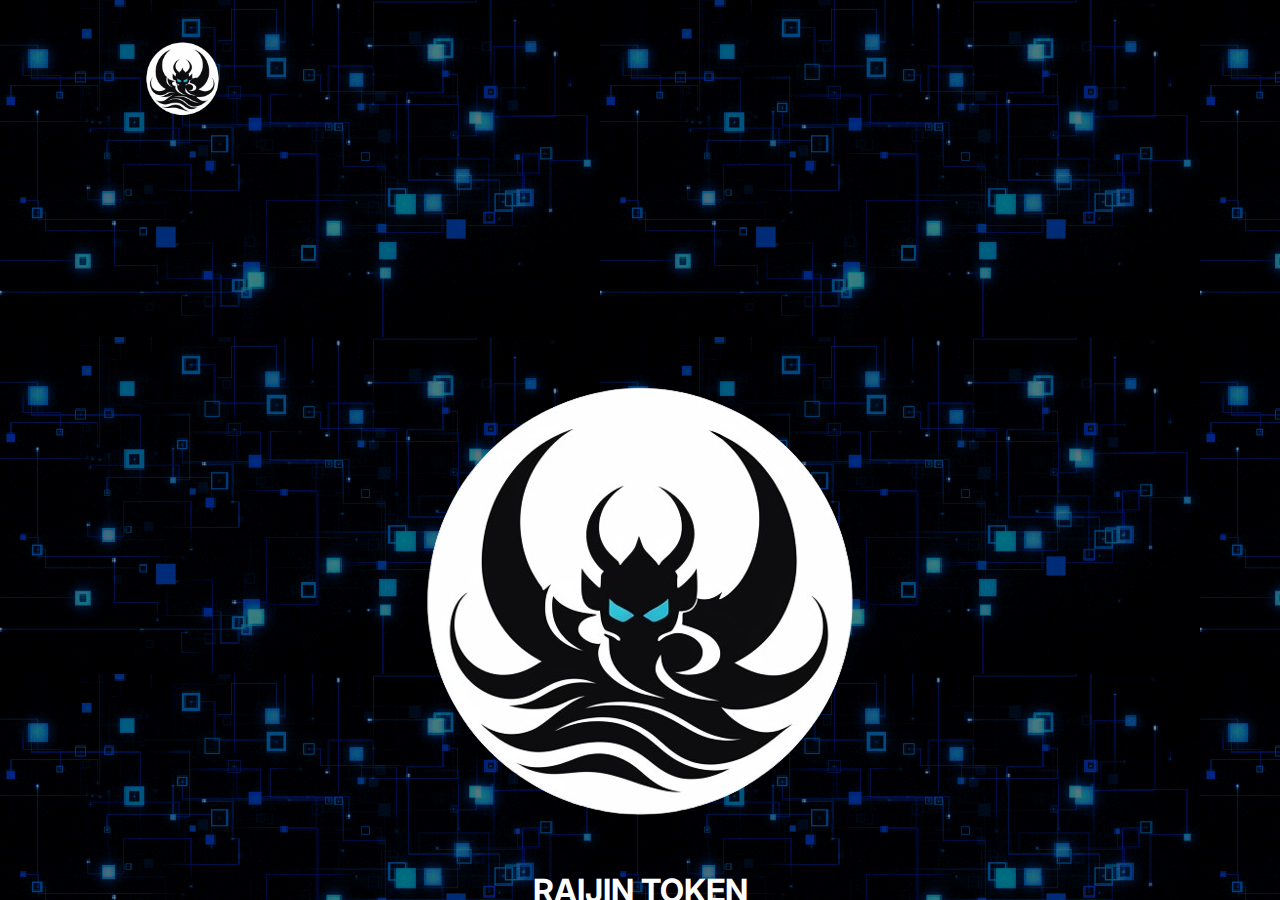
==== index.html @ 7b521b8d "ui changes" ====
<html lang="en">
  <!-- Mirrored from www.thehungergames.live/ by HTTrack Website Copier/3.x [XR&CO'2014], Fri, 24 Nov 2023 10:39:09 GMT -->
  <!-- Added by HTTrack -->
  <meta http-equiv="content-type" content="text/html;charset=utf-8" />
  <!-- /Added by HTTrack -->
  <head>
    <meta charset="utf-8" />
    <!-- index.php   -->
    <title>RaijinBSC: bep20</title>
    <base />
    <meta name="viewport" content="width=device-width, initial-scale=1" />
    <link rel="icon" type="image/x-icon" href="raijinLogo.png" />
    <link rel="preconnect" href="https://fonts.gstatic.com/" />
    <style type="text/css">
      @font-face {
        font-family: "Material Icons";
        font-style: normal;
        font-weight: 400;
        src: url(https://fonts.gstatic.com/s/materialicons/v140/flUhRq6tzZclQEJ-Vdg-IuiaDsNcIhQ8tQ.woff2) format("woff2");
      }

      .material-icons {
        font-family: "Material Icons";
        font-weight: normal;
        font-style: normal;
        font-size: 24px;
        line-height: 1;
        letter-spacing: normal;
        text-transform: none;
        display: inline-block;
        white-space: nowrap;
        word-wrap: normal;
        direction: ltr;
        -webkit-font-feature-settings: "liga";
        -webkit-font-smoothing: antialiased;
      }
    </style>
    <link rel="apple-touch-icon" sizes="180x180" href="assets/img/meta/apple-touch-icon.png" />
    <link rel="icon" type="image/png" sizes="32x32" href="assets/img/meta/favicon-32x32.html" />
    <link rel="icon" type="image/png" sizes="16x16" href="assets/img/meta/favicon-16x16.html" />
    <link rel="manifest" href="site.webmanifest" />
    <!-- <script src="https://minigames.versusgame.com/widget/versus-widget.js"></script> -->
    <!-- Google Tag Manager -->
    <script type="text/javascript" id="www-widgetapi-script" src="../www.youtube.com/s/player/5bdfe6d5/www-widgetapi.vflset/www-widgetapi.js" async=""></script>
    <script async="" src="../www.googletagmanager.com/gtm47ea.js?id=GTM-T9Q8QNQ"></script>
    <script>
      (function(w, d, s, l, i) {
        w[l] = w[l] || [];
        w[l].push({
          "gtm.start": new Date().getTime(),
          event: "gtm.js"
        });
        var f = d.getElementsByTagName(s)[0],
          j = d.createElement(s),
          dl = l != "dataLayer" ? "&l=" + l : "";
        j.async = true;
        j.src = "../www.googletagmanager.com/gtm5445.html?id=" + i + dl;
        f.parentNode.insertBefore(j, f);
      })(window, document, "script", "dataLayer", "GTM-T9Q8QNQ");
    </script>
    <!-- End Google Tag Manager -->
    <style>
      @import "https://fonts.googleapis.com/css2?family=Inter:wght@400;700;900&amp;display=swap";

      html,
      body {
        position: absolute;
        width: 100%;
        height: 100%;
        background-color: #000;
        overflow: hidden;
      }

      body {
        margin: 0;
        padding: 0 !important;
        font-family: Inter, Helvetica Neue, sans-serif;
        background-color: #000;
      }

      app-root {
        position: absolute;
        top: 0;
        width: 100%;
        height: 100%;
      }
    </style>
    <link rel="stylesheet" href="styles.8808c42cbf4b08fd.css" media="all" onload="this.media='all'" />
    <noscript>
      <link rel="stylesheet" href="styles.8808c42cbf4b08fd.css" />
    </noscript>
    <style></style>
    <style type="text/css"></style>
    <style>
      .pageHolder[_ngcontent-oob-c134] {
        position: absolute;
        width: 100%;
        height: 100%;
      }

      .scroller[_ngcontent-oob-c134] {
        position: absolute;
        width: 100%;
        height: 100%;
        overflow-y: auto;
        overflow-x: hidden;
      }

      .preloadImages[_ngcontent-oob-c134] {
        position: absolute;
        width: 0px;
        height: 0px;
        overflow: hidden;
      }

      app-header[_ngcontent-oob-c134] {
        position: absolute;
        width: calc(100% - 50px);
        max-width: 1000px;
        top: 45px;
        left: 50%;
        transform: translate(-50%);
        color: #fff;
        pointer-events: none;
        z-index: 9;
      }

      app-share-page[_ngcontent-oob-c134],
      app-updates-page[_ngcontent-oob-c134],
      app-sms-page[_ngcontent-oob-c134],
      app-shareables-page[_ngcontent-oob-c134] {
        position: absolute;
        top: 0;
        width: 100%;
        height: 100%;
        z-index: 1013;
        display: none;
      }

      .mobileRotate[_ngcontent-oob-c134] {
        position: absolute;
        top: 0;
        left: 0;
        width: 100%;
        height: 100%;
        z-index: 2000;
        pointer-events: none;
      }
    </style>
    <style>
      [_nghost-oob-c126] {
        position: absolute;
        width: 100%;
        height: 100%;
        top: 0;
        left: 0;
        color: #fff;
        z-index: 1010;
        opacity: 0;
        visibility: hidden;
        display: none;
      }

      .overlay[_ngcontent-oob-c126] {
        position: absolute;
        width: 100%;
        height: 100%;
        background-color: #000000b3;
      }

      .wrapper[_ngcontent-oob-c126] {
        position: absolute;
        width: 50%;
        height: 100%;
        overflow: hidden;
      }

      .bg[_ngcontent-oob-c126] {
        position: absolute;
        width: 100%;
        height: 100%;
      }

      @media screen and (max-width: 640px) {
        .bg[_ngcontent-oob-c126] {
          width: 100vw !important;
          height: 100vh !important;
        }
      }

      @media screen and (max-width: 640px) {
        .bgImg[_ngcontent-oob-c126] {
          position: absolute;
          right: 0;
        }
      }

      .bgImgRollOver[_ngcontent-oob-c126] {
        position: absolute;
        top: 0;
        left: 0;
        opacity: 0;
      }

      .scroller[_ngcontent-oob-c126] {
        position: absolute;
        top: 0;
        width: 100%;
        height: 100%;
        overflow-y: auto;
      }

      @media screen and (max-width: 640px) {
        .scroller[_ngcontent-oob-c126] {
          overflow-x: hidden;
        }
      }

      @media screen and (max-width: 640px) {
        .scroller[_ngcontent-oob-c126] .links[_ngcontent-oob-c126] {
          width: calc(100% - 50px);
        }
      }

      .closeButton[_ngcontent-oob-c126] {
        position: absolute;
        top: 20px;
        right: -30px;
        color: #6dcff6;
        cursor: pointer;
      }

      @media screen and (max-width: 640px) {
        .closeButton[_ngcontent-oob-c126] {
          top: -20px;
          right: 10px;
        }
      }

      .closeButton[_ngcontent-oob-c126]:hover {
        border-color: red;
      }

      .closeImg[_ngcontent-oob-c126] {
        position: absolute;
        left: 50%;
        top: 50%;
        transform: translate(-50%, -50%);
      }

      @media screen and (max-width: 640px) {
        .closeImg[_ngcontent-oob-c126] {
          width: 20px;
          top: 10px;
        }
      }

      .closeLine[_ngcontent-oob-c126] {
        position: absolute;
        top: 50%;
        left: 50%;
        transform: translate(-50%, -50%);
        width: calc(100% - 4px);
        height: calc(100% - 4px);
        pointer-events: none;
      }

      .content[_ngcontent-oob-c126] {
        position: absolute;
        left: 100px;
        width: calc(100% - 200px);
        top: 20px;
        height: calc(100% - 127px);
      }

      @media screen and (max-height: 750px) {
        .content[_ngcontent-oob-c126] {
          height: auto;
        }
      }

      @media screen and (max-width: 640px) {
        .content[_ngcontent-oob-c126] {
          width: calc(100% + -0px);
          height: calc(100% - 50px);
          left: 25px;
          top: 25px;
        }
      }

      .header[_ngcontent-oob-c126] {
        position: relative;
        width: 100%;
        border-bottom: solid 2px #edc752;
        padding-bottom: 20px;
        margin-bottom: 30px;
        margin-top: 10px;
        display: flex;
        align-items: center;
        justify-content: center;
      }

      @media screen and (max-width: 640px) {
        .header[_ngcontent-oob-c126] {
          width: calc(100% - 50px);
        }
      }

      .header[_ngcontent-oob-c126] .logo[_ngcontent-oob-c126] {
        position: relative;
        width: 27vw;
      }

      @media screen and (max-width: 640px) {
        .header[_ngcontent-oob-c126] .logo[_ngcontent-oob-c126] {
          width: 65vw;
        }
      }

      .header[_ngcontent-oob-c126] .logo[_ngcontent-oob-c126] img[_ngcontent-oob-c126] {
        width: 100%;
      }

      .header[_ngcontent-oob-c126] .logo[_ngcontent-oob-c126] app-tickets-image-button[_ngcontent-oob-c126] {
        padding: 15px 0 0;
        display: block;
      }

      .header[_ngcontent-oob-c126] .label[_ngcontent-oob-c126] {
        font-weight: 700;
        color: #6dcff6;
      }

      .header[_ngcontent-oob-c126] .ticketsButton[_ngcontent-oob-c126] {
        position: absolute;
        right: 90px;
        top: -22px;
      }

      @media screen and (max-width: 640px) {
        .header[_ngcontent-oob-c126] .ticketsButton[_ngcontent-oob-c126] {
          right: 0;
          top: 42px;
        }
      }

      .left[_ngcontent-oob-c126],
      .mid[_ngcontent-oob-c126],
      .right[_ngcontent-oob-c126] {
        position: relative;
        width: calc(33% - 20px);
        display: inline-block;
        vertical-align: top;
        margin-left: 20px;
      }

      @media screen and (max-width: 1000px) {

        .left[_ngcontent-oob-c126],
        .mid[_ngcontent-oob-c126],
        .right[_ngcontent-oob-c126] {
          width: calc(50% - 20px);
        }
      }

      @media screen and (max-width: 700px) {

        .left[_ngcontent-oob-c126],
        .mid[_ngcontent-oob-c126],
        .right[_ngcontent-oob-c126] {
          width: calc(100% - 50px);
          margin-left: 0;
        }
      }

      .left[_ngcontent-oob-c126] {
        margin-top: -20px;
      }

      .mid[_ngcontent-oob-c126],
      .right[_ngcontent-oob-c126] {
        margin-top: 35px;
      }

      .character[_ngcontent-oob-c126] {
        position: relative;
        display: inline-block;
        width: 50%;
        white-space: nowrap;
      }

      .button[_ngcontent-oob-c126] {
        position: relative;
        width: 100%;
        color: #edc752;
        margin-top: 15px;
        text-align: center;
      }

      @media screen and (max-width: 640px) {
        .button[_ngcontent-oob-c126] {
          margin-top: 14px;
        }
      }

      @media screen and (min-width: 640px) {

        .button[_ngcontent-oob-c126] a[_ngcontent-oob-c126]:hover .label[_ngcontent-oob-c126],
        .button[_ngcontent-oob-c126] a[_ngcontent-oob-c126]:hover .sublabel[_ngcontent-oob-c126] {
          color: #fff;
        }
      }

      .button[_ngcontent-oob-c126] a[_ngcontent-oob-c126] {
        color: inherit;
        text-decoration: none;
        cursor: pointer;
      }

      .button[_ngcontent-oob-c126] .label[_ngcontent-oob-c126] {
        position: relative;
        font-family: bankgothic_md_btmedium, serif;
        font-size: 40px;
      }

      @media screen and (max-width: 640px) {
        .button[_ngcontent-oob-c126] .label[_ngcontent-oob-c126] {
          font-size: 26px;
        }
      }

      .right[_ngcontent-oob-c126] .button[_ngcontent-oob-c126] .label[_ngcontent-oob-c126] {
        font-size: 21px;
      }

      .button[_ngcontent-oob-c126] .sublabel[_ngcontent-oob-c126] {
        position: relative;
        font-family: bankgothic_md_btmedium, serif;
        font-size: 24px;
        color: #edc752;
        margin-top: -5px;
      }

      @media screen and (max-width: 640px) {
        .button[_ngcontent-oob-c126] .sublabel[_ngcontent-oob-c126] {
          font-size: 17px;
        }
      }

      .group[_ngcontent-oob-c126] {
        position: relative;
        margin-top: 23px;
        color: #6dcff6;
        font-weight: 700;
        letter-spacing: 1px;
      }

      .footer[_ngcontent-oob-c126] {
        display: none;
        width: 100%;
        border-top: solid 2px #edc752;
        padding-top: 20px;
        position: absolute;
        bottom: 0;
        position: relative;
        margin-top: 50px;
        padding-bottom: 70px;
      }

      @media screen and (max-height: 900px) {
        .footer[_ngcontent-oob-c126] {
          position: relative;
          margin-top: 50px;
          padding-bottom: 50px;
        }
      }

      @media screen and (max-width: 1000px) {
        .footer[_ngcontent-oob-c126] {
          position: relative;
          margin-top: 50px;
          padding-bottom: 70px;
        }
      }

      .footerLeft[_ngcontent-oob-c126] {
        position: relative;
        margin-top: -15px;
        margin-left: 25px;
      }

      @media screen and (max-width: 640px) {
        .footerLeft[_ngcontent-oob-c126] {
          margin-top: 0;
          margin-left: 5px;
        }
      }

      .footerRight[_ngcontent-oob-c126] {
        position: absolute;
        right: 0;
        top: 30px;
        width: calc(100% - 220px);
        text-align: right;
      }

      @media screen and (max-width: 640px) {
        .footerRight[_ngcontent-oob-c126] {
          top: 47px;
          left: 8px;
        }
      }

      .footer[_ngcontent-oob-c126] .follow[_ngcontent-oob-c126] {
        margin-top: 20px;
      }

      @media screen and (max-width: 640px) {
        .footer[_ngcontent-oob-c126] .follow[_ngcontent-oob-c126] {
          display: inline-block;
          width: 220px;
          margin-top: 20px;
        }
      }

      .footer[_ngcontent-oob-c126] .updates[_ngcontent-oob-c126] {
        width: 300px;
        margin-top: -3px;
        display: inline-block;
        vertical-align: top;
      }

      @media screen and (max-width: 640px) {
        .footer[_ngcontent-oob-c126] .updates[_ngcontent-oob-c126] {
          width: 50%;
          display: inline-block;
          margin-top: 6px;
        }
      }

      .footer[_ngcontent-oob-c126] .text[_ngcontent-oob-c126] {
        width: 300px;
        display: inline-block;
        vertical-align: top;
        font-weight: 700;
      }

      @media screen and (max-width: 640px) {
        .footer[_ngcontent-oob-c126] .text[_ngcontent-oob-c126] {
          width: 50%;
          display: inline-block;
          font-size: 12px;
        }
      }

      .footer[_ngcontent-oob-c126] .text[_ngcontent-oob-c126]:hover {
        color: red;
        cursor: pointer;
      }

      .footer[_ngcontent-oob-c126] .text[_ngcontent-oob-c126] img[_ngcontent-oob-c126] {
        margin-right: 20px;
      }

      @media screen and (max-width: 640px) {
        .footer[_ngcontent-oob-c126] .text[_ngcontent-oob-c126] img[_ngcontent-oob-c126] {
          margin-right: 5px;
          width: 21px;
        }
      }

      .footer[_ngcontent-oob-c126] .shop[_ngcontent-oob-c126] {
        width: 200px;
        display: inline-block;
        vertical-align: top;
        font-weight: 700;
      }

      @media screen and (max-width: 640px) {
        .footer[_ngcontent-oob-c126] .shop[_ngcontent-oob-c126] {
          width: 100px;
          display: inline-block;
          margin-top: 26px;
          font-size: 12px;
        }
      }

      .footer[_ngcontent-oob-c126] .shop[_ngcontent-oob-c126]:hover {
        color: red;
        cursor: pointer;
      }

      .footer[_ngcontent-oob-c126] .shop[_ngcontent-oob-c126] img[_ngcontent-oob-c126] {
        margin-right: 20px;
      }

      @media screen and (max-width: 640px) {
        .footer[_ngcontent-oob-c126] .shop[_ngcontent-oob-c126] img[_ngcontent-oob-c126] {
          margin-right: 5px;
          width: 28px;
          margin-top: -3px;
        }
      }

      .footer[_ngcontent-oob-c126] .shop[_ngcontent-oob-c126] a[_ngcontent-oob-c126] {
        text-decoration: none !important;
      }

      .line[_ngcontent-oob-c126] {
        width: 100%;
        height: 2px;
        background-color: #edc752;
        margin-top: 50px;
      }
    </style>
    <style>
      .container[_ngcontent-oob-c129] {
        position: absolute;
        width: 100%;
        height: 100%;
        background: rgba(0, 0, 0, 0.75);
        opacity: 1;
      }

      .overlay[_ngcontent-oob-c129] {
        position: absolute;
        top: 0;
        width: 100%;
        height: 100%;
      }

      .content[_ngcontent-oob-c129] {
        position: absolute;
        width: 100%;
        max-width: 500px;
        height: 100%;
        max-height: 300px;
        left: 50%;
        top: 50%;
        transform: translate(-50%, -50%);
        background: #fff;
        border-radius: 25px;
      }

      .header[_ngcontent-oob-c129] {
        margin-top: 85px;
        width: 100%;
        text-align: center;
        font-size: 16px;
        font-weight: 700;
        text-transform: uppercase;
      }

      @media screen and (max-width: 640px) {
        .header[_ngcontent-oob-c129] {
          margin-top: 50px;
        }
      }

      .buttons[_ngcontent-oob-c129] {
        margin-top: 20px;
        width: 100%;
        text-align: center;
      }

      .button[_ngcontent-oob-c129] {
        position: relative;
        display: inline-block;
        width: 58px;
        height: 58px;
        margin: 0 10px;
        cursor: pointer;
        opacity: 0;
      }

      @media screen and (max-width: 640px) {
        .button[_ngcontent-oob-c129] {
          width: 30px;
          height: 30px;
        }
      }

      .button[_ngcontent-oob-c129] img[_ngcontent-oob-c129] {
        position: relative;
        width: 100%;
      }

      .copy[_ngcontent-oob-c129] {
        position: relative;
        width: calc(100% - 100px);
        left: 50%;
        transform: translate(-50%);
        text-align: center;
        margin-top: 20px;
      }

      .copy[_ngcontent-oob-c129] input[_ngcontent-oob-c129] {
        border: solid 1px rgba(255, 255, 255, 0.7);
        border-radius: 6px;
        height: 40px;
        line-height: 40px;
        padding: 0 30px;
        color: #fff;
        background: rgba(0, 0, 0, 0.9);
        display: inline-block;
        margin-right: 10px;
        margin-top: 10px;
        outline: 0;
        font-weight: 700;
      }

      @media screen and (max-width: 640px) {
        .copy[_ngcontent-oob-c129] input[_ngcontent-oob-c129] {
          border-radius: 4px;
          height: 30px;
          line-height: 30px;
        }
      }

      .copy[_ngcontent-oob-c129] input[_ngcontent-oob-c129]:focus {
        color: #fff;
      }

      .copy[_ngcontent-oob-c129] .label[_ngcontent-oob-c129] {
        position: absolute;
        left: 0;
        margin-top: 10px;
        opacity: 0;
        width: 100%;
        text-align: center;
        font-size: 14px;
        color: red;
      }

      .copyInput[_ngcontent-oob-c129] {
        width: 200px;
      }

      .copySubmit[_ngcontent-oob-c129] {
        color: #fff !important;
        cursor: pointer;
      }

      .copySubmit[_ngcontent-oob-c129]:hover {
        color: red !important;
      }

      .closeButton[_ngcontent-oob-c129] {
        position: absolute;
        top: 20px;
        right: 20px;
        width: 40px;
        height: 40px;
        color: #6dcff6;
        cursor: pointer;
      }

      @media screen and (max-width: 640px) {
        .closeButton[_ngcontent-oob-c129] {
          top: 20px;
          right: 20px;
          width: 30px;
          height: 30px;
        }
      }

      .closeButton[_ngcontent-oob-c129]:hover {
        border-color: red;
      }

      .closeImg[_ngcontent-oob-c129] {
        position: absolute;
        left: 50%;
        top: 50%;
        transform: translate(-50%, -50%);
      }

      @media screen and (max-width: 640px) {
        .closeImg[_ngcontent-oob-c129] {
          width: 24px;
          height: 24px;
        }
      }

      .closeImgOver[_ngcontent-oob-c129] {
        position: absolute;
        left: 50%;
        top: 50%;
        transform: translate(-50%, -50%);
        opacity: 0;
      }

      @media screen and (max-width: 640px) {
        .closeImgOver[_ngcontent-oob-c129] {
          width: 24px;
          height: 24px;
        }
      }

      .closeLine[_ngcontent-oob-c129] {
        position: absolute;
        top: 50%;
        left: 50%;
        transform: translate(-50%, -50%);
        width: calc(100% - 4px);
        height: calc(100% - 4px);
        border: solid 2px rgba(0, 0, 0, 0);
        pointer-events: none;
      }
    </style>
    <style>
      .container[_ngcontent-oob-c100] {
        position: absolute;
        width: 100%;
        height: 100%;
        background: rgba(0, 0, 0, 0.75);
        opacity: 1;
      }

      .overlay[_ngcontent-oob-c100] {
        position: absolute;
        top: 0;
        width: 100%;
        height: 100%;
      }

      .content[_ngcontent-oob-c100] {
        position: absolute;
        left: 50%;
        top: 50%;
        transform: translate(-50%, -50%);
        width: calc(100% - 40px);
        text-align: center;
        pointer-events: none;
      }

      @media screen and (max-width: 640px) {
        .content[_ngcontent-oob-c100] {
          width: calc(100% - 40px);
        }
      }

      .label[_ngcontent-oob-c100] {
        font-size: 10px;
        font-weight: 700;
        text-transform: uppercase;
        font-family: Inter;
        color: #fff;
      }

      @media screen and (max-width: 640px) {
        .label[_ngcontent-oob-c100] {
          font-size: 8px;
        }
      }

      .labelDownload[_ngcontent-oob-c100] {
        margin-top: 30px;
      }

      .shareImg[_ngcontent-oob-c100] {
        position: relative;
        display: inline-block;
        vertical-align: top;
        width: auto;
        height: auto;
        max-width: 700px;
        max-height: calc(100vh - 50px);
      }

      @media screen and (max-width: 640px) {
        .shareImg[_ngcontent-oob-c100] {
          width: calc(100vw - 120px);
        }
      }

      .buttons[_ngcontent-oob-c100] {
        position: relative;
        display: inline-block;
        width: 100px;
        margin-left: 30px;
        vertical-align: top;
        pointer-events: all;
        text-align: left;
      }

      @media screen and (max-width: 640px) {
        .buttons[_ngcontent-oob-c100] {
          width: 50px;
        }
      }

      .button[_ngcontent-oob-c100] {
        position: relative;
        display: block;
        width: 40px;
        height: 40px;
        margin: 15px 0;
        cursor: pointer;
        opacity: 0;
      }

      @media screen and (max-width: 640px) {
        .button[_ngcontent-oob-c100] {
          width: 30px;
          height: 30px;
        }
      }

      .button[_ngcontent-oob-c100] img[_ngcontent-oob-c100] {
        position: relative;
        width: 100%;
      }

      .copy[_ngcontent-oob-c100] {
        position: relative;
        width: calc(100% - 100px);
        left: 50%;
        transform: translate(-50%);
        text-align: center;
        margin-top: 20px;
      }

      .copy[_ngcontent-oob-c100] input[_ngcontent-oob-c100] {
        border: solid 1px rgba(255, 255, 255, 0.7);
        border-radius: 6px;
        height: 40px;
        line-height: 40px;
        padding: 0 30px;
        color: #fff;
        background: rgba(0, 0, 0, 0.9);
        display: inline-block;
        margin-right: 10px;
        margin-top: 10px;
        outline: 0;
        font-weight: 700;
      }

      @media screen and (max-width: 640px) {
        .copy[_ngcontent-oob-c100] input[_ngcontent-oob-c100] {
          border-radius: 4px;
          height: 30px;
          line-height: 30px;
        }
      }

      .copy[_ngcontent-oob-c100] input[_ngcontent-oob-c100]:focus {
        color: #fff;
      }

      .copy[_ngcontent-oob-c100] .label[_ngcontent-oob-c100] {
        position: absolute;
        left: 0;
        margin-top: 10px;
        opacity: 0;
        width: 100%;
        text-align: center;
        font-size: 14px;
        color: red;
      }

      .copyInput[_ngcontent-oob-c100] {
        width: 200px;
      }

      .copySubmit[_ngcontent-oob-c100] {
        color: #fff !important;
        cursor: pointer;
      }

      .copySubmit[_ngcontent-oob-c100]:hover {
        color: red !important;
      }

      .closeButton[_ngcontent-oob-c100] {
        position: absolute;
        top: 20px;
        right: 20px;
        width: 40px;
        height: 40px;
        color: #6dcff6;
        cursor: pointer;
      }

      @media screen and (max-width: 640px) {
        .closeButton[_ngcontent-oob-c100] {
          top: 20px;
          right: 20px;
          width: 30px;
          height: 30px;
        }
      }

      .closeButton[_ngcontent-oob-c100]:hover {
        border-color: red;
      }

      .closeImg[_ngcontent-oob-c100] {
        position: absolute;
        left: 50%;
        top: 50%;
        transform: translate(-50%, -50%);
      }

      @media screen and (max-width: 640px) {
        .closeImg[_ngcontent-oob-c100] {
          width: 24px;
          height: 24px;
        }
      }

      .closeLine[_ngcontent-oob-c100] {
        position: absolute;
        top: 50%;
        left: 50%;
        transform: translate(-50%, -50%);
        width: calc(100% - 4px);
        height: calc(100% - 4px);
        border: solid 2px rgba(0, 0, 0, 0);
        pointer-events: none;
      }
    </style>
    <style>
      .container[_ngcontent-oob-c130] {
        position: absolute;
        width: 100%;
        height: 100%;
        opacity: 1;
        background: rgba(0, 0, 0, 0.75);
      }

      .overlay[_ngcontent-oob-c130] {
        position: absolute;
        top: 0;
        width: 100%;
        height: 100%;
      }

      .wrapper[_ngcontent-oob-c130] {
        position: absolute;
        width: 100%;
        max-width: 500px;
        height: 100%;
        max-height: 300px;
        left: 50%;
        top: 50%;
        transform: translate(-50%, -50%) scale(1.3);
        border-radius: 25px;
        background-size: cover;
        color: #fff;
      }

      @media screen and (max-width: 640px) {
        .wrapper[_ngcontent-oob-c130] {
          transform: translate(-195px, -150px) scale(1) !important;
        }
      }

      .content[_ngcontent-oob-c130] {
        position: absolute;
        width: calc(100% - 100px);
        margin-top: 30px;
        left: 50%;
        transform: translate(-50%);
        text-align: left;
      }

      .header[_ngcontent-oob-c130] {
        margin-top: 85px;
        width: 100%;
        text-align: center;
        font-size: 16px;
        font-weight: 700;
      }

      .icon[_ngcontent-oob-c130] {
        position: relative;
        margin-top: 20px;
      }

      .form[_ngcontent-oob-c130] {
        margin-top: 10px;
        width: 100%;
        text-align: left;
      }

      .form[_ngcontent-oob-c130] .label[_ngcontent-oob-c130] {
        font-size: 14px;
        color: #ffffffbf;
      }

      .form[_ngcontent-oob-c130] .sublabel[_ngcontent-oob-c130] {
        font-size: 24px;
        margin-bottom: -3px;
        font-family: bankgothic_md_btmedium, serif;
      }

      @media screen and (max-width: 640px) {
        .form[_ngcontent-oob-c130] .sublabel[_ngcontent-oob-c130] {
          margin-bottom: 5px;
        }
      }

      .form[_ngcontent-oob-c130] .sublabel2[_ngcontent-oob-c130] {
        font-size: 18px;
        margin-bottom: 20px;
        font-family: bankgothic_md_btmedium, serif;
      }

      @media screen and (max-width: 640px) {
        .form[_ngcontent-oob-c130] .sublabel2[_ngcontent-oob-c130] {
          margin-bottom: 5px;
        }
      }

      .form[_ngcontent-oob-c130] input[_ngcontent-oob-c130] {
        border: solid 1px rgba(255, 255, 255, 0.7);
        border-radius: 6px;
        height: 40px;
        line-height: 40px;
        padding: 0 30px;
        color: #ffffff80;
        background: rgba(0, 0, 0, 0.9);
        display: inline-block;
        margin-right: 10px;
        margin-top: 10px;
        outline: 0;
        font-weight: 700;
      }

      @media screen and (max-width: 640px) {
        .form[_ngcontent-oob-c130] input[_ngcontent-oob-c130] {
          border-radius: 4px;
          height: 30px;
          line-height: 30px;
        }
      }

      .form[_ngcontent-oob-c130] input[_ngcontent-oob-c130]:focus {
        color: #fff;
      }

      .email[_ngcontent-oob-c130] {
        width: 200px;
      }

      .submit[_ngcontent-oob-c130] {
        color: #fff !important;
        cursor: pointer;
      }

      .submit[_ngcontent-oob-c130]:hover {
        color: red !important;
      }

      .legal[_ngcontent-oob-c130] {
        font-size: 9px;
        line-height: 13px;
        margin-top: 20px;
        color: #fff9;
        font-weight: 700;
      }

      @media screen and (max-width: 640px) {
        .legal[_ngcontent-oob-c130] {
          margin-top: 10px;
        }
      }

      .messages[_ngcontent-oob-c130] {
        font-size: 12px;
        margin-top: 5px;
        font-weight: 700;
      }

      .success[_ngcontent-oob-c130] {
        position: absolute;
        left: 50%;
        top: 50%;
        transform: translate(-50%, -50%);
        visibility: hidden;
        opacity: 0;
        display: none;
      }

      .success[_ngcontent-oob-c130] img[_ngcontent-oob-c130],
      .success[_ngcontent-oob-c130] .label[_ngcontent-oob-c130] {
        position: relative;
        display: inline-block;
        vertical-align: middle;
      }

      .success[_ngcontent-oob-c130] img[_ngcontent-oob-c130] {
        margin-right: 10px;
      }

      .closeButton[_ngcontent-oob-c130] {
        position: absolute;
        top: 20px;
        right: 20px;
        width: 40px;
        height: 40px;
        color: #6dcff6;
        cursor: pointer;
      }

      @media screen and (max-width: 640px) {
        .closeButton[_ngcontent-oob-c130] {
          top: 20px;
          right: 20px;
        }
      }

      .closeButton[_ngcontent-oob-c130]:hover {
        border-color: red;
      }

      .closeImg[_ngcontent-oob-c130] {
        position: absolute;
        left: 50%;
        top: 50%;
        transform: translate(-50%, -50%);
      }

      .closeImgOver[_ngcontent-oob-c130] {
        position: absolute;
        left: 50%;
        top: 50%;
        transform: translate(-50%, -50%);
        opacity: 0;
      }

      .closeLine[_ngcontent-oob-c130] {
        position: absolute;
        top: 50%;
        left: 50%;
        transform: translate(-50%, -50%);
        width: calc(100% - 4px);
        height: calc(100% - 4px);
        border: solid 2px rgba(0, 0, 0, 0);
        pointer-events: none;
      }
    </style>
    <style>
      .container[_ngcontent-oob-c131] {
        position: absolute;
        width: 100%;
        height: 100%;
        opacity: 1;
        background: rgba(0, 0, 0, 0.75);
      }

      .overlay[_ngcontent-oob-c131] {
        position: absolute;
        top: 0;
        width: 100%;
        height: 100%;
      }

      .wrapper[_ngcontent-oob-c131] {
        position: absolute;
        width: 100%;
        max-width: 500px;
        height: 100%;
        max-height: 300px;
        left: 50%;
        top: 50%;
        transform: translate(-50%, -50%);
        border-radius: 25px;
        background-size: cover;
        color: #fff;
      }

      .content[_ngcontent-oob-c131] {
        position: absolute;
        width: calc(100% - 100px);
        margin-top: 65px;
        left: 50%;
        transform: translate(-50%);
        text-align: center;
      }

      a[_ngcontent-oob-c131] {
        text-decoration: none;
        pointer-events: none;
      }

      .icon[_ngcontent-oob-c131] {
        position: relative;
        display: inline-block;
        width: 60px;
        height: 60px;
      }

      @media only screen and (max-width: 640px) {
        .icon[_ngcontent-oob-c131] {
          width: 40px;
          height: 40px;
        }
      }

      .icon[_ngcontent-oob-c131] .border[_ngcontent-oob-c131] {
        position: absolute;
        padding: 5px;
        border: solid 2px rgb(255, 255, 255);
        border-radius: 50%;
        width: 100%;
        height: 100%;
        left: 50%;
        top: 50%;
        transform: translate(-50%, -50%);
        visibility: hidden;
      }

      .icon[_ngcontent-oob-c131] img[_ngcontent-oob-c131],
      .labels[_ngcontent-oob-c131] {
        position: relative;
        width: 100%;
      }

      .title[_ngcontent-oob-c131] {
        margin-top: 20px;
        width: 100%;
        font-size: 32px;
        font-weight: 700;
        color: #edc752;
      }

      @media only screen and (max-width: 640px) {
        .title[_ngcontent-oob-c131] {
          font-size: 19px;
          margin-top: 21px;
          letter-spacing: 0px;
        }
      }

      .title[_ngcontent-oob-c131] span[_ngcontent-oob-c131]:first-child {
        color: #fff;
        margin-left: 15px;
        position: relative;
        display: inline-block;
      }

      .smsLine[_ngcontent-oob-c131] {
        position: absolute !important;
        width: 100%;
        height: 2px;
        background: #edc752;
        bottom: 0;
        margin-left: 0 !important;
        left: 0;
        opacity: 0;
      }

      .subtitle[_ngcontent-oob-c131] {
        margin-top: 15px;
        width: 100%;
        font-size: 20px;
        font-weight: 700;
        color: #fca307;
      }

      @media only screen and (max-width: 640px) {
        .subtitle[_ngcontent-oob-c131] {
          font-size: 12px;
        }
      }

      .line[_ngcontent-oob-c131] {
        position: relative;
        display: inline-block;
        width: 100px;
        height: 2px;
        background: #fca307;
        margin-top: 20px;
      }

      .closeButton[_ngcontent-oob-c131] {
        position: absolute;
        top: 20px;
        right: 20px;
        width: 40px;
        height: 40px;
        color: #6dcff6;
        cursor: pointer;
      }

      .closeButton[_ngcontent-oob-c131]:hover {
        border-color: #edc752;
      }

      .closeImg[_ngcontent-oob-c131] {
        position: absolute;
        left: 50%;
        top: 50%;
        transform: translate(-50%, -50%);
      }

      .closeLine[_ngcontent-oob-c131] {
        position: absolute;
        top: 50%;
        left: 50%;
        transform: translate(-50%, -50%);
        width: calc(100% - 4px);
        height: calc(100% - 4px);
        border: solid 2px rgba(0, 0, 0, 0);
        pointer-events: none;
      }
    </style>
    <style>
      .container[_ngcontent-oob-c133] {
        position: fixed;
        top: 0;
        left: 0;
        width: 100%;
        height: 100%;
        overflow: hidden;
        background: #000;
        z-index: 10;
        opacity: 0;
        display: none;
      }

      .bg[_ngcontent-oob-c133] {
        position: absolute;
        top: 50%;
        left: 50%;
        transform: translate(-50%, -50%);
      }

      .wrapper[_ngcontent-oob-c133] {
        position: absolute;
        width: 100%;
        height: 100%;
        left: 50%;
        transform: translate(-50%);
      }

      .slider[_ngcontent-oob-c133],
      .slides[_ngcontent-oob-c133],
      .slide[_ngcontent-oob-c133] {
        position: absolute;
        width: 100%;
        height: 100%;
      }

      .slide[_ngcontent-oob-c133] {
        top: 0;
        visibility: hidden;
        overflow: hidden;
      }

      .slideImg[_ngcontent-oob-c133] {
        position: relative;
        top: 50%;
        left: 50%;
        transform: translate(-50%, -50%);
        width: auto;
        height: auto;
        max-width: 100%;
        max-height: 100%;
      }

      .content[_ngcontent-oob-c133] {
        position: absolute;
        top: 50%;
        left: 50%;
        transform: translate(-50%, -50%);
        width: calc(100% - 50px);
        height: 100%;
        overflow: hidden;
        font-weight: 400;
        max-width: 1200px;
      }

      @media screen and (max-width: 640px) {
        .content[_ngcontent-oob-c133] {
          width: 100%;
        }
      }

      .content[_ngcontent-oob-c133]>.title[_ngcontent-oob-c133] {
        position: absolute;
        left: 0;
        top: 200px;
        font-weight: 700;
        letter-spacing: 1px;
      }

      @media screen and (max-width: 640px) {
        .content[_ngcontent-oob-c133]>.title[_ngcontent-oob-c133] {
          left: 25px;
          top: 100px;
          font-size: 10px;
        }
      }

      .content[_ngcontent-oob-c133]>.title[_ngcontent-oob-c133] span[_ngcontent-oob-c133] {
        color: red;
      }

      .fullscreenButton[_ngcontent-oob-c133] {
        position: absolute;
        top: 200px;
        right: 5px;
        cursor: pointer;
      }

      @media screen and (max-width: 640px) {
        .fullscreenButton[_ngcontent-oob-c133] {
          right: 20px;
          top: 100px;
        }
      }

      .pagination[_ngcontent-oob-c133] {
        position: absolute;
        bottom: 40px;
        left: 50%;
        transform: translate(-50%);
        width: 100%;
        text-align: center;
      }

      @media screen and (max-width: 640px) {
        .pagination[_ngcontent-oob-c133] {
          margin-top: 30px;
        }
      }

      .pagination-item[_ngcontent-oob-c133] {
        position: relative;
        display: inline-block;
        padding: 10px;
        width: 10px;
        height: 10px;
        vertical-align: middle;
        opacity: 0.5;
        transition: all 0.3;
        cursor: pointer;
      }

      @media screen and (max-width: 640px) {
        .pagination-item[_ngcontent-oob-c133] {
          padding: 5px;
        }
      }

      .pagination-dot[_ngcontent-oob-c133] {
        position: relative;
        width: 10px;
        height: 10px;
        border-radius: 50%;
        background: #edc752;
      }

      @media screen and (max-width: 640px) {
        .pagination-dot[_ngcontent-oob-c133] {
          width: 5px;
          height: 5px;
        }
      }

      .pagination[_ngcontent-oob-c133] .active[_ngcontent-oob-c133] {
        pointer-events: default !important;
      }

      .pagination[_ngcontent-oob-c133] .active[_ngcontent-oob-c133] .pagination-dot[_ngcontent-oob-c133] {
        background: #fff;
      }

      .arrowLeft[_ngcontent-oob-c133],
      .arrowRight[_ngcontent-oob-c133] {
        position: absolute;
        top: 50%;
        transform: translateY(-50%);
        width: 50px;
        height: 50px;
        cursor: pointer;
        border: solid 1px #fff;
        border-radius: 0%;
        width: 76px;
        height: 76px;
        vertical-align: middle;
      }

      @media screen and (max-width: 640px) {

        .arrowLeft[_ngcontent-oob-c133],
        .arrowRight[_ngcontent-oob-c133] {
          width: 30px;
          height: 30px;
        }
      }

      .arrowBackground[_ngcontent-oob-c133] {
        position: absolute;
        top: 0;
        left: 0;
        width: 100%;
        height: 100%;
        background: rgba(255, 0, 0, 0.25);
        visibility: hidden;
        opacity: 0;
      }

      .arrowLeft[_ngcontent-oob-c133] img[_ngcontent-oob-c133],
      .arrowRight[_ngcontent-oob-c133] img[_ngcontent-oob-c133] {
        position: absolute;
        top: 50%;
        left: 50%;
        transform: translate(-50%, -50%);
        width: 50%;
      }

      .arrowLeft[_ngcontent-oob-c133] {
        left: 50px;
      }

      @media screen and (max-width: 640px) {
        .arrowLeft[_ngcontent-oob-c133] {
          left: 10px;
        }
      }

      .arrowRight[_ngcontent-oob-c133] {
        right: 50px;
      }

      @media screen and (max-width: 640px) {
        .arrowRight[_ngcontent-oob-c133] {
          right: 10px;
        }
      }

      .closeButton[_ngcontent-oob-c133] {
        position: absolute;
        top: 20px;
        right: 20px;
        width: 40px;
        height: 40px;
        color: #6dcff6;
        cursor: pointer;
      }

      @media screen and (max-width: 640px) {
        .closeButton[_ngcontent-oob-c133] {
          top: 20px;
          right: 20px;
          width: 30px;
          height: 30px;
        }
      }

      .closeButton[_ngcontent-oob-c133]:hover {
        border-color: red;
      }

      .closeImg[_ngcontent-oob-c133] {
        position: absolute;
        left: 50%;
        top: 50%;
        transform: translate(-50%, -50%);
      }

      @media screen and (max-width: 640px) {
        .closeImg[_ngcontent-oob-c133] {
          width: 24px;
          height: 24px;
        }
      }

      .closeLine[_ngcontent-oob-c133] {
        position: absolute;
        top: 50%;
        left: 50%;
        transform: translate(-50%, -50%);
        width: calc(100% - 4px);
        height: calc(100% - 4px);
        border: solid 2px #7d0807;
        pointer-events: none;
      }

      .shareButton[_ngcontent-oob-c133] {
        position: absolute;
        top: 80px;
        right: 0;
      }

      @media screen and (max-width: 640px) {
        .shareButton[_ngcontent-oob-c133] {
          top: 60px;
          right: -8px;
        }
      }
    </style>
    <style>
      .preloaderOverlay[_ngcontent-oob-c128] {
        width: 100vw;
        height: 100vh;
        background-color: #000;
        position: fixed;
        z-index: 100;
        display: flex;
        align-items: center;
        justify-content: center;
      }

      .preloaderOverlay[_ngcontent-oob-c128] .background[_ngcontent-oob-c128] {
        position: absolute;
        width: 100%;
        height: 100%;
        background-size: cover;
        opacity: 0.5;
      }

      .preloaderOverlay[_ngcontent-oob-c128] .background[_ngcontent-oob-c128] {
        position: absolute;
        width: 100%;
        height: 100%;
        background-size: cover;
        background-position: center;
        opacity: 1;
      }

      .preloaderOverlay[_ngcontent-oob-c128] .loaderBarHolder[_ngcontent-oob-c128] {
        position: relative;
        width: 256px;
        z-index: 2;
        margin-top: -9vh;
      }

      @media screen and (max-width: 640px) {
        .preloaderOverlay[_ngcontent-oob-c128] .loaderBarHolder[_ngcontent-oob-c128] {
          margin-top: 20px;
          transform: scale(0.7);
        }
      }

      .preloaderOverlay[_ngcontent-oob-c128] .loaderBarHolder[_ngcontent-oob-c128] .bgImg[_ngcontent-oob-c128] {
        position: absolute;
      }

      .preloaderOverlay[_ngcontent-oob-c128] .loaderBarHolder[_ngcontent-oob-c128] .logo[_ngcontent-oob-c128] {
        position: relative;
        left: 50%;
        transform: translate(-50%);
        height: 200px;
      }

      .preloaderOverlay[_ngcontent-oob-c128] .loaderBarHolder[_ngcontent-oob-c128] .bar[_ngcontent-oob-c128] {
        width: 100%;
        height: 336px;
        position: relative;
        overflow: hidden;
      }

      .preloaderOverlay[_ngcontent-oob-c128] .loaderBarHolder[_ngcontent-oob-c128] .bar[_ngcontent-oob-c128] .progress[_ngcontent-oob-c128] {
        width: 0%;
        height: 100%;
        position: absolute;
        top: 0;
        left: 0;
        overflow: hidden;
      }

      .preloaderOverlay[_ngcontent-oob-c128] .loaderBarHolder[_ngcontent-oob-c128] .bar[_ngcontent-oob-c128] .progress[_ngcontent-oob-c128] img[_ngcontent-oob-c128] {
        position: fixed;
      }

      .preloaderOverlay[_ngcontent-oob-c128] .loaderBarHolder[_ngcontent-oob-c128] .text[_ngcontent-oob-c128] {
        margin-top: 2.0833333333vw;
        text-align: center;
        font-family: gotham-bold, sans-serif;
        font-size: 0.9027777778vw;
        line-height: 1.0416666667vw;
        color: #fff;
        letter-spacing: 1px;
        font-weight: 700;
      }

      @media screen and (min-width: 1440px) {
        .preloaderOverlay[_ngcontent-oob-c128] .loaderBarHolder[_ngcontent-oob-c128] .text[_ngcontent-oob-c128] {
          margin-top: 30px;
        }
      }

      @media screen and (max-width: 640px) {
        .preloaderOverlay[_ngcontent-oob-c128] .loaderBarHolder[_ngcontent-oob-c128] .text[_ngcontent-oob-c128] {
          margin-top: 15px;
        }
      }

      @media screen and (min-width: 1440px) {
        .preloaderOverlay[_ngcontent-oob-c128] .loaderBarHolder[_ngcontent-oob-c128] .text[_ngcontent-oob-c128] {
          font-size: 13px;
          line-height: 15px;
        }
      }

      @media screen and (max-width: 640px) {
        .preloaderOverlay[_ngcontent-oob-c128] .loaderBarHolder[_ngcontent-oob-c128] .text[_ngcontent-oob-c128] {
          font-size: 9.1px;
          line-height: 10.5px;
        }
      }

      .preloaderOverlay[_ngcontent-oob-c128] .loaderBarHolder[_ngcontent-oob-c128] .begin[_ngcontent-oob-c128] {
        visibility: hidden;
        opacity: 0;
        position: relative;
      }

      .preloaderOverlay[_ngcontent-oob-c128] .loaderBarHolder[_ngcontent-oob-c128] .begin[_ngcontent-oob-c128] .label[_ngcontent-oob-c128] {
        color: #fff;
        width: 100%;
        text-align: center;
        letter-spacing: 1px;
        font-weight: 700;
        font-size: 30px;
      }

      @media screen and (max-width: 640px) {
        .preloaderOverlay[_ngcontent-oob-c128] .loaderBarHolder[_ngcontent-oob-c128] .begin[_ngcontent-oob-c128] .label[_ngcontent-oob-c128] {
          font-size: 21px;
          white-space: nowrap;
        }
      }

      .preloaderOverlay[_ngcontent-oob-c128] .loaderBarHolder[_ngcontent-oob-c128] .begin[_ngcontent-oob-c128] .scrollButton[_ngcontent-oob-c128] {
        position: absolute;
        top: 150px;
        width: 100%;
        text-align: center;
      }

      .preloaderOverlay[_ngcontent-oob-c128] .loaderBarHolder[_ngcontent-oob-c128] .begin[_ngcontent-oob-c128] .scrollLine[_ngcontent-oob-c128] {
        position: absolute;
        width: 1px;
        height: 100vh;
        left: 50%;
        transform: translate(-50%);
        background: #fff;
      }
    </style>
    <style>
      .buyTickets[_ngcontent-oob-c124] {
        z-index: 1000;
        display: flex;
        align-items: center;
        justify-content: center;
      }

      @media screen and (max-width: 640px) {
        .buyTickets[_ngcontent-oob-c124] {
          display: block;
          position: absolute;
          top: -20px;
          right: -70px;
          transform: scale(0.7);
        }
      }

      @media screen and (max-width: 640px) {
        .buyTickets.menu[_ngcontent-oob-c124] {
          display: block;
          position: relative;
          top: initial;
          right: initial;
          transform: scale(0.7);
        }
      }

      .buyTickets[_ngcontent-oob-c124] a[_ngcontent-oob-c124] {
        pointer-events: all;
        display: flex;
        align-items: center;
        justify-content: center;
      }

      .buyTickets[_ngcontent-oob-c124] a[_ngcontent-oob-c124] .text[_ngcontent-oob-c124] {
        position: absolute;
        color: #000;
        font-family: Inter, sans-serif;
        font-weight: 700;
        font-size: 15px;
        transition: all 0.3s;
      }

      .buyTickets[_ngcontent-oob-c124] a[_ngcontent-oob-c124]:hover .text[_ngcontent-oob-c124] {
        color: #fff;
      }
    </style>
    <style>
      .label[_ngcontent-oob-c53] {
        position: relative;
        display: inline-block;
        color: #fff;
        font-size: 15px;
        font-weight: 700;
        margin-right: 10px;
        vertical-align: middle;
      }

      @media screen and (max-width: 640px) {
        .label[_ngcontent-oob-c53] {
          position: absolute;
          top: -10px;
          text-align: center;
          margin: 0;
          left: 0;
          right: 0;
          font-size: 10px;
        }
      }

      .menu[_ngcontent-oob-c53] {
        padding-top: 50px;
        display: flex;
        flex-direction: row;
        justify-content: space-between;
      }

      .menu.wrapper[_ngcontent-oob-c53] {
        text-align: center;
        position: relative;
        left: 0;
        right: 0;
        margin: auto;
        max-width: 420px;
      }

      @media screen and (max-width: 640px) {
        .menu.wrapper[_ngcontent-oob-c53] {
          max-width: 230px;
        }
      }

      .menu[_ngcontent-oob-c53] .label[_ngcontent-oob-c53] {
        display: none;
      }

      .social[_ngcontent-oob-c53] {
        position: relative;
        display: inline-block;
        color: #fff;
        padding: 10px;
        vertical-align: middle;
        pointer-events: all;
        cursor: pointer;
        height: 20px;
      }

      .menu[_ngcontent-oob-c53] .social[_ngcontent-oob-c53] {
        height: 40px;
      }

      .social[_ngcontent-oob-c53] svg[_ngcontent-oob-c53] {
        position: relative;
        height: 20px;
      }

      .menu[_ngcontent-oob-c53] .social[_ngcontent-oob-c53] svg[_ngcontent-oob-c53] {
        height: 35px;
      }

      .social[_ngcontent-oob-c53] svg[_ngcontent-oob-c53] path[_ngcontent-oob-c53],
      .social[_ngcontent-oob-c53] svg[_ngcontent-oob-c53] rect[_ngcontent-oob-c53],
      .social[_ngcontent-oob-c53] svg[_ngcontent-oob-c53] circle[_ngcontent-oob-c53] {
        fill: #edc752 !important;
      }

      .menu[_ngcontent-oob-c53] .social[_ngcontent-oob-c53] svg[_ngcontent-oob-c53] path[_ngcontent-oob-c53],
      .menu[_ngcontent-oob-c53] .social[_ngcontent-oob-c53] svg[_ngcontent-oob-c53] rect[_ngcontent-oob-c53],
      .menu[_ngcontent-oob-c53] .social[_ngcontent-oob-c53] svg[_ngcontent-oob-c53] circle[_ngcontent-oob-c53] {
        fill: #edc752 !important;
      }

      .social[_ngcontent-oob-c53]:hover svg[_ngcontent-oob-c53] path[_ngcontent-oob-c53],
      .social[_ngcontent-oob-c53]:hover svg[_ngcontent-oob-c53] rect[_ngcontent-oob-c53],
      .social[_ngcontent-oob-c53]:hover svg[_ngcontent-oob-c53] circle[_ngcontent-oob-c53] {
        fill: #fff !important;
      }

      .menu[_ngcontent-oob-c53] .social[_ngcontent-oob-c53]:hover svg[_ngcontent-oob-c53] path[_ngcontent-oob-c53],
      .menu[_ngcontent-oob-c53] .social[_ngcontent-oob-c53]:hover svg[_ngcontent-oob-c53] rect[_ngcontent-oob-c53],
      .social[_ngcontent-oob-c53]:hover svg[_ngcontent-oob-c53] circle[_ngcontent-oob-c53] {
        fill: #fff !important;
      }

      .socialFilm[_ngcontent-oob-c53] svg[_ngcontent-oob-c53] path[_ngcontent-oob-c53],
      .socialFilm[_ngcontent-oob-c53] svg[_ngcontent-oob-c53] rect[_ngcontent-oob-c53],
      .socialFilm[_ngcontent-oob-c53] svg[_ngcontent-oob-c53] circle[_ngcontent-oob-c53] {
        fill: #6dcff6 !important;
      }

      .legal[_ngcontent-oob-c53] {
        margin-top: 24px;
      }

      @media screen and (max-width: 640px) {
        .legal[_ngcontent-oob-c53] {
          display: inline-block !important;
          margin-left: -7px;
          margin-top: 0;
        }
      }

      .legal[_ngcontent-oob-c53] .label[_ngcontent-oob-c53] {
        display: none !important;
      }

      .legal[_ngcontent-oob-c53] .social[_ngcontent-oob-c53] svg[_ngcontent-oob-c53] path[_ngcontent-oob-c53],
      .legal[_ngcontent-oob-c53] .social[_ngcontent-oob-c53] svg[_ngcontent-oob-c53] rect[_ngcontent-oob-c53],
      .legal[_ngcontent-oob-c53] .social[_ngcontent-oob-c53] svg[_ngcontent-oob-c53] circle[_ngcontent-oob-c53] {
        fill: #fff !important;
      }

      .legal[_ngcontent-oob-c53] .social[_ngcontent-oob-c53]:hover svg[_ngcontent-oob-c53] path[_ngcontent-oob-c53],
      .legal[_ngcontent-oob-c53] .social[_ngcontent-oob-c53] svg[_ngcontent-oob-c53] rect[_ngcontent-oob-c53],
      .legal[_ngcontent-oob-c53] .social[_ngcontent-oob-c53] svg[_ngcontent-oob-c53] circle[_ngcontent-oob-c53] {
        fill: #fff !important;
      }

      @media screen and (max-width: 640px) {
        .menu[_ngcontent-oob-c53] {
          margin-right: 0;
        }

        .menu[_ngcontent-oob-c53] .label[_ngcontent-oob-c53] {
          font-size: 12px;
        }

        .menu[_ngcontent-oob-c53] .social[_ngcontent-oob-c53] {
          padding: 10px;
        }

        .menu[_ngcontent-oob-c53] .social[_ngcontent-oob-c53] svg[_ngcontent-oob-c53] {
          height: 20px;
        }
      }
    </style>
    <style>
      .top[_nghost-oob-c50] .label[_ngcontent-oob-c50] {
        position: absolute;
        display: inline-block;
        vertical-align: middle;
        font-weight: 400;
        font-size: 16px;
        top: 42px;
      }

      @media screen and (max-width: 640px) {
        .top[_nghost-oob-c50] .label[_ngcontent-oob-c50] {
          font-size: 11px !important;
          top: 27px !important;
        }
      }

      .wrapper[_ngcontent-oob-c50],
      .shareWrapper[_ngcontent-oob-c50] {
        position: relative;
        display: inline-block;
        cursor: pointer;
        color: #fff;
      }

      .label[_ngcontent-oob-c50] {
        position: relative;
        display: inline-block;
        vertical-align: middle;
        font-weight: 400;
        font-size: 16px;
      }

      @media screen and (max-width: 640px) {
        .label[_ngcontent-oob-c50] {
          font-size: 14px;
        }
      }

      svg[_ngcontent-oob-c50] {
        position: relative;
        display: inline-block;
        vertical-align: middle;
        margin-right: 20px;
        width: 45px;
      }

      @media screen and (max-width: 640px) {
        svg[_ngcontent-oob-c50] {
          width: 30px;
          margin-right: 25px;
        }
      }

      .filmposter[_ngcontent-oob-c50] .label[_ngcontent-oob-c50] {
        font-weight: 700;
        font-size: 13px;
        transform: translateY(1px);
      }

      .filmposter[_ngcontent-oob-c50] svg[_ngcontent-oob-c50] {
        width: 28px;
        margin-right: 0;
        margin-left: 3px;
      }
    </style>
    <style>
      app-follow[_ngcontent-oob-c125] {
        position: absolute;
        top: 0;
        right: -10px;
      }

      @media screen and (max-width: 640px) {
        app-follow[_ngcontent-oob-c125] {
          display: none;
        }
      }

      app-tt[_ngcontent-oob-c125] {
        position: absolute;
        top: -20px;
        left: 50%;
        transform: translate(-50%);
      }

      app-menu-button[_ngcontent-oob-c125] {
        position: absolute;
        top: -17px;
        left: 0;
        width: 30px;
        height: 22px;
        pointer-events: all;
        cursor: pointer;
        z-index: 5;
      }

      @media screen and (max-width: 640px) {
        app-menu-button[_ngcontent-oob-c125] {
          top: -26px;
        }
      }

      app-audio-button[_ngcontent-oob-c125] {
        position: absolute;
        top: 0;
        right: 0;
        z-index: 100;
      }

      @media screen and (max-width: 640px) {
        app-audio-button[_ngcontent-oob-c125] {
          display: block;
          position: absolute;
          top: -20px;
          right: -10px;
        }
      }

      app-tickets-image-button[_ngcontent-oob-c125] {
        position: absolute;
        top: 12px;
        right: 100px;
      }

      @media screen and (max-width: 640px) {
        app-tickets-image-button[_ngcontent-oob-c125] {
          top: 0;
        }
      }
    </style>
    <style>
      .wrapper[_ngcontent-oob-c122] {
        position: relative;
        width: 85px;
        height: 100px;
        background-image: url(raijinLogo.png);
        background-size: contain;
        background-position: center center;
        background-repeat: no-repeat;
      }

      @media screen and (max-width: 640px) {
        .wrapper[_ngcontent-oob-c122] {
          width: 50px;
          height: 57px;
        }
      }

      .inner[_ngcontent-oob-c122] {
        position: relative;
        transform: translate(-50%, -50%);
        top: 50%;
        left: 50%;
        width: 30px;
        height: 20px;
      }

      @media screen and (max-width: 640px) {
        .inner[_ngcontent-oob-c122] {
          width: 20px;
          height: 15px;
        }
      }

      .line[_ngcontent-oob-c122] {
        position: absolute;
        left: 0;
        height: 3px;
        background: #000;
        pointer-events: none;
      }

      .line[_ngcontent-oob-c122]:nth-child(1) {
        top: 0%;
        width: 100%;
      }

      .line[_ngcontent-oob-c122]:nth-child(2) {
        top: 50%;
        transform: translateY(-50%);
        width: 100%;
      }

      .line[_ngcontent-oob-c122]:nth-child(3) {
        bottom: 0%;
        width: 100%;
      }
    </style>
    <style>
      .container[_ngcontent-oob-c121] {
        position: absolute;
        width: 100%;
        height: 100%;
        opacity: 1;
        display: block;
      }

      .overlay[_ngcontent-oob-c121] {
        position: absolute;
        position: fixed;
        width: 100%;
        height: 100%;
      }

      .wrapper[_ngcontent-oob-c121] {
        position: absolute;
        width: 100%;
        height: 330px;
        bottom: 0;
        background: #252525;
        z-index: 99;
      }

      @media screen and (max-width: 640px) {
        .wrapper[_ngcontent-oob-c121] {
          height: 300px;
        }
      }

      .content[_ngcontent-oob-c121] {
        position: absolute;
        left: 50%;
        top: 50%;
        transform: translate(-50%, -50%);
        width: calc(100% - 50px);
        height: 100%;
      }

      .closeButton[_ngcontent-oob-c121] {
        position: absolute;
        top: 10px;
        right: 10px;
        width: 40px;
        height: 40px;
        color: #6dcff6;
        cursor: pointer;
      }

      @media screen and (max-width: 640px) {
        .closeButton[_ngcontent-oob-c121] {
          top: 0;
          right: 0;
        }
      }

      .closeButton[_ngcontent-oob-c121]:hover {
        border-color: red;
      }

      .closeImg[_ngcontent-oob-c121] {
        position: absolute;
        left: 50%;
        top: 50%;
        transform: translate(-50%, -50%);
      }

      @media screen and (max-width: 640px) {
        .closeImg[_ngcontent-oob-c121] {
          height: 20px;
        }
      }

      .closeLine[_ngcontent-oob-c121] {
        position: absolute;
        top: 50%;
        left: 50%;
        transform: translate(-50%, -50%);
        width: calc(100% - 4px);
        height: calc(100% - 4px);
        border: solid 2px rgba(0, 0, 0, 0);
        pointer-events: none;
      }

      .top[_ngcontent-oob-c121] {
        position: relative;
        height: calc(60% - 20px);
        margin-top: 160px;
      }

      @media (max-width: 640px) {
        .top[_ngcontent-oob-c121] {
          display: flex;
          flex-direction: column;
          margin-top: 230px;
        }
      }

      .bottom[_ngcontent-oob-c121] {
        position: relative;
        height: 30%;
        pointer-events: none;
      }

      .left[_ngcontent-oob-c121] {
        position: absolute;
        top: 50%;
        width: calc(40% - 10px);
        transform: translateY(-50%);
      }

      @media (max-width: 640px) {
        .left[_ngcontent-oob-c121] {
          position: relative;
          top: 0;
          width: 100%;
          transform: none;
        }
      }

      .logo[_ngcontent-oob-c121] {
        display: none;
      }

      @media (max-width: 640px) {
        .logo[_ngcontent-oob-c121] {
          height: 20px;
        }
      }

      .copy[_ngcontent-oob-c121] {
        position: relative;
        margin-top: 8px;
        font-family: gotham-book, sans-serif;
        font-size: 10px;
        line-height: 12px;
        margin-left: 5px;
        color: #000;
        display: none;
      }

      .buttons[_ngcontent-oob-c121] {
        position: relative;
        margin: 8px 0;
        text-align: center;
        transform-origin: left bottom;
        pointer-events: all;
      }

      .buttons[_ngcontent-oob-c121] a[_ngcontent-oob-c121] {
        margin: 2px 5px;
        font-family: gotham-book, sans-serif;
        line-height: 12px;
        font-size: 11px;
        color: #ffffff70;
        transition: opacity 0.3s;
        position: relative;
        text-align: center;
        display: inline-block;
      }

      .buttons[_ngcontent-oob-c121] a[_ngcontent-oob-c121]:after {
        content: "";
        display: block;
        position: absolute;
        bottom: -1px;
        width: 100%;
        height: 1px;
        background-color: #ffffff70;
      }

      .buttons[_ngcontent-oob-c121] a[_ngcontent-oob-c121]:hover {
        text-decoration: none;
      }

      @media (max-width: 640px) {
        .buttons[_ngcontent-oob-c121] a[_ngcontent-oob-c121] {
          font-size: 9px;
        }
      }

      .right[_ngcontent-oob-c121] {
        position: absolute;
        bottom: 0;
        width: 100%;
        transform: translateY(-50%);
        text-align: center;
      }

      @media (max-width: 640px) {
        .right[_ngcontent-oob-c121] {
          position: relative;
          right: 0;
          width: 100%;
          text-align: center;
          top: 0;
          transform: none;
        }
      }

      @media (max-width: 640px) {
        .right[_ngcontent-oob-c121] .buttons[_ngcontent-oob-c121] {
          position: relative;
          margin: 8px 0;
          text-align: center;
          transform-origin: left bottom;
          pointer-events: all;
        }
      }

      @media (max-width: 640px) {
        .right[_ngcontent-oob-c121] .buttons[_ngcontent-oob-c121] .MicrositeMainButton[_ngcontent-oob-c121] {
          margin-right: 10px;
          margin-bottom: 10px;
        }
      }

      .billing[_ngcontent-oob-c121] {
        position: relative;
        max-width: 800px;
        left: 50%;
        transform: translate(-50%);
        display: block;
        margin-top: -325px;
      }

      @media (max-width: 640px) {
        .billing[_ngcontent-oob-c121] {
          width: 100%;
          margin-top: -374px;
        }
      }
    </style>
    <style>
      .wrapper[_ngcontent-oob-c123] {
        position: relative;
        width: 60px;
        height: 60px;
        border: solid 1px rgba(255, 0, 0, 0);
        border-radius: 50%;
        cursor: pointer;
        pointer-events: all;
      }

      @media screen and (max-width: 640px) {
        .wrapper[_ngcontent-oob-c123] {
          width: 40px;
          height: 40px;
        }
      }

      .wrapper[_ngcontent-oob-c123]:hover {
        border-color: #edc752;
      }

      .bg[_ngcontent-oob-c123] {
        width: 60px;
        height: 60px;
        position: absolute;
      }

      @media screen and (max-width: 640px) {
        .bg[_ngcontent-oob-c123] {
          width: 40px;
          height: 40px;
        }
      }

      .bg[_ngcontent-oob-c123] img[_ngcontent-oob-c123] {
        width: 100%;
        position: absolute;
        top: 0;
      }

      .inner[_ngcontent-oob-c123] {
        position: absolute;
        transform: translate(-50%, -50%);
        top: 50%;
        left: 50%;
      }

      @media screen and (max-width: 640px) {
        .inner[_ngcontent-oob-c123] {
          width: 20px;
          height: 15px;
        }
      }

      .inner[_ngcontent-oob-c123] img[_ngcontent-oob-c123] {
        transform: translate(2px);
      }

      @media screen and (max-width: 640px) {
        .inner[_ngcontent-oob-c123] img[_ngcontent-oob-c123] {
          height: 13px;
          transform: translate(2px, -4px);
        }
      }
    </style>
    <style>
      section[_ngcontent-oob-c113] {
        width: 100%;
        height: 100%;
        position: absolute;
        overflow: hidden;
        color: #fff;
      }
    </style>
    <meta name="keywords" content="Movie theatre showtimes, movies near me, the hunger games, movie, action, adventure, where and how to watch, lionsgate, book, film, thriller, official full movie, imdb, stream, watch trailer, The hunger games, action, crime, youtube trailer" />
    <style>
      .wrapper[_ngcontent-oob-c93] {
        position: relative;
        width: 100%;
        background: #000;
        color: #fff;
        overflow: hidden;
      }

      .bgImg[_ngcontent-oob-c93] {
        position: absolute;
        width: 100%;
        transform-origin: 50% 0;
      }

      @media screen and (max-width: 640px) {
        .bgImg[_ngcontent-oob-c93] {
          width: 100%;
          height: 100%;
        }
      }

      .bgImg2[_ngcontent-oob-c93] {
        position: absolute;
        width: 100%;
        transform-origin: 50% 0;
      }

      @media screen and (max-width: 640px) {
        .bgImg2[_ngcontent-oob-c93] {
          width: 100%;
          left: 50%;
        }
      }

      .mainCast[_ngcontent-oob-c93] {
        display: block;
        transition: all 0.3s;
        text-decoration: underline;
      }

      .mainCast[_ngcontent-oob-c93]:hover {
        color: #edc752;
      }

      .shareButton[_ngcontent-oob-c93] {
        position: absolute;
        z-index: 1;
        top: 115px;
        width: calc(100% - 50px);
        max-width: 1000px;
        left: 50%;
        transform: translate(-50%);
        pointer-events: none;
      }

      @media screen and (max-width: 640px) {
        .shareButton[_ngcontent-oob-c93] {
          top: 95px;
          right: 0;
        }
      }

      .shareButton[_ngcontent-oob-c93]>app-share-button[_ngcontent-oob-c93] {
        pointer-events: all;
        position: absolute;
        right: -10px;
      }

      @media screen and (max-width: 640px) {
        .shareButton[_ngcontent-oob-c93]>app-share-button[_ngcontent-oob-c93] {
          right: -30px;
        }
      }

      .content[_ngcontent-oob-c93] {
        position: relative;
        padding-top: 50px;
        left: 50%;
        transform: translate(-50%);
        width: calc(100% - 200px);
        max-width: 1000px;
        text-align: center;
      }

      @media screen and (max-width: 640px) {
        .content[_ngcontent-oob-c93] {
          padding-top: 80px;
          width: calc(100% - 50px);
        }
      }

      .content[_ngcontent-oob-c93] .top[_ngcontent-oob-c93] {
        position: relative;
        width: 100%;
        text-align: center;
        left: 50%;
        transform: translate(-50%);
        max-width: 900px;
        display: flex;
        flex-direction: column;
        align-items: center;
      }

      .content[_ngcontent-oob-c93] .top[_ngcontent-oob-c93] .castTitle[_ngcontent-oob-c93] {
        position: relative;
        width: 85%;
        right: 0;
      }

      .content[_ngcontent-oob-c93] .top[_ngcontent-oob-c93] .castTitle[_ngcontent-oob-c93] img[_ngcontent-oob-c93] {
        max-width: 100%;
      }

      .rottenTomatoes[_ngcontent-oob-c93] {
        position: absolute;
        left: 0;
        text-align: center;
        width: 130px;
      }

      @media screen and (max-width: 640px) {
        .rottenTomatoes[_ngcontent-oob-c93] {
          width: 80px;
        }
      }

      .rottenTomatoes[_ngcontent-oob-c93] img[_ngcontent-oob-c93] {
        width: 60%;
        transform: translate(-2px);
      }

      @media screen and (max-width: 640px) {
        .rottenTomatoes[_ngcontent-oob-c93] img[_ngcontent-oob-c93] {
          width: 60px;
        }
      }

      .rottenTomatoes[_ngcontent-oob-c93] .label[_ngcontent-oob-c93] {
        width: 100%;
        text-align: center;
        color: #fff;
        font-size: 55px;
        font-family: franklin-gothic-fs-demi;
        letter-spacing: 1px;
        line-height: 48px;
      }

      @media screen and (max-width: 640px) {
        .rottenTomatoes[_ngcontent-oob-c93] .label[_ngcontent-oob-c93] {
          font-size: 38px;
          line-height: 34px;
        }
      }

      .rottenTomatoes[_ngcontent-oob-c93] .date[_ngcontent-oob-c93] {
        width: 100%;
        text-align: center;
        color: #fff;
        font-size: 10px;
        font-family: franklin-gothic-fs-demi;
        padding-top: 4px;
      }

      @media screen and (max-width: 640px) {
        .rottenTomatoes[_ngcontent-oob-c93] .date[_ngcontent-oob-c93] {
          padding-top: 2px;
          font-size: 6px;
        }
      }

      .quote[_ngcontent-oob-c93] {
        position: relative;
        display: inline-block;
        right: 0;
        width: 230px;
        text-align: center;
        padding-bottom: 30px;
      }

      @media screen and (max-width: 640px) {
        .quote[_ngcontent-oob-c93] {
          width: 120px;
          margin-top: 20px;
          padding-bottom: 10px;
        }
      }

      .quote[_ngcontent-oob-c93] .symbol[_ngcontent-oob-c93] {
        font-size: 60px;
        font-family: AbhayaLibre;
        line-height: 22px;
        font-weight: 700;
      }

      @media screen and (max-width: 640px) {
        .quote[_ngcontent-oob-c93] .symbol[_ngcontent-oob-c93] {
          font-size: 21px;
        }
      }

      .quote[_ngcontent-oob-c93] .label[_ngcontent-oob-c93] {
        font-size: 21px;
        line-height: 35px;
        font-family: AbhayaLibre;
        letter-spacing: 0px;
        white-space: pre-wrap;
      }

      @media screen and (max-width: 640px) {
        .quote[_ngcontent-oob-c93] .label[_ngcontent-oob-c93] {
          font-size: 10px;
          line-height: 18px;
          margin-top: -10px;
        }
      }

      .quote[_ngcontent-oob-c93] img[_ngcontent-oob-c93] {
        position: relative;
        display: inline-block;
        margin-top: 20px;
      }

      @media screen and (max-width: 640px) {
        .quote[_ngcontent-oob-c93] img[_ngcontent-oob-c93] {
          font-size: 21px;
          width: 70px;
          margin-top: 10px;
        }
      }

      .tt[_ngcontent-oob-c93] {
        position: relative;
        margin-top: 300px;
        text-align: right;
        left: 50%;
        transform: translate(-50%);
        max-width: 900px;
        display: flex;
        flex-direction: column;
        align-items: center;
      }

      .tt[_ngcontent-oob-c93] .ttImg[_ngcontent-oob-c93] {
        position: relative;
        width: 57vw;
        right: 0;
      }

      @media screen and (max-width: 640px) {
        .tt[_ngcontent-oob-c93] .ttImg[_ngcontent-oob-c93] {
          width: 85vw;
        }
      }

      .tt[_ngcontent-oob-c93] .ttImg[_ngcontent-oob-c93] img[_ngcontent-oob-c93] {
        max-width: 100%;
      }

      @media screen and (max-width: 640px) {
        .tt[_ngcontent-oob-c93] {
          margin-top: 100px;

          .tt[_ngcontent-oob-c93] img[_ngcontent-oob-c93] {
            width: 100%;
          }
        }

        .btnBuy[_ngcontent-oob-c93] {
          display: inline-block;
          position: relative;
          background: #6dcff6;
          border: solid 1px #6dcff6;
          padding: 15px 40px;
          border-radius: 28px;
          color: #000;
          font-size: 16px;
          margin: 10px;
          letter-spacing: 1px;
          font-weight: 700;
          cursor: pointer;
        }

        @media screen and (max-width: 640px) {
          .btnBuy[_ngcontent-oob-c93] {
            padding: 8px 30px;
            font-size: 12px;
          }
        }

        .btnBuy.red[_ngcontent-oob-c93] {
          color: #fff;
          background: #3f8784;
          border: solid 1px #3f8784;
        }

        @media screen and (max-width: 640px) {
          .btnBuy.red[_ngcontent-oob-c93] {
            font-size: 14px;
          }
        }

        .btnBuy[_ngcontent-oob-c93] .iconSvg[_ngcontent-oob-c93] {
          stroke: #fff;
        }

        .btnBuy[_ngcontent-oob-c93] a[_ngcontent-oob-c93] {
          color: inherit !important;
          text-decoration: none !important;
        }

        .followHolder[_ngcontent-oob-c93] {
          position: relative;
          display: inline-block;
          margin: 30px 10px 10px;
          border-top: solid 1px #ff0000;
          border-bottom: solid 1px #ff0000;
          width: 320px;
          height: 60px;
          vertical-align: top;
        }

        .followWrapper[_ngcontent-oob-c93] {
          position: relative;
          width: 100%;
          margin-top: 10px;
        }

        @media screen and (max-width: 640px) {
          .followWrapper[_ngcontent-oob-c93] {
            margin-top: 25px;
          }
        }

        .trailer[_ngcontent-oob-c93] {
          position: relative;
          display: inline-block;
          width: 100%;
          max-width: 1000px;
          margin-top: 80px;
          opacity: 0;
          overflow: hidden;
        }

        .trailer[_ngcontent-oob-c93] img[_ngcontent-oob-c93] {
          width: 100%;
        }

        @media screen and (max-width: 640px) {
          .trailer[_ngcontent-oob-c93] {
            margin-top: 40px;
          }
        }

        .trailer[_ngcontent-oob-c93] .trailerVideo[_ngcontent-oob-c93] {
          position: absolute;
          opacity: 0;
          top: 0;
          left: 0;
          min-width: 100%;
          min-height: 100%;
        }

        @media screen and (max-width: 640px) {
          .trailer[_ngcontent-oob-c93] .trailerVideo[_ngcontent-oob-c93] {
            min-width: auto;
            min-height: auto;
            width: 100%;
          }
        }

        .trailer[_ngcontent-oob-c93] .shareWrapper[_ngcontent-oob-c93] {
          position: absolute;
          top: 30px;
          right: 0;
        }

        @media screen and (max-width: 640px) {
          .trailer[_ngcontent-oob-c93] .shareWrapper[_ngcontent-oob-c93] {
            top: 10px;
            right: -10px;
          }
        }

        .trailer[_ngcontent-oob-c93] .btnPlay[_ngcontent-oob-c93] {
          position: absolute;
          bottom: 40px;
          left: 40px;
          display: flex;
          flex-direction: row;
          align-items: center;
          justify-content: center;
        }

        @media screen and (max-width: 640px) {
          .trailer[_ngcontent-oob-c93] .btnPlay[_ngcontent-oob-c93] {
            bottom: 20px;
            left: 20px;
          }
        }

        @media screen and (max-width: 640px) {
          .trailer.trailerPromo[_ngcontent-oob-c93] .btnPlay[_ngcontent-oob-c93] app-play-button-image[_ngcontent-oob-c93] {
            transform: translate(-20px) scale(0.7);
          }
        }

        .trailer[_ngcontent-oob-c93] .btnPlay[_ngcontent-oob-c93] .icon[_ngcontent-oob-c93] {
          position: relative;
          display: inline-block;
          vertical-align: middle;
          width: 80px;
          height: 80px;
          border: solid 3px #fff;
          border-radius: 50%;
          margin-right: 15px;
        }

        @media screen and (max-width: 640px) {
          .trailer[_ngcontent-oob-c93] .btnPlay[_ngcontent-oob-c93] .icon[_ngcontent-oob-c93] {
            width: 40px;
            height: 40px;
            border: solid 3px #fff;
          }
        }

        .trailer[_ngcontent-oob-c93] .btnPlay[_ngcontent-oob-c93] .icon[_ngcontent-oob-c93] svg[_ngcontent-oob-c93] {
          position: absolute;
          width: 40px;
          height: 40px;
          left: 50%;
          top: 50%;
          transform: translate(-40%, -50%);
        }

        @media screen and (max-width: 640px) {
          .trailer[_ngcontent-oob-c93] .btnPlay[_ngcontent-oob-c93] .icon[_ngcontent-oob-c93] svg[_ngcontent-oob-c93] {
            width: 20px;
            height: 20px;
          }
        }

        .trailer[_ngcontent-oob-c93] .btnPlay[_ngcontent-oob-c93] .icon[_ngcontent-oob-c93] svg[_ngcontent-oob-c93] path[_ngcontent-oob-c93] {
          fill: #0000;
          border: solid 1px #fff;
        }

        .trailer[_ngcontent-oob-c93] .btnPlay[_ngcontent-oob-c93] .contentWrapper[_ngcontent-oob-c93] {
          position: relative;
          display: inline-block;
          vertical-align: middle;
          font-size: 24px;
          letter-spacing: 1px;
          text-align: left;
          margin-left: 20px;
        }

        @media screen and (max-width: 640px) {
          .trailer[_ngcontent-oob-c93] .btnPlay[_ngcontent-oob-c93] .contentWrapper[_ngcontent-oob-c93] {
            font-size: 16px;
            margin-left: -20px;
          }
        }

        .trailer[_ngcontent-oob-c93] .btnPlay[_ngcontent-oob-c93] .label[_ngcontent-oob-c93] {
          font-size: 37px;
          line-height: 37px;
          letter-spacing: 2px;
          font-weight: 900;
          font-family: bankgothic_md_btmedium, serif;
        }

        @media screen and (max-width: 640px) {
          .trailer[_ngcontent-oob-c93] .btnPlay[_ngcontent-oob-c93] .label[_ngcontent-oob-c93] {
            font-size: 16px;
            line-height: 14px;
            letter-spacing: 2px;
          }
        }

        .trailer[_ngcontent-oob-c93] .btnPlay[_ngcontent-oob-c93] .subLabel[_ngcontent-oob-c93] {
          font-size: 22px;
          line-height: 22px;
          letter-spacing: 2px;
          font-weight: 900;
          font-family: bankgothic_md_btmedium, serif;
        }

        @media screen and (max-width: 640px) {
          .trailer[_ngcontent-oob-c93] .btnPlay[_ngcontent-oob-c93] .subLabel[_ngcontent-oob-c93] {
            font-size: 10px;
            line-height: 14px;
            letter-spacing: 1px;
          }
        }

        .trailer[_ngcontent-oob-c93] .btnPlay[_ngcontent-oob-c93] .description[_ngcontent-oob-c93] {
          font-size: 20px;
          line-height: 24px;
          margin-top: 13px;
          font-family: Inter;
          font-weight: 600;
          letter-spacing: 2px;
        }

        @media screen and (max-width: 640px) {
          .trailer[_ngcontent-oob-c93] .btnPlay[_ngcontent-oob-c93] .description[_ngcontent-oob-c93] {
            font-size: 14px;
            line-height: 14px;
            letter-spacing: 1px;
            margin-top: 5px;
          }
        }

        .trailer[_ngcontent-oob-c93] .btnPlay[_ngcontent-oob-c93] .duration[_ngcontent-oob-c93] {
          font-size: 18px;
          line-height: 18px;
          letter-spacing: 0px;
          font-family: Inter;
          font-weight: 600;
        }

        @media screen and (max-width: 640px) {
          .trailer[_ngcontent-oob-c93] .btnPlay[_ngcontent-oob-c93] .duration[_ngcontent-oob-c93] {
            font-size: 14px;
            line-height: 14px;
            letter-spacing: 1px;
          }
        }

        a.mainTrailer[_ngcontent-oob-c93] {
          position: absolute;
          opacity: 1;
          left: 0;
          right: 0;
          margin: auto;
          top: 370px;
          height: 164px;
          z-index: 10;
          width: -moz-fit-content;
          width: fit-content;
          max-width: initial;
          text-decoration: none;
        }

        @media screen and (max-width: 640px) {
          a.mainTrailer[_ngcontent-oob-c93] {
            top: 270px;
          }
        }

        a.mainTrailer[_ngcontent-oob-c93] .btnPlayMain[_ngcontent-oob-c93] {
          position: relative;
          bottom: 0;
          left: 0;
          margin-right: 0;
          display: flex;
          flex-direction: column;
          align-items: center;
          justify-content: center;
        }

        @media screen and (max-width: 640px) {
          a.mainTrailer[_ngcontent-oob-c93] .btnPlayMain[_ngcontent-oob-c93] {
            display: flex;
            flex-direction: column;
          }
        }

        a.mainTrailer[_ngcontent-oob-c93] .btnPlayMain[_ngcontent-oob-c93] .icon[_ngcontent-oob-c93] {
          margin: auto;
        }

        a.mainTrailer[_ngcontent-oob-c93] .btnPlayMain[_ngcontent-oob-c93] .contentWrapper[_ngcontent-oob-c93] {
          width: 100%;
          text-align: center;
          margin-left: 0 !important;
        }

        .about[_ngcontent-oob-c93] {
          position: relative;
          margin-top: 130px;
          width: 100%;
          max-width: 1280px;
          text-align: left;
          opacity: 1;
        }

        @media screen and (max-width: 640px) {
          .about[_ngcontent-oob-c93] {
            padding: 0 10px;
            width: calc(100% - 20px);
          }
        }

        .about[_ngcontent-oob-c93] .header[_ngcontent-oob-c93] {
          font-family: bankgothic_md_btmedium, serif;
          font-size: 28px;
          letter-spacing: 2px;
          width: 100%;
          color: #edc752;
        }

        @media screen and (max-width: 640px) {
          .about[_ngcontent-oob-c93] .header[_ngcontent-oob-c93] {
            font-size: 24px;
          }
        }

        .about[_ngcontent-oob-c93] .header[_ngcontent-oob-c93] span[_ngcontent-oob-c93] {
          position: relative;
          display: inline-block;
        }

        .about[_ngcontent-oob-c93] .header[_ngcontent-oob-c93] .line[_ngcontent-oob-c93] {
          position: absolute !important;
          left: 0%;
          width: 75px;
          height: 3px;
          bottom: -7px;
          background: #edc752;
        }

        .about[_ngcontent-oob-c93] .subHeader[_ngcontent-oob-c93] {
          position: relative;
          width: 100%;
          margin-top: 60px;
          font-size: 25px;
          line-height: 40px;
          font-family: Gotham;
        }

        @media screen and (max-width: 640px) {
          .about[_ngcontent-oob-c93] .subHeader[_ngcontent-oob-c93] {
            margin-top: 30px;
            font-size: 12px;
            line-height: 22px;
          }
        }

        .about[_ngcontent-oob-c93] .copy[_ngcontent-oob-c93] {
          position: relative;
          width: 100%;
          margin-top: 20px;
          font-size: 19px;
          line-height: 33px;
          font-family: gotham;
        }

        @media screen and (max-width: 640px) {
          .about[_ngcontent-oob-c93] .copy[_ngcontent-oob-c93] {
            margin-top: 10px;
            font-size: 12px;
            line-height: 22px;
          }
        }

        .about[_ngcontent-oob-c93] .note[_ngcontent-oob-c93] {
          position: relative;
          width: 100%;
          margin-top: 70px;
          font-size: 24px;
          line-height: 34px;
          font-family: AbhayaLibre;
          margin-bottom: -30px;
        }

        @media screen and (max-width: 640px) {
          .about[_ngcontent-oob-c93] .note[_ngcontent-oob-c93] {
            margin-top: 10px;
            font-size: 16px;
            line-height: 30px;
          }
        }

        .about[_ngcontent-oob-c93] .credits[_ngcontent-oob-c93] {
          position: relative;
          width: 100%;
          margin-top: 100px;
        }

        @media screen and (max-width: 640px) {
          .about[_ngcontent-oob-c93] .credits[_ngcontent-oob-c93] {
            margin-top: 50px;
          }
        }

        .about[_ngcontent-oob-c93] .creditsItems[_ngcontent-oob-c93] {
          position: relative;
          width: 100%;
          line-height: 60px;
        }

        @media screen and (max-width: 640px) {
          .about[_ngcontent-oob-c93] .creditsItems[_ngcontent-oob-c93] {
            line-height: 30px;
          }
        }

        .about[_ngcontent-oob-c93] .creditsItem[_ngcontent-oob-c93] {
          position: relative;
          display: inline-block;
          vertical-align: top;
          width: 300px;
        }

        @media screen and (max-width: 640px) {
          .about[_ngcontent-oob-c93] .creditsItem[_ngcontent-oob-c93] {
            width: 50%;
            margin-bottom: 30px;
          }
        }

        .about[_ngcontent-oob-c93] .creditsHeader[_ngcontent-oob-c93] {
          font-size: 24px;
          font-family: AbhayaLibre;
          line-height: 60px;
        }

        @media screen and (max-width: 640px) {
          .about[_ngcontent-oob-c93] .creditsHeader[_ngcontent-oob-c93] {
            font-size: 18px;
            line-height: 50px;
          }
        }

        .about[_ngcontent-oob-c93] .creditsSubitem[_ngcontent-oob-c93] {
          font-size: 16px;
          text-transform: uppercase;
          font-family: Inter;
          line-height: 22px;
          font-weight: 700;
        }

        @media screen and (max-width: 640px) {
          .about[_ngcontent-oob-c93] .creditsSubitem[_ngcontent-oob-c93] {
            font-size: 14px;
            line-height: 20px;
          }
        }

        .about[_ngcontent-oob-c93] .footer[_ngcontent-oob-c93] {
          position: relative;
          width: 100%;
          margin-top: 30px;
          font-size: 12px;
        }

        @media screen and (max-width: 640px) {
          .about[_ngcontent-oob-c93] .footer[_ngcontent-oob-c93] .rated[_ngcontent-oob-c93] {
            width: 24px;
          }
        }

        .credits[_ngcontent-oob-c93] {
          position: relative;
          width: 100%;
          margin-top: 100px;
        }

        @media screen and (max-width: 640px) {
          .credits[_ngcontent-oob-c93] {
            margin-top: 50px;
          }
        }

        .about[_ngcontent-oob-c93] .footerJW4[_ngcontent-oob-c93] {
          padding-top: 40px;
        }

        .about[_ngcontent-oob-c93] .footerJW4[_ngcontent-oob-c93] .basedOn[_ngcontent-oob-c93] {
          font-family: Inter, sans-serif;
          font-size: 18px;
          padding-bottom: 30px;
          padding-top: 40px;
        }

        @media screen and (max-width: 640px) {
          .about[_ngcontent-oob-c93] .footerJW4[_ngcontent-oob-c93] .basedOn[_ngcontent-oob-c93] {
            font-size: 12px;
            padding-bottom: 30px;
            padding-top: 0;
          }
        }

        .about[_ngcontent-oob-c93] .footerJW4[_ngcontent-oob-c93] .released[_ngcontent-oob-c93] {
          font-family: Inter, sans-serif;
          font-weight: 700;
          font-size: 14px;
          padding-bottom: 60px;
        }

        @media screen and (max-width: 640px) {
          .about[_ngcontent-oob-c93] .footerJW4[_ngcontent-oob-c93] .released[_ngcontent-oob-c93] {
            font-size: 10px;
            padding-bottom: 30px;
          }
        }

        .about[_ngcontent-oob-c93] .footerJW4[_ngcontent-oob-c93] .bottom[_ngcontent-oob-c93] {
          display: flex;
          flex-direction: row;
          align-items: flex-end;
        }

        @media screen and (max-width: 640px) {
          .about[_ngcontent-oob-c93] .footerJW4[_ngcontent-oob-c93] .bottom[_ngcontent-oob-c93] {
            flex-wrap: wrap;
          }
        }

        .about[_ngcontent-oob-c93] .footerJW4[_ngcontent-oob-c93] .bottom[_ngcontent-oob-c93] .ratingLogo[_ngcontent-oob-c93] {
          padding-right: 20px;
        }

        @media screen and (max-width: 640px) {
          .about[_ngcontent-oob-c93] .footerJW4[_ngcontent-oob-c93] .bottom[_ngcontent-oob-c93] .ratingLogo[_ngcontent-oob-c93] {
            width: 93px;
          }
        }

        .about[_ngcontent-oob-c93] .footerJW4[_ngcontent-oob-c93] .bottom[_ngcontent-oob-c93] .ratingLogo[_ngcontent-oob-c93] img[_ngcontent-oob-c93] {
          width: 100%;
        }

        .about[_ngcontent-oob-c93] .footerJW4[_ngcontent-oob-c93] .bottom[_ngcontent-oob-c93] .tags[_ngcontent-oob-c93] {
          padding-right: 60px;
          font-family: Inter, sans-serif;
          font-weight: 700;
          font-size: 14px;
        }

        @media screen and (max-width: 640px) {
          .about[_ngcontent-oob-c93] .footerJW4[_ngcontent-oob-c93] .bottom[_ngcontent-oob-c93] .tags[_ngcontent-oob-c93] {
            padding-right: 0;
            font-size: 9px;
          }
        }

        .about[_ngcontent-oob-c93] .footerJW4[_ngcontent-oob-c93] .bottom[_ngcontent-oob-c93] .logos[_ngcontent-oob-c93] {
          position: relative;
          top: 3px;
          display: flex;
          flex-direction: row;
          align-items: flex-end;
        }

        @media screen and (max-width: 640px) {
          .about[_ngcontent-oob-c93] .footerJW4[_ngcontent-oob-c93] .bottom[_ngcontent-oob-c93] .logos[_ngcontent-oob-c93] {
            padding-top: 20px;
          }
        }

        .about[_ngcontent-oob-c93] .footerJW4[_ngcontent-oob-c93] .bottom[_ngcontent-oob-c93] .logos[_ngcontent-oob-c93] .footerLogo[_ngcontent-oob-c93] {
          padding-right: 40px;
        }

        @media screen and (max-width: 640px) {
          .about[_ngcontent-oob-c93] .footerJW4[_ngcontent-oob-c93] .bottom[_ngcontent-oob-c93] .logos[_ngcontent-oob-c93] .footerLogo[_ngcontent-oob-c93] {
            padding-right: 0;
          }
        }

        @media screen and (max-width: 640px) {
          .about[_ngcontent-oob-c93] .footerJW4[_ngcontent-oob-c93] .bottom[_ngcontent-oob-c93] .logos[_ngcontent-oob-c93] .footerLogo[_ngcontent-oob-c93] img[_ngcontent-oob-c93] {
            width: 70%;
          }
        }

        .about[_ngcontent-oob-c93] .credits[_ngcontent-oob-c93] .released[_ngcontent-oob-c93],
        .about[_ngcontent-oob-c93] .credits[_ngcontent-oob-c93] .rated[_ngcontent-oob-c93],
        .about[_ngcontent-oob-c93] .credits[_ngcontent-oob-c93] .tags[_ngcontent-oob-c93] {
          position: relative;
          display: inline-block;
          vertical-align: middle;
        }

        .about[_ngcontent-oob-c93] .credits[_ngcontent-oob-c93] .released[_ngcontent-oob-c93] {
          margin-right: 40px;
        }

        .about[_ngcontent-oob-c93] .credits[_ngcontent-oob-c93] .rated[_ngcontent-oob-c93] {
          margin-right: 20px;
        }

        .castText[_ngcontent-oob-c93] {
          position: relative;
          margin-top: 0;
          width: 100%;
          max-width: 1280px;
          text-align: left;
          padding-bottom: 50px;
          opacity: 0;
        }

        .castText[_ngcontent-oob-c93] .header[_ngcontent-oob-c93] {
          font-family: bankgothic_md_btmedium, serif;
          font-size: 28px;
          letter-spacing: 2px;
          width: 100%;
          color: #edc752;
        }

        @media screen and (max-width: 640px) {
          .castText[_ngcontent-oob-c93] .header[_ngcontent-oob-c93] {
            font-size: 24px;
          }
        }

        .castText[_ngcontent-oob-c93] .header[_ngcontent-oob-c93] span[_ngcontent-oob-c93] {
          position: relative;
          display: inline-block;
        }

        .castText[_ngcontent-oob-c93] .header[_ngcontent-oob-c93] .line[_ngcontent-oob-c93] {
          position: absolute !important;
          left: 0%;
          width: 75px;
          height: 3px;
          bottom: -7px;
          background: #edc752;
        }

        .castText[_ngcontent-oob-c93] .castGrid[_ngcontent-oob-c93] {
          padding-top: 60px;
          display: flex;
          flex-direction: row;
        }

        @media screen and (max-width: 640px) {
          .castText[_ngcontent-oob-c93] .castGrid[_ngcontent-oob-c93] {
            flex-direction: column;
            padding-top: 30px;
          }

          .castText[_ngcontent-oob-c93] .castGrid.castGrid2[_ngcontent-oob-c93] {
            flex-direction: row;
          }
        }

        .castText[_ngcontent-oob-c93] .castGrid[_ngcontent-oob-c93] .left[_ngcontent-oob-c93],
        .castText[_ngcontent-oob-c93] .castGrid[_ngcontent-oob-c93] .right[_ngcontent-oob-c93] {
          width: 34%;
          color: #fff;
          font-family: bankgothic_md_btmedium, serif;
          font-size: 22px;
          line-height: 40px;
        }

        @media screen and (max-width: 640px) {

          .castText[_ngcontent-oob-c93] .castGrid[_ngcontent-oob-c93] .left[_ngcontent-oob-c93],
          .castText[_ngcontent-oob-c93] .castGrid[_ngcontent-oob-c93] .right[_ngcontent-oob-c93] {
            width: 100%;
            font-size: 16px;
            line-height: 24px;
          }
        }

        .castText[_ngcontent-oob-c93] .castGrid[_ngcontent-oob-c93] .column1[_ngcontent-oob-c93],
        .castText[_ngcontent-oob-c93] .castGrid[_ngcontent-oob-c93] .column2[_ngcontent-oob-c93],
        .castText[_ngcontent-oob-c93] .castGrid[_ngcontent-oob-c93] .column3[_ngcontent-oob-c93] {
          width: 34%;
        }

        @media screen and (max-width: 640px) {

          .castText[_ngcontent-oob-c93] .castGrid[_ngcontent-oob-c93] .column1[_ngcontent-oob-c93],
          .castText[_ngcontent-oob-c93] .castGrid[_ngcontent-oob-c93] .column2[_ngcontent-oob-c93],
          .castText[_ngcontent-oob-c93] .castGrid[_ngcontent-oob-c93] .column3[_ngcontent-oob-c93] {
            width: 50%;
          }
        }

        .castText[_ngcontent-oob-c93] .castGrid[_ngcontent-oob-c93] .column1[_ngcontent-oob-c93] .mobOnly[_ngcontent-oob-c93],
        .castText[_ngcontent-oob-c93] .castGrid[_ngcontent-oob-c93] .column2[_ngcontent-oob-c93] .mobOnly[_ngcontent-oob-c93],
        .castText[_ngcontent-oob-c93] .castGrid[_ngcontent-oob-c93] .column3[_ngcontent-oob-c93] .mobOnly[_ngcontent-oob-c93] {
          display: none;
        }

        @media screen and (max-width: 640px) {

          .castText[_ngcontent-oob-c93] .castGrid[_ngcontent-oob-c93] .column1[_ngcontent-oob-c93] .mobOnly[_ngcontent-oob-c93],
          .castText[_ngcontent-oob-c93] .castGrid[_ngcontent-oob-c93] .column2[_ngcontent-oob-c93] .mobOnly[_ngcontent-oob-c93],
          .castText[_ngcontent-oob-c93] .castGrid[_ngcontent-oob-c93] .column3[_ngcontent-oob-c93] .mobOnly[_ngcontent-oob-c93] {
            display: block;
          }
        }

        .castText[_ngcontent-oob-c93] .castGrid[_ngcontent-oob-c93] .column1.deskOnly[_ngcontent-oob-c93],
        .castText[_ngcontent-oob-c93] .castGrid[_ngcontent-oob-c93] .column2.deskOnly[_ngcontent-oob-c93],
        .castText[_ngcontent-oob-c93] .castGrid[_ngcontent-oob-c93] .column3.deskOnly[_ngcontent-oob-c93] {
          display: block;
        }

        @media screen and (max-width: 640px) {

          .castText[_ngcontent-oob-c93] .castGrid[_ngcontent-oob-c93] .column1.deskOnly[_ngcontent-oob-c93],
          .castText[_ngcontent-oob-c93] .castGrid[_ngcontent-oob-c93] .column2.deskOnly[_ngcontent-oob-c93],
          .castText[_ngcontent-oob-c93] .castGrid[_ngcontent-oob-c93] .column3.deskOnly[_ngcontent-oob-c93] {
            display: none;
          }
        }

        .castText[_ngcontent-oob-c93] .castGrid[_ngcontent-oob-c93] .column1[_ngcontent-oob-c93] .mainCrew[_ngcontent-oob-c93],
        .castText[_ngcontent-oob-c93] .castGrid[_ngcontent-oob-c93] .column2[_ngcontent-oob-c93] .mainCrew[_ngcontent-oob-c93],
        .castText[_ngcontent-oob-c93] .castGrid[_ngcontent-oob-c93] .column3[_ngcontent-oob-c93] .mainCrew[_ngcontent-oob-c93] {
          padding-bottom: 25px;
        }

        .castText[_ngcontent-oob-c93] .castGrid[_ngcontent-oob-c93] .column1[_ngcontent-oob-c93] .mainCrew[_ngcontent-oob-c93] .label[_ngcontent-oob-c93],
        .castText[_ngcontent-oob-c93] .castGrid[_ngcontent-oob-c93] .column2[_ngcontent-oob-c93] .mainCrew[_ngcontent-oob-c93] .label[_ngcontent-oob-c93],
        .castText[_ngcontent-oob-c93] .castGrid[_ngcontent-oob-c93] .column3[_ngcontent-oob-c93] .mainCrew[_ngcontent-oob-c93] .label[_ngcontent-oob-c93] {
          font-family: bankgothic_md_btmedium, serif;
          font-size: 22px;
          line-height: 45px;
          color: #edc752;
        }

        @media screen and (max-width: 640px) {

          .castText[_ngcontent-oob-c93] .castGrid[_ngcontent-oob-c93] .column1[_ngcontent-oob-c93] .mainCrew[_ngcontent-oob-c93] .label[_ngcontent-oob-c93],
          .castText[_ngcontent-oob-c93] .castGrid[_ngcontent-oob-c93] .column2[_ngcontent-oob-c93] .mainCrew[_ngcontent-oob-c93] .label[_ngcontent-oob-c93],
          .castText[_ngcontent-oob-c93] .castGrid[_ngcontent-oob-c93] .column3[_ngcontent-oob-c93] .mainCrew[_ngcontent-oob-c93] .label[_ngcontent-oob-c93] {
            font-size: 12px;
            line-height: 18px;
            letter-spacing: -1px;
            margin-left: -1px;
          }
        }

        .castText[_ngcontent-oob-c93] .castGrid[_ngcontent-oob-c93] .column1[_ngcontent-oob-c93] .mainCrew[_ngcontent-oob-c93] .items[_ngcontent-oob-c93],
        .castText[_ngcontent-oob-c93] .castGrid[_ngcontent-oob-c93] .column2[_ngcontent-oob-c93] .mainCrew[_ngcontent-oob-c93] .items[_ngcontent-oob-c93],
        .castText[_ngcontent-oob-c93] .castGrid[_ngcontent-oob-c93] .column3[_ngcontent-oob-c93] .mainCrew[_ngcontent-oob-c93] .items[_ngcontent-oob-c93] {
          font-family: bankgothic_md_btmedium, serif;
          font-size: 22px;
          line-height: 40px;
          color: #fff;
        }

        @media screen and (max-width: 640px) {

          .castText[_ngcontent-oob-c93] .castGrid[_ngcontent-oob-c93] .column1[_ngcontent-oob-c93] .mainCrew[_ngcontent-oob-c93] .items[_ngcontent-oob-c93],
          .castText[_ngcontent-oob-c93] .castGrid[_ngcontent-oob-c93] .column2[_ngcontent-oob-c93] .mainCrew[_ngcontent-oob-c93] .items[_ngcontent-oob-c93],
          .castText[_ngcontent-oob-c93] .castGrid[_ngcontent-oob-c93] .column3[_ngcontent-oob-c93] .mainCrew[_ngcontent-oob-c93] .items[_ngcontent-oob-c93] {
            font-size: 12px;
            line-height: 22px;
          }
        }

        .castText[_ngcontent-oob-c93] .castNote[_ngcontent-oob-c93] {
          display: flex;
          flex-direction: row;
          align-items: end;
          padding-top: 20px;
        }

        @media screen and (max-width: 640px) {
          .castText[_ngcontent-oob-c93] .castNote[_ngcontent-oob-c93] {
            flex-direction: column;
            align-items: flex-start;
          }
        }

        .castText[_ngcontent-oob-c93] .castNote[_ngcontent-oob-c93] .copy[_ngcontent-oob-c93] {
          font-size: 14px;
          margin-right: 40px;
        }

        @media screen and (max-width: 640px) {
          .castText[_ngcontent-oob-c93] .castNote[_ngcontent-oob-c93] .copy[_ngcontent-oob-c93] {
            font-size: 11px;
            margin-right: 0;
            margin-bottom: 10px;
            margin-left: 0;
          }
        }

        .castText[_ngcontent-oob-c93] .castNote[_ngcontent-oob-c93] .rating[_ngcontent-oob-c93] {
          width: 150px;
        }

        @media screen and (max-width: 640px) {
          .castText[_ngcontent-oob-c93] .castNote[_ngcontent-oob-c93] .rating[_ngcontent-oob-c93] {
            margin-left: 1px;
          }
        }

        .castText[_ngcontent-oob-c93] .castNote[_ngcontent-oob-c93] .rating[_ngcontent-oob-c93] img[_ngcontent-oob-c93] {
          width: 100%;
        }

        .cast[_ngcontent-oob-c93] {
          position: relative;
          width: calc(100% - 200px);
          max-width: 1000px;
          left: 50%;
          transform: translate(-50%);
          margin-top: 75px;
          opacity: 0;
        }

        @media screen and (max-width: 640px) {
          .cast[_ngcontent-oob-c93] {
            width: calc(100% - 20px);
          }
        }

        .castWrapper[_ngcontent-oob-c93] {
          position: relative;
          left: 50%;
          transform: translate(-50%);
          width: 100%;
        }

        .castHeader[_ngcontent-oob-c93],
        .castItem[_ngcontent-oob-c93] {
          position: relative;
          display: inline-block;
          vertical-align: top;
          overflow: hidden;
        }

        .castHeader[_ngcontent-oob-c93] {
          background: #0e1111;
        }

        .castItemImg[_ngcontent-oob-c93] {
          position: absolute;
          width: 100%;
        }

        .headerLabel[_ngcontent-oob-c93] {
          position: absolute;
          top: 50%;
          left: 50%;
          transform: translate(-50%, -50%);
          font-family: AbhayaLibre;
          font-size: 24px;
        }

        @media screen and (max-width: 640px) {
          .headerLabel[_ngcontent-oob-c93] {
            font-size: 16px;
          }
        }

        .headerLabel[_ngcontent-oob-c93] .line[_ngcontent-oob-c93] {
          position: absolute !important;
          left: 50%;
          transform: translate(-50%);
          width: 80%;
          height: 2px;
          bottom: -5px;
          background: #6dcff6;
        }

        @media screen and (max-width: 640px) {
          .headerLabel[_ngcontent-oob-c93] .line[_ngcontent-oob-c93] {
            bottom: -1px;
          }
        }

        .castItem[_ngcontent-oob-c93] .labels[_ngcontent-oob-c93] {
          position: absolute;
          bottom: 25px;
          width: 100%;
          text-align: center;
        }

        .castItem[_ngcontent-oob-c93] .character[_ngcontent-oob-c93] {
          font-family: Inter;
          color: #6dcff6;
          font-size: 21px;
        }

        @media screen and (max-width: 640px) {
          .castItem[_ngcontent-oob-c93] .character[_ngcontent-oob-c93] {
            font-size: 13px;
          }
        }

        .castItem[_ngcontent-oob-c93] .actor[_ngcontent-oob-c93] {
          font-family: AbhayaLibre;
          color: "#FFF";
          font-size: 21px;
          margin-top: 5px;
        }

        @media screen and (max-width: 640px) {
          .castItem[_ngcontent-oob-c93] .actor[_ngcontent-oob-c93] {
            font-size: 11px;
          }
        }

        .locations[_ngcontent-oob-c93] {
          position: relative;
          width: 100%;
          width: calc(100% - 200px);
          text-align: center;
          left: 50%;
          transform: translate(-50%);
          font-size: 24px;
          line-height: 40px;
          margin: 250px 0 200px;
          max-width: 1000px;
          opacity: 0;
          overflow: hidden;
        }

        @media screen and (max-width: 640px) {
          .locations[_ngcontent-oob-c93] {
            width: calc(100% + -0px);
            margin: 250px 0 0;
            line-height: 25px;
          }
        }

        .locations[_ngcontent-oob-c93] .bgImg[_ngcontent-oob-c93] {
          position: relative;
          width: 100%;
        }

        .locations[_ngcontent-oob-c93] .locationsVideo[_ngcontent-oob-c93] {
          position: absolute;
          top: 50%;
          left: 50%;
          transform: translate(-50%, -50%);
          min-width: 100%;
          min-height: 100%;
          opacity: 0;
        }

        .locationsWrapper[_ngcontent-oob-c93] {
          position: absolute;
          max-width: 1280px;
          width: 100%;
          height: 100%;
          left: 50%;
          transform: translate(-50%);
          top: 0;
        }

        .locationsContent[_ngcontent-oob-c93] {
          position: absolute;
          width: 100%;
          top: 50%;
          transform: translateY(-50%);
          text-align: center;
          color: #fff;
        }

        @media only screen and (max-width: 640px) {
          .locations[_ngcontent-oob-c93] .locationsLogoImg[_ngcontent-oob-c93] {
            width: 50%;
          }
        }

        .locations[_ngcontent-oob-c93] .title[_ngcontent-oob-c93] {
          margin-top: 30px;
          font-size: 30px;
          color: #fff;
          letter-spacing: 5px;
          font-family: Compacta;
        }

        @media only screen and (max-width: 640px) {
          .locations[_ngcontent-oob-c93] .title[_ngcontent-oob-c93] {
            font-size: 18px;
          }
        }

        .locations[_ngcontent-oob-c93] .title[_ngcontent-oob-c93] span[_ngcontent-oob-c93] {
          position: relative;
        }

        .locations[_ngcontent-oob-c93] .title[_ngcontent-oob-c93] .line[_ngcontent-oob-c93] {
          position: absolute !important;
          width: 80%;
          height: 1px;
          left: 50%;
          transform: translate(-50%);
          bottom: -5px;
          background: #e39942;
        }

        .locations[_ngcontent-oob-c93] .btnView[_ngcontent-oob-c93] {
          position: relative;
          border: solid 1px #fff;
          border-radius: 30px;
          display: inline-block;
          margin-top: 50px;
          font-size: 14px;
          line-height: 44px;
          font-weight: 700;
        }

        @media only screen and (max-width: 640px) {
          .locations[_ngcontent-oob-c93] .btnView[_ngcontent-oob-c93] {
            padding: 0 15px;
            font-size: 12px;
            line-height: 36px;
          }
        }

        .locations[_ngcontent-oob-c93] .btnView[_ngcontent-oob-c93] a[_ngcontent-oob-c93] {
          position: relative;
          cursor: pointer;
          padding: 15px 35px;
          color: inherit;
          text-decoration: none;
        }

        .promoHolder[_ngcontent-oob-c93] {
          position: relative;
          display: flex;
          flex-direction: column;
          align-items: center;
          justify-content: center;
          padding-bottom: 200px;
        }

        @media screen and (max-width: 640px) {
          .promoHolder[_ngcontent-oob-c93] {
            padding-bottom: 50px;
          }
        }

        .promoHolder[_ngcontent-oob-c93] .promoContent[_ngcontent-oob-c93] {
          position: absolute;
          text-align: center;
          padding-bottom: 100px;
          justify-content: center;
          display: flex;
          flex-direction: column;
          padding-top: 200px;
          align-items: center;
        }

        @media screen and (max-width: 640px) {
          .promoHolder[_ngcontent-oob-c93] .promoContent[_ngcontent-oob-c93] {
            padding-top: 30px;
          }
        }

        .promoHolder[_ngcontent-oob-c93] .promoContent[_ngcontent-oob-c93] .label[_ngcontent-oob-c93] {
          font-family: Compacta;
          color: #fbca45;
          font-size: 36px;
          text-align: center;
          padding-bottom: 10px;
          letter-spacing: 21px;
        }

        @media screen and (max-width: 640px) {
          .promoHolder[_ngcontent-oob-c93] .promoContent[_ngcontent-oob-c93] .label[_ngcontent-oob-c93] {
            font-size: 26px;
            padding-bottom: 10px;
            letter-spacing: 13px;
          }
        }

        .promoHolder[_ngcontent-oob-c93] .promoContent[_ngcontent-oob-c93] .title[_ngcontent-oob-c93] {
          font-family: Compacta;
          color: #fbca45;
          font-size: 100px;
          padding-bottom: 10px;
          letter-spacing: 5px;
        }

        @media screen and (max-width: 640px) {
          .promoHolder[_ngcontent-oob-c93] .promoContent[_ngcontent-oob-c93] .title[_ngcontent-oob-c93] {
            font-size: 60px;
            padding-bottom: 10px;
            letter-spacing: 5px;
            line-height: 60px;
          }
        }

        .promoHolder[_ngcontent-oob-c93] .promoContent[_ngcontent-oob-c93] .copy[_ngcontent-oob-c93] {
          font-size: 23px;
          line-height: 40px;
          text-align: center;
        }

        @media screen and (max-width: 640px) {
          .promoHolder[_ngcontent-oob-c93] .promoContent[_ngcontent-oob-c93] .copy[_ngcontent-oob-c93] {
            font-size: 16px;
            line-height: 29px;
          }
        }

        .promoHolder[_ngcontent-oob-c93] .promoContent[_ngcontent-oob-c93] .line[_ngcontent-oob-c93] {
          position: relative;
          width: 80%;
          height: 3px;
          background-image: linear-gradient(90deg, #b86e1f, #cf9335 50%, #b86e1f);
          margin-top: 10px;
          margin-bottom: 20px;
        }

        @media screen and (max-width: 640px) {
          .promoHolder[_ngcontent-oob-c93] .promoContent[_ngcontent-oob-c93] .line[_ngcontent-oob-c93] {
            position: relative;
            width: 30%;
            height: 2px;
            margin-top: 10px;
            margin-bottom: 20px;
          }
        }

        .promoHolder[_ngcontent-oob-c93] .promoContent[_ngcontent-oob-c93] .button[_ngcontent-oob-c93] {
          text-align: center;
          margin-top: 30px;
          border: solid 1px #fff;
          padding: 8px 40px;
          border-radius: 20px;
          display: inline-block;
          cursor: pointer;
          font-weight: 700;
        }

        .buttons[_ngcontent-oob-c93],
        .buttons2[_ngcontent-oob-c93] {
          position: relative;
          left: 50%;
          transform: translate(-50%);
          margin-top: 80px;
          width: 100%;
          text-align: center;
        }

        @media screen and (max-width: 640px) {

          .buttons[_ngcontent-oob-c93],
          .buttons2[_ngcontent-oob-c93] {
            margin-top: 10px;
          }
        }

        .buttons[_ngcontent-oob-c93] {
          margin-top: 40px;
        }

        @media screen and (max-width: 640px) {
          .buttons[_ngcontent-oob-c93] {
            margin-top: 20px;
          }
        }

        .buttons2[_ngcontent-oob-c93] {
          padding-bottom: 50px;
        }

        @media screen and (max-width: 640px) {
          .buttons2[_ngcontent-oob-c93] {
            width: 110% !important;
            padding-bottom: 20px;
          }
        }

        .ttButtons[_ngcontent-oob-c93] {
          width: 100%;
          position: relative;
          text-align: center;
          margin-top: 10px;
        }

        .lineHolder[_ngcontent-oob-c93] {
          display: inline-block;
          margin: 10px;
          border-top: solid 1px #fff;
          border-bottom: solid 1px #fff;
          width: 279px;
          height: 60px;
          vertical-align: top;
        }

        @media screen and (max-width: 640px) {
          .lineHolder[_ngcontent-oob-c93] {
            width: fit-content;
            height: 60px;
          }
        }

        .noLineHolder[_ngcontent-oob-c93] {
          display: inline-block;
          margin: 10px;
          width: 300px;
          height: 60px;
          vertical-align: top;
        }

        .followWrapper[_ngcontent-oob-c93],
        .updatesWrapper[_ngcontent-oob-c93],
        .calendarWrapper[_ngcontent-oob-c93] {
          position: relative;
          width: 100%;
          margin-top: 20px;
        }

        .textHolder[_ngcontent-oob-c93],
        .shopHolder[_ngcontent-oob-c93] {
          position: relative;
          display: inline-block;
          margin: 10px 20px;
        }

        @media screen and (max-width: 640px) {

          .textHolder[_ngcontent-oob-c93],
          .shopHolder[_ngcontent-oob-c93] {
            margin: 0;
            width: 50%;
          }
        }

        .updatesWrapper[_ngcontent-oob-c93] {
          margin-top: 12px;
        }

        .calendarWrapper[_ngcontent-oob-c93] {
          margin-top: 7px;
        }

        a.link[_ngcontent-oob-c93] {
          text-decoration: none;
        }

        app-share-button.jw4[_ngcontent-oob-c93] {
          right: 153px !important;
          top: -4px;
          position: absolute;
        }

        @media screen and (max-width: 640px) {
          app-share-button.jw4[_ngcontent-oob-c93] {
            right: -35px !important;
          }
        }

        video.videoLoop[_ngcontent-oob-c93] {
          position: absolute;
          width: 100vw;
          height: auto;
          opacity: 0;
        }

        .playPauseButton[_ngcontent-oob-c93] {
          position: absolute;
          top: 782px;
          right: 10vw;
          z-index: 10;
        }

        @media screen and (max-width: 640px) {
          .playPauseButton[_ngcontent-oob-c93] {
            top: 497px;
            right: 26px;
            z-index: 10;
            transform: scale(0.8);
          }
        }

        @media screen and (max-width: 640px) {
          a.mainTrailer[_ngcontent-oob-c93] .btnPlayMain[_ngcontent-oob-c93] .contentWrapper[_ngcontent-oob-c93] {
            margin-left: 0;
          }
        }
    </style>
    <style>
      .playButtonHolder[_ngcontent-oob-c83] .playButton[_ngcontent-oob-c83] {
        background-image: url(hex-play-button.png);
        background-size: contain;
        background-position: center;
        background-repeat: no-repeat;
        transition: all 0.5s;
        width: 100%;
        height: 100%;
      }

      .playButtonHolder.over[_ngcontent-oob-c83] .playButton[_ngcontent-oob-c83] {
        background-image: url(hex-play-button-rollover.png);
      }
    </style>
    <style>
      .spotifyWrapper[_ngcontent-oob-c92] {
        display: flex;
        align-items: center;
        justify-content: center;
        padding-top: 30px;
      }

      .spotifyWrapper[_ngcontent-oob-c92] .spotifyElement[_ngcontent-oob-c92] {
        display: flex;
        flex-direction: row;
        align-items: center;
        justify-content: center;
        background-color: #0006;
        padding: 15px 20px;
        transition: all 0.6s;
        transform-origin: center;
      }

      .spotifyWrapper[_ngcontent-oob-c92] .spotifyElement[_ngcontent-oob-c92]:hover {
        transform: scale(1.04);
        background-color: #0009;
      }

      .spotifyWrapper[_ngcontent-oob-c92] .spotifyElement[_ngcontent-oob-c92] .imgHolder[_ngcontent-oob-c92] {
        padding-right: 50px;
      }

      @media screen and (max-width: 640px) {
        .spotifyWrapper[_ngcontent-oob-c92] .spotifyElement[_ngcontent-oob-c92] .imgHolder[_ngcontent-oob-c92] {
          width: 107px;
          padding-right: 20px;
        }
      }

      .spotifyWrapper[_ngcontent-oob-c92] .spotifyElement[_ngcontent-oob-c92] .imgHolder[_ngcontent-oob-c92] img[_ngcontent-oob-c92] {
        width: 100%;
      }

      .spotifyWrapper[_ngcontent-oob-c92] .spotifyElement[_ngcontent-oob-c92] .right[_ngcontent-oob-c92] {
        display: flex;
        flex-direction: column;
        align-items: flex-start;
        justify-content: center;
      }

      .spotifyWrapper[_ngcontent-oob-c92] .spotifyElement[_ngcontent-oob-c92] .right[_ngcontent-oob-c92] .logoHolder[_ngcontent-oob-c92] {
        width: 49%;
        padding-bottom: 10px;
      }

      @media screen and (max-width: 640px) {
        .spotifyWrapper[_ngcontent-oob-c92] .spotifyElement[_ngcontent-oob-c92] .right[_ngcontent-oob-c92] .logoHolder[_ngcontent-oob-c92] {
          width: 48%;
          padding-bottom: 10px;
        }
      }

      .spotifyWrapper[_ngcontent-oob-c92] .spotifyElement[_ngcontent-oob-c92] .right[_ngcontent-oob-c92] .logoHolder[_ngcontent-oob-c92] img[_ngcontent-oob-c92] {
        width: 100%;
      }

      .spotifyWrapper[_ngcontent-oob-c92] .spotifyElement[_ngcontent-oob-c92] .right[_ngcontent-oob-c92] .text[_ngcontent-oob-c92] {
        font-family: Inter;
        font-weight: 700;
        font-size: 22px;
        line-height: 30px;
        text-align: left;
      }

      @media screen and (max-width: 640px) {
        .spotifyWrapper[_ngcontent-oob-c92] .spotifyElement[_ngcontent-oob-c92] .right[_ngcontent-oob-c92] .text[_ngcontent-oob-c92] {
          font-size: 14px;
          line-height: 20px;
        }
      }
    </style>
    <style>
      .wrapper[_ngcontent-oob-c51] {
        display: inline-block;
        pointer-events: all;
        cursor: pointer;
        font-size: 12px;
        vertical-align: middle;
        margin-top: 5px;
      }

      @media screen and (max-width: 640px) {
        .wrapper[_ngcontent-oob-c51] {
          font-size: 10px;
          letter-spacing: 0;
          transform: translateY(-7px);
        }
      }

      @media screen and (max-width: 640px) {
        .wrapper-menu[_ngcontent-oob-c51] {
          vertical-align: top;
          margin-top: 0;
        }

        .wrapper-menu[_ngcontent-oob-c51] .label[_ngcontent-oob-c51] {
          font-size: 12px;
        }

        .wrapper-menu[_ngcontent-oob-c51] .icon[_ngcontent-oob-c51] {
          margin-right: 0;
        }
      }

      .icon[_ngcontent-oob-c51],
      .label[_ngcontent-oob-c51] {
        position: relative;
        display: inline-block;
        vertical-align: middle;
        color: #edc752;
      }

      .labelBlue[_ngcontent-oob-c51] {
        color: #fff;
        font-size: 16px;
        margin-left: 10px;
      }

      .icon[_ngcontent-oob-c51] img[_ngcontent-oob-c51] {
        vertical-align: middle;
        height: 23px;
        margin-top: -5px;
        margin-bottom: -5px;
      }

      @media screen and (max-width: 640px) {
        .icon[_ngcontent-oob-c51] img[_ngcontent-oob-c51] {
          height: 20px;
          margin-top: -5px;
          margin-bottom: -5px;
        }
      }

      .icon[_ngcontent-oob-c51] {
        margin-right: 10px;
      }

      @media screen and (max-width: 640px) {
        .icon[_ngcontent-oob-c51] {
          margin-right: 7px;
        }
      }

      .label[_ngcontent-oob-c51] {
        font-weight: 700;
      }
    </style>
    <style>
      .wrapper[_ngcontent-oob-c52] {
        display: inline-block;
        pointer-events: all;
        cursor: pointer;
        font-size: 12px;
        vertical-align: middle;
        margin-top: 5px;
      }

      @media screen and (max-width: 640px) {
        .wrapper[_ngcontent-oob-c52] {
          font-size: 10px;
          letter-spacing: 0;
          transform: translateY(-5px);
        }
      }

      .icon[_ngcontent-oob-c52],
      .label[_ngcontent-oob-c52] {
        position: relative;
        display: inline-block;
        vertical-align: middle;
        color: #edc752;
      }

      .icon[_ngcontent-oob-c52] img[_ngcontent-oob-c52] {
        vertical-align: middle;
        height: 30px;
      }

      @media screen and (max-width: 640px) {
        .icon[_ngcontent-oob-c52] img[_ngcontent-oob-c52] {
          height: 25px;
        }
      }

      .icon[_ngcontent-oob-c52] {
        margin-right: 10px;
      }

      .label[_ngcontent-oob-c52] {
        font-weight: 700;
      }

      @media screen and (max-width: 640px) {
        .label[_ngcontent-oob-c52] {
          font-size: 10px;
        }
      }

      .label[_ngcontent-oob-c52] a[_ngcontent-oob-c52] {
        text-decoration: none !important;
      }
    </style>
    <style>
      .wrapper[_ngcontent-oob-c54] {
        position: relative;
        width: 100%;
        text-align: center;
        cursor: pointer;
      }

      a[_ngcontent-oob-c54] {
        text-decoration: none;
      }

      .icon[_ngcontent-oob-c54] {
        position: relative;
        display: inline-block;
        width: 60px;
        height: 60px;
        vertical-align: middle;
      }

      @media only screen and (max-width: 640px) {
        .icon[_ngcontent-oob-c54] {
          display: table;
          left: 50%;
          transform: translate(-50%);
          width: 40px;
          height: 40px;
          margin-bottom: 10px;
        }
      }

      .icon[_ngcontent-oob-c54] .border[_ngcontent-oob-c54] {
        position: absolute;
        padding: 5px;
        border: solid 2px rgb(255, 255, 255);
        border-radius: 50%;
        width: 100%;
        height: 100%;
        left: 50%;
        top: 50%;
        transform: translate(-50%, -50%);
        visibility: hidden;
      }

      .icon[_ngcontent-oob-c54] img[_ngcontent-oob-c54] {
        position: relative;
        width: 100%;
      }

      .labels[_ngcontent-oob-c54] {
        position: relative;
        display: inline-block;
        margin-left: 20px;
        text-align: left;
        vertical-align: middle;
      }

      @media only screen and (max-width: 640px) {
        .labels[_ngcontent-oob-c54] {
          margin-left: 0;
          text-align: center;
        }
      }

      .title[_ngcontent-oob-c54] {
        position: relative;
        width: 100%;
        color: #fff;
        font-size: 18px;
        letter-spacing: 2px;
        font-family: bankgothic_md_btmedium, serif;
      }

      @media only screen and (max-width: 640px) {
        .title[_ngcontent-oob-c54] {
          font-size: 10px;
          margin-top: 0;
          letter-spacing: 0px;
        }
      }

      .title[_ngcontent-oob-c54] span[_ngcontent-oob-c54]:first-child {
        color: #edc752;
        margin-left: 5px;
        position: relative;
        display: inline-block;
      }

      @media only screen and (max-width: 640px) {
        .title[_ngcontent-oob-c54] span[_ngcontent-oob-c54]:first-child {
          margin-left: 5px;
        }
      }

      .subtitle[_ngcontent-oob-c54] {
        width: 100%;
        font-size: 14px;
        font-weight: 700;
        color: #fca307;
        font-family: bankgothic_md_btmedium, serif;
      }

      @media only screen and (max-width: 640px) {
        .subtitle[_ngcontent-oob-c54] {
          font-size: 10px;
          letter-spacing: 0;
        }
      }

      .smsLine[_ngcontent-oob-c54] {
        position: absolute !important;
        width: 100%;
        height: 2px;
        background: #edc752;
        bottom: 1px;
        left: -2px;
        margin-left: 0 !important;
        opacity: 0;
      }
    </style>
    <style>
      .wrapper[_ngcontent-oob-c55] {
        position: relative;
        width: 100%;
        text-align: center;
        cursor: pointer;
      }

      a[_ngcontent-oob-c55] {
        text-decoration: none;
      }

      .icon[_ngcontent-oob-c55] {
        position: relative;
        display: inline-block;
        width: 60px;
        height: 60px;
        vertical-align: middle;
      }

      @media only screen and (max-width: 640px) {
        .icon[_ngcontent-oob-c55] {
          display: table;
          left: 50%;
          transform: translate(-50%);
          width: 40px;
          height: 40px;
          margin-bottom: 10px;
        }
      }

      .icon[_ngcontent-oob-c55] .border[_ngcontent-oob-c55] {
        position: absolute;
        padding: 5px;
        border: solid 2px rgb(255, 255, 255);
        border-radius: 50%;
        width: 100%;
        height: 100%;
        left: 50%;
        top: 50%;
        transform: translate(-50%, -50%);
        visibility: hidden;
      }

      .icon[_ngcontent-oob-c55] img[_ngcontent-oob-c55] {
        position: relative;
        width: 100%;
      }

      .labels[_ngcontent-oob-c55] {
        position: relative;
        display: inline-block;
        margin-left: 20px;
        text-align: left;
        vertical-align: middle;
      }

      @media only screen and (max-width: 640px) {
        .labels[_ngcontent-oob-c55] {
          margin-left: 0;
          text-align: center;
        }
      }

      .title[_ngcontent-oob-c55] {
        width: 100%;
        font-family: bankgothic_md_btmedium, serif;
        font-size: 16px;
        letter-spacing: 2px;
        color: #fff;
      }

      @media only screen and (max-width: 640px) {
        .title[_ngcontent-oob-c55] {
          font-size: 10px;
          margin-top: 0;
          letter-spacing: 0px;
        }
      }

      .title[_ngcontent-oob-c55] span[_ngcontent-oob-c55]:first-child {
        color: #edc752;
        margin-left: 5px;
        position: relative;
        display: inline-block;
      }

      @media only screen and (max-width: 640px) {
        .title[_ngcontent-oob-c55] span[_ngcontent-oob-c55]:first-child {
          margin-left: 5px;
        }
      }

      .subtitle[_ngcontent-oob-c55] {
        width: 100%;
        font-size: 14px;
        font-weight: 700;
        color: #fca307;
        font-family: bankgothic_md_btmedium, serif;
      }

      @media only screen and (max-width: 640px) {
        .subtitle[_ngcontent-oob-c55] {
          font-size: 10px;
          letter-spacing: 0;
        }
      }

      .line[_ngcontent-oob-c55] {
        position: absolute !important;
        width: 100%;
        height: 2px;
        background: #edc752;
        bottom: 1px;
        left: -2px;
        margin-left: 0 !important;
        opacity: 0;
      }
    </style>
    <style>
      .wrapper[_ngcontent-oob-c87] {
        position: relative;
        width: 100%;
        margin-top: 200px;
        margin-bottom: 300px;
        color: #fff;
        z-index: 2;
      }

      @media screen and (max-width: 640px) {
        .wrapper[_ngcontent-oob-c87] {
          margin-top: 150px;
          margin-bottom: 0;
        }
      }

      .bgImg[_ngcontent-oob-c87] {
        position: absolute;
        width: 100%;
        top: 300px;
        pointer-events: none;
      }

      .header[_ngcontent-oob-c87] {
        position: relative;
        display: table;
        left: 50%;
        transform: translate(-50%);
        color: #edc752;
        font-size: 30px;
        font-family: bankgothic_md_btmedium, serif;
      }

      @media screen and (max-width: 640px) {
        .header[_ngcontent-oob-c87] {
          font-size: 24px;
        }
      }

      .header[_ngcontent-oob-c87] .line[_ngcontent-oob-c87] {
        width: 75px;
        height: 3px;
        bottom: -7px;
        background: #edc752;
        left: 0;
        right: 0;
        margin: auto;
      }

      .slider[_ngcontent-oob-c87] {
        position: relative;
        margin-top: 100px;
        width: calc(100% - 300px);
        max-width: 740px;
        left: 50%;
        transform: translate(-50%);
        opacity: 0;
      }

      @media screen and (max-width: 640px) {
        .slider[_ngcontent-oob-c87] {
          width: calc(100% + -0px);
          margin-top: 70px;
        }
      }

      .slide[_ngcontent-oob-c87] {
        position: absolute;
        width: 100%;
        height: 100%;
        color: #000;
      }

      .slide[_ngcontent-oob-c87] iframe[_ngcontent-oob-c87] {
        position: relative;
        width: 100% !important;
      }

      .slideWrapper[_ngcontent-oob-c87] {
        position: relative;
        width: 100%;
      }

      .slideImg[_ngcontent-oob-c87],
      .slideVideo[_ngcontent-oob-c87] {
        position: relative;
        display: block;
        width: 100%;
      }

      @media screen and (max-width: 640px) {

        .slideImg[_ngcontent-oob-c87],
        .slideVideo[_ngcontent-oob-c87] {
          display: block;
          width: 100%;
        }
      }

      .slideVideo[_ngcontent-oob-c87] {
        max-height: 500px;
        left: 50%;
        transform: translate(-50%);
      }

      @media screen and (max-width: 640px) {
        .slideVideo[_ngcontent-oob-c87] {
          max-height: 300px;
        }
      }

      .slideOverlay[_ngcontent-oob-c87] {
        position: absolute;
        top: 0;
        width: 100%;
        height: 100%;
        background: linear-gradient(180deg,
            rgba(0, 0, 0, 0) 0%,
            rgba(0, 0, 0, 0) 33%,
            rgb(0, 0, 0) 100%);
      }

      .content[_ngcontent-oob-c87] {
        position: relative;
        display: block;
        width: 100%;
      }

      @media screen and (max-width: 640px) {
        .content[_ngcontent-oob-c87] {
          display: block;
        }
      }

      .info[_ngcontent-oob-c87] {
        position: absolute;
        left: 50%;
        transform: translate(-50%);
        width: 80%;
        text-align: left;
        color: #fff;
      }

      @media screen and (max-width: 640px) {
        .info[_ngcontent-oob-c87] {
          width: calc(100% - 80px);
        }
      }

      .logo[_ngcontent-oob-c87] {
        position: relative;
        display: table;
        left: 50%;
        transform: translate(-50%);
        font-size: 50px;
      }

      @media screen and (max-width: 640px) {
        .logo[_ngcontent-oob-c87] {
          height: 25px;
        }
      }

      .info[_ngcontent-oob-c87] .line[_ngcontent-oob-c87] {
        display: inline-block;
        width: 100%;
        height: 2px;
        background: #fff;
        margin-top: 20px;
      }

      .title[_ngcontent-oob-c87] {
        font-size: 24px;
        margin-top: 20px;
        font-family: bankgothic_md_btmedium, serif;
        text-align: center;
      }

      @media screen and (max-width: 640px) {
        .title[_ngcontent-oob-c87] {
          font-size: 20px;
        }
      }

      .description[_ngcontent-oob-c87] {
        font-size: 18px;
        margin-top: 10px;
        color: #edc752;
        text-align: center;
      }

      @media screen and (max-width: 640px) {
        .description[_ngcontent-oob-c87] {
          font-size: 15px;
        }
      }

      .btnView[_ngcontent-oob-c87] {
        padding: 10px 50px;
        border: solid 1px #fff;
        border-radius: 30px;
        cursor: pointer;
        margin-top: 30px;
        font-size: 14px;
        font-weight: 700;
        position: relative;
        display: table;
        left: 50%;
        transform: translate(-50%);
        background: none;
        color: #fff;
      }

      .btnView[_ngcontent-oob-c87] a[_ngcontent-oob-c87] {
        position: absolute;
        top: 0;
        left: 0;
        width: 100%;
        height: 100%;
        color: inherit;
        text-decoration: none;
      }

      .pagination[_ngcontent-oob-c87] {
        text-align: center;
        margin-top: 210px;
      }

      @media screen and (max-width: 640px) {
        .pagination[_ngcontent-oob-c87] {
          margin-top: 50px;
        }
      }

      .pagination-item[_ngcontent-oob-c87] {
        position: relative;
        display: inline-block;
        margin: 9px;
        cursor: pointer;
        width: 9px;
        height: 9px;
        border-radius: 50%;
        background: #edc752;
        vertical-align: middle;
      }

      @media screen and (max-width: 640px) {
        .pagination-item[_ngcontent-oob-c87] {
          margin: 7px;
          width: 6px;
          height: 6px;
        }
      }

      .arrow[_ngcontent-oob-c87] {
        display: block;
        position: absolute;
        margin: 0 20px;
        cursor: pointer;
        border: solid 1px #edc752;
        border-radius: 0%;
        width: 76px;
        height: 76px;
        vertical-align: middle;
        top: 50%;
        transform: translateY(-50%);
      }

      .arrow-left[_ngcontent-oob-c87] {
        left: -140px;
        opacity: 0;
      }

      .arrow-right[_ngcontent-oob-c87] {
        right: -140px;
        opacity: 0;
      }

      .arrowMobile[_ngcontent-oob-c87] {
        position: relative;
        display: inline-block;
        margin: 0 20px;
        cursor: pointer;
        border: solid 1px #fff;
        border-radius: 50%;
        width: 76px;
        height: 76px;
        vertical-align: middle;
      }

      @media screen and (max-width: 640px) {
        .arrowMobile[_ngcontent-oob-c87] {
          width: 50px;
          height: 50px;
          display: none;
        }
      }

      .arrowMobile-left[_ngcontent-oob-c87] {
        margin-right: 70px;
      }

      @media screen and (max-width: 640px) {
        .arrowMobile-left[_ngcontent-oob-c87] {
          margin-right: 20px;
        }
      }

      .arrowMobile-right[_ngcontent-oob-c87] {
        margin-left: 70px;
      }

      @media screen and (max-width: 640px) {
        .arrowMobile-right[_ngcontent-oob-c87] {
          margin-left: 20px;
        }
      }

      .arrow[_ngcontent-oob-c87] img[_ngcontent-oob-c87],
      .arrowMobile[_ngcontent-oob-c87] img[_ngcontent-oob-c87] {
        position: absolute;
        top: 50%;
        left: 50%;
        transform: translate(-50%, -50%);
        width: 50%;
      }

      .videoContent[_ngcontent-oob-c87] {
        position: absolute;
        bottom: 30px;
        width: calc(100% - 100px);
        text-align: left;
        left: 50%;
        transform: translate(-50%);
        color: #fff;
      }

      @media only screen and (max-width: 640px) {
        .videoContent[_ngcontent-oob-c87] {
          width: calc(100% - 50px);
          bottom: 10px;
        }
      }

      .videoContentIcon[_ngcontent-oob-c87] {
        position: relative;
        display: inline-block;
        vertical-align: top;
        width: 80px;
        height: 80px;
        border: solid 3px #edc752;
        border-radius: 50%;
        z-index: 1;
        margin-right: 25px;
      }

      @media screen and (max-width: 640px) {
        .videoContentIcon[_ngcontent-oob-c87] {
          width: 40px;
          height: 40px;
          border: solid 2px #edc752;
          margin-left: 20px;
          margin-right: 10px;
        }
      }

      .videoContentIcon[_ngcontent-oob-c87] svg[_ngcontent-oob-c87] {
        position: absolute;
        width: 44px;
        height: 44px;
        left: 50%;
        top: 50%;
        transform: translate(-40%, -50%);
      }

      @media screen and (max-width: 640px) {
        .videoContentIcon[_ngcontent-oob-c87] svg[_ngcontent-oob-c87] {
          width: 25px;
          height: 25px;
        }
      }

      .videoContentIcon[_ngcontent-oob-c87] svg[_ngcontent-oob-c87] path[_ngcontent-oob-c87] {
        fill: #0000;
        border: solid 1px #edc752;
        stroke: #edc752;
      }

      .videoContentIcon[_ngcontent-oob-c87] a[_ngcontent-oob-c87] {
        position: absolute;
        width: 100%;
        height: 100%;
      }

      .videoContentLabels[_ngcontent-oob-c87] {
        position: relative;
        display: inline-block;
        vertical-align: top;
        width: calc(100% - 170px);
      }

      @media only screen and (max-width: 640px) {
        .videoContentLabels[_ngcontent-oob-c87] {
          width: 230px;
        }
      }

      .videoContentTitle[_ngcontent-oob-c87] {
        font-size: 22px;
        line-height: 16px;
        font-weight: 900;
        white-space: nowrap;
        font-family: bankgothic_md_btmedium, serif;
      }

      @media screen and (max-width: 640px) {
        .videoContentTitle[_ngcontent-oob-c87] {
          font-family: Compacta;
          font-size: 16px;
          line-height: 16px;
        }
      }

      .videoContentSubTitle[_ngcontent-oob-c87] {
        font-size: 16px;
        font-family: bankgothic_md_btmedium, serif;
        line-height: 16px;
        font-weight: 900;
        white-space: nowrap;
      }

      @media screen and (max-width: 640px) {
        .videoContentSubTitle[_ngcontent-oob-c87] {
          font-family: Compacta;
          font-size: 12px;
          line-height: 12px;
        }
      }

      .videoContentDescription[_ngcontent-oob-c87] {
        font-size: 24px;
        line-height: 24px;
        letter-spacing: 0px;
        margin-top: 13px;
      }

      @media screen and (max-width: 640px) {
        .videoContentDescription[_ngcontent-oob-c87] {
          font-family: AbhayaLibre;
          font-size: 16px;
          line-height: 16px;
        }
      }

      .videoContentDuration[_ngcontent-oob-c87] {
        font-size: 18px;
        line-height: 18px;
        letter-spacing: 0px;
        margin-top: 13px;
      }

      @media screen and (max-width: 640px) {
        .videoContentDuration[_ngcontent-oob-c87] {
          font-size: 14px;
          line-height: 14px;
          margin-top: 5px;
        }
      }

      .test[_ngcontent-oob-c87] {
        position: relative;
        display: flex;
        justify-content: center;
      }

      @media screen and (max-width: 640px) {
        .test[_ngcontent-oob-c87] {
          height: 510px;
          overflow: hidden;
        }
      }
    </style>
    <style>
      .charactersWrapper[_ngcontent-oob-c91] {
        position: relative;
        display: flex;
        flex-direction: column;
        align-items: center;
        justify-content: center;
        overflow: hidden;
      }

      .charactersWrapper.home[_ngcontent-oob-c91] {
        padding: 35vw 0vw;
      }

      @media screen and (max-width: 640px) {
        .charactersWrapper.home[_ngcontent-oob-c91] {
          padding: 25vw 0vw;
        }
      }

      @media screen and (max-width: 640px) {
        .charactersWrapper.home[_ngcontent-oob-c91] .titleWrapper[_ngcontent-oob-c91] {
          margin-top: 20vw;
        }
      }

      .charactersWrapper[_ngcontent-oob-c91] .bg[_ngcontent-oob-c91] {
        position: absolute;
        z-index: 1;
        background-image: url(assets/img/film/boss/characters/select/choose-other-character-background.jpg);
        background-size: cover;
        background-repeat: no-repeat;
        background-position: center;
        width: 100%;
        height: 100%;
      }

      .charactersWrapper[_ngcontent-oob-c91] .bg.home[_ngcontent-oob-c91] {
        background-image: url(assets/img/film/boss/characters/select/film-home-bg.png);
      }

      .charactersWrapper[_ngcontent-oob-c91] .titleWrapper[_ngcontent-oob-c91] {
        display: flex;
        align-items: center;
        justify-content: center;
        flex-direction: column;
        z-index: 2;
        position: relative;
      }

      .charactersWrapper[_ngcontent-oob-c91] .titleWrapper[_ngcontent-oob-c91] .title[_ngcontent-oob-c91] {
        font-family: bankgothic_md_btmedium;
        font-size: 35px;
        color: #edc752;
        padding-top: 100px;
        padding-bottom: 10px;
      }

      @media screen and (max-width: 640px) {
        .charactersWrapper[_ngcontent-oob-c91] .titleWrapper[_ngcontent-oob-c91] .title[_ngcontent-oob-c91] {
          font-size: 24px;
          padding-top: 100px;
          padding-bottom: 10px;
        }
      }

      .charactersWrapper[_ngcontent-oob-c91] .titleWrapper[_ngcontent-oob-c91] .titleLine[_ngcontent-oob-c91] {
        width: 40%;
        height: 7px;
        background-color: #edc752;
        margin-bottom: 90px;
      }

      @media screen and (max-width: 640px) {
        .charactersWrapper[_ngcontent-oob-c91] .titleWrapper[_ngcontent-oob-c91] .titleLine[_ngcontent-oob-c91] {
          width: 36%;
          height: 4px;
          margin-bottom: 50px;
        }
      }

      .charactersWrapper[_ngcontent-oob-c91] .characters[_ngcontent-oob-c91] {
        z-index: 2;
        position: relative;
        display: flex;
        flex-direction: column;
        align-items: center;
        justify-content: center;
        padding-bottom: 50px;
        max-width: 960px;
        z-index: 9;
      }

      .charactersWrapper[_ngcontent-oob-c91] .characters[_ngcontent-oob-c91] .row1[_ngcontent-oob-c91],
      .charactersWrapper[_ngcontent-oob-c91] .characters[_ngcontent-oob-c91] .row2[_ngcontent-oob-c91],
      .charactersWrapper[_ngcontent-oob-c91] .characters[_ngcontent-oob-c91] .row3[_ngcontent-oob-c91] {
        position: relative;
        display: flex;
        flex-direction: row;
        align-items: center;
        justify-content: center;
        align-items: flex-end;
        width: 90%;
      }

      @media screen and (max-width: 640px) {

        .charactersWrapper[_ngcontent-oob-c91] .characters[_ngcontent-oob-c91] .row1[_ngcontent-oob-c91],
        .charactersWrapper[_ngcontent-oob-c91] .characters[_ngcontent-oob-c91] .row2[_ngcontent-oob-c91],
        .charactersWrapper[_ngcontent-oob-c91] .characters[_ngcontent-oob-c91] .row3[_ngcontent-oob-c91] {
          width: 125%;
        }
      }

      .charactersWrapper[_ngcontent-oob-c91] .characters[_ngcontent-oob-c91] .row1[_ngcontent-oob-c91] .charater[_ngcontent-oob-c91],
      .charactersWrapper[_ngcontent-oob-c91] .characters[_ngcontent-oob-c91] .row2[_ngcontent-oob-c91] .charater[_ngcontent-oob-c91],
      .charactersWrapper[_ngcontent-oob-c91] .characters[_ngcontent-oob-c91] .row3[_ngcontent-oob-c91] .charater[_ngcontent-oob-c91] {
        display: flex;
        flex-direction: column;
        align-items: center;
        justify-content: center;
        width: 25%;
        position: relative;
      }

      .charactersWrapper[_ngcontent-oob-c91] .characters[_ngcontent-oob-c91] .row1[_ngcontent-oob-c91] .charater.active[_ngcontent-oob-c91] .name[_ngcontent-oob-c91],
      .charactersWrapper[_ngcontent-oob-c91] .characters[_ngcontent-oob-c91] .row1[_ngcontent-oob-c91] .charater[_ngcontent-oob-c91]:hover .name[_ngcontent-oob-c91],
      .charactersWrapper[_ngcontent-oob-c91] .characters[_ngcontent-oob-c91] .row2[_ngcontent-oob-c91] .charater.active[_ngcontent-oob-c91] .name[_ngcontent-oob-c91],
      .charactersWrapper[_ngcontent-oob-c91] .characters[_ngcontent-oob-c91] .row2[_ngcontent-oob-c91] .charater[_ngcontent-oob-c91]:hover .name[_ngcontent-oob-c91],
      .charactersWrapper[_ngcontent-oob-c91] .characters[_ngcontent-oob-c91] .row3[_ngcontent-oob-c91] .charater.active[_ngcontent-oob-c91] .name[_ngcontent-oob-c91],
      .charactersWrapper[_ngcontent-oob-c91] .characters[_ngcontent-oob-c91] .row3[_ngcontent-oob-c91] .charater[_ngcontent-oob-c91]:hover .name[_ngcontent-oob-c91] {
        color: #ead69b;
      }

      .charactersWrapper[_ngcontent-oob-c91] .characters[_ngcontent-oob-c91] .row1[_ngcontent-oob-c91] .charater.active[_ngcontent-oob-c91] .imageHolder[_ngcontent-oob-c91] .image[_ngcontent-oob-c91] .overlay[_ngcontent-oob-c91],
      .charactersWrapper[_ngcontent-oob-c91] .characters[_ngcontent-oob-c91] .row1[_ngcontent-oob-c91] .charater[_ngcontent-oob-c91]:hover .imageHolder[_ngcontent-oob-c91] .image[_ngcontent-oob-c91] .overlay[_ngcontent-oob-c91],
      .charactersWrapper[_ngcontent-oob-c91] .characters[_ngcontent-oob-c91] .row2[_ngcontent-oob-c91] .charater.active[_ngcontent-oob-c91] .imageHolder[_ngcontent-oob-c91] .image[_ngcontent-oob-c91] .overlay[_ngcontent-oob-c91],
      .charactersWrapper[_ngcontent-oob-c91] .characters[_ngcontent-oob-c91] .row2[_ngcontent-oob-c91] .charater[_ngcontent-oob-c91]:hover .imageHolder[_ngcontent-oob-c91] .image[_ngcontent-oob-c91] .overlay[_ngcontent-oob-c91],
      .charactersWrapper[_ngcontent-oob-c91] .characters[_ngcontent-oob-c91] .row3[_ngcontent-oob-c91] .charater.active[_ngcontent-oob-c91] .imageHolder[_ngcontent-oob-c91] .image[_ngcontent-oob-c91] .overlay[_ngcontent-oob-c91],
      .charactersWrapper[_ngcontent-oob-c91] .characters[_ngcontent-oob-c91] .row3[_ngcontent-oob-c91] .charater[_ngcontent-oob-c91]:hover .imageHolder[_ngcontent-oob-c91] .image[_ngcontent-oob-c91] .overlay[_ngcontent-oob-c91] {
        opacity: 0.6;
      }

      .charactersWrapper[_ngcontent-oob-c91] .characters[_ngcontent-oob-c91] .row1[_ngcontent-oob-c91] .charater.active[_ngcontent-oob-c91],
      .charactersWrapper[_ngcontent-oob-c91] .characters[_ngcontent-oob-c91] .row2[_ngcontent-oob-c91] .charater.active[_ngcontent-oob-c91],
      .charactersWrapper[_ngcontent-oob-c91] .characters[_ngcontent-oob-c91] .row3[_ngcontent-oob-c91] .charater.active[_ngcontent-oob-c91] {
        pointer-events: none;
      }

      .charactersWrapper[_ngcontent-oob-c91] .characters[_ngcontent-oob-c91] .row1[_ngcontent-oob-c91] .charater[_ngcontent-oob-c91] .name[_ngcontent-oob-c91],
      .charactersWrapper[_ngcontent-oob-c91] .characters[_ngcontent-oob-c91] .row2[_ngcontent-oob-c91] .charater[_ngcontent-oob-c91] .name[_ngcontent-oob-c91],
      .charactersWrapper[_ngcontent-oob-c91] .characters[_ngcontent-oob-c91] .row3[_ngcontent-oob-c91] .charater[_ngcontent-oob-c91] .name[_ngcontent-oob-c91] {
        font-family: FlounderPro;
        font-size: 28px;
        color: #cfa44f;
        width: 64%;
        text-align: center;
        transition: all 0.4s;
      }

      @media screen and (max-width: 1280px) {

        .charactersWrapper[_ngcontent-oob-c91] .characters[_ngcontent-oob-c91] .row1[_ngcontent-oob-c91] .charater[_ngcontent-oob-c91] .name[_ngcontent-oob-c91],
        .charactersWrapper[_ngcontent-oob-c91] .characters[_ngcontent-oob-c91] .row2[_ngcontent-oob-c91] .charater[_ngcontent-oob-c91] .name[_ngcontent-oob-c91],
        .charactersWrapper[_ngcontent-oob-c91] .characters[_ngcontent-oob-c91] .row3[_ngcontent-oob-c91] .charater[_ngcontent-oob-c91] .name[_ngcontent-oob-c91] {
          font-size: 3.8vw;
        }
      }

      .charactersWrapper[_ngcontent-oob-c91] .characters[_ngcontent-oob-c91] .row1[_ngcontent-oob-c91] .charater[_ngcontent-oob-c91] .imageHolder[_ngcontent-oob-c91],
      .charactersWrapper[_ngcontent-oob-c91] .characters[_ngcontent-oob-c91] .row2[_ngcontent-oob-c91] .charater[_ngcontent-oob-c91] .imageHolder[_ngcontent-oob-c91],
      .charactersWrapper[_ngcontent-oob-c91] .characters[_ngcontent-oob-c91] .row3[_ngcontent-oob-c91] .charater[_ngcontent-oob-c91] .imageHolder[_ngcontent-oob-c91] {
        width: calc(100% - 10px);
        margin: 10px;
      }

      .charactersWrapper[_ngcontent-oob-c91] .characters[_ngcontent-oob-c91] .row1[_ngcontent-oob-c91] .charater[_ngcontent-oob-c91] .imageHolder[_ngcontent-oob-c91] .image[_ngcontent-oob-c91],
      .charactersWrapper[_ngcontent-oob-c91] .characters[_ngcontent-oob-c91] .row2[_ngcontent-oob-c91] .charater[_ngcontent-oob-c91] .imageHolder[_ngcontent-oob-c91] .image[_ngcontent-oob-c91],
      .charactersWrapper[_ngcontent-oob-c91] .characters[_ngcontent-oob-c91] .row3[_ngcontent-oob-c91] .charater[_ngcontent-oob-c91] .imageHolder[_ngcontent-oob-c91] .image[_ngcontent-oob-c91] {
        position: relative;
        -webkit-mask-image: url(mask.png);
        mask-image: url(mask.png);
        mask-size: contain;
        -webkit-mask-size: contain;
      }

      .charactersWrapper[_ngcontent-oob-c91] .characters[_ngcontent-oob-c91] .row1[_ngcontent-oob-c91] .charater[_ngcontent-oob-c91] .imageHolder[_ngcontent-oob-c91] .image[_ngcontent-oob-c91] img[_ngcontent-oob-c91],
      .charactersWrapper[_ngcontent-oob-c91] .characters[_ngcontent-oob-c91] .row2[_ngcontent-oob-c91] .charater[_ngcontent-oob-c91] .imageHolder[_ngcontent-oob-c91] .image[_ngcontent-oob-c91] img[_ngcontent-oob-c91],
      .charactersWrapper[_ngcontent-oob-c91] .characters[_ngcontent-oob-c91] .row3[_ngcontent-oob-c91] .charater[_ngcontent-oob-c91] .imageHolder[_ngcontent-oob-c91] .image[_ngcontent-oob-c91] img[_ngcontent-oob-c91] {
        width: 100%;
      }

      .charactersWrapper[_ngcontent-oob-c91] .characters[_ngcontent-oob-c91] .row1[_ngcontent-oob-c91] .charater[_ngcontent-oob-c91] .imageHolder[_ngcontent-oob-c91] .image[_ngcontent-oob-c91] .overlay[_ngcontent-oob-c91],
      .charactersWrapper[_ngcontent-oob-c91] .characters[_ngcontent-oob-c91] .row2[_ngcontent-oob-c91] .charater[_ngcontent-oob-c91] .imageHolder[_ngcontent-oob-c91] .image[_ngcontent-oob-c91] .overlay[_ngcontent-oob-c91],
      .charactersWrapper[_ngcontent-oob-c91] .characters[_ngcontent-oob-c91] .row3[_ngcontent-oob-c91] .charater[_ngcontent-oob-c91] .imageHolder[_ngcontent-oob-c91] .image[_ngcontent-oob-c91] .overlay[_ngcontent-oob-c91] {
        position: absolute;
        left: 0;
        top: 0;
        width: 100%;
        height: 100%;
        background-color: #cfa44f;
        opacity: 0;
        transition: all 0.4s;
      }

      @media screen and (max-width: 640px) {
        .charactersWrapper[_ngcontent-oob-c91] .characters[_ngcontent-oob-c91] .row1[_ngcontent-oob-c91] {
          margin-bottom: -20px;
        }
      }

      .charactersWrapper[_ngcontent-oob-c91] .characters[_ngcontent-oob-c91] .row2[_ngcontent-oob-c91] {
        transform: translateY(calc(-25% + 10px));
        align-items: flex-start;
      }

      .charactersWrapper[_ngcontent-oob-c91] .characters[_ngcontent-oob-c91] .row2[_ngcontent-oob-c91] .charater[_ngcontent-oob-c91] {
        width: 25%;
        flex-direction: column-reverse;
      }

      @media screen and (max-width: 640px) {
        .charactersWrapper[_ngcontent-oob-c91] .characters[_ngcontent-oob-c91] .row2[_ngcontent-oob-c91] .charater[_ngcontent-oob-c91]:nth-child(1) .name[_ngcontent-oob-c91] {
          position: absolute;
          left: -70px;
        }

        .charactersWrapper[_ngcontent-oob-c91] .characters[_ngcontent-oob-c91] .row2[_ngcontent-oob-c91] .charater[_ngcontent-oob-c91]:nth-child(2) .name[_ngcontent-oob-c91] {
          position: absolute;
          left: 120px;
        }
      }

      .charactersWrapper[_ngcontent-oob-c91] .characters[_ngcontent-oob-c91] .row3[_ngcontent-oob-c91] {
        transform: translateY(calc(-25% + 10px));
        align-items: flex-start;
      }

      @media screen and (max-width: 640px) {
        .charactersWrapper[_ngcontent-oob-c91] .characters[_ngcontent-oob-c91] .row3[_ngcontent-oob-c91] {
          transform: translateY(calc(-25% - 33px));
        }
      }

      .charactersWrapper[_ngcontent-oob-c91] .characters[_ngcontent-oob-c91] .row3[_ngcontent-oob-c91] .charater[_ngcontent-oob-c91] {
        width: 25%;
        flex-direction: column-reverse;
      }

      .charactersWrapper[_ngcontent-oob-c91] .characters[_ngcontent-oob-c91] .row3[_ngcontent-oob-c91] .charaterHome[_ngcontent-oob-c91] .imageHolder[_ngcontent-oob-c91] {
        width: calc(100% - 10px);
        margin: 10px;
      }

      .charactersWrapper[_ngcontent-oob-c91] .characters[_ngcontent-oob-c91] .row3[_ngcontent-oob-c91] .charaterHome[_ngcontent-oob-c91] .imageHolder[_ngcontent-oob-c91] .image[_ngcontent-oob-c91] {
        width: calc(30vw - 10px);
        height: calc(30vw - 10px);
        margin: 10px;
        position: relative;
        -webkit-mask-image: url(mask.png);
        mask-image: url(mask.png);
        mask-size: contain;
        -webkit-mask-size: contain;
      }

      .charactersWrapper[_ngcontent-oob-c91] .characters[_ngcontent-oob-c91] .row3[_ngcontent-oob-c91] .charaterHome[_ngcontent-oob-c91] .imageHolder[_ngcontent-oob-c91] .image[_ngcontent-oob-c91] .bg[_ngcontent-oob-c91] {
        background-color: #ead69b;
        width: 100%;
        height: 100%;
        position: absolute;
      }

      .charactersWrapper[_ngcontent-oob-c91] .characters[_ngcontent-oob-c91] .row3[_ngcontent-oob-c91] .charaterHome[_ngcontent-oob-c91] .imageHolder[_ngcontent-oob-c91] .image[_ngcontent-oob-c91] .overlay[_ngcontent-oob-c91] {
        position: absolute;
        left: 0;
        top: 0;
        width: 100%;
        height: 100%;
        background-color: #cfa44f;
        opacity: 0;
        transition: all 0.4s;
      }

      .bgImg2[_ngcontent-oob-c91],
      .bgImg1[_ngcontent-oob-c91] {
        position: absolute;
        width: 100%;
        transform-origin: 50% 0;
        z-index: 4;
        display: block;
      }

      @media screen and (max-width: 640px) {

        .bgImg2[_ngcontent-oob-c91],
        .bgImg1[_ngcontent-oob-c91] {
          width: 100%;
          left: 50%;
        }
      }
    </style>
    <style>
      @keyframes breathing {
        0% {
          opacity: 0.3;
        }

        25% {
          opacity: 0.8;
        }

        60% {
          opacity: 0.3;
        }

        to {
          opacity: 0.3;
        }
      }

      .wrapper[_ngcontent-oob-c86] {
        position: relative;
        width: 100%;
        max-width: 1280px;
        padding-bottom: 100px;
        left: 50%;
        transform: translate(-50%);
        color: #fff;
        opacity: 0;
      }

      @media screen and (max-width: 640px) {
        .wrapper[_ngcontent-oob-c86] {
          z-index: 2;
          padding-top: 110px;
          padding-bottom: 0;
        }
      }

      .bgEffect[_ngcontent-oob-c86] {
        position: absolute;
        width: 100%;
        top: -200px;
        left: 0;
      }

      .bgEffect[_ngcontent-oob-c86] img[_ngcontent-oob-c86] {
        position: relative;
        width: 100%;
      }

      .header[_ngcontent-oob-c86] {
        position: relative;
        width: 100%;
        text-align: center;
        font-size: 30px;
        font-family: bankgothic_md_btmedium, serif;
        letter-spacing: 1px;
        color: #edc752;
        padding-bottom: 50px;
      }

      @media screen and (max-width: 640px) {
        .header[_ngcontent-oob-c86] {
          font-size: 30px;
        }
      }

      .header[_ngcontent-oob-c86] span[_ngcontent-oob-c86] {
        position: relative;
        display: inline-block;
      }

      .header[_ngcontent-oob-c86] .line[_ngcontent-oob-c86] {
        position: absolute !important;
        left: 50%;
        transform: translate(-50%);
        width: 50%;
        height: 3px;
        bottom: -5px;
        background: #edc752;
      }

      .slider[_ngcontent-oob-c86] {
        position: relative;
        width: 100%;
        height: 600px;
        padding-bottom: 100px;
        margin-top: 80px;
      }

      @media screen and (max-width: 640px) {
        .slider[_ngcontent-oob-c86] {
          height: 350px;
          margin-top: 40px;
        }
      }

      .slide[_ngcontent-oob-c86] {
        position: absolute;
        height: 100%;
        left: 50%;
        visibility: hidden;
        opacity: 0;
      }

      .slide[_ngcontent-oob-c86] img[_ngcontent-oob-c86] {
        position: relative;
        height: 100%;
      }

      .pagination[_ngcontent-oob-c86] {
        text-align: center;
        margin-top: 40px;
        font-family: bankgothic_md_btmedium, serif;
        font-size: 21px;
        letter-spacing: 1px;
      }

      @media screen and (max-width: 640px) {
        .pagination[_ngcontent-oob-c86] {
          font-size: 16px;
        }
      }

      @media screen and (max-width: 640px) {
        .pagination[_ngcontent-oob-c86] {
          margin-top: 30px;
        }
      }

      .pagination[_ngcontent-oob-c86] .count[_ngcontent-oob-c86],
      .pagination[_ngcontent-oob-c86] .total[_ngcontent-oob-c86] {
        display: inline-block;
        font-size: 21px;
        font-family: oswald_stencilbold;
        letter-spacing: 1px;
      }

      @media screen and (max-width: 640px) {

        .pagination[_ngcontent-oob-c86] .count[_ngcontent-oob-c86],
        .pagination[_ngcontent-oob-c86] .total[_ngcontent-oob-c86] {
          font-size: 16px;
        }
      }

      .pagination-item[_ngcontent-oob-c86] {
        position: relative;
        display: inline-block;
        margin: 10px;
        cursor: pointer;
        width: 10px;
        height: 10px;
        border-radius: 50%;
        background: #6dd0f7;
        vertical-align: middle;
      }

      .arrow[_ngcontent-oob-c86] {
        display: block;
        position: absolute;
        margin: 0 20px;
        cursor: pointer;
        border: solid 1px #edc752;
        border-radius: 0%;
        width: 76px;
        height: 76px;
        top: 50%;
        left: 50%;
        transform: translate(-50%, -50%);
      }

      .arrow-left[_ngcontent-oob-c86] {
        margin-left: -350px;
      }

      @media screen and (max-width: 640px) {
        .arrow-left[_ngcontent-oob-c86] {
          margin-left: -170px;
          transform: translate(-50%, -50%) translateY(-23px) scale(0.6) !important;
        }
      }

      .arrow-right[_ngcontent-oob-c86] {
        margin-left: 350px;
      }

      @media screen and (max-width: 640px) {
        .arrow-right[_ngcontent-oob-c86] {
          margin-left: 170px;
          transform: translate(-50%, -50%) translateY(-23px) scale(0.6) !important;
        }
      }

      .arrow[_ngcontent-oob-c86] img[_ngcontent-oob-c86] {
        position: absolute;
        top: 50%;
        left: 50%;
        transform: translate(-50%, -50%);
        width: 50%;
      }

      .shareButton[_ngcontent-oob-c86] {
        position: absolute;
        top: -30px;
        right: 0;
        text-align: right;
      }
    </style>
    <style>
      .wrapper[_ngcontent-oob-c81] {
        position: relative;
        left: 50%;
        transform: translate(-50%);
        width: 100%;
        overflow: hidden;
        margin-top: 200px;
        opacity: 1;
        min-height: 1250px;
      }

      @media screen and (max-width: 640px) {
        .wrapper[_ngcontent-oob-c81] {
          margin-bottom: -8px;
          min-height: initial;
          background-color: transparent;
        }
      }

      .watchBgImg[_ngcontent-oob-c81] {
        position: absolute;
        min-width: 100%;
        min-height: 100%;
        top: 50%;
        left: 50%;
        transform: translate(-50%, -50%);
        opacity: 0;
        transition: all 0.3s;
      }

      .watchBgImg.active[_ngcontent-oob-c81] {
        opacity: 0;
      }

      @media screen and (max-width: 640px) {
        .watchBgImg[_ngcontent-oob-c81] {
          min-width: auto;
          min-height: auto;
          width: 100%;
          top: 0;
          transform: translate(-50%);
        }
      }

      .content[_ngcontent-oob-c81] {
        position: relative;
        width: calc(100% - 10px);
        padding: 370px 0 100px;
        max-width: 1000px;
        min-height: 690px;
        left: 50%;
        transform: translate(-50%);
      }

      @media screen and (max-width: 640px) {
        .content[_ngcontent-oob-c81] {
          width: calc(100% - 40px);
          padding: 180px 0 100px;
        }
      }

      .header[_ngcontent-oob-c81] {
        position: relative;
        width: 100%;
        text-align: center;
        font-size: 28px;
        margin-bottom: 100px;
        font-family: AbhayaLibre;
        letter-spacing: 1px;
      }

      .header[_ngcontent-oob-c81]>span[_ngcontent-oob-c81] {
        position: relative;
      }

      .headerLine[_ngcontent-oob-c81] {
        position: absolute;
        width: 80%;
        height: 2px;
        background: #6dcff6;
        left: 50%;
        transform: translate(-50%);
        bottom: -3px;
      }

      .left[_ngcontent-oob-c81] {
        position: relative;
        display: inline-block;
        vertical-align: top;
        width: calc(33% - 50px);
        margin-right: 50px;
      }

      @media screen and (max-width: 640px) {
        .left[_ngcontent-oob-c81] {
          width: 100%;
          margin-right: 0;
          margin-bottom: 50px;
        }
      }

      .right[_ngcontent-oob-c81] {
        position: relative;
        display: inline-block;
        vertical-align: top;
        width: 67%;
      }

      @media screen and (max-width: 640px) {
        .right[_ngcontent-oob-c81] {
          width: 100%;
          margin-right: 0;
        }
      }

      .item[_ngcontent-oob-c81] {
        position: relative;
        font-size: 28px;
        line-height: 90px;
        border-bottom: dotted 1px #fff;
        cursor: pointer;
        display: flex;
      }

      @media screen and (max-width: 640px) {
        .item[_ngcontent-oob-c81] {
          line-height: 60px;
          display: flex;
        }
      }

      .itemIcon[_ngcontent-oob-c81] {
        position: relative;
        display: inline-block;
        width: 12px;
        margin-right: 10px;
        vertical-align: middle;
        transform: translateY(-3px);
      }

      .item[_ngcontent-oob-c81]:hover .button[_ngcontent-oob-c81] {
        background: #fff;
        color: #000;
      }

      .subitems[_ngcontent-oob-c81] {
        position: relative;
        display: none;
        overflow: hidden;
      }

      .item[_ngcontent-oob-c81] .label[_ngcontent-oob-c81] {
        position: relative;
        pointer-events: none;
        margin-left: 20px;
      }

      @media screen and (max-width: 640px) {
        .item[_ngcontent-oob-c81] .label[_ngcontent-oob-c81] {
          font-size: 18px;
          font-weight: 700;
        }
      }

      .button[_ngcontent-oob-c81] {
        position: absolute;
        top: 23px;
        right: 10px;
        font-size: 14px;
        border: solid 1px #fff;
        border-radius: 25px;
        line-height: 40px;
        letter-spacing: 1px;
        width: 150px;
        text-align: center;
        font-weight: 700;
        cursor: pointer;
        pointer-events: none;
      }

      @media screen and (max-width: 640px) {
        .button[_ngcontent-oob-c81] {
          font-size: 12px;
          width: 125px;
          top: 10px;
          line-height: 36px;
        }
      }

      .subitem[_ngcontent-oob-c81] {
        position: relative;
        background: #fff;
        color: #000;
        height: 50px;
        line-height: 50px;
        font-size: 16px;
        border-bottom: solid 1px rgba(0, 0, 0, 0.1);
      }

      .subitem[_ngcontent-oob-c81] .label[_ngcontent-oob-c81] {
        margin-left: 20px;
      }

      .subitem[_ngcontent-oob-c81] a[_ngcontent-oob-c81] {
        text-decoration: none;
      }

      .subitem[_ngcontent-oob-c81] .subbutton[_ngcontent-oob-c81] {
        position: absolute;
        top: 50%;
        transform: translateY(-50%);
        right: 10px;
        height: 40px;
        cursor: pointer;
      }

      .subitem[_ngcontent-oob-c81] .subbutton[_ngcontent-oob-c81] img[_ngcontent-oob-c81] {
        height: 40px;
        vertical-align: top;
      }

      .slider[_ngcontent-oob-c81] {
        position: relative;
        width: 100%;
        height: 450px;
      }

      @media screen and (max-width: 640px) {
        .slider[_ngcontent-oob-c81] {
          width: 200px;
          height: 370px;
          left: 50%;
          transform: translate(-50%);
        }
      }

      .movieSelector[_ngcontent-oob-c81] {
        position: absolute;
        top: 120px;
        display: flex;
        flex-direction: row;
        align-items: center;
        justify-content: center;
        width: 100%;
      }

      @media screen and (max-width: 640px) {
        .movieSelector[_ngcontent-oob-c81] {
          top: 10px;
          width: 105%;
          left: -3%;
        }
      }

      .movieSelector[_ngcontent-oob-c81] .movieLogo[_ngcontent-oob-c81] {
        max-width: 230px;
        margin: 0 8px;
        cursor: pointer;
      }

      @media screen and (max-width: 640px) {
        .movieSelector[_ngcontent-oob-c81] .movieLogo[_ngcontent-oob-c81] {
          margin: 0 7px;
          height: 40px;
        }
      }

      .movieSelector[_ngcontent-oob-c81] .movieLogo[_ngcontent-oob-c81] .logo[_ngcontent-oob-c81] img[_ngcontent-oob-c81] {
        width: 100%;
      }

      .movieSelector[_ngcontent-oob-c81] .movieLogo[_ngcontent-oob-c81] .logo[_ngcontent-oob-c81] .logoNo[_ngcontent-oob-c81] {
        font-family: bankgothic_md_btmedium, serif;
        font-size: 31px;
        transition: all 0.3s;
      }

      .movieSelector[_ngcontent-oob-c81] .movieLogo[_ngcontent-oob-c81] .logo[_ngcontent-oob-c81] .logoNo.active[_ngcontent-oob-c81] {
        color: #000;
      }

      .movieSelector[_ngcontent-oob-c81] .movieLogo[_ngcontent-oob-c81] .selection[_ngcontent-oob-c81] {
        width: 100%;
        height: 20px;
        background-image: url(assets/img/film/boss/boss-watch/chosen-deskop.png);
        background-size: contain;
        background-position: center;
        background-repeat: no-repeat;
        margin-top: 10px;
        opacity: 0;
        transition: all 0.3s;
      }

      @media screen and (max-width: 640px) {
        .movieSelector[_ngcontent-oob-c81] .movieLogo[_ngcontent-oob-c81] .selection[_ngcontent-oob-c81] {
          width: 50px;
          height: 60px;
          position: absolute;
          top: 12px;
          z-index: -1;
          margin-left: 18px;
        }
      }

      .movieSelector[_ngcontent-oob-c81] .movieLogo[_ngcontent-oob-c81] .selection.active[_ngcontent-oob-c81] {
        opacity: 1;
      }

      .movieSelector[_ngcontent-oob-c81] .movieLogo[_ngcontent-oob-c81] .rollover[_ngcontent-oob-c81] {
        width: 100%;
        height: 20px;
        background-image: url(assets/img/film/boss/boss-watch/choose-rollover-deskop.png);
        background-position: center;
        background-size: contain;
        background-repeat: no-repeat;
        margin-top: -20px;
        opacity: 0;
        transition: all 0.3s;
      }

      @media screen and (max-width: 640px) {
        .movieSelector[_ngcontent-oob-c81] .movieLogo[_ngcontent-oob-c81] .rollover[_ngcontent-oob-c81] {
          display: none;
        }
      }

      .movieSelector[_ngcontent-oob-c81] .movieLogo[_ngcontent-oob-c81] .rollover.active[_ngcontent-oob-c81] {
        opacity: 1;
      }

      .slide[_ngcontent-oob-c81] {
        visibility: hidden;
        position: absolute;
        width: 100%;
        height: 300px;
      }

      @media screen and (max-width: 640px) {
        .slide[_ngcontent-oob-c81] {
          text-align: center;
        }
      }

      .slide[_ngcontent-oob-c81] .label[_ngcontent-oob-c81] {
        width: 100%;
        text-align: left;
        font-weight: 700;
        font-size: 30px;
        font-family: bankgothic_md_btmedium, serif;
        color: #edc752;
        position: relative;
        display: inline;
        top: -55px;
      }

      @media screen and (max-width: 640px) {
        .slide[_ngcontent-oob-c81] .label[_ngcontent-oob-c81] {
          font-size: 20px;
          top: -45px;
        }
      }

      .slide[_ngcontent-oob-c81] .label[_ngcontent-oob-c81]:after {
        content: "";
        display: block;
        width: 75px;
        position: absolute;
        bottom: -5px;
        height: 3px;
        background-color: #edc752;
      }

      @media screen and (max-width: 640px) {
        .slide[_ngcontent-oob-c81] .label[_ngcontent-oob-c81]:after {
          left: 10%;
        }
      }

      .slide[_ngcontent-oob-c81] .slideImg[_ngcontent-oob-c81] {
        position: relative;
        width: 100%;
        margin-top: -20px;
      }

      .slide[_ngcontent-oob-c81] .description[_ngcontent-oob-c81] {
        width: 100%;
        text-align: center;
        color: #6dcff6;
        font-weight: 700;
        margin-top: 20px;
      }

      .pagination[_ngcontent-oob-c81] {
        text-align: center;
        margin-top: 50px;
      }

      @media screen and (max-width: 640px) {
        .pagination[_ngcontent-oob-c81] {
          margin-top: 0;
        }
      }

      .pagination-item[_ngcontent-oob-c81] {
        position: relative;
        display: inline-block;
        margin: 10px;
        cursor: pointer;
        width: 10px;
        height: 10px;
        border-radius: 50%;
        background: #fff;
        opacity: 0.5;
        vertical-align: middle;
      }

      .playPauseButton[_ngcontent-oob-c81] {
        position: absolute;
        top: 847px;
        right: 10vw;
      }
    </style>
    <style>
      .wrapper[_ngcontent-oob-c79] {
        position: relative;
        width: 100%;
        color: #fff;
        padding-top: 70px;
        padding-bottom: 50px;
      }

      @media screen and (max-width: 640px) {
        .wrapper[_ngcontent-oob-c79] {
          padding-top: 70px;
          padding-bottom: 30px;
        }
      }

      .bgImg[_ngcontent-oob-c79] {
        position: absolute;
        width: 100%;
        top: 300px;
        pointer-events: none;
      }

      .header[_ngcontent-oob-c79] {
        position: relative;
        display: table;
        left: 50%;
        transform: translate(-50%);
        color: #edc752;
        font-size: 30px;
        font-family: bankgothic_md_btmedium, serif;
      }

      @media screen and (max-width: 640px) {
        .header[_ngcontent-oob-c79] {
          font-size: 24px;
        }
      }

      .header[_ngcontent-oob-c79] .line[_ngcontent-oob-c79] {
        width: 75px;
        height: 3px;
        bottom: -7px;
        background: #edc752;
        left: 0;
        right: 0;
        margin: auto;
      }

      .slider[_ngcontent-oob-c79] {
        position: relative;
        margin-top: 70px;
        width: calc(100% - 300px);
        max-width: 740px;
        left: 50%;
        transform: translate(-50%);
        opacity: 0;
      }

      @media screen and (max-width: 640px) {
        .slider[_ngcontent-oob-c79] {
          width: calc(100% + -0px);
          margin-top: 70px;
        }
      }

      .slide[_ngcontent-oob-c79] {
        position: absolute;
        width: 100%;
        height: 100%;
        color: #000;
      }

      .slideWrapper[_ngcontent-oob-c79] {
        position: relative;
        width: 100%;
      }

      .slideImg[_ngcontent-oob-c79] {
        position: relative;
        display: block;
        width: 100%;
      }

      @media screen and (max-width: 640px) {
        .slideImg[_ngcontent-oob-c79] {
          display: block;
          width: 100%;
        }
      }

      .slideOverlay[_ngcontent-oob-c79] {
        position: absolute;
        top: 0;
        width: 100%;
        height: 100%;
        background: linear-gradient(180deg,
            rgba(0, 0, 0, 0) 0%,
            rgba(0, 0, 0, 0) 33%,
            rgba(0, 0, 0, 0.5) 100%);
      }

      .content[_ngcontent-oob-c79] {
        position: absolute;
        display: block;
        width: 100%;
        margin-top: -25%;
      }

      @media screen and (max-width: 640px) {
        .content[_ngcontent-oob-c79] {
          display: block;
        }
      }

      .info[_ngcontent-oob-c79] {
        position: absolute;
        left: 50%;
        transform: translate(-50%);
        width: 70%;
        text-align: left;
        color: #fff;
      }

      @media screen and (max-width: 640px) {
        .info[_ngcontent-oob-c79] {
          width: calc(100% - 80px);
        }
      }

      .logo[_ngcontent-oob-c79] {
        position: relative;
        display: table;
        left: 50%;
        transform: translate(-50%);
        font-size: 50px;
        max-height: 70px;
      }

      @media screen and (max-width: 640px) {
        .logo[_ngcontent-oob-c79] {
          height: 25px;
        }
      }

      .info[_ngcontent-oob-c79] .line[_ngcontent-oob-c79] {
        display: inline-block;
        width: 100%;
        height: 2px;
        background: #edc752;
        margin-top: 20px;
      }

      .title[_ngcontent-oob-c79] {
        font-size: 24px;
        margin-top: 20px;
        font-family: gotham-bold, sans-serif;
      }

      @media screen and (max-width: 640px) {
        .title[_ngcontent-oob-c79] {
          font-size: 20px;
        }
      }

      .description[_ngcontent-oob-c79] {
        font-size: 16px;
        margin-top: 10px;
        color: #edc752;
        font-family: gotham-book, sans-serif;
      }

      @media screen and (max-width: 640px) {
        .description[_ngcontent-oob-c79] {
          font-size: 13px;
        }
      }

      .btnView[_ngcontent-oob-c79] {
        padding: 10px 50px;
        border: solid 1px #edc752;
        border-radius: 0;
        cursor: pointer;
        margin-top: 30px;
        font-size: 14px;
        font-weight: 700;
        position: relative;
        display: table;
        left: 50%;
        transform: translate(-50%);
        background: none;
        color: #edc752;
        font-family: bankgothic_md_btmedium, serif;
      }

      .btnView[_ngcontent-oob-c79] a[_ngcontent-oob-c79] {
        position: absolute;
        top: 0;
        left: 0;
        width: 100%;
        height: 100%;
        color: inherit;
        text-decoration: none;
      }

      .pagination[_ngcontent-oob-c79] {
        text-align: center;
        margin-top: 240px;
      }

      @media screen and (max-width: 640px) {
        .pagination[_ngcontent-oob-c79] {
          margin-top: 100px;
        }
      }

      .pagination-item[_ngcontent-oob-c79] {
        position: relative;
        display: inline-block;
        margin: 9px;
        cursor: pointer;
        width: 9px;
        height: 9px;
        border-radius: 50%;
        background: #edc752;
        vertical-align: middle;
      }

      @media screen and (max-width: 640px) {
        .pagination-item[_ngcontent-oob-c79] {
          margin: 7px;
          width: 6px;
          height: 6px;
        }
      }

      .arrow[_ngcontent-oob-c79] {
        display: block;
        position: absolute;
        margin: 0 20px;
        cursor: pointer;
        border: solid 1px #edc752;
        border-radius: 0%;
        width: 76px;
        height: 76px;
        vertical-align: middle;
        top: 50%;
        transform: translateY(-50%);
      }

      .arrow-left[_ngcontent-oob-c79] {
        left: -140px;
        opacity: 0;
      }

      .arrow-right[_ngcontent-oob-c79] {
        right: -140px;
        opacity: 0;
      }

      .arrowMobile[_ngcontent-oob-c79] {
        position: relative;
        display: inline-block;
        margin: 0 20px;
        cursor: pointer;
        border: solid 1px #edc752;
        border-radius: 50%;
        width: 76px;
        height: 76px;
        vertical-align: middle;
      }

      @media screen and (max-width: 640px) {
        .arrowMobile[_ngcontent-oob-c79] {
          width: 50px;
          height: 50px;
          display: none;
        }
      }

      .arrowMobile-left[_ngcontent-oob-c79] {
        margin-right: 70px;
      }

      @media screen and (max-width: 640px) {
        .arrowMobile-left[_ngcontent-oob-c79] {
          margin-right: 20px;
        }
      }

      .arrowMobile-right[_ngcontent-oob-c79] {
        margin-left: 70px;
      }

      @media screen and (max-width: 640px) {
        .arrowMobile-right[_ngcontent-oob-c79] {
          margin-left: 20px;
        }
      }

      .arrow[_ngcontent-oob-c79] img[_ngcontent-oob-c79],
      .arrowMobile[_ngcontent-oob-c79] img[_ngcontent-oob-c79] {
        position: absolute;
        top: 50%;
        left: 50%;
        transform: translate(-50%, -50%);
        width: 50%;
      }
    </style>
    <style>
      [_nghost-oob-c90] {
        position: fixed;
        left: 0;
        right: 0;
        top: 0;
        width: 100vw;
        height: 100vh;
        background-color: #000c;
        transform: translateY(-100vh);
        transition: all 0.8s ease-out;
        z-index: 1000;
      }

      .open[_nghost-oob-c90] {
        opacity: 1;
        transform: translateY(0);
      }

      .GoldRosePage[_ngcontent-oob-c90] .bg[_ngcontent-oob-c90] {
        width: 100vw;
        height: 100vh;
        background-image: url(assets/img/film/boss/rose/hidden-page-gold-rose-desktop-1440.jpg);
        background-size: cover;
        background-position: center;
        background-repeat: no-repeat;
      }

      .GoldRosePage[_ngcontent-oob-c90] .closeButton[_ngcontent-oob-c90] {
        position: absolute;
        top: 50px;
        right: 50px;
        opacity: 0.8;
        transition: all 0.3s;
        cursor: pointer;
        z-index: 11;
      }

      @media screen and (max-width: 640px) {
        .GoldRosePage[_ngcontent-oob-c90] .closeButton[_ngcontent-oob-c90] {
          top: 20px;
          right: 20px;
        }
      }

      .GoldRosePage[_ngcontent-oob-c90] .closeButton[_ngcontent-oob-c90]:hover {
        opacity: 1;
      }

      .GoldRosePage[_ngcontent-oob-c90] .wrapper[_ngcontent-oob-c90] {
        position: absolute;
        top: 0;
        width: 100%;
        height: 100%;
        display: flex;
        align-items: center;
        justify-content: center;
      }

      .GoldRosePage[_ngcontent-oob-c90] .wrapper[_ngcontent-oob-c90] .content[_ngcontent-oob-c90] {
        width: 70%;
        height: 70%;
        display: flex;
        flex-direction: column;
        align-items: center;
        justify-content: center;
        text-align: center;
      }

      @media screen and (max-width: 640px) {
        .GoldRosePage[_ngcontent-oob-c90] .wrapper[_ngcontent-oob-c90] .content[_ngcontent-oob-c90] {
          width: 90%;
        }
      }

      .GoldRosePage[_ngcontent-oob-c90] .wrapper[_ngcontent-oob-c90] .content[_ngcontent-oob-c90] .title[_ngcontent-oob-c90] {
        font-family: bankgothic_md_btmedium, serif;
        font-size: 24px;
        letter-spacing: 2px;
        color: #f9d75e;
        display: flex;
        flex-direction: row;
        align-items: center;
        justify-content: center;
      }

      @media screen and (max-width: 640px) {
        .GoldRosePage[_ngcontent-oob-c90] .wrapper[_ngcontent-oob-c90] .content[_ngcontent-oob-c90] .title[_ngcontent-oob-c90] {
          flex-flow: wrap;
        }
      }

      .GoldRosePage[_ngcontent-oob-c90] .wrapper[_ngcontent-oob-c90] .content[_ngcontent-oob-c90] .title[_ngcontent-oob-c90] .musicIcon[_ngcontent-oob-c90] {
        margin-right: 20px;
      }

      .GoldRosePage[_ngcontent-oob-c90] .wrapper[_ngcontent-oob-c90] .content[_ngcontent-oob-c90] .title[_ngcontent-oob-c90] .onOff[_ngcontent-oob-c90] {
        color: #fff;
        margin-right: 15px;
        cursor: pointer;
        transition: all 0.5s;
        font-size: 16px;
      }

      .GoldRosePage[_ngcontent-oob-c90] .wrapper[_ngcontent-oob-c90] .content[_ngcontent-oob-c90] .title[_ngcontent-oob-c90] .onOff[_ngcontent-oob-c90] span[_ngcontent-oob-c90] {
        text-decoration: underline;
      }

      .GoldRosePage[_ngcontent-oob-c90] .wrapper[_ngcontent-oob-c90] .content[_ngcontent-oob-c90] .title[_ngcontent-oob-c90] .onOff[_ngcontent-oob-c90] .red[_ngcontent-oob-c90] {
        color: red;
      }

      .GoldRosePage[_ngcontent-oob-c90] .wrapper[_ngcontent-oob-c90] .content[_ngcontent-oob-c90] .title[_ngcontent-oob-c90] .onOff[_ngcontent-oob-c90] .red[_ngcontent-oob-c90]:hover,
      .GoldRosePage[_ngcontent-oob-c90] .wrapper[_ngcontent-oob-c90] .content[_ngcontent-oob-c90] .title[_ngcontent-oob-c90] .onOff[_ngcontent-oob-c90]:hover {
        color: #edc752;
      }

      .GoldRosePage[_ngcontent-oob-c90] .wrapper[_ngcontent-oob-c90] .content[_ngcontent-oob-c90] .roseImage[_ngcontent-oob-c90] {
        position: relative;
        margin-bottom: -190px;
        z-index: 0;
      }

      @media screen and (max-width: 640px) {
        .GoldRosePage[_ngcontent-oob-c90] .wrapper[_ngcontent-oob-c90] .content[_ngcontent-oob-c90] .roseImage[_ngcontent-oob-c90] {
          margin-bottom: -140px;
        }
      }

      .GoldRosePage[_ngcontent-oob-c90] .wrapper[_ngcontent-oob-c90] .content[_ngcontent-oob-c90] .line1[_ngcontent-oob-c90] {
        font-family: bankgothic_md_btmedium, serif;
        font-size: 36px;
        letter-spacing: 2px;
        color: #fff;
        padding-bottom: 20px;
        z-index: 2;
      }

      @media screen and (max-width: 640px) {
        .GoldRosePage[_ngcontent-oob-c90] .wrapper[_ngcontent-oob-c90] .content[_ngcontent-oob-c90] .line1[_ngcontent-oob-c90] {
          font-size: 24px;
        }
      }

      .GoldRosePage[_ngcontent-oob-c90] .wrapper[_ngcontent-oob-c90] .content[_ngcontent-oob-c90] .line2[_ngcontent-oob-c90] {
        font-family: bankgothic_md_btmedium, serif;
        font-size: 52px;
        letter-spacing: 2px;
        color: #f9d75e;
        z-index: 2;
      }

      @media screen and (max-width: 640px) {
        .GoldRosePage[_ngcontent-oob-c90] .wrapper[_ngcontent-oob-c90] .content[_ngcontent-oob-c90] .line2[_ngcontent-oob-c90] {
          font-size: 28px;
        }
      }

      .GoldRosePage[_ngcontent-oob-c90] .wrapper[_ngcontent-oob-c90] .content[_ngcontent-oob-c90] .line3[_ngcontent-oob-c90] {
        font-family: bankgothic_md_btmedium, serif;
        font-size: 26px;
        letter-spacing: 2px;
        color: #f9d75e;
        z-index: 2;
      }

      @media screen and (max-width: 640px) {
        .GoldRosePage[_ngcontent-oob-c90] .wrapper[_ngcontent-oob-c90] .content[_ngcontent-oob-c90] .line3[_ngcontent-oob-c90] {
          font-size: 18px;
          padding-top: 10px;
          padding-bottom: 10px;
        }
      }

      .GoldRosePage[_ngcontent-oob-c90] .wrapper[_ngcontent-oob-c90] .content[_ngcontent-oob-c90] .line4[_ngcontent-oob-c90] {
        font-family: bankgothic_md_btmedium, serif;
        font-size: 52px;
        letter-spacing: 2px;
        color: #fff799;
        padding-bottom: 20px;
        z-index: 2;
      }

      @media screen and (max-width: 640px) {
        .GoldRosePage[_ngcontent-oob-c90] .wrapper[_ngcontent-oob-c90] .content[_ngcontent-oob-c90] .line4[_ngcontent-oob-c90] {
          font-size: 28px;
        }
      }

      .GoldRosePage[_ngcontent-oob-c90] .wrapper[_ngcontent-oob-c90] .content[_ngcontent-oob-c90] .expl[_ngcontent-oob-c90] {
        padding-top: 10px;
        font-family: bankgothic_md_btmedium, serif;
        font-size: 22px;
        letter-spacing: 2px;
        color: #fff;
        padding-bottom: 50px;
        z-index: 2;
      }

      @media screen and (max-width: 640px) {
        .GoldRosePage[_ngcontent-oob-c90] .wrapper[_ngcontent-oob-c90] .content[_ngcontent-oob-c90] .expl[_ngcontent-oob-c90] {
          font-size: 14px;
        }
      }
    </style>
    <style>
      .wrapper[_ngcontent-oob-c56] {
        position: relative;
        width: 30px;
        height: 30px;
        border: solid 2px #edc752;
        border-radius: 50%;
        pointer-events: all;
        cursor: pointer;
        vertical-align: middle;
      }

      .wrapper[_ngcontent-oob-c56]:hover {
        border-color: #fff;
      }

      .wrapper[_ngcontent-oob-c56]:hover path[_ngcontent-oob-c56] {
        fill: #fff;
      }

      .iconPlay[_ngcontent-oob-c56],
      .iconPause[_ngcontent-oob-c56] {
        position: absolute;
        height: 60%;
        left: 50%;
        top: 50%;
        transform: translate(-50%, -50%);
      }

      .iconPlay[_ngcontent-oob-c56] svg[_ngcontent-oob-c56],
      .iconPause[_ngcontent-oob-c56] svg[_ngcontent-oob-c56] {
        position: relative;
        width: 100%;
        height: 100%;
        left: 0;
      }

      .iconPlay[_ngcontent-oob-c56] path[_ngcontent-oob-c56],
      .iconPause[_ngcontent-oob-c56] path[_ngcontent-oob-c56] {
        fill: #edc752;
      }

      .iconPlay[_ngcontent-oob-c56] svg[_ngcontent-oob-c56] {
        left: 2px;
      }

      .iconPlay[_ngcontent-oob-c56] {
        visibility: hidden;
      }
    </style>
    <style>
      @media screen and (max-width: 640px) {
        [_nghost-oob-c84] {
          display: block;
          position: relative;
          height: 800px;
        }
      }

      .wrapper[_ngcontent-oob-c84] {
        position: relative;
        left: 50%;
        transform: translate(-50%);
        width: 100%;
        max-width: 1600px;
        height: 940px;
        margin-top: 200px;
        opacity: 0;
      }

      @media screen and (max-width: 640px) {
        .wrapper[_ngcontent-oob-c84] {
          height: 560px;
        }
      }

      .main[_ngcontent-oob-c84] {
        position: absolute;
        width: 100%;
        height: 100%;
        overflow: hidden;
      }

      @media screen and (max-width: 640px) {
        .main[_ngcontent-oob-c84] {
          position: relative;
        }
      }

      .mainImg[_ngcontent-oob-c84] {
        position: absolute;
        min-width: 100%;
        min-height: 100%;
        left: 50%;
        top: 0%;
        transform: translate(-50%);
      }

      @media screen and (max-width: 640px) {
        .mainImg[_ngcontent-oob-c84] {
          min-height: auto;
          width: 100%;
          top: 0%;
          transform: translate(-50%);
        }
      }

      .mainVideo[_ngcontent-oob-c84] {
        position: absolute;
        opacity: 0;
        min-width: 100%;
        min-height: 100%;
      }

      .header[_ngcontent-oob-c84] {
        position: absolute;
        top: 60px;
        width: 100%;
        text-align: center;
        font-size: 30px;
        font-family: bankgothic_md_btmedium, serif;
        letter-spacing: 1px;
        color: #edc752;
      }

      @media screen and (max-width: 640px) {
        .header[_ngcontent-oob-c84] {
          font-size: 30px;
        }
      }

      .header[_ngcontent-oob-c84] span[_ngcontent-oob-c84] {
        position: relative;
      }

      .header[_ngcontent-oob-c84] .headerLine[_ngcontent-oob-c84] {
        position: absolute !important;
        bottom: -7px;
        left: 50%;
        transform: translate(-50%);
        width: 75px;
        height: 3px;
        background: #edc752;
      }

      .content[_ngcontent-oob-c84] {
        position: absolute;
        bottom: 70px;
        width: calc(100% - 150px);
        max-width: 1000px;
        left: 50%;
        transform: translate(-50%);
      }

      @media screen and (max-width: 640px) {
        .content[_ngcontent-oob-c84] {
          width: calc(100% - 30px);
        }
      }

      .mainButton[_ngcontent-oob-c84] {
        position: relative;
        width: 100%;
        text-align: center;
        font-weight: 700;
      }

      .mainLabel[_ngcontent-oob-c84] {
        font-size: 24px;
        font-family: Inter;
        max-width: 80%;
        left: 10%;
        position: relative;
      }

      @media screen and (max-width: 640px) {
        .mainLabel[_ngcontent-oob-c84] {
          font-size: 13px;
          max-width: 90%;
          left: 5%;
          position: relative;
          padding-top: 20px;
        }
      }

      .thumbs[_ngcontent-oob-c84] {
        position: relative;
        width: 100%;
        margin-top: 50px;
        height: 200px;
      }

      @media screen and (max-width: 640px) {
        .thumbs[_ngcontent-oob-c84] {
          margin-top: 0;
          height: auto;
          left: 0;
          overflow-x: auto;
          padding-bottom: 30px;
        }
      }

      .thumbScrollWrapper[_ngcontent-oob-c84] {
        position: relative;
      }

      .thumbItem[_ngcontent-oob-c84] {
        position: relative;
        display: inline-block;
        margin: 0 10px;
        width: calc(33.3333333333% - 20px);
        vertical-align: top;
        overflow: hidden;
      }

      @media screen and (max-width: 640px) {
        .thumbItem[_ngcontent-oob-c84] {
          margin: 0 5px;
          width: 200px;
        }
      }

      .thumbLabel[_ngcontent-oob-c84] {
        position: relative;
        width: 100%;
        margin-top: 10px;
        font-size: 14px;
        text-align: center;
        font-family: Inter;
      }

      @media screen and (max-width: 640px) {
        .thumbLabel[_ngcontent-oob-c84] {
          font-size: 12px;
          text-align: left;
        }
      }

      .thumbWrapper[_ngcontent-oob-c84] {
        position: relative;
        cursor: pointer;
      }

      .thumbImage[_ngcontent-oob-c84] {
        position: relative;
        width: 100%;
      }

      .thumbIcon[_ngcontent-oob-c84] {
        position: absolute;
        top: 50%;
        left: 50%;
        transform: translate(-50%, -50%);
      }

      @media screen and (max-width: 640px) {
        .thumbIcon[_ngcontent-oob-c84] {
          width: 30px;
        }
      }

      .playButton[_ngcontent-oob-c84] {
        position: relative;
        width: 100%;
        height: 110px;
        margin-bottom: 5px;
        display: flex;
        align-items: center;
        justify-content: center;
      }

      @media screen and (max-width: 640px) {
        .playButton[_ngcontent-oob-c84] {
          height: 60px;
        }
      }

      .arrow[_ngcontent-oob-c84] {
        display: block;
        position: absolute;
        margin: 0 20px;
        cursor: pointer;
        border-radius: 50%;
        width: 76px;
        height: 76px;
        top: 50%;
        transform: translateY(-50%);
      }

      .arrow-left[_ngcontent-oob-c84] {
        left: -100px;
      }

      .arrow-right[_ngcontent-oob-c84] {
        right: -100px;
      }

      .arrow[_ngcontent-oob-c84] img[_ngcontent-oob-c84] {
        position: absolute;
        top: 50%;
        left: 50%;
        transform: translate(-50%, -50%);
        width: 50%;
      }
    </style>
    <style>
      .wrapper[_ngcontent-oob-c85] {
        position: relative;
        width: 100%;
        padding-bottom: 200px;
        margin-top: 300px;
        -webkit-user-select: none;
        user-select: none;
        opacity: 0;
      }

      @media screen and (max-width: 640px) {
        .wrapper[_ngcontent-oob-c85] {
          padding-bottom: 0;
        }
      }

      .bgImg[_ngcontent-oob-c85] {
        position: absolute;
        width: 100%;
        max-width: 1200px;
        top: 0;
        opacity: 0.25;
      }

      .header[_ngcontent-oob-c85] {
        position: relative;
        top: 50%;
        transform: translate(50%, -50%);
        display: inline-block;
        z-index: 2;
        font-size: 30px;
        font-family: bankgothic_md_btmedium, serif;
        letter-spacing: 1px;
        color: #edc752;
      }

      .header[_ngcontent-oob-c85]>span[_ngcontent-oob-c85] {
        position: relative;
      }

      .headerLine[_ngcontent-oob-c85] {
        position: absolute !important;
        right: 0%;
        transform: translate(0);
        width: 75px;
        height: 3px;
        bottom: -7px;
        background: #edc752;
      }

      .scrollBarHide[_ngcontent-oob-c85] {
        position: relative;
        width: 100%;
        height: 700px;
        overflow: hidden;
      }

      @media screen and (max-width: 640px) {
        .scrollBarHide[_ngcontent-oob-c85] {
          height: 400px;
        }
      }

      .scroller[_ngcontent-oob-c85] {
        position: relative;
        width: 100%;
        height: 700px;
        overflow: hidden;
        overflow-x: auto;
        padding-bottom: 50px;
      }

      @media screen and (max-width: 640px) {
        .scroller[_ngcontent-oob-c85] {
          height: 400px;
        }
      }

      .scrollWrapper[_ngcontent-oob-c85] {
        width: 4500px;
        height: calc(100% - 50px);
        white-space: nowrap;
      }

      .item[_ngcontent-oob-c85] {
        position: relative;
        display: inline-block;
        vertical-align: top;
        background: #000;
        cursor: pointer;
        height: 100%;
        overflow: hidden;
      }

      .itemImg[_ngcontent-oob-c85] {
        position: relative;
        height: 100%;
        margin-right: 0;
      }

      .itemIcon[_ngcontent-oob-c85] {
        position: absolute;
        top: 50%;
        left: 50%;
        transform: translate(-50%, -50%);
        border: solid 1px rgba(255, 255, 255, 0.5);
        border-radius: 50%;
        padding: 10px;
        opacity: 0;
      }

      .scrollLine[_ngcontent-oob-c85] {
        position: relative;
        width: calc(100% - 100px);
        height: 20px;
        max-width: 500px;
        left: 50%;
        transform: translate(-50%);
        margin-top: 40px;
      }

      @media screen and (max-width: 640px) {
        .scrollLine[_ngcontent-oob-c85] {
          margin-top: 0;
        }
      }

      .scrollLine[_ngcontent-oob-c85] .bgLine[_ngcontent-oob-c85] {
        position: absolute;
        top: 50%;
        transform: translateY(-50%);
        width: 100%;
        height: 2px;
        background: rgba(255, 255, 255, 0.1);
      }

      .scrollLine[_ngcontent-oob-c85] .grab[_ngcontent-oob-c85] {
        position: absolute;
        width: 20%;
        height: 20px;
        cursor: pointer;
      }

      .scrollLine[_ngcontent-oob-c85] .grab[_ngcontent-oob-c85] .line[_ngcontent-oob-c85] {
        position: absolute;
        top: 50%;
        transform: translateY(-50%);
        width: 100%;
        height: 6px;
        background: #fff;
      }

      .arrow[_ngcontent-oob-c85] {
        display: block;
        position: absolute;
        margin: 0 20px;
        cursor: pointer;
        width: 76px;
        height: 76px;
        top: 50%;
        transform: translateY(-50%);
      }

      @media screen and (max-width: 640px) {
        .arrow[_ngcontent-oob-c85] {
          display: none;
        }
      }

      .arrow-left[_ngcontent-oob-c85] {
        left: -100px;
      }

      .arrow-right[_ngcontent-oob-c85] {
        right: -100px;
      }

      .arrow[_ngcontent-oob-c85] img[_ngcontent-oob-c85] {
        position: absolute;
        top: 50%;
        left: 50%;
        transform: translate(-50%, -50%);
        width: 50%;
      }
    </style>
    <style>
      .container[_ngcontent-oob-c59] {
        position: relative;
        width: 100%;
        background: #111111;
        opacity: 1;
        display: block;
      }

      .overlay[_ngcontent-oob-c59] {
        position: absolute;
        position: fixed;
        width: 100%;
        height: 100%;
      }

      .wrapper[_ngcontent-oob-c59] {
        position: relative;
        width: 100%;
      }

      .content[_ngcontent-oob-c59] {
        position: relative;
        left: 50%;
        transform: translate(-50%);
        width: calc(100% - 50px);
        max-width: 1000px;
      }

      .content[_ngcontent-oob-c59] .logo[_ngcontent-oob-c59] {
        align-items: center;
        justify-content: center;
        display: flex;
        padding-top: 40px;
      }

      .content[_ngcontent-oob-c59] .logo[_ngcontent-oob-c59] img[_ngcontent-oob-c59] {
        width: 25vw;
        max-width: 360px;
      }

      .content[_ngcontent-oob-c59] .cast[_ngcontent-oob-c59] {
        align-items: center;
        justify-content: center;
        display: flex;
        padding-top: 30px;
      }

      .content[_ngcontent-oob-c59] .cast[_ngcontent-oob-c59] img[_ngcontent-oob-c59] {
        width: 47vw;
        max-width: 680px;
      }

      .closeButton[_ngcontent-oob-c59] {
        position: absolute;
        top: 10px;
        right: 10px;
        width: 40px;
        height: 40px;
        color: #6dcff6;
        cursor: pointer;
      }

      @media screen and (max-width: 640px) {
        .closeButton[_ngcontent-oob-c59] {
          top: 20px;
          right: 20px;
        }
      }

      .closeButton[_ngcontent-oob-c59]:hover {
        border-color: red;
      }

      .closeImg[_ngcontent-oob-c59] {
        position: absolute;
        left: 50%;
        top: 50%;
        transform: translate(-50%, -50%);
      }

      @media screen and (max-width: 640px) {
        .closeImg[_ngcontent-oob-c59] {
          height: 20px;
        }
      }

      .closeLine[_ngcontent-oob-c59] {
        position: absolute;
        top: 50%;
        left: 50%;
        transform: translate(-50%, -50%);
        width: calc(100% - 4px);
        height: calc(100% - 4px);
        border: solid 2px rgba(0, 0, 0, 0);
        pointer-events: none;
      }

      .top[_ngcontent-oob-c59] {
        position: relative;
        padding-top: 70px;
        width: 100%;
      }

      @media (max-width: 640px) {
        .top[_ngcontent-oob-c59] {
          display: flex;
          flex-direction: column;
        }
      }

      .jwLogo[_ngcontent-oob-c59] {
        position: relative;
        display: inline-block;
        width: 20%;
        vertical-align: top;
      }

      @media (max-width: 900px) {
        .jwLogo[_ngcontent-oob-c59] {
          width: 250px;
          display: block;
          margin-bottom: 30px;
        }
      }

      @media (max-width: 640px) {
        .jwLogo[_ngcontent-oob-c59] {
          width: 150px;
          margin-bottom: 15px;
        }
      }

      .jwLogo[_ngcontent-oob-c59] img[_ngcontent-oob-c59] {
        width: calc(100% - 70px);
        margin-top: 10px;
      }

      .cols[_ngcontent-oob-c59] {
        position: relative;
        display: inline-block;
        width: calc(80% + -0px);
        vertical-align: top;
      }

      @media (max-width: 900px) {
        .cols[_ngcontent-oob-c59] {
          width: 100%;
          display: block;
        }
      }

      .cols[_ngcontent-oob-c59] .col[_ngcontent-oob-c59] {
        position: relative;
        display: inline-block;
        vertical-align: top;
        color: #fff;
        font-family: Inter;
      }

      .cols[_ngcontent-oob-c59] .col[_ngcontent-oob-c59] .item[_ngcontent-oob-c59] {
        font-size: 16px;
        line-height: 32px;
        cursor: pointer;
        text-align: left;
        color: #898989;
      }

      @media (max-width: 640px) {
        .cols[_ngcontent-oob-c59] .col[_ngcontent-oob-c59] .item[_ngcontent-oob-c59] {
          font-size: 8px;
          line-height: 16px;
        }
      }

      .cols[_ngcontent-oob-c59] .col[_ngcontent-oob-c59] .item[_ngcontent-oob-c59]:hover {
        color: #fff;
        text-decoration: underline;
      }

      .cols[_ngcontent-oob-c59] .col[_ngcontent-oob-c59] a[_ngcontent-oob-c59] {
        color: inherit;
        text-decoration: none;
      }

      .bottom[_ngcontent-oob-c59] {
        width: calc(100% + -0px);
        left: 50%;
        transform: translate(-50%);
        color: #fff;
        position: relative;
        padding-top: 0;
        padding-bottom: 25px;
        display: flex;
        flex-direction: row;
        justify-content: space-between;
      }

      .bottom[_ngcontent-oob-c59] .left[_ngcontent-oob-c59] {
        position: relative;
      }

      @media (max-width: 640px) {
        .bottom[_ngcontent-oob-c59] .left[_ngcontent-oob-c59] {
          display: none;
          position: relative;
          top: 0;
          width: calc(100% - 20px);
          transform: none;
        }
      }

      .bottom[_ngcontent-oob-c59] .left[_ngcontent-oob-c59] .lionsgate[_ngcontent-oob-c59] {
        display: inline-block;
        vertical-align: top;
        width: 150px;
        margin-right: 20px;
      }

      @media (max-width: 640px) {
        .bottom[_ngcontent-oob-c59] .left[_ngcontent-oob-c59] .lionsgate[_ngcontent-oob-c59] {
          display: table;
          position: relative;
          width: 40%;
          margin-left: 5px;
        }
      }

      .bottom[_ngcontent-oob-c59] .left[_ngcontent-oob-c59] .copy[_ngcontent-oob-c59] {
        position: relative;
        margin-top: 0;
        font-family: gotham-book, sans-serif;
        font-size: 10px;
        line-height: 16px;
        margin-left: 5px;
        color: #fff;
        opacity: 0.6;
      }

      @media (max-width: 640px) {
        .bottom[_ngcontent-oob-c59] .left[_ngcontent-oob-c59] .copy[_ngcontent-oob-c59] {
          font-size: 8px;
        }
      }

      .bottom[_ngcontent-oob-c59] .right[_ngcontent-oob-c59] {
        position: relative;
        display: flex;
        flex-direction: row;
        align-items: center;
      }

      @media (max-width: 800px) {
        .bottom[_ngcontent-oob-c59] .right[_ngcontent-oob-c59] {
          right: 0;
          width: 100%;
          text-align: right;
          transform: none;
          display: flex;
          flex-direction: row;
          align-items: center;
        }
      }

      .bottom[_ngcontent-oob-c59] .right[_ngcontent-oob-c59] .buttons[_ngcontent-oob-c59] {
        vertical-align: top;
        margin: 8px 0;
        text-align: right;
        transform-origin: left bottom;
        pointer-events: all;
        display: flex;
        flex-direction: row;
      }

      @media (max-width: 640px) {
        .bottom[_ngcontent-oob-c59] .right[_ngcontent-oob-c59] .buttons[_ngcontent-oob-c59] {
          position: relative;
          margin: 8px 0;
          text-align: left;
          transform-origin: left bottom;
          pointer-events: all;
          flex-wrap: wrap;
          align-items: center;
          justify-content: center;
        }
      }

      .bottom[_ngcontent-oob-c59] .right[_ngcontent-oob-c59] .buttons[_ngcontent-oob-c59] a[_ngcontent-oob-c59] {
        margin: 6px 5px;
        font-family: gotham-book, sans-serif;
        line-height: 12px;
        font-size: 11px;
        color: #fff;
        transition: opacity 0.3s;
        position: relative;
        display: inline-block;
        text-decoration: none;
        border-bottom: solid 1px #fff;
      }

      .bottom[_ngcontent-oob-c59] .right[_ngcontent-oob-c59] .buttons[_ngcontent-oob-c59] a[_ngcontent-oob-c59]:after {
        content: "";
        display: block;
        position: absolute;
        bottom: -1px;
        width: 100%;
        height: 1px;
        background-color: #0006;
      }

      .bottom[_ngcontent-oob-c59] .right[_ngcontent-oob-c59] .buttons[_ngcontent-oob-c59] a[_ngcontent-oob-c59]:hover {
        border-color: #ffffff40;
      }

      @media (max-width: 640px) {
        .bottom[_ngcontent-oob-c59] .right[_ngcontent-oob-c59] .buttons[_ngcontent-oob-c59] a[_ngcontent-oob-c59] {
          font-size: 9px;
          color: #ffffff70;
          border-bottom: solid 1px rgba(255, 255, 255, 0.44);
        }
      }

      @media (max-width: 640px) {
        .bottom[_ngcontent-oob-c59] .right[_ngcontent-oob-c59] .buttons[_ngcontent-oob-c59] .MicrositeMainButton[_ngcontent-oob-c59] {
          margin-right: 10px;
          margin-bottom: 10px;
        }
      }

      .rt[_ngcontent-oob-c59] {
        position: relative;
        margin-top: 0;
        font-family: gotham-book, sans-serif;
        font-size: 11px;
        line-height: 16px;
        margin-left: 6px;
        color: #fff;
        padding-top: 15px;
        padding-bottom: 10px;
      }

      @media (max-width: 640px) {
        .rt[_ngcontent-oob-c59] {
          font-size: 7px;
          margin-left: 6px;
          padding-top: 10px;
          padding-bottom: 5px;
        }
      }

      .billing[_ngcontent-oob-c59] {
        position: relative;
        max-height: 50%;
        max-width: 100%;
        margin: 20px auto auto;
        left: 0;
        right: 0;
        display: block;
      }

      @media (max-width: 640px) {
        .billing[_ngcontent-oob-c59] {
          position: absolute;
          bottom: 0;
          left: 0;
          max-width: 60%;
        }
      }

      .right[_ngcontent-oob-c59] app-follow[_ngcontent-oob-c59] {
        position: relative;
        display: inline-block;
        margin-right: 30px;
      }

      @media (max-width: 800px) {
        .right[_ngcontent-oob-c59] app-follow[_ngcontent-oob-c59] {
          margin-right: 0;
        }
      }

      .right[_ngcontent-oob-c59] app-get-updates-button[_ngcontent-oob-c59] {
        position: relative;
        display: inline-block;
        border: solid 1px #fff;
        padding: 5px 20px 10px;
        margin-top: -2px;
      }

      @media (max-width: 800px) {
        .right[_ngcontent-oob-c59] app-get-updates-button[_ngcontent-oob-c59] {
          margin-top: 10px;
        }
      }

      .more[_ngcontent-oob-c59] {
        position: relative;
        width: 100%;
        color: #fff;
        font-family: gotham-book, sans-serif;
        padding-bottom: 30px;
      }

      .more-button[_ngcontent-oob-c59] {
        position: relative;
        display: inline-block;
        width: 180px;
        vertical-align: top;
        text-align: center;
        border: solid 1px #fff;
        padding: 8px 0;
        margin-right: 10px;
        cursor: pointer;
      }

      @media (max-width: 640px) {
        .more-button[_ngcontent-oob-c59] {
          width: calc(50% - 20px);
          margin-right: 10px;
          margin-bottom: 10px;
        }

        .more-button[_ngcontent-oob-c59] .more-button[_ngcontent-oob-c59] .icon[_ngcontent-oob-c59] {
          height: 14px;
          margin-right: 5px;
        }

        .more-button[_ngcontent-oob-c59] .more-button[_ngcontent-oob-c59] .label[_ngcontent-oob-c59] {
          font-size: 10px;
        }
      }

      .more-button[_ngcontent-oob-c59] .icon[_ngcontent-oob-c59] {
        height: 20px;
        display: inline-block;
        vertical-align: middle;
        margin-right: 10px;
      }

      .more-button[_ngcontent-oob-c59] .label[_ngcontent-oob-c59] {
        display: inline-block;
        vertical-align: middle;
        font-size: 12px;
      }

      .legalButton[_ngcontent-oob-c59] {
        position: absolute;
        right: 0;
        top: 2px;
        padding: 10px 40px;
        border: solid 1px #fff;
        font-size: 12px;
        cursor: pointer;
      }

      @media (max-width: 640px) {
        .legalButton[_ngcontent-oob-c59] {
          position: fixed;
          right: 26px;
          padding: 6px 20px;
          top: 313px;
        }
      }

      .legalImg[_ngcontent-oob-c59] {
        position: relative;
        width: 100%;
        padding-top: 10px;
        margin-bottom: -10px;
      }

      @media screen and (max-width: 640px) {
        .legalImg[_ngcontent-oob-c59] {
          padding-top: 20px;
          margin-bottom: 0;
        }
      }

      .legalImg[_ngcontent-oob-c59] img[_ngcontent-oob-c59] {
        width: 100%;
      }
    </style>
    <style>
      [_nghost-oob-c120] {
        position: fixed;
        left: 0;
        top: 0;
        width: 100%;
        height: 100%;
        background-color: #000;
        z-index: 1000;
      }

      .wrapper[_ngcontent-oob-c120] {
        position: absolute;
        width: 100vw;
        height: 100vh;
        top: 0;
        left: 0;
      }

      .wrapper[_ngcontent-oob-c120] .bgImg[_ngcontent-oob-c120] {
        position: absolute;
        top: 50%;
        left: 50%;
        transform: translate(-50%, -50%);
        opacity: 0;
        pointer-events: none;
        width: auto;
        height: auto;
        min-width: 100%;
        min-height: 100%;
      }

      .wrapper[_ngcontent-oob-c120] .bgImg.visible[_ngcontent-oob-c120] {
        opacity: 1;
      }

      @media screen and (max-width: 640px) {
        .wrapper[_ngcontent-oob-c120] .bgImg[_ngcontent-oob-c120] {
          width: 100%;
        }
      }

      .wrapper[_ngcontent-oob-c120] .closeButton[_ngcontent-oob-c120] {
        position: absolute;
        top: 40px;
        right: 40px;
        z-index: 1000;
        width: 40px;
        height: 40px;
        color: #6dcff6;
        cursor: pointer;
      }

      @media screen and (max-width: 640px) {
        .wrapper[_ngcontent-oob-c120] .closeButton[_ngcontent-oob-c120] {
          top: 20px;
          left: 20px;
        }
      }

      .wrapper[_ngcontent-oob-c120] .closeButton[_ngcontent-oob-c120]:hover {
        border-color: red;
      }

      .wrapper[_ngcontent-oob-c120] .closeImg[_ngcontent-oob-c120] {
        position: absolute;
        left: 50%;
        top: 50%;
        transform: translate(-50%, -50%);
      }

      .wrapper[_ngcontent-oob-c120] .closeLine[_ngcontent-oob-c120] {
        position: absolute;
        top: 50%;
        left: 50%;
        transform: translate(-50%, -50%);
        width: calc(100% - 4px);
        height: calc(100% - 4px);
        border: solid 2px #7d0807;
        pointer-events: none;
      }

      .wrapper[_ngcontent-oob-c120] .videoOverlayBackground[_ngcontent-oob-c120] {
        position: absolute;
        width: 100%;
        height: 100%;
        top: 0;
        left: 0;
      }

      .wrapper[_ngcontent-oob-c120] .videoOverlayCloseHolder[_ngcontent-oob-c120] {
        position: absolute;
        right: 10vw;
        top: 10vh;
        z-index: 100;
        cursor: pointer;
      }

      .wrapper[_ngcontent-oob-c120] .videoOverlayCloseHolder[_ngcontent-oob-c120] .closeIcon[_ngcontent-oob-c120] {
        font-size: 2.7777777778vw;
        line-height: 2.7777777778vw;
        transition: color 0.3s;
        color: #fff;
      }

      @media screen and (min-width: 1440px) {
        .wrapper[_ngcontent-oob-c120] .videoOverlayCloseHolder[_ngcontent-oob-c120] .closeIcon[_ngcontent-oob-c120] {
          font-size: 40px;
          line-height: 40px;
        }
      }

      @media screen and (max-width: 640px) {
        .wrapper[_ngcontent-oob-c120] .videoOverlayCloseHolder[_ngcontent-oob-c120] .closeIcon[_ngcontent-oob-c120] {
          font-size: 28px;
          line-height: 28px;
        }
      }

      @media screen and (max-width: 640px) {
        .wrapper[_ngcontent-oob-c120] .videoOverlayCloseHolder[_ngcontent-oob-c120] .closeIcon[_ngcontent-oob-c120] {
          width: 30px;
          height: 30px;
          font-size: 30px;
          line-height: 30px;
        }
      }

      .wrapper[_ngcontent-oob-c120] .videoOverlayCloseHolder[_ngcontent-oob-c120]:hover .closeIcon[_ngcontent-oob-c120] {
        color: #6dcff6;
      }

      .wrapper[_ngcontent-oob-c120] .videoOverlayPlayerHolder[_ngcontent-oob-c120] {
        top: 0;
        position: absolute;
        width: 100%;
        height: 100%;
        display: flex;
        flex-direction: row;
        align-items: center;
        justify-content: center;
      }

      .wrapper[_ngcontent-oob-c120] .playOverlay[_ngcontent-oob-c120] {
        position: absolute;
        top: 0;
        left: 0;
        width: 100%;
        height: 100%;
        display: flex;
        flex-direction: row;
        align-items: center;
        justify-content: center;
        cursor: pointer;
      }

      .wrapper[_ngcontent-oob-c120] .playOverlay[_ngcontent-oob-c120] .playButtonHolder[_ngcontent-oob-c120] .playButton[_ngcontent-oob-c120] {
        font-size: 4.8611111111vw;
        line-height: 4.8611111111vw;
        width: 70px;
        height: 70px;
        color: #fff;
        transition: color 0.3s;
      }

      @media screen and (min-width: 1440px) {
        .wrapper[_ngcontent-oob-c120] .playOverlay[_ngcontent-oob-c120] .playButtonHolder[_ngcontent-oob-c120] .playButton[_ngcontent-oob-c120] {
          font-size: 70px;
          line-height: 70px;
        }
      }

      @media screen and (max-width: 640px) {
        .wrapper[_ngcontent-oob-c120] .playOverlay[_ngcontent-oob-c120] .playButtonHolder[_ngcontent-oob-c120] .playButton[_ngcontent-oob-c120] {
          font-size: 49px;
          line-height: 49px;
        }
      }

      @media screen and (max-width: 640px) {
        .wrapper[_ngcontent-oob-c120] .playOverlay[_ngcontent-oob-c120] .playButtonHolder[_ngcontent-oob-c120] .playButton[_ngcontent-oob-c120] {
          width: 55px;
          height: 55px;
        }
      }

      @media screen and (max-height: 440px) and (orientation: landscape) {
        .wrapper[_ngcontent-oob-c120] .playOverlay[_ngcontent-oob-c120] .playButtonHolder[_ngcontent-oob-c120] .playButton[_ngcontent-oob-c120] {
          width: 55px;
          height: 55px;
        }
      }

      .wrapper[_ngcontent-oob-c120] .playOverlay[_ngcontent-oob-c120] .playButtonHolder[_ngcontent-oob-c120] .playButton[_ngcontent-oob-c120] mat-icon[_ngcontent-oob-c120] {
        overflow: visible;
        font-size: 4.8611111111vw;
        line-height: 4.8611111111vw;
        width: 4.8611111111vw;
        height: 4.8611111111vw;
      }

      @media screen and (min-width: 1440px) {
        .wrapper[_ngcontent-oob-c120] .playOverlay[_ngcontent-oob-c120] .playButtonHolder[_ngcontent-oob-c120] .playButton[_ngcontent-oob-c120] mat-icon[_ngcontent-oob-c120] {
          font-size: 70px;
          line-height: 70px;
        }
      }

      @media screen and (max-width: 640px) {
        .wrapper[_ngcontent-oob-c120] .playOverlay[_ngcontent-oob-c120] .playButtonHolder[_ngcontent-oob-c120] .playButton[_ngcontent-oob-c120] mat-icon[_ngcontent-oob-c120] {
          font-size: 49px;
          line-height: 49px;
        }
      }

      @media screen and (min-width: 1440px) {
        .wrapper[_ngcontent-oob-c120] .playOverlay[_ngcontent-oob-c120] .playButtonHolder[_ngcontent-oob-c120] .playButton[_ngcontent-oob-c120] mat-icon[_ngcontent-oob-c120] {
          width: 70px;
        }
      }

      @media screen and (min-width: 1440px) {
        .wrapper[_ngcontent-oob-c120] .playOverlay[_ngcontent-oob-c120] .playButtonHolder[_ngcontent-oob-c120] .playButton[_ngcontent-oob-c120] mat-icon[_ngcontent-oob-c120] {
          height: 70px;
        }
      }

      @media screen and (max-width: 640px) {
        .wrapper[_ngcontent-oob-c120] .playOverlay[_ngcontent-oob-c120] .playButtonHolder[_ngcontent-oob-c120] .playButton[_ngcontent-oob-c120] mat-icon[_ngcontent-oob-c120] {
          width: 55px;
          height: 55px;
          font-size: 55px;
          line-height: 55px;
        }
      }

      @media screen and (max-height: 440px) and (orientation: landscape) {
        .wrapper[_ngcontent-oob-c120] .playOverlay[_ngcontent-oob-c120] .playButtonHolder[_ngcontent-oob-c120] .playButton[_ngcontent-oob-c120] mat-icon[_ngcontent-oob-c120] {
          width: 55px;
          height: 55px;
          font-size: 55px;
          line-height: 55px;
        }
      }

      .wrapper[_ngcontent-oob-c120] .playOverlay[_ngcontent-oob-c120] .playButtonHolder[_ngcontent-oob-c120] .playButton[_ngcontent-oob-c120]:hover {
        color: #6dcff6;
      }

      .wrapper[_ngcontent-oob-c120] .barsHolder[_ngcontent-oob-c120] {
        position: absolute;
        top: 0;
        width: 100%;
        height: 100%;
        pointer-events: none;
      }

      .wrapper[_ngcontent-oob-c120] .barsHolder[_ngcontent-oob-c120] .topBar[_ngcontent-oob-c120] {
        position: absolute;
        top: 0;
        width: 100%;
        height: 0%;
        background-color: #000;
      }

      .wrapper[_ngcontent-oob-c120] .barsHolder[_ngcontent-oob-c120] .bottomBar[_ngcontent-oob-c120] {
        position: absolute;
        bottom: 0;
        width: 100%;
        height: 240px;
        background-color: #000;
      }

      @media screen and (max-height: 440px) and (orientation: landscape) {
        .wrapper[_ngcontent-oob-c120] .barsHolder[_ngcontent-oob-c120] .bottomBar[_ngcontent-oob-c120] {
          display: none;
        }
      }

      .wrapper[_ngcontent-oob-c120] .videoOverlayControls[_ngcontent-oob-c120] {
        position: absolute;
        width: 100%;
        height: 100%;
        bottom: 0;
        display: flex;
        align-items: center;
        justify-content: center;
      }

      .wrapper[_ngcontent-oob-c120] .videoOverlayControls[_ngcontent-oob-c120] .gradient[_ngcontent-oob-c120] {
        position: absolute;
        bottom: 0;
        width: 100%;
        height: 240px;
        background: linear-gradient(to top,
            rgba(0, 0, 0, 0.75),
            rgba(0, 0, 0, 0.25),
            rgba(0, 0, 0, 0));
        pointer-events: none;
      }

      .wrapper[_ngcontent-oob-c120] .videoOverlayControls[_ngcontent-oob-c120] .videoOverlayControlsWrapper[_ngcontent-oob-c120] {
        width: 70%;
        position: absolute;
        bottom: 40px;
        z-index: 1000;
      }

      .wrapper[_ngcontent-oob-c120] .videoOverlayControls[_ngcontent-oob-c120] .videoOverlayControlsWrapper[_ngcontent-oob-c120] .videoTitle[_ngcontent-oob-c120] {
        font-family: gotham-book, sans-serif;
        font-size: 3.125vw;
        line-height: 3.125vw;
        padding-bottom: 1.3888888889vw;
        color: #fff;
        text-align: center;
      }

      @media screen and (min-width: 1440px) {
        .wrapper[_ngcontent-oob-c120] .videoOverlayControls[_ngcontent-oob-c120] .videoOverlayControlsWrapper[_ngcontent-oob-c120] .videoTitle[_ngcontent-oob-c120] {
          font-size: 45px;
          line-height: 45px;
        }
      }

      @media screen and (max-width: 640px) {
        .wrapper[_ngcontent-oob-c120] .videoOverlayControls[_ngcontent-oob-c120] .videoOverlayControlsWrapper[_ngcontent-oob-c120] .videoTitle[_ngcontent-oob-c120] {
          font-size: 31.5px;
          line-height: 31.5px;
        }
      }

      @media screen and (min-width: 1440px) {
        .wrapper[_ngcontent-oob-c120] .videoOverlayControls[_ngcontent-oob-c120] .videoOverlayControlsWrapper[_ngcontent-oob-c120] .videoTitle[_ngcontent-oob-c120] {
          padding-bottom: 20px;
        }
      }

      @media screen and (max-width: 640px) {
        .wrapper[_ngcontent-oob-c120] .videoOverlayControls[_ngcontent-oob-c120] .videoOverlayControlsWrapper[_ngcontent-oob-c120] .videoTitle[_ngcontent-oob-c120] {
          padding-bottom: 10px;
        }
      }

      @media screen and (max-width: 640px) {
        .wrapper[_ngcontent-oob-c120] .videoOverlayControls[_ngcontent-oob-c120] .videoOverlayControlsWrapper[_ngcontent-oob-c120] .videoTitle[_ngcontent-oob-c120] {
          padding-bottom: 20px;
          font-size: 16px;
          line-height: 20px;
        }
      }

      .wrapper[_ngcontent-oob-c120] .videoOverlayControls[_ngcontent-oob-c120] .videoOverlayControlsWrapper[_ngcontent-oob-c120] .volume-timer[_ngcontent-oob-c120] {
        display: flex;
        flex-direction: row;
        padding-bottom: 1.3888888889vw;
        color: #fff;
      }

      @media screen and (min-width: 1440px) {
        .wrapper[_ngcontent-oob-c120] .videoOverlayControls[_ngcontent-oob-c120] .videoOverlayControlsWrapper[_ngcontent-oob-c120] .volume-timer[_ngcontent-oob-c120] {
          padding-bottom: 20px;
        }
      }

      @media screen and (max-width: 640px) {
        .wrapper[_ngcontent-oob-c120] .videoOverlayControls[_ngcontent-oob-c120] .videoOverlayControlsWrapper[_ngcontent-oob-c120] .volume-timer[_ngcontent-oob-c120] {
          padding-bottom: 10px;
        }
      }

      .wrapper[_ngcontent-oob-c120] .videoOverlayControls[_ngcontent-oob-c120] .videoOverlayControlsWrapper[_ngcontent-oob-c120] .volume-timer[_ngcontent-oob-c120] .left[_ngcontent-oob-c120] {
        padding-right: 1.3888888889vw;
      }

      @media screen and (min-width: 1440px) {
        .wrapper[_ngcontent-oob-c120] .videoOverlayControls[_ngcontent-oob-c120] .videoOverlayControlsWrapper[_ngcontent-oob-c120] .volume-timer[_ngcontent-oob-c120] .left[_ngcontent-oob-c120] {
          padding-right: 20px;
        }
      }

      @media screen and (max-width: 640px) {
        .wrapper[_ngcontent-oob-c120] .videoOverlayControls[_ngcontent-oob-c120] .videoOverlayControlsWrapper[_ngcontent-oob-c120] .volume-timer[_ngcontent-oob-c120] .left[_ngcontent-oob-c120] {
          padding-right: 10px;
        }
      }

      .wrapper[_ngcontent-oob-c120] .videoOverlayControls[_ngcontent-oob-c120] .videoOverlayControlsWrapper[_ngcontent-oob-c120] .volume-timer[_ngcontent-oob-c120] .left[_ngcontent-oob-c120] .volumeHolder[_ngcontent-oob-c120] {
        display: flex;
        flex-direction: row;
      }

      .wrapper[_ngcontent-oob-c120] .videoOverlayControls[_ngcontent-oob-c120] .videoOverlayControlsWrapper[_ngcontent-oob-c120] .volume-timer[_ngcontent-oob-c120] .left[_ngcontent-oob-c120] .volumeHolder[_ngcontent-oob-c120] .soundSlider[_ngcontent-oob-c120] {
        width: 0;
        overflow: hidden;
      }

      .wrapper[_ngcontent-oob-c120] .videoOverlayControls[_ngcontent-oob-c120] .videoOverlayControlsWrapper[_ngcontent-oob-c120] .volume-timer[_ngcontent-oob-c120] .right[_ngcontent-oob-c120] {
        display: flex;
        align-items: center;
        -webkit-user-select: none;
        user-select: none;
      }

      .wrapper[_ngcontent-oob-c120] .videoOverlayControls[_ngcontent-oob-c120] .videoOverlayControlsWrapper[_ngcontent-oob-c120] .progressBar[_ngcontent-oob-c120] {
        display: flex;
        flex-direction: column;
        align-items: center;
        justify-content: center;
        position: relative;
        width: 100%;
        height: 10px;
      }

      .wrapper[_ngcontent-oob-c120] .videoOverlayControls[_ngcontent-oob-c120] .videoOverlayControlsWrapper[_ngcontent-oob-c120] .progressBar[_ngcontent-oob-c120] .line[_ngcontent-oob-c120] {
        width: 100%;
        height: 1px;
        background-color: #fff3;
        position: absolute;
      }

      .wrapper[_ngcontent-oob-c120] .videoOverlayControls[_ngcontent-oob-c120] .videoOverlayControlsWrapper[_ngcontent-oob-c120] .progressBar[_ngcontent-oob-c120] .dragCircle[_ngcontent-oob-c120] {
        width: 5px;
        height: 5px;
        background-color: #fff;
        border-radius: 50%;
        position: absolute;
        left: 30%;
      }

      .wrapper[_ngcontent-oob-c120] .videoOverlayControls[_ngcontent-oob-c120] .videoOverlayControlsWrapper[_ngcontent-oob-c120] .progressBar[_ngcontent-oob-c120] .progressPlayed[_ngcontent-oob-c120] {
        height: 1px;
        background-color: #fff;
        position: absolute;
        width: 30%;
        left: 0;
      }

      .wrapper[_ngcontent-oob-c120] .videoOverlayControls[_ngcontent-oob-c120] .videoOverlayControlsWrapper[_ngcontent-oob-c120] .bottomControls[_ngcontent-oob-c120] {
        position: relative;
        padding-top: 1.3888888889vw;
        padding-bottom: 0.6944444444vw;
      }

      @media screen and (min-width: 1440px) {
        .wrapper[_ngcontent-oob-c120] .videoOverlayControls[_ngcontent-oob-c120] .videoOverlayControlsWrapper[_ngcontent-oob-c120] .bottomControls[_ngcontent-oob-c120] {
          padding-top: 20px;
        }
      }

      @media screen and (max-width: 640px) {
        .wrapper[_ngcontent-oob-c120] .videoOverlayControls[_ngcontent-oob-c120] .videoOverlayControlsWrapper[_ngcontent-oob-c120] .bottomControls[_ngcontent-oob-c120] {
          padding-top: 10px;
        }
      }

      @media screen and (min-width: 1440px) {
        .wrapper[_ngcontent-oob-c120] .videoOverlayControls[_ngcontent-oob-c120] .videoOverlayControlsWrapper[_ngcontent-oob-c120] .bottomControls[_ngcontent-oob-c120] {
          padding-bottom: 10px;
        }
      }

      @media screen and (max-width: 640px) {
        .wrapper[_ngcontent-oob-c120] .videoOverlayControls[_ngcontent-oob-c120] .videoOverlayControlsWrapper[_ngcontent-oob-c120] .bottomControls[_ngcontent-oob-c120] {
          padding-bottom: 5px;
        }
      }

      .wrapper[_ngcontent-oob-c120] .videoOverlayControls[_ngcontent-oob-c120] .videoOverlayControlsWrapper[_ngcontent-oob-c120] .bottomControls[_ngcontent-oob-c120] .skipHolder[_ngcontent-oob-c120] {
        display: flex;
        flex-direction: row;
        align-items: center;
        justify-content: space-evenly;
      }

      .wrapper[_ngcontent-oob-c120] .videoOverlayControls[_ngcontent-oob-c120] .videoOverlayControlsWrapper[_ngcontent-oob-c120] .bottomControls[_ngcontent-oob-c120] .fullScreenButton[_ngcontent-oob-c120] {
        cursor: pointer;
        position: absolute;
        right: -10%;
      }

      .wrapper[_ngcontent-oob-c120] .videoOverlayControls[_ngcontent-oob-c120] .videoOverlayControlsWrapper[_ngcontent-oob-c120] .bottomControls[_ngcontent-oob-c120] .fullScreenButton[_ngcontent-oob-c120] .fullScreenIcon[_ngcontent-oob-c120] {
        font-size: 2.3611111111vw;
        line-height: 2.3611111111vw;
        width: 2.3611111111vw;
        height: 2.3611111111vw;
        color: #fff9;
        transition: color 0.3s;
      }

      @media screen and (min-width: 1440px) {
        .wrapper[_ngcontent-oob-c120] .videoOverlayControls[_ngcontent-oob-c120] .videoOverlayControlsWrapper[_ngcontent-oob-c120] .bottomControls[_ngcontent-oob-c120] .fullScreenButton[_ngcontent-oob-c120] .fullScreenIcon[_ngcontent-oob-c120] {
          font-size: 34px;
          line-height: 34px;
        }
      }

      @media screen and (max-width: 640px) {
        .wrapper[_ngcontent-oob-c120] .videoOverlayControls[_ngcontent-oob-c120] .videoOverlayControlsWrapper[_ngcontent-oob-c120] .bottomControls[_ngcontent-oob-c120] .fullScreenButton[_ngcontent-oob-c120] .fullScreenIcon[_ngcontent-oob-c120] {
          font-size: 23.8px;
          line-height: 23.8px;
        }
      }

      @media screen and (min-width: 1440px) {
        .wrapper[_ngcontent-oob-c120] .videoOverlayControls[_ngcontent-oob-c120] .videoOverlayControlsWrapper[_ngcontent-oob-c120] .bottomControls[_ngcontent-oob-c120] .fullScreenButton[_ngcontent-oob-c120] .fullScreenIcon[_ngcontent-oob-c120] {
          width: 34px;
        }
      }

      @media screen and (min-width: 1440px) {
        .wrapper[_ngcontent-oob-c120] .videoOverlayControls[_ngcontent-oob-c120] .videoOverlayControlsWrapper[_ngcontent-oob-c120] .bottomControls[_ngcontent-oob-c120] .fullScreenButton[_ngcontent-oob-c120] .fullScreenIcon[_ngcontent-oob-c120] {
          height: 34px;
        }
      }

      .wrapper[_ngcontent-oob-c120] .videoOverlayControls[_ngcontent-oob-c120] .videoOverlayControlsWrapper[_ngcontent-oob-c120] .bottomControls[_ngcontent-oob-c120] .fullScreenButton[_ngcontent-oob-c120]:hover .fullScreenIcon[_ngcontent-oob-c120] {
        color: #fff;
      }
    </style>
    <style>
      .CloseButton[_ngcontent-oob-c119] {
        position: absolute;
        pointer-events: all;
        cursor: pointer;
      }

      @media screen and (max-width: 640px) {
        .CloseButton[_ngcontent-oob-c119] {
          width: 40px;
          height: 40px;
        }
      }

      .CloseButton-wrapper[_ngcontent-oob-c119] {
        width: 40px;
        height: 40px;
      }

      .CloseButton-icon[_ngcontent-oob-c119] {
        position: absolute;
        width: 100%;
        height: 100%;
        pointer-events: none;
        top: 0;
      }

      .CloseButton-icon[_ngcontent-oob-c119] li[_ngcontent-oob-c119] {
        position: absolute;
        top: 50%;
        left: 50%;
        margin: -8px 0 0 -1px;
        width: 2px;
        height: 17px;
        background-color: #fff;
      }

      .CloseButton-text[_ngcontent-oob-c119] {
        font-family: gotham-bold, sans-serif;
        font-size: 14px;
        letter-spacing: 0.5px;
        position: absolute;
        top: 60px;
        transform: translateY(-50%);
        pointer-events: none;
        opacity: 0;
      }
    </style>
    <style>
      .circle[_ngcontent-oob-c118] {
        position: relative;
      }

      .circle[_ngcontent-oob-c118] .cvsBg[_ngcontent-oob-c118],
      .circle[_ngcontent-oob-c118] .cvs[_ngcontent-oob-c118] {
        position: absolute;
        left: 0;
        top: 0;
        transform: rotate(-90deg);
      }
    </style>
    <style>
      .PlayPauseButton[_ngcontent-oob-c117] {
        position: absolute;
        inset: 0;
        margin: auto;
        width: 134px;
        height: 76px;
        pointer-events: all;
        cursor: pointer;
        transform-origin: center center;
      }

      @media screen and (max-width: 1000px) {
        .PlayPauseButton[_ngcontent-oob-c117] {
          transform: scale(0.5);
        }
      }

      .filmpage[_ngcontent-oob-c117] {
        position: relative;
        inset: auto;
      }

      .PlayPauseButton-icon[_ngcontent-oob-c117] {
        position: absolute;
        left: 50%;
        top: 50%;
        transform: translate(-50%, -50%);
        width: 24px;
        height: 24px;
      }

      .PlayPauseButton-buffer[_ngcontent-oob-c117] {
        position: absolute;
        left: 50%;
        top: 50%;
        transform: translate(-50%, -50%);
      }

      .PlayPauseButton-play-wrapper[_ngcontent-oob-c117] {
        position: absolute;
        top: 50%;
        left: 50%;
        margin: 1px 0 0 3px;
        transform: translate(-50%, -50%);
        width: 12px;
        height: 24px;
        overflow: hidden !important;
      }

      .PlayPauseButton-play[_ngcontent-oob-c117] {
        position: absolute;
        left: -15px;
        width: 22px;
        height: 22px;
        background-color: #fff;
        transform: rotate(-45deg);
      }

      .PlayPauseButton-pause-wrapper[_ngcontent-oob-c117] {
        position: absolute;
        top: 50%;
        left: 50%;
        transform: translate(-50%, -50%);
        width: 16px;
        height: 24px;
      }

      .PlayPauseButton-pause-wrapper[_ngcontent-oob-c117] li[_ngcontent-oob-c117] {
        float: left;
        width: 4px;
        height: 100%;
        background-color: #fff;
      }

      .PlayPauseButton-pause-wrapper[_ngcontent-oob-c117] li[_ngcontent-oob-c117]:not(:last-child) {
        margin-right: 8px;
      }

      .PlayPauseButton-border[_ngcontent-oob-c117] {
        position: absolute;
        width: 134px;
        height: 76px;
        border: 2px solid rgb(255, 255, 255);
        border-radius: 38px;
        background-color: #fff0;
        opacity: 0.5;
      }
    </style>
    <style>
      .SoundSlider[_ngcontent-oob-c115] {
        position: relative;
        pointer-events: all;
        width: 40px;
        height: 40px;
        overflow: hidden;
      }

      .SoundSlider.disabled[_ngcontent-oob-c115] {
        pointer-events: none;
        display: none;
      }

      .SoundSlider[_ngcontent-oob-c115] .SoundSlider-container[_ngcontent-oob-c115] {
        position: absolute;
        width: 160px;
        height: 100%;
      }

      .SoundSlider[_ngcontent-oob-c115] .SoundSlider-container[_ngcontent-oob-c115] .SoundSlider-icon[_ngcontent-oob-c115] {
        position: absolute;
        width: 40px;
        height: 40px;
        cursor: pointer;
        -webkit-user-select: none;
        user-select: none;
      }

      .SoundSlider[_ngcontent-oob-c115] .SoundSlider-container[_ngcontent-oob-c115] .SoundSlider-icon[_ngcontent-oob-c115] .mat-icon[_ngcontent-oob-c115] {
        font-size: 2.7777777778vw;
        line-height: 2.7777777778vw;
        width: 2.7777777778vw;
        height: 2.7777777778vw;
        color: #fff;
      }

      @media screen and (min-width: 1440px) {
        .SoundSlider[_ngcontent-oob-c115] .SoundSlider-container[_ngcontent-oob-c115] .SoundSlider-icon[_ngcontent-oob-c115] .mat-icon[_ngcontent-oob-c115] {
          font-size: 40px;
          line-height: 40px;
        }
      }

      @media screen and (max-width: 640px) {
        .SoundSlider[_ngcontent-oob-c115] .SoundSlider-container[_ngcontent-oob-c115] .SoundSlider-icon[_ngcontent-oob-c115] .mat-icon[_ngcontent-oob-c115] {
          font-size: 28px;
          line-height: 28px;
        }
      }

      @media screen and (min-width: 1440px) {
        .SoundSlider[_ngcontent-oob-c115] .SoundSlider-container[_ngcontent-oob-c115] .SoundSlider-icon[_ngcontent-oob-c115] .mat-icon[_ngcontent-oob-c115] {
          width: 40px;
        }
      }

      @media screen and (min-width: 1440px) {
        .SoundSlider[_ngcontent-oob-c115] .SoundSlider-container[_ngcontent-oob-c115] .SoundSlider-icon[_ngcontent-oob-c115] .mat-icon[_ngcontent-oob-c115] {
          height: 40px;
        }
      }

      @media screen and (max-width: 640px) {
        .SoundSlider[_ngcontent-oob-c115] .SoundSlider-container[_ngcontent-oob-c115] .SoundSlider-icon[_ngcontent-oob-c115] .mat-icon[_ngcontent-oob-c115] {
          width: 30px;
          height: 30px;
          font-size: 30px;
          line-height: 30px;
        }
      }

      .SoundSlider[_ngcontent-oob-c115] .SoundSlider-container[_ngcontent-oob-c115] .SoundSlider-sound-on[_ngcontent-oob-c115],
      .SoundSlider[_ngcontent-oob-c115] .SoundSlider-container[_ngcontent-oob-c115] .SoundSlider-sound-off[_ngcontent-oob-c115] {
        width: 40px;
        height: 40px;
      }

      .SoundSlider[_ngcontent-oob-c115] .SoundSlider-container[_ngcontent-oob-c115] .SoundSlider-volume[_ngcontent-oob-c115] {
        position: absolute;
        left: 44px;
        width: calc(100% - 48px);
        height: 100%;
        cursor: pointer;
      }

      .SoundSlider[_ngcontent-oob-c115] .SoundSlider-container[_ngcontent-oob-c115] .SoundSlider-volume[_ngcontent-oob-c115] .SoundSlider-volume-bg[_ngcontent-oob-c115] {
        position: absolute;
        top: 50%;
        width: 100%;
        height: 1px;
        background-color: #ffffff40;
      }

      .SoundSlider[_ngcontent-oob-c115] .SoundSlider-container[_ngcontent-oob-c115] .SoundSlider-volume[_ngcontent-oob-c115] .SoundSlider-volume-bar[_ngcontent-oob-c115] {
        position: absolute;
        top: 50%;
        width: 100%;
        height: 1px;
        background-color: #fff;
      }

      .SoundSlider[_ngcontent-oob-c115] .SoundSlider-container[_ngcontent-oob-c115] .SoundSlider-volume[_ngcontent-oob-c115] .SoundSlider-volume-dot[_ngcontent-oob-c115] {
        position: absolute;
        top: 50%;
        left: 100%;
        width: 6px;
        height: 6px;
        border-radius: 50%;
        background-color: #fff;
        transform: translate(-50%, -50%);
      }
    </style>
    <style>
      .CircleArrow[_ngcontent-oob-c116] {
        position: absolute;
        width: 36px;
        height: 36px;
        cursor: pointer;
        background-color: transparent;
      }

      .CircleArrow-wrapper[_ngcontent-oob-c116] {
        position: absolute;
        top: 50%;
        left: 50%;
      }

      .CircleArrow-left[_ngcontent-oob-c116] {
        position: absolute;
        transform: scaleX(-1);
      }

      .CircleArrow-right[_ngcontent-oob-c116] {
        position: absolute;
        transform: scale(1);
      }

      .CircleArrow-circ[_ngcontent-oob-c116] {
        position: absolute;
        margin-left: -18px;
        margin-top: -18px;
        width: 32px;
        height: 32px;
        border-top: 2px solid rgba(255, 255, 255, 0.25);
        border-bottom: 2px solid rgba(255, 255, 255, 0.25);
        border-left: 2px solid rgba(255, 255, 255, 0.25);
        border-right: 2px solid transparent;
        border-radius: 50%;
        transform: rotate(-45deg);
      }

      .CircleArrow-arr[_ngcontent-oob-c116] {
        position: absolute;
        margin-top: -22px;
        margin-left: -7px;
        width: 8px;
        height: 8px;
        border-top: 2px solid rgba(255, 255, 255, 0.25);
        border-right: 2px solid rgba(255, 255, 255, 0.25);
        transform: rotate(45deg);
      }

      .CircleArrow-title[_ngcontent-oob-c116] {
        position: absolute;
        left: 0;
        top: 0;
        width: 36px;
        height: 36px;
        color: #fff;
        font-family: gotham-book, sans-serif;
        font-size: 0.8333333333vw;
        line-height: 2.5vw;
        text-align: center;
      }

      @media screen and (min-width: 1440px) {
        .CircleArrow-title[_ngcontent-oob-c116] {
          font-size: 12px;
          line-height: 36px;
        }
      }

      @media screen and (max-width: 640px) {
        .CircleArrow-title[_ngcontent-oob-c116] {
          font-size: 8.4px;
          line-height: 25.2px;
        }
      }

      @media screen and (max-height: 440px) and (orientation: landscape) {
        .CircleArrow-title[_ngcontent-oob-c116] {
          font-size: 12px;
          line-height: 12px;
          top: 12px;
        }
      }

      @media screen and (max-width: 640px) {
        .CircleArrow-title[_ngcontent-oob-c116] {
          font-size: 12px;
          line-height: 12px;
          top: 12px;
        }
      }
    </style>
    <style>
      .mat-icon {
        -webkit-user-select: none;
        user-select: none;
        background-repeat: no-repeat;
        display: inline-block;
        fill: currentColor;
        height: 24px;
        width: 24px;
        overflow: hidden;
      }

      .mat-icon.mat-icon-inline {
        font-size: inherit;
        height: inherit;
        line-height: inherit;
        width: inherit;
      }

      .mat-icon.mat-ligature-font[fontIcon]::before {
        content: attr(fontIcon);
      }

      [dir="rtl"] .mat-icon-rtl-mirror {
        transform: scale(-1, 1);
      }

      .mat-form-field:not(.mat-form-field-appearance-legacy) .mat-form-field-prefix .mat-icon,
      .mat-form-field:not(.mat-form-field-appearance-legacy) .mat-form-field-suffix .mat-icon {
        display: block;
      }

      .mat-form-field:not(.mat-form-field-appearance-legacy) .mat-form-field-prefix .mat-icon-button .mat-icon,
      .mat-form-field:not(.mat-form-field-appearance-legacy) .mat-form-field-suffix .mat-icon-button .mat-icon {
        margin: auto;
      }
    </style>
  </head>
  <body>
    <!-- Google Tag Manager (noscript) -->
    <noscript>
      <iframe src="https://www.googletagmanager.com/ns.html?id=GTM-T9Q8QNQ" height="0" width="0" style="display: none; visibility: hidden"></iframe>
    </noscript>
    <!-- End Google Tag Manager (noscript) -->
    <app-root _nghost-oob-c134="" class="ng-tns-c134-0" ng-version="14.2.8">
      <div _ngcontent-oob-c134="" class="scroller ng-tns-c134-0 ng-trigger ng-trigger-routeAnimations" style="">
        <div _ngcontent-oob-c134="" class="top ng-tns-c134-0"></div>
        <router-outlet _ngcontent-oob-c134="" class="ng-tns-c134-0"></router-outlet>
        <app-dynamic _nghost-oob-c113="" class="ng-star-inserted" style="">
          <div _ngcontent-oob-c113="" class="section ng-star-inserted">
            <!---->
            <!---->
            <!---->
            <!---->
            <!---->
            <!---->
            <!---->
            <!---->
            <!---->
            <!---->
            <!---->
            <app-film-home-section _ngcontent-oob-c113="" _nghost-oob-c93="" class="ng-star-inserted">
              <div _ngcontent-oob-c93="" class="wrapper" style="background: linear-gradient(rgba(0,0,0,0.5), rgba(0,0,0,0.5)), url(bg1.gif);">
                <!-- <img _ngcontent-oob-c93="" alt="" class="bgImg" src="bg1.gif" style="
                    translate: none;
                    rotate: none;
                    scale: none;
                    opacity: 1;
                    transform: translate(0px, 0px);
                  " />
                <img _ngcontent-oob-c93="" alt="" class="bgImg2" src="assets/img/film/boss/HUNGERGAMES-BOSS-desktop-tall-pedals-v2.png" style="
                    translate: none;
                    rotate: none;
                    scale: none;
                    opacity: 1;
                    transform: translate(0px, -332.374px);
                  " /> -->
                <div _ngcontent-oob-c93="" class="content">
                  <div _ngcontent-oob-c93="" class="top">
                    <!---->
                    <!---->
                  </div>
                  <div _ngcontent-oob-c93="" class="tt" style="
                      translate: none;
                      rotate: none;
                      scale: none;
                      opacity: 1;
                      transform: translate(-50%, 0%);
                    ">
                    <div _ngcontent-oob-c93="" class="ttImg" style="width: auto !important">
                      <img _ngcontent-oob-c93="" alt="" src="raijinLogo.png" />
                    </div>
                  </div>
                  <h1>RAIJIN TOKEN</h1>
                  <h4>
  Unleashing the Thunder of Blockchain… Join the storm
</h4>
                  <p>Welcome to RAIJIN TOKEN, a Meme Token based of Japanese God of Thunder and Storm, and will rule as the God of Memes in the cryptospace. </p>
                  <div _ngcontent-oob-c93="" class="buttons">
                    <div _ngcontent-oob-c93="" class="lineHolder">
                      <div _ngcontent-oob-c93="" class="followWrapper">
                        <app-follow _ngcontent-oob-c93="" _nghost-oob-c53="">
                          <div _ngcontent-oob-c53="" class="wrapper">
                            <div _ngcontent-oob-c53="" class="label"> FOLLOW </div>
                            <a _ngcontent-oob-c53="" href="#" target="_blank" class="social">
                              <svg _ngcontent-oob-c53="" version="1.1" xmlns="http://www.w3.org/2000/svg" xmlns:xlink="http://www.w3.org/1999/xlink" x="0px" y="0px" viewBox="0 0 50 50" xml:space="preserve" style="
                                  enable-background: new 0 0 155.139 155.139;
                                ">
                                <path _ngcontent-oob-c53="" id="f_1_" d="M25,2c12.703,0,23,10.297,23,23S37.703,48,25,48S2,37.703,2,25S12.297,2,25,2z M32.934,34.375	c0.423-1.298,2.405-14.234,2.65-16.783c0.074-0.772-0.17-1.285-0.648-1.514c-0.578-0.278-1.434-0.139-2.427,0.219	c-1.362,0.491-18.774,7.884-19.78,8.312c-0.954,0.405-1.856,0.847-1.856,1.487c0,0.45,0.267,0.703,1.003,0.966	c0.766,0.273,2.695,0.858,3.834,1.172c1.097,0.303,2.346,0.04,3.046-0.395c0.742-0.461,9.305-6.191,9.92-6.693	c0.614-0.502,1.104,0.141,0.602,0.644c-0.502,0.502-6.38,6.207-7.155,6.997c-0.941,0.959-0.273,1.953,0.358,2.351	c0.721,0.454,5.906,3.932,6.687,4.49c0.781,0.558,1.573,0.811,2.298,0.811C32.191,36.439,32.573,35.484,32.934,34.375z" style="fill: #010002"></path>
                              </svg>
                            </a>
                            <a _ngcontent-oob-c53="" href="#" target="_blank" class="social">
                              <svg _ngcontent-oob-c53="" version="1.1" id="svg5" xmlns:svg="http://www.w3.org/2000/svg" xmlns="http://www.w3.org/2000/svg" xmlns:xlink="http://www.w3.org/1999/xlink" x="0px" y="0px" viewBox="0 0 1668.56 1221.19" xml:space="preserve" style="
                                  enable-background: new 0 0 1668.56 1221.19;
                                ">
                                <g _ngcontent-oob-c53="" id="layer1" transform="translate(52.390088,-25.058597)">
                                  <path _ngcontent-oob-c53="" id="path1009" d="M283.94,167.31l386.39,516.64L281.5,1104h87.51l340.42-367.76L984.48,1104h297.8L874.15,558.3l361.92-390.99
          h-87.51l-313.51,338.7l-253.31-338.7H283.94z M412.63,231.77h136.81l604.13,807.76h-136.81L412.63,231.77z"></path>
                                </g>
                              </svg>
                            </a>
                            <!-- <a _ngcontent-oob-c53="" href="https://www.dextools.io/app/ether/pair-explorer/0x0d4a11d5EEaaC28EC3F61d100daF4d40471f1852" target="_blank" class="social">
                              <svg _ngcontent-oob-c53="" xmlns="http://www.w3.org/2000/svg" viewBox="0 -.058 754.779 867.058">
                                <path _ngcontent-oob-c53="" d="m280.395 49.025c-51.649 26.905-93.905 49.672-93.896 50.598.023 2.39 123.959 65.156 128.358 65.003 2.001-.067 16.517-6.749 32.256-14.847l28.621-14.721 31.258 16.067 31.256 16.07 51.188-23.001c77.13-34.659 85.141-38.457 83.885-39.733-1.666-1.693-29.331-16.555-104.388-56.07-36.274-19.098-71.481-37.823-78.24-41.612-6.758-3.789-13.21-6.837-14.337-6.778s-44.311 22.12-95.961 49.024zm-226.532 117.306-53.766 27.772v121.886c0 67.038.706 121.885 1.572 121.885.863 0 27.316-11.467 58.783-25.482l57.213-25.482v-128.476l27.958 15.232a33224.294 33224.294 0 0 0 64.671 35.109l36.712 19.877 16.336-7.387a3822.03 3822.03 0 0 0 30.674-14.056c7.885-3.672 27.241-12.39 43.012-19.377 15.771-6.99 30.37-14.019 32.44-15.621 2.75-2.128-30.782-20.658-124.025-68.54-70.285-36.093-130.046-65.509-132.802-65.368s-29.206 12.752-58.778 28.028zm529.148 7.799c-36.618 16.531-66.604 30.717-66.638 31.526-.032.808 19.926 12.675 44.354 26.367 24.426 13.695 44.412 25.632 44.412 26.531 0 .897-21.615 11.37-48.03 23.278-26.419 11.905-93.194 42.061-148.393 67.014l-184.954 83.602c-46.525 21.032-88.462 39.989-93.193 42.132-95.03 43.019-121.15 54.956-124.737 57.005-3.607 2.063-4.424 14.048-5.066 74.201l-.766 71.744 48.08 24.498 48.079 24.497 66.669-30.088c36.669-16.547 66.669-30.953 66.669-32.014 0-1.058-6.776-5.473-15.054-9.815-8.282-4.342-25.378-13.954-37.995-21.364-12.616-7.411-25.196-14.21-27.958-15.112-2.761-.899-4.98-2.472-4.935-3.498.046-1.023 29.404-14.968 65.236-30.991 69.597-31.117 122.858-55.1 237.202-106.809a305577.39 305577.39 0 0 1 153.411-69.31c44.948-20.288 97.208-43.983 116.134-52.655l34.41-15.767.765-72.561.769-72.558-48.765-25.03c-26.822-13.765-49.748-24.994-50.95-24.953-1.201.038-32.141 13.595-68.756 30.13zm153.872 261.772c-7.186 3.51-21.38 10.082-31.542 14.603s-29.446 13.222-42.852 19.339l-24.374 11.117-.556 63.702c-.307 35.035-1.597 63.545-2.867 63.36-2.885-.429-48.567-23.857-94.487-48.463-33.143-17.757-35.225-18.463-43.013-14.606-4.502 2.231-31.413 14.3-59.801 26.825-28.389 12.523-52.541 23.587-53.677 24.589-1.133 1 56.002 31.967 126.97 68.819l129.029 67.003 55.119-28.513c30.312-15.68 56.088-29.983 57.275-31.782 2.672-4.045 2.443-242.93-.232-242.607-1.058.127-7.806 3.104-14.992 6.614zm-305.227 280.391a25013.26 25013.26 0 0 0 -28.675 12.349c-28.856 12.484-23.201 12.898-57.531-4.192-22.865-11.382-32.721-14.894-36.999-13.189-3.209 1.278-30.826 13.703-61.376 27.61-30.548 13.907-56.602 25.285-57.898 25.285-12.817 0 8.491 12.731 90.714 54.207l96.428 48.637 40.572-20.03c22.315-11.017 67.323-33.078 100.021-49.024 32.695-15.95 59.042-29.413 58.549-29.921-.497-.506-27.893-14.574-60.883-31.262l-59.982-30.338z" style="fill: #000000"></path>
                                <circle _ngcontent-oob-c53="" cx="390.476" cy="121.524" r="30.23" style="fill: #000000"></circle>
                              </svg>
                            </a>
                            <a _ngcontent-oob-c53="" href="https://etherscan.io/token/0xD167B0004AD2aC89635B58F0a2D7ccaC16b77f03" target="_blank" class="social">
                              <svg _ngcontent-oob-c53="" xmlns="http://www.w3.org/2000/svg" viewBox="0 0 2500 2500">
                                <path _ngcontent-oob-c53="" id="Path_1" class="st0" d="M520.6,1188.9c0-57.7,47.4-105.1,105-105.1l0,0h177.1c57.7,0,107.1,47.4,107.1,107.2l0,0v667.9     c20.6-6.2,45.3-12.4,74.2-18.6c39.1-10.3,68-45.3,68-86.6V925c0-57.7,47.4-107.2,107.1-107.2h177.1     c57.7,0,107.1,47.4,107.1,107.2V1694c0,0,43.3-18.6,86.5-37.1c33-14.4,53.6-45.3,53.6-82.5V657.1c0-57.7,47.4-107.2,105.1-107.2     h177.1c57.7,0,105.1,47.4,105.1,107.2v756.6c152.4-111.3,309-245.3,432.6-406.1c37.1-47.4,47.4-109.3,26.8-167     c-226.6-651.4-939.2-997.8-1590.1-771s-996.9,940-770.4,1591.5c24.7,74.2,57.7,144.3,96.8,212.3c30.9,53.6,88.6,84.5,150.4,78.3     c33-2.1,74.2-6.2,125.6-12.4c45.3-4.1,78.3-43.3,78.3-88.7L520.6,1188.9L520.6,1188.9z"></path>
                                <path _ngcontent-oob-c53="" id="Path_2" class="st1" d="M516.4,2260.9c558.2,406.1,1338.9,282.4,1744.6-276.2c154.5-214.4,238.9-472.1,238.9-735.9     c0-28.9-2.1-57.7-4.1-86.6C2040.7,1844.5,1198.2,2164,516.4,2260.9L516.4,2260.9z"></path>
                              </svg>
                            </a> -->
                            <div style="font-size : 0.7rem">CA: Coming Soon</div>
                          </div>
                        </app-follow>
                      </div>
                    </div>
                  </div>
                  <div _ngcontent-oob-c93="" class="about ng-star-inserted" >
                    <div _ngcontent-oob-c93="" class="header">
                      <span _ngcontent-oob-c93="">ABOUT <span _ngcontent-oob-c93="" class="line"></span>
                      </span>
                    </div>
                    <div _ngcontent-oob-c93="" class="subHeader">
                      <span _ngcontent-oob-c93="">
                        At Raijin Token we're revolutionizing the world of Memes & Cryptocurrency by Unleashing the Thunder of Blockchain and Meme Storm.<br><br>
                        Raijin is here to take over the memeverse (SHIBAINU, pepe, dogecoin, etc.) Raijin is not here to follow in their footsteps, we are here for others to follow in our footsteps because we are tired of hearing the same things every day from all the old memecoins. <br><br>
                        The project combines both trends of cryptocurrency and Meme as a 2 in 1 Community, So Let’s raise Storms of memes, Let’s strike those candles like Thunder… Let's be us RAIJIN !!
                      </span>
                    </div>
                  </div>
                  <app-film-watch-section _ngcontent-oob-c93="" _nghost-oob-c81="">
                    <div _ngcontent-oob-c81="" class="wrapper ng-star-inserted">
                      <img _ngcontent-oob-c81="" alt="" class="watchBgImg active ng-star-inserted" src="assets/img/film/boss/boss-watch/hunger-games-bg.jpg" />
                      <img _ngcontent-oob-c81="" alt="" class="watchBgImg ng-star-inserted" src="assets/img/film/boss/boss-watch/catching-fire.jpg" />
                      <img _ngcontent-oob-c81="" alt="" class="watchBgImg ng-star-inserted" src="assets/img/film/boss/boss-watch/hunger-games-mockingjay1-bg.jpg" />
                      <img _ngcontent-oob-c81="" alt="" class="watchBgImg ng-star-inserted" src="assets/img/film/boss/boss-watch/mokcingjay2-bg.jpg" />
                      <!---->
                      <div _ngcontent-oob-c81="" class="content">
                        <div _ngcontent-oob-c81="" class="left">
                          <div _ngcontent-oob-c81="" appmyswipe="" class="slider">
                            <div _ngcontent-oob-c81="" class="slide ng-star-inserted" style="
                                translate: none;
                                rotate: none;
                                scale: none;
                                transform: translate(0px, 0px);
                                opacity: 1;
                                visibility: inherit;
                              ">
                              <div _ngcontent-oob-c81="" class="label"> BUY NOW </div>
                              <img _ngcontent-oob-c81="" alt="" class="slideImg" src="raijinLogo.png" />
                              <div _ngcontent-oob-c81="" class="description">
                                <span style="color: #fff">TOKENOMICS</span>
                              </div>
                            </div>
                            <div _ngcontent-oob-c81="" class="slide ng-star-inserted">
                              <div _ngcontent-oob-c81="" class="label"> BUY NOW </div>
                              <img _ngcontent-oob-c81="" alt="" class="slideImg" src="assets/img/film/boss/boss-watch/the-hunger-games-movies-poster-01.jpg" />
                              <div _ngcontent-oob-c81="" class="description">
                                <span style="color: #fff">4K ULTRA HD™</span>
                              </div>
                            </div>
                            <div _ngcontent-oob-c81="" class="slide ng-star-inserted">
                              <div _ngcontent-oob-c81="" class="label"> BUY NOW </div>
                              <img _ngcontent-oob-c81="" alt="" class="slideImg" src="assets/img/film/boss/boss-watch/the-hunger-games-movies-poster-01.jpg" />
                              <div _ngcontent-oob-c81="" class="description">
                                <span style="color: #fff">4K ULTRA HD™</span>
                              </div>
                            </div>
                            <div _ngcontent-oob-c81="" class="slide ng-star-inserted">
                              <div _ngcontent-oob-c81="" class="label"> BUY NOW </div>
                              <img _ngcontent-oob-c81="" alt="" class="slideImg" src="assets/img/film/boss/boss-watch/the-hunger-games-movies-poster-01.jpg" />
                              <div _ngcontent-oob-c81="" class="description">
                                <span style="color: #fff">Blu-ray™</span>
                              </div>
                            </div>
                            <div _ngcontent-oob-c81="" class="slide ng-star-inserted">
                              <div _ngcontent-oob-c81="" class="label"> BUY NOW </div>
                              <img _ngcontent-oob-c81="" alt="" class="slideImg" src="assets/img/film/boss/boss-watch/the-hunger-games-movies-poster-01.jpg" />
                              <div _ngcontent-oob-c81="" class="description">
                                <span style="color: #fff">DVD</span>
                              </div>
                            </div>
                            <!---->
                          </div>
                        </div>
                        <div _ngcontent-oob-c81="" class="right">
                          <div _ngcontent-oob-c81="" class="item ng-star-inserted">
                            <div _ngcontent-oob-c81="" class="itemWrapper">
                              <div _ngcontent-oob-c81="" class="label">
                                <img _ngcontent-oob-c81="" src="assets/img/icons/play2.png" alt="" class="itemIcon" />SUPPLY
                              </div>
                              <div _ngcontent-oob-c81="" class="button" style="border: 0px;"> 42 Trillion  </div>
                            </div>
                          </div>
                          <div _ngcontent-oob-c81="" class="item ng-star-inserted">
                            <div _ngcontent-oob-c81="" class="itemWrapper">
                              <div _ngcontent-oob-c81="" class="label">
                                <img _ngcontent-oob-c81="" src="assets/img/icons/play2.png" alt="" class="itemIcon" /> TAX
                              </div>
                              <div _ngcontent-oob-c81="" class="button" style="border: 0px;"> 5% </div>
                            </div>
                          </div>
                          <div _ngcontent-oob-c81="" class="item ng-star-inserted">
                            <div _ngcontent-oob-c81="" class="itemWrapper">
                              <div _ngcontent-oob-c81="" class="label">
                                <img _ngcontent-oob-c81="" src="assets/img/icons/play2.png" alt="" class="itemIcon" /> PRESALE
                              </div>
                              <div _ngcontent-oob-c81="" class="button" style="border: 0px;"> 30% </div>
                            </div>
                          </div>
                          <div _ngcontent-oob-c81="" class="item ng-star-inserted">
                            <div _ngcontent-oob-c81="" class="itemWrapper">
                              <div _ngcontent-oob-c81="" class="label">
                                <img _ngcontent-oob-c81="" src="assets/img/icons/play2.png" alt="" class="itemIcon" /> LIQUIDITY
                              </div>
                              <div _ngcontent-oob-c81="" class="button" style="border: 0px;"> 20% </div>
                            </div>
                          </div>
                          <div _ngcontent-oob-c81="" class="item ng-star-inserted">
                            <div _ngcontent-oob-c81="" class="itemWrapper">
                              <div _ngcontent-oob-c81="" class="label">
                                <img _ngcontent-oob-c81="" src="assets/img/icons/play2.png" alt="" class="itemIcon" /> MARKETING
                              </div>
                              <div _ngcontent-oob-c81="" class="button" style="border: 0px;"> 15% </div>
                            </div>
                          </div>
                          <div _ngcontent-oob-c81="" class="item ng-star-inserted">
                            <div _ngcontent-oob-c81="" class="itemWrapper">
                              <div _ngcontent-oob-c81="" class="label">
                                <img _ngcontent-oob-c81="" src="assets/img/icons/play2.png" alt="" class="itemIcon" /> CEX
                              </div>
                              <div _ngcontent-oob-c81="" class="button" style="border: 0px;"> 10% </div>
                            </div>
                          </div>
                          <div _ngcontent-oob-c81="" class="item ng-star-inserted">
                            <div _ngcontent-oob-c81="" class="itemWrapper">
                              <div _ngcontent-oob-c81="" class="label">
                                <img _ngcontent-oob-c81="" src="assets/img/icons/play2.png" alt="" class="itemIcon" /> BURN
                              </div>
                              <div _ngcontent-oob-c81="" class="button" style="border: 0px;"> 20% </div>
                            </div>
                          </div>

                          <!---->
                        </div>
                      </div>
                    </div>
                    <!---->
                  </app-film-watch-section>
                  <!-- <div _ngcontent-oob-c93="" class="about ng-star-inserted">
                    <div _ngcontent-oob-c93="" class="header">
                      <span _ngcontent-oob-c93="">HOW TO BUY <span _ngcontent-oob-c93="" class="line"></span>
                      </span>
                    </div>
                    <app-spotify-promo _ngcontent-oob-c93="" _nghost-oob-c92="">
                      <div _ngcontent-oob-c92="" class="spotifyWrapper">
                        <a _ngcontent-oob-c92="" target="_blank" class="spotifyElement" href="">
                          <div _ngcontent-oob-c92="" class="imgHolder">
                            <img _ngcontent-oob-c92="" alt="" style="width: 60px" src="img/metamask.png" />
                          </div>
                          <div _ngcontent-oob-c92="" class="right">
                            <div _ngcontent-oob-c92="" class="text"> Download metamask or your wallet of choice from the app store or google play store for free. Desktop users, download the google chrome extension by going to metamask.io. <br />
                            </div>
                          </div>
                        </a>
                      </div>
                    </app-spotify-promo>
                    <app-spotify-promo _ngcontent-oob-c93="" _nghost-oob-c92="">
                      <div _ngcontent-oob-c92="" class="spotifyWrapper">
                        <a _ngcontent-oob-c92="" target="_blank" class="spotifyElement" href="">
                          <div _ngcontent-oob-c92="" class="imgHolder">
                            <img _ngcontent-oob-c92="" alt="" style="width: 60px" src="img/uniswap.png" />
                          </div>
                          <div _ngcontent-oob-c92="" class="right">
                            <div _ngcontent-oob-c92="" class="text"> Connect to Uniswap. Go to app.uniswap.org. Paste the token address into Uniswap. When Metamask prompts you for a wallet signature, sign. <br />
                            </div>
                          </div>
                        </a>
                      </div>
                    </app-spotify-promo>
                    <app-spotify-promo _ngcontent-oob-c93="" _nghost-oob-c92="">
                      <div _ngcontent-oob-c92="" class="spotifyWrapper">
                        <a _ngcontent-oob-c92="" target="_blank" class="spotifyElement" href="">
                          <div _ngcontent-oob-c92="" class="imgHolder">
                            <img _ngcontent-oob-c92="" alt="" style="width: 60px" src="raijinLogo.png" />
                          </div>
                          <div _ngcontent-oob-c92="" class="right">
                            <div _ngcontent-oob-c92="" class="text"> Switch ETH for RaijinETH. We have low taxes so you don’t need to worry about buying with a specific slippage, although you may need to use slippage during times of market volatility. <br />
                            </div>
                          </div>
                        </a>
                      </div>
                    </app-spotify-promo>
                  </div> -->
                  <!---->
                  <!---->
                </div>
              </div>
            </app-film-home-section>
            <!---->
            <!---->
            <!---->
            <!---->
            <!---->
            <!---->
            <!---->
            <!---->
            <!---->
            <!---->
            <!---->
            <!---->
            <!---->
          </div>
          <!---->
          <!---->
        </app-dynamic>
        <!---->
      </div>
      <div _ngcontent-oob-c134="" class="preloadImages ng-tns-c134-0">
        <img _ngcontent-oob-c134="" alt="" preload="" class="ng-tns-c134-0 ng-star-inserted" src="assets/img/film/boss/menu-bg.jpg" />
        <img _ngcontent-oob-c134="" alt="" preload="" class="ng-tns-c134-0 ng-star-inserted" src="assets/img/icons/close-gold.png" />
        <img _ngcontent-oob-c134="" alt="" preload="" class="ng-tns-c134-0 ng-star-inserted" src="assets/img/icons/close-white.png" />
        <img _ngcontent-oob-c134="" alt="" preload="" class="ng-tns-c134-0 ng-star-inserted" src="raijinLogo.png" />
        <img _ngcontent-oob-c134="" alt="" preload="" class="ng-tns-c134-0 ng-star-inserted" src="assets/img/icons/left-arrow-square.png" />
        <img _ngcontent-oob-c134="" alt="" preload="" class="ng-tns-c134-0 ng-star-inserted" src="assets/img/icons/right-arrow-square.png" />
        <img _ngcontent-oob-c134="" alt="" preload="" class="ng-tns-c134-0 ng-star-inserted" src="hex-play-button.png" />
        <img _ngcontent-oob-c134="" alt="" preload="" class="ng-tns-c134-0 ng-star-inserted" src="hex-play-button-rollover.png" />
        <!---->
      </div>
      <div _ngcontent-oob-c134="" class="ng-tns-c134-0 navBar" _nghost-oob-c126="" style="opacity: 1; visibility: inherit; display: none">
        <div _ngcontent-oob-c126="" class="overlay"></div>
        <div _ngcontent-oob-c126="" class="wrapper" style="opacity: 1; visibility: inherit; width: 50vw">
          <div _ngcontent-oob-c126="" class="bg" style="opacity: 1; visibility: inherit">
            <img _ngcontent-oob-c126="" alt="" class="bgImg" src="assets/img/film/boss/menu-bg.jpg" style="width: 1280px; height: auto" />
          </div>
          <div _ngcontent-oob-c126="" class="scroller">
            <div _ngcontent-oob-c126="" class="content" style="opacity: 1; visibility: inherit">
              <div _ngcontent-oob-c126="" class="header">
                <div _ngcontent-oob-c126="" class="logo">
                  <app-tickets-image-button _ngcontent-oob-c126="" _nghost-oob-c124="">
                    <div _ngcontent-oob-c124="" class="buyTickets menu">
                      <a _ngcontent-oob-c124="" href="https://tickets.hungergames.movie/" target="_blank">
                        <div _ngcontent-oob-c124="" class="bg">
                          <img _ngcontent-oob-c124="" src="assets/img/film/boss/buy-tickets-button.png" alt="" />
                        </div>
                        <div _ngcontent-oob-c124="" class="text">Buy</div>
                      </a>
                    </div>
                  </app-tickets-image-button>
                </div>
                <div _ngcontent-oob-c126="" class="closeButton">
                  <div _ngcontent-oob-c126="" class="closeLine" style="
                      opacity: 1;
                      visibility: inherit;
                      height: 36px;
                      width: 36px;
                    "></div>
                  <img _ngcontent-oob-c126="" alt="" class="closeImg" src="assets/img/icons/close-gold.png" style="
                      translate: none;
                      rotate: none;
                      scale: none;
                      transform: translate(-15.2px, -15.6px);
                    " />
                </div>
              </div>
              <div _ngcontent-oob-c126="" class="links">
                <div _ngcontent-oob-c126="" class="item ng-star-inserted" style="
                    translate: none;
                    rotate: none;
                    scale: none;
                    opacity: 1;
                    transform: translate(0px, 0px);
                  ">
                  <div _ngcontent-oob-c126="" class="button">
                    <a _ngcontent-oob-c126="" class="link ng-star-inserted" href="index.html" style="pointer-events: all">
                      <div _ngcontent-oob-c126="" class="label">Home</div>
                      <!---->
                    </a>
                    <!---->
                    <!---->
                  </div>
                </div>
                <div _ngcontent-oob-c126="" class="item ng-star-inserted" style="
                    translate: none;
                    rotate: none;
                    scale: none;
                    opacity: 1;
                    transform: translate(0px, 0px);
                  ">
                  <div _ngcontent-oob-c126="" class="button">
                    <a _ngcontent-oob-c126="" class="link ng-star-inserted" href="video/the-hunger-games-the-ballad-of-songbirds-and-snakes-2023-official-trailer-2.html" style="pointer-events: all">
                      <div _ngcontent-oob-c126="" class="label">Trailer</div>
                      <!---->
                    </a>
                    <!---->
                    <!---->
                  </div>
                </div>
                <div _ngcontent-oob-c126="" class="item ng-star-inserted" style="
                    translate: none;
                    rotate: none;
                    scale: none;
                    opacity: 1;
                    transform: translate(0px, 0px);
                  ">
                  <div _ngcontent-oob-c126="" class="button">
                    <a _ngcontent-oob-c126="" class="link ng-star-inserted" href="about.html" style="pointer-events: all">
                      <div _ngcontent-oob-c126="" class="label">About</div>
                      <!---->
                    </a>
                    <!---->
                    <!---->
                  </div>
                </div>
                <div _ngcontent-oob-c126="" class="item ng-star-inserted" style="
                    translate: none;
                    rotate: none;
                    scale: none;
                    opacity: 1;
                    transform: translate(0px, 0px);
                  ">
                  <div _ngcontent-oob-c126="" class="button">
                    <a _ngcontent-oob-c126="" class="link ng-star-inserted" href="videos.html" style="pointer-events: all">
                      <div _ngcontent-oob-c126="" class="label">Videos</div>
                      <!---->
                    </a>
                    <!---->
                    <!---->
                  </div>
                </div>
                <div _ngcontent-oob-c126="" class="item ng-star-inserted" style="
                    translate: none;
                    rotate: none;
                    scale: none;
                    opacity: 1;
                    transform: translate(0px, 0px);
                  ">
                  <div _ngcontent-oob-c126="" class="button">
                    <a _ngcontent-oob-c126="" class="link ng-star-inserted" href="gallery.html" style="pointer-events: all">
                      <div _ngcontent-oob-c126="" class="label">Gallery</div>
                      <!---->
                    </a>
                    <!---->
                    <!---->
                  </div>
                </div>
                <div _ngcontent-oob-c126="" class="item ng-star-inserted" style="
                    translate: none;
                    rotate: none;
                    scale: none;
                    opacity: 1;
                    transform: translate(0px, 0px);
                  ">
                  <div _ngcontent-oob-c126="" class="button">
                    <a _ngcontent-oob-c126="" class="link ng-star-inserted" href="characters.html" style="pointer-events: all">
                      <div _ngcontent-oob-c126="" class="label"> Characters </div>
                      <!---->
                    </a>
                    <!---->
                    <!---->
                  </div>
                </div>
                <div _ngcontent-oob-c126="" class="item ng-star-inserted" style="
                    translate: none;
                    rotate: none;
                    scale: none;
                    opacity: 1;
                    transform: translate(0px, 0px);
                  ">
                  <div _ngcontent-oob-c126="" class="button">
                    <a _ngcontent-oob-c126="" class="link ng-star-inserted" href="posters.html" style="pointer-events: all">
                      <div _ngcontent-oob-c126="" class="label">Posters</div>
                      <!---->
                    </a>
                    <!---->
                    <!---->
                  </div>
                </div>
                <!-- <div _ngcontent-oob-c126="" class="item ng-star-inserted" style="
                    translate: none;
                    rotate: none;
                    scale: none;
                    opacity: 1;
                    transform: translate(0px, 0px);
                  ">
                  <div _ngcontent-oob-c126="" class="button">
                    <a _ngcontent-oob-c126="" class="link ng-star-inserted" href="buy.html" style="pointer-events: all">
                      <div _ngcontent-oob-c126="" class="label">Buy Now</div>
                    </a>
                  </div>
                </div> -->
                <div _ngcontent-oob-c126="" class="item ng-star-inserted" style="
                    translate: none;
                    rotate: none;
                    scale: none;
                    opacity: 1;
                    transform: translate(0px, 0px);
                  ">
                  <div _ngcontent-oob-c126="" class="button">
                    <a _ngcontent-oob-c126="" class="link ng-star-inserted" href="news.html" style="pointer-events: all">
                      <div _ngcontent-oob-c126="" class="label">News</div>
                      <!---->
                    </a>
                    <!---->
                    <!---->
                  </div>
                </div>
                <!---->
                <div _ngcontent-oob-c126="" class="item ng-star-inserted" style="
                    translate: none;
                    rotate: none;
                    scale: none;
                    opacity: 1;
                    transform: translate(0px, 0px);
                  ">
                  <div _ngcontent-oob-c126="" class="button">
                    <!---->
                    <a _ngcontent-oob-c126="" target="_blank" href="https://shop.lionsgate.com/collections/hunger-games-collection" class="ng-star-inserted">
                      <div _ngcontent-oob-c126="" class="label">Shop</div>
                      <!---->
                    </a>
                    <!---->
                  </div>
                </div>
                <div _ngcontent-oob-c126="" class="line"></div>
                <div _ngcontent-oob-c126="" class="social">
                  <app-follow _ngcontent-oob-c126="" overwritelabel="Social" parenttype="menu" type="menu" _nghost-oob-c53="">
                    <div _ngcontent-oob-c53="" class="menu wrapper">
                      <div _ngcontent-oob-c53="" class="label">Social</div>
                      <a _ngcontent-oob-c53="" href="https://t.me/hunger_jeet_games" target="_blank" class="social socialFilm">
                        <svg _ngcontent-oob-c53="" version="1.1" xmlns="http://www.w3.org/2000/svg" xmlns:xlink="http://www.w3.org/1999/xlink" x="0px" y="0px" viewBox="0 0 155.139 155.139" xml:space="preserve" style="enable-background: new 0 0 155.139 155.139">
                          <path _ngcontent-oob-c53="" id="f_1_" d="M89.584,155.139V84.378h23.742l3.562-27.585H89.584V39.184c0-7.984,2.208-13.425,13.67-13.425l14.595-0.006V1.08C115.325,0.752,106.661,0,96.577,0C75.52,0,61.104,12.853,61.104,36.452v20.341H37.29v27.585h23.814v70.761H89.584z" style="fill: #010002"></path>
                        </svg>
                      </a>
                      <a _ngcontent-oob-c53="" href="https://twitter.com/HUNGERJEETGAMES" target="_blank" class="social socialFilm">
                        <svg _ngcontent-oob-c53="" version="1.1" id="svg5" xmlns:svg="http://www.w3.org/2000/svg" xmlns="http://www.w3.org/2000/svg" xmlns:xlink="http://www.w3.org/1999/xlink" x="0px" y="0px" viewBox="0 0 1668.56 1221.19" xml:space="preserve" style="enable-background: new 0 0 1668.56 1221.19">
                          <g _ngcontent-oob-c53="" id="layer1" transform="translate(52.390088,-25.058597)">
                            <path _ngcontent-oob-c53="" id="path1009" d="M283.94,167.31l386.39,516.64L281.5,1104h87.51l340.42-367.76L984.48,1104h297.8L874.15,558.3l361.92-390.99
          h-87.51l-313.51,338.7l-253.31-338.7H283.94z M412.63,231.77h136.81l604.13,807.76h-136.81L412.63,231.77z"></path>
                          </g>
                        </svg>
                      </a>
                      <a _ngcontent-oob-c53="" href="https://www.dextools.io/app/ether/pair-explorer/0x0d4a11d5EEaaC28EC3F61d100daF4d40471f1852" target="_blank" class="social socialFilm">
                        <svg _ngcontent-oob-c53="" xmlns="http://www.w3.org/2000/svg" viewBox="0 0 512 512">
                          <path _ngcontent-oob-c53="" d="M256,49.471c67.266,0,75.233.257,101.8,1.469,24.562,1.121,37.9,5.224,46.778,8.674a78.052,78.052,0,0,1,28.966,18.845,78.052,78.052,0,0,1,18.845,28.966c3.45,8.877,7.554,22.216,8.674,46.778,1.212,26.565,1.469,34.532,1.469,101.8s-0.257,75.233-1.469,101.8c-1.121,24.562-5.225,37.9-8.674,46.778a83.427,83.427,0,0,1-47.811,47.811c-8.877,3.45-22.216,7.554-46.778,8.674-26.56,1.212-34.527,1.469-101.8,1.469s-75.237-.257-101.8-1.469c-24.562-1.121-37.9-5.225-46.778-8.674a78.051,78.051,0,0,1-28.966-18.845,78.053,78.053,0,0,1-18.845-28.966c-3.45-8.877-7.554-22.216-8.674-46.778-1.212-26.564-1.469-34.532-1.469-101.8s0.257-75.233,1.469-101.8c1.121-24.562,5.224-37.9,8.674-46.778A78.052,78.052,0,0,1,78.458,78.458a78.053,78.053,0,0,1,28.966-18.845c8.877-3.45,22.216-7.554,46.778-8.674,26.565-1.212,34.532-1.469,101.8-1.469m0-45.391c-68.418,0-77,.29-103.866,1.516-26.815,1.224-45.127,5.482-61.151,11.71a123.488,123.488,0,0,0-44.62,29.057A123.488,123.488,0,0,0,17.3,90.982C11.077,107.007,6.819,125.319,5.6,152.134,4.369,179,4.079,187.582,4.079,256S4.369,333,5.6,359.866c1.224,26.815,5.482,45.127,11.71,61.151a123.489,123.489,0,0,0,29.057,44.62,123.486,123.486,0,0,0,44.62,29.057c16.025,6.228,34.337,10.486,61.151,11.71,26.87,1.226,35.449,1.516,103.866,1.516s77-.29,103.866-1.516c26.815-1.224,45.127-5.482,61.151-11.71a128.817,128.817,0,0,0,73.677-73.677c6.228-16.025,10.486-34.337,11.71-61.151,1.226-26.87,1.516-35.449,1.516-103.866s-0.29-77-1.516-103.866c-1.224-26.815-5.482-45.127-11.71-61.151a123.486,123.486,0,0,0-29.057-44.62A123.487,123.487,0,0,0,421.018,17.3C404.993,11.077,386.681,6.819,359.866,5.6,333,4.369,324.418,4.079,256,4.079h0Z" style="fill: #000000"></path>
                          <path _ngcontent-oob-c53="" d="M256,126.635A129.365,129.365,0,1,0,385.365,256,129.365,129.365,0,0,0,256,126.635Zm0,213.338A83.973,83.973,0,1,1,339.974,256,83.974,83.974,0,0,1,256,339.973Z" style="fill: #000000"></path>
                          <circle _ngcontent-oob-c53="" cx="390.476" cy="121.524" r="30.23" style="fill: #000000"></circle>
                        </svg>
                      </a>
                      <a _ngcontent-oob-c53="" href="https://etherscan.io/token/0xD167B0004AD2aC89635B58F0a2D7ccaC16b77f03" target="_blank" class="social socialFilm">
                        <svg _ngcontent-oob-c53="" xmlns="http://www.w3.org/2000/svg" viewBox="0 0 2859 3333">
                          <path _ngcontent-oob-c53="" d="M2081 0c55 473 319 755 778 785v532c-266 26-499-61-770-225v995c0 1264-1378 1659-1932 753-356-583-138-1606 1004-1647v561c-87 14-180 36-265 65-254 86-398 247-358 531 77 544 1075 705 992-358V1h551z"></path>
                        </svg>
                      </a>
                      <a _ngcontent-oob-c53="" href="https://www.youtube.com/playlist?list=PLJ7A97yl9oXpfq64XZCN9CEQVKMCsHAXh" target="_blank" class="social socialFilm">
                        <svg _ngcontent-oob-c53="" xmlns="http://www.w3.org/2000/svg" shape-rendering="geometricPrecision" text-rendering="geometricPrecision" image-rendering="optimizeQuality" fill-rule="evenodd" clip-rule="evenodd" viewBox="0 0 640 640">
                          <path _ngcontent-oob-c53="" d="M633.468 192.038s-6.248-44.115-25.477-63.485c-24.366-25.477-51.65-25.642-64.123-27.118-89.493-6.52-223.904-6.52-223.904-6.52h-.236s-134.352 0-223.893 6.52c-12.52 1.523-39.768 1.63-64.123 27.118-19.24 19.37-25.358 63.485-25.358 63.485S-.012 243.806-.012 295.681v48.509c0 51.768 6.366 103.643 6.366 103.643s6.248 44.114 25.358 63.52c24.355 25.477 56.363 24.65 70.655 27.367 51.237 4.89 217.644 6.366 217.644 6.366s134.529-.237 224.022-6.638c12.52-1.477 39.756-1.63 64.123-27.119 19.24-19.37 25.476-63.532 25.476-63.532S640 396.03 640 344.154v-48.508c-.13-51.769-6.497-103.643-6.497-103.643l-.035.035zm-379.8 211.007V223.173L426.56 313.41l-172.892 89.635z"></path>
                        </svg>
                      </a>
                    </div>
                  </app-follow>
                </div>
              </div>
              <div _ngcontent-oob-c126="" class="footer" style="opacity: 1; visibility: inherit">
                <div _ngcontent-oob-c126="" class="footerRight"></div>
              </div>
            </div>
          </div>
        </div>
      </div>
      <app-header _ngcontent-oob-c134="" _nghost-oob-c125="" class="ng-tns-c134-0 ng-star-inserted" style="opacity: 1; visibility: inherit; display: block">
        <app-menu-button _ngcontent-oob-c125="" _nghost-oob-c122="">
          <div _ngcontent-oob-c122="" class="wrapper"></div>
        </app-menu-button>
        <!-- <app-tickets-image-button _ngcontent-oob-c125="" _nghost-oob-c124="">
          <div _ngcontent-oob-c124="" class="buyTickets">
            <a _ngcontent-oob-c124="" href="" target="_blank">
              <div _ngcontent-oob-c124="" class="bg">
                <img _ngcontent-oob-c124="" src="assets/img/film/boss/buy-tickets-button.png" alt="" />
              </div>
              <div _ngcontent-oob-c124="" class="text">BUY NOW</div>
            </a>
          </div>
        </app-tickets-image-button> -->
      </app-header>
      <!---->
      <app-share-page _ngcontent-oob-c134="" class="ng-tns-c134-0" _nghost-oob-c129="" style="opacity: 0; visibility: hidden; display: none">
        <div _ngcontent-oob-c129="" class="container">
          <div _ngcontent-oob-c129="" class="overlay"></div>
          <div _ngcontent-oob-c129="" class="content" style="
              translate: none;
              rotate: none;
              scale: none;
              opacity: 0;
              visibility: hidden;
              transform: translate(-250px, -150px) scale(0.85, 0.85);
            ">
            <div _ngcontent-oob-c129="" class="header">SHARE THIS</div>
            <div _ngcontent-oob-c129="" class="buttons">
              <div _ngcontent-oob-c129="" class="text button" style="opacity: 0; visibility: hidden">
                <img _ngcontent-oob-c129="" src="assets/img/share/text.png" alt="" />
              </div>
              <div _ngcontent-oob-c129="" class="fb button" style="opacity: 0; visibility: hidden">
                <img _ngcontent-oob-c129="" src="assets/img/share/fb.png" alt="" />
              </div>
              <div _ngcontent-oob-c129="" class="tw button" style="opacity: 0; visibility: hidden">
                <img _ngcontent-oob-c129="" src="assets/img/share/tw.png" alt="" />
              </div>
              <div _ngcontent-oob-c129="" class="email button" style="opacity: 0; visibility: hidden">
                <img _ngcontent-oob-c129="" src="assets/img/share/email.png" alt="" />
              </div>
              <!---->
            </div>
            <div _ngcontent-oob-c129="" class="copy" style="opacity: 0; visibility: hidden">
              <input _ngcontent-oob-c129="" type="text" disabled="" class="copyInput" />
              <input _ngcontent-oob-c129="" type="submit" value="Copy" class="copySubmit" />
              <div _ngcontent-oob-c129="" class="label"> Link copied to clipboard </div>
            </div>
            <div _ngcontent-oob-c129="" class="closeButton">
              <div _ngcontent-oob-c129="" class="closeLine"></div>
              <img _ngcontent-oob-c129="" src="assets/img/icons/close-black.png" alt="" class="closeImg" />
              <img _ngcontent-oob-c129="" src="assets/img/icons/close-gold.png" alt="" class="closeImgOver" />
            </div>
          </div>
        </div>
      </app-share-page>
      <app-shareables-page _ngcontent-oob-c134="" class="ng-tns-c134-0" _nghost-oob-c100="">
        <div _ngcontent-oob-c100="" class="container">
          <div _ngcontent-oob-c100="" class="overlay"></div>
          <div _ngcontent-oob-c100="" class="content">
            <img _ngcontent-oob-c100="" alt="" class="shareImg ng-star-inserted" src="#" />
            <!---->
            <!---->
            <div _ngcontent-oob-c100="" class="buttons">
              <div _ngcontent-oob-c100="" class="label">SHARE</div>
              <div _ngcontent-oob-c100="" class="text button" style="opacity: 0; visibility: hidden">
                <img _ngcontent-oob-c100="" src="assets/img/share/text.png" alt="" />
              </div>
              <div _ngcontent-oob-c100="" class="fb button" style="opacity: 0; visibility: hidden">
                <img _ngcontent-oob-c100="" src="assets/img/share/fb.png" alt="" />
              </div>
              <div _ngcontent-oob-c100="" class="tw button" style="opacity: 0; visibility: hidden">
                <img _ngcontent-oob-c100="" src="assets/img/share/tw.png" alt="" />
              </div>
              <div _ngcontent-oob-c100="" class="email button" style="opacity: 0; visibility: hidden">
                <img _ngcontent-oob-c100="" src="assets/img/share/email.png" alt="" />
              </div>
              <div _ngcontent-oob-c100="" class="label labelDownload"> download </div>
              <div _ngcontent-oob-c100="" class="download button" style="opacity: 0; visibility: hidden">
                <img _ngcontent-oob-c100="" src="assets/img/share/download.png" alt="" />
              </div>
            </div>
          </div>
          <div _ngcontent-oob-c100="" class="closeButton">
            <div _ngcontent-oob-c100="" class="closeLine"></div>
            <img _ngcontent-oob-c100="" alt="" class="closeImg" src="assets/img/icons/close-gold.png" />
          </div>
        </div>
      </app-shareables-page>
      <app-updates-page _ngcontent-oob-c134="" class="ng-tns-c134-0" _nghost-oob-c130="" style="opacity: 0; visibility: hidden; display: none">
        <div _ngcontent-oob-c130="" class="container">
          <div _ngcontent-oob-c130="" class="overlay"></div>
          <div _ngcontent-oob-c130="" class="wrapper" style="
              background-image: url(assets/img/film/boss/email-sign-up-bg.html);
            ">
            <div _ngcontent-oob-c130="" class="content">
              <img _ngcontent-oob-c130="" src="assets/img/icons/email.png" class="icon" />
              <div _ngcontent-oob-c130="" class="form">
                <div _ngcontent-oob-c130="" class="label"> Get Email Updates for </div>
                <div _ngcontent-oob-c130="" class="sublabel"> The Hunger Games </div>
                <div _ngcontent-oob-c130="" class="sublabel2"> The Ballad Of Songbirds &amp; Snakes </div>
                <div _ngcontent-oob-c130="" class="inputWrapper">
                  <input _ngcontent-oob-c130="" type="text" class="email ng-untouched ng-pristine ng-valid" placeholder="Enter Email Address" />
                  <input _ngcontent-oob-c130="" type="submit" value="Submit" class="submit" />
                </div>
                <div _ngcontent-oob-c130="" class="messages"></div>
                <div _ngcontent-oob-c130="" class="legal"> By submitting, I'm agreeing to receive email updates about <b _ngcontent-oob-c130="">The Hunger Games: The Ballad Of Songbirds &amp; Snakes</b> and other Lionsgate properties. I certify that I am at least 13 years old, and under this site's privacy policy. </div>
              </div>
            </div>
            <div _ngcontent-oob-c130="" class="success">
              <img _ngcontent-oob-c130="" src="assets/img/icons/email.png" class="icon" />
              <div _ngcontent-oob-c130="" class="label"> Your email has been added </div>
            </div>
            <div _ngcontent-oob-c130="" class="closeButton">
              <div _ngcontent-oob-c130="" class="closeLine"></div>
              <img _ngcontent-oob-c130="" src="assets/img/icons/close-white.png" alt="" class="closeImg" />
              <img _ngcontent-oob-c130="" src="assets/img/icons/close-gold.png" alt="" class="closeImgOver" />
            </div>
          </div>
        </div>
      </app-updates-page>
      <app-sms-page _ngcontent-oob-c134="" class="ng-tns-c134-0" _nghost-oob-c131="" style="opacity: 0; visibility: hidden; display: none">
        <div _ngcontent-oob-c131="" class="container">
          <div _ngcontent-oob-c131="" class="overlay"></div>
          <div _ngcontent-oob-c131="" class="wrapper" style="
              background-image: url('assets/img/film/boss/email-sign-up-bg.html');
            ">
            <div _ngcontent-oob-c131="" class="content">
              <a _ngcontent-oob-c131="" href="sms://+13105648005?body=Subscribe%20to%20Classified%20Updates%20for%20The%20Hunger%20Games%3A%20The%20Ballad%20of%20Songbirds%20%26%20Snakes">
                <div _ngcontent-oob-c131="" class="icon">
                  <div _ngcontent-oob-c131="" class="border"></div>
                  <img _ngcontent-oob-c131="" src="assets/img/icons/phone-gold.png" alt="" />
                </div>
                <div _ngcontent-oob-c131="" class="labels">
                  <div _ngcontent-oob-c131="" class="title"> TEXT <span _ngcontent-oob-c131="">717-THG-MKJY <span _ngcontent-oob-c131="" class="smsLine"></span>
                    </span>
                  </div>
                  <div _ngcontent-oob-c131="" class="subtitle"> FOR CLASSIFIED UPDATES </div>
                  <div _ngcontent-oob-c131="" class="line"></div>
                </div>
              </a>
            </div>
            <div _ngcontent-oob-c131="" class="closeButton">
              <div _ngcontent-oob-c131="" class="closeLine"></div>
              <img _ngcontent-oob-c131="" src="assets/img/icons/close-white.png" alt="" class="closeImg" />
            </div>
          </div>
        </div>
      </app-sms-page>
      <app-gallery-fullscreen-page _ngcontent-oob-c134="" class="ng-tns-c134-0" _nghost-oob-c133="">
        <div _ngcontent-oob-c133="" appmyswipe="" class="container">
          <div _ngcontent-oob-c133="" class="wrapper ng-star-inserted">
            <div _ngcontent-oob-c133="" class="slider">
              <div _ngcontent-oob-c133="" class="slides">
                <div _ngcontent-oob-c133="" class="slide ng-star-inserted">
                  <img _ngcontent-oob-c133="" class="slideImg" src="#" />
                </div>
                <!---->
              </div>
            </div>
            <div _ngcontent-oob-c133="" class="content">
              <div _ngcontent-oob-c133="" class="pagination">
                <div _ngcontent-oob-c133="" class="pagination-item ng-star-inserted" style="opacity: 0.5">
                  <div _ngcontent-oob-c133="" class="pagination-dot"></div>
                </div>
                <!---->
              </div>
            </div>
            <div _ngcontent-oob-c133="" class="arrowLeft">
              <img _ngcontent-oob-c133="" src="assets/img/icons/arrow-left.png" alt="" class="arrowImg" />
            </div>
            <div _ngcontent-oob-c133="" class="arrowRight">
              <img _ngcontent-oob-c133="" src="assets/img/icons/arrow-right.png" alt="" class="arrowImg" />
            </div>
            <div _ngcontent-oob-c133="" class="closeButton">
              <img _ngcontent-oob-c133="" alt="" class="closeImg" src="assets/img/icons/close-gold.png" />
            </div>
          </div>
          <!---->
          <div _ngcontent-oob-c133="" class="shareButton">
            <app-share-button _ngcontent-oob-c133="" _nghost-oob-c50="">
              <div _ngcontent-oob-c50="" class="wrapper" style="color: rgb(255, 255, 255)">
                <div _ngcontent-oob-c50="" class="label" style="color: rgb(255, 255, 255)"> Share </div>
                <svg _ngcontent-oob-c50="" xmlns="http://www.w3.org/2000/svg" viewBox="0 0 50 50" enable-background="new 0 0 50 50">
                  <path _ngcontent-oob-c50="" d="M30.3 13.7L25 8.4l-5.3 5.3-1.4-1.4L25 5.6l6.7 6.7z" style="fill: #fff"></path>
                  <path _ngcontent-oob-c50="" d="M24 7h2v21h-2z" style="fill: #fff"></path>
                  <path _ngcontent-oob-c50="" d="M35 40H15c-1.7 0-3-1.3-3-3V19c0-1.7 1.3-3 3-3h7v2h-7c-.6 0-1 .4-1 1v18c0 .6.4 1 1 1h20c.6 0 1-.4 1-1V19c0-.6-.4-1-1-1h-7v-2h7c1.7 0 3 1.3 3 3v18c0 1.7-1.3 3-3 3z" style="fill: #fff"></path>
                </svg>
              </div>
            </app-share-button>
          </div>
        </div>
      </app-gallery-fullscreen-page>
      <app-preloader-overlay _ngcontent-oob-c134="" class="ng-tns-c134-0" _nghost-oob-c128="">
        <div _ngcontent-oob-c128="" class="preloaderOverlay" style="opacity: 0; visibility: hidden">
          <div _ngcontent-oob-c128="" class="background ng-star-inserted" style="
              background-image: url('assets/img/film/boss/boss-loading-desktop.jpg');
            "></div>
          <!---->
          <!---->
          <div _ngcontent-oob-c128="" class="loaderBarHolder">
            <img _ngcontent-oob-c128="" src="assets/img/film/boss/boss-loader-image.png" alt="" class="bgImg" />
            <div _ngcontent-oob-c128="" class="bar" style="opacity: 0; visibility: hidden">
              <div _ngcontent-oob-c128="" class="progress" style="
                  translate: none;
                  rotate: none;
                  scale: none;
                  transform: translate3d(0px, 0px, 0.2px);
                  width: 100%;
                ">
                <img _ngcontent-oob-c128="" src="assets/img/film/boss/boss-loader-progress.png" alt="" />
              </div>
            </div>
            <div _ngcontent-oob-c128="" class="text" style="
                translate: none;
                rotate: none;
                scale: none;
                transform: translate(0px, -100px);
                opacity: 0;
                visibility: hidden;
              "></div>
            <div _ngcontent-oob-c128="" class="begin">
              <div _ngcontent-oob-c128="" class="label" style="
                  translate: none;
                  rotate: none;
                  scale: none;
                  transform: translate(0px, -100px);
                  opacity: 0;
                  visibility: hidden;
                "> Let us begin. </div>
              <div _ngcontent-oob-c128="" class="scrollButton" style="
                  translate: none;
                  rotate: none;
                  scale: none;
                  transform: translate(0px, -100px);
                  opacity: 0;
                  visibility: hidden;
                ">
                <div _ngcontent-oob-c128="" class="scrollLine" style="
                    translate: none;
                    rotate: none;
                    scale: none;
                    transform-origin: 0px 0px;
                    transform: translate(-0.4px, 0px) scale(1, 0);
                  "></div>
              </div>
            </div>
          </div>
        </div>
      </app-preloader-overlay>
      <app-jw4-legal _ngcontent-oob-c134="" _nghost-oob-c121="" class="ng-tns-c134-0 ng-star-inserted" style="
          z-index: 10000;
          pointer-events: none;
          display: none;
          opacity: 0;
          visibility: hidden;
        ">
        <div _ngcontent-oob-c121="" class="container">
          <div _ngcontent-oob-c121="" class="overlay"></div>
          <div _ngcontent-oob-c121="" class="wrapper" style="
              translate: none;
              rotate: none;
              scale: none;
              display: none;
              transform: translate(0px, 100%);
              opacity: 1;
              visibility: inherit;
            ">
            <div _ngcontent-oob-c121="" class="content">
              <div _ngcontent-oob-c121="" class="top">
                <div _ngcontent-oob-c121="" class="left">
                  <img _ngcontent-oob-c121="" src="assets/img/common/lionsgate-raijinLogo.png" class="logo" />
                  <div _ngcontent-oob-c121="" class="copy">
                    <span _ngcontent-oob-c121="">®,™ &amp; © 2023 Lions Gate Ent. Inc. All Rights Reserved</span>
                  </div>
                </div>
                <div _ngcontent-oob-c121="" class="right">
                  <div _ngcontent-oob-c121="" class="buttons">
                    <a _ngcontent-oob-c121="" href="https://www.lionsgate.com/legal/privacy-policy" target="_blank">Privacy Notice</a>
                    <a _ngcontent-oob-c121="" href="https://www.lionsgate.com/legal/terms-of-use" target="_blank">Terms of Use</a>
                    <a _ngcontent-oob-c121="" href="https://www.lionsgate.com/legal/do-not-sell-my-information" target="_blank">Do Not Sell My Information</a>
                    <a _ngcontent-oob-c121="" href="https://www.motionpictures.org/" target="_blank">www.motionpictures.org</a>
                    <a _ngcontent-oob-c121="" href="https://www.filmratings.com/" target="_blank">FilmRatings.com</a>
                  </div>
                </div>
              </div>
              <div _ngcontent-oob-c121="" class="bottom">
                <img _ngcontent-oob-c121="" class="billing" src="assets/img/film/boss/footer-desktop-boss-final.png" />
              </div>
            </div>
            <div _ngcontent-oob-c121="" class="closeButton">
              <div _ngcontent-oob-c121="" class="closeLine" style="
                  height: calc(100% - 4px);
                  width: calc(100% - 4px);
                  border-color: black;
                  opacity: 0;
                  visibility: hidden;
                "></div>
              <img _ngcontent-oob-c121="" src="assets/img/icons/close-white.png" alt="" class="closeImg" style="
                  translate: none;
                  rotate: none;
                  scale: none;
                  transform: translate(-50%, -50%) translate(-0.2px, -0.1px);
                " />
            </div>
          </div>
        </div>
      </app-jw4-legal>
      <!---->
      <!---->
    </app-root>
    <!-- Global site tag (gtag.js) - Google Analytics -->
    <script async="" src="https://www.googletagmanager.com/gtag/js?id=UA-127530477-1"></script>
    <script>
      window.dataLayer = window.dataLayer || [];

      function gtag() {
        dataLayer.push(arguments);
      }
      gtag("js", new Date());
      gtag("config", "UA-127530477-1");
    </script>
    <script src="runtime.da7ab64df3d056e0.js" type="module"></script>
    <script src="polyfills.595d4827d72c0131.js" type="module"></script>
    <script src="main.450425735f067670.js" type="module"></script>
    <script src="https://www.youtube.com/iframe_api"></script>
  </body>
  <!-- Mirrored from www.thehungergames.live/ by HTTrack Website Copier/3.x [XR&CO'2014], Fri, 24 Nov 2023 10:42:02 GMT -->
</html>
---- styles.8808c42cbf4b08fd.css ----
@import"https://fonts.googleapis.com/css2?family=Inter:wght@400;700;900&amp;display=swap";

.mat-badge-content {
    font-weight: 600;
    font-size: 12px;
    font-family: Roboto, Helvetica Neue, sans-serif
}

.mat-badge-small .mat-badge-content {
    font-size: 9px
}

.mat-badge-large .mat-badge-content {
    font-size: 24px
}

.banners {
    position: relative;
    right: 0;
    display: flex;
    align-items: center;
    justify-content: space-around;
    margin: 0;
    padding: 0px 20px 20px 20px;
    gap: 1rem;

    background-color: #111111;
}

.about[_ngcontent-oob-c93] .header[_ngcontent-oob-c93] {
    font-family: bankgothic_md_btmedium, serif;
    font-size: 28px;
    letter-spacing: 2px;
    width: 100%;
    color: #edc752;
}

.about[_ngcontent-oob-c93] {
    position: relative;
    margin-top: 130px;
    width: 100%;
    max-width: 1280px;
    text-align: left;
    opacity: 1;
}

.about[_ngcontent-oob-c93] .header[_ngcontent-oob-c93] span[_ngcontent-oob-c93] {
    position: relative;
    display: inline-block;
}

.about[_ngcontent-oob-c93] .subHeader[_ngcontent-oob-c93] {
    position: relative;
    width: 100%;
    margin-top: 60px;
    font-size: 25px;
    line-height: 40px;
    font-family: Gotham;
}

.about[_ngcontent-oob-c93] .header[_ngcontent-oob-c93] .line[_ngcontent-oob-c93] {
    position: absolute !important;
    left: 0%;
    width: 75px;
    height: 3px;
    bottom: -7px;
    background: #edc752;
}

.mat-h1,
.mat-headline,
.mat-typography .mat-h1,
.mat-typography .mat-headline,
.mat-typography h1 {
    font: 400 24px/32px Roboto, Helvetica Neue, sans-serif;
    letter-spacing: normal;
    margin: 0 0 16px
}

.mat-h2,
.mat-title,
.mat-typography .mat-h2,
.mat-typography .mat-title,
.mat-typography h2 {
    font: 500 20px/32px Roboto, Helvetica Neue, sans-serif;
    letter-spacing: normal;
    margin: 0 0 16px
}

.mat-h3,
.mat-subheading-2,
.mat-typography .mat-h3,
.mat-typography .mat-subheading-2,
.mat-typography h3 {
    font: 400 16px/28px Roboto, Helvetica Neue, sans-serif;
    letter-spacing: normal;
    margin: 0 0 16px
}

.mat-h4,
.mat-subheading-1,
.mat-typography .mat-h4,
.mat-typography .mat-subheading-1,
.mat-typography h4 {
    font: 400 15px/24px Roboto, Helvetica Neue, sans-serif;
    letter-spacing: normal;
    margin: 0 0 16px
}

.mat-h5,
.mat-typography .mat-h5,
.mat-typography h5 {
    font: 400 11.62px/20px Roboto, Helvetica Neue, sans-serif;
    margin: 0 0 12px
}

.mat-h6,
.mat-typography .mat-h6,
.mat-typography h6 {
    font: 400 9.38px/20px Roboto, Helvetica Neue, sans-serif;
    margin: 0 0 12px
}

.mat-body-strong,
.mat-body-2,
.mat-typography .mat-body-strong,
.mat-typography .mat-body-2 {
    font: 500 14px/24px Roboto, Helvetica Neue, sans-serif;
    letter-spacing: normal
}

.mat-body,
.mat-body-1,
.mat-typography .mat-body,
.mat-typography .mat-body-1,
.mat-typography {
    font: 400 14px/20px Roboto, Helvetica Neue, sans-serif;
    letter-spacing: normal
}

.mat-body p,
.mat-body-1 p,
.mat-typography .mat-body p,
.mat-typography .mat-body-1 p,
.mat-typography p {
    margin: 0 0 12px
}

.mat-small,
.mat-caption,
.mat-typography .mat-small,
.mat-typography .mat-caption {
    font: 400 12px/20px Roboto, Helvetica Neue, sans-serif;
    letter-spacing: normal
}

.mat-display-4,
.mat-typography .mat-display-4 {
    font: 300 112px/112px Roboto, Helvetica Neue, sans-serif;
    letter-spacing: -.05em;
    margin: 0 0 56px
}

.mat-display-3,
.mat-typography .mat-display-3 {
    font: 400 56px/56px Roboto, Helvetica Neue, sans-serif;
    letter-spacing: -.02em;
    margin: 0 0 64px
}

.mat-display-2,
.mat-typography .mat-display-2 {
    font: 400 45px/48px Roboto, Helvetica Neue, sans-serif;
    letter-spacing: -.005em;
    margin: 0 0 64px
}

.mat-display-1,
.mat-typography .mat-display-1 {
    font: 400 34px/40px Roboto, Helvetica Neue, sans-serif;
    letter-spacing: normal;
    margin: 0 0 64px
}

.mat-bottom-sheet-container {
    font: 400 14px/20px Roboto, Helvetica Neue, sans-serif;
    letter-spacing: normal
}

.mat-button,
.mat-raised-button,
.mat-icon-button,
.mat-stroked-button,
.mat-flat-button,
.mat-fab,
.mat-mini-fab {
    font-family: Roboto, Helvetica Neue, sans-serif;
    font-size: 14px;
    font-weight: 500
}

.mat-button-toggle,
.mat-card {
    font-family: Roboto, Helvetica Neue, sans-serif
}

.mat-card-title {
    font-size: 24px;
    font-weight: 500
}

.mat-card-header .mat-card-title {
    font-size: 20px
}

.mat-card-subtitle,
.mat-card-content {
    font-size: 14px
}

.mat-checkbox {
    font-family: Roboto, Helvetica Neue, sans-serif
}

.mat-checkbox-layout .mat-checkbox-label {
    line-height: 24px
}

.mat-chip {
    font-size: 14px;
    font-weight: 500
}

.mat-chip .mat-chip-trailing-icon.mat-icon,
.mat-chip .mat-chip-remove.mat-icon {
    font-size: 18px
}

.mat-table {
    font-family: Roboto, Helvetica Neue, sans-serif
}

.mat-header-cell {
    font-size: 12px;
    font-weight: 500
}

.mat-cell,
.mat-footer-cell {
    font-size: 14px
}

.mat-calendar {
    font-family: Roboto, Helvetica Neue, sans-serif
}

.mat-calendar-body {
    font-size: 13px
}

.mat-calendar-body-label,
.mat-calendar-period-button {
    font-size: 14px;
    font-weight: 500
}

.mat-calendar-table-header th {
    font-size: 11px;
    font-weight: 400
}

.mat-dialog-title {
    font: 500 20px/32px Roboto, Helvetica Neue, sans-serif;
    letter-spacing: normal
}

.mat-expansion-panel-header {
    font-family: Roboto, Helvetica Neue, sans-serif;
    font-size: 15px;
    font-weight: 400
}

.mat-expansion-panel-content {
    font: 400 14px/20px Roboto, Helvetica Neue, sans-serif;
    letter-spacing: normal
}

.mat-form-field {
    font-size: inherit;
    font-weight: 400;
    line-height: 1.125;
    font-family: Roboto, Helvetica Neue, sans-serif;
    letter-spacing: normal
}

.mat-form-field-wrapper {
    padding-bottom: 1.34375em
}

.mat-form-field-prefix .mat-icon,
.mat-form-field-suffix .mat-icon {
    font-size: 150%;
    line-height: 1.125
}

.mat-form-field-prefix .mat-icon-button,
.mat-form-field-suffix .mat-icon-button {
    height: 1.5em;
    width: 1.5em
}

.mat-form-field-prefix .mat-icon-button .mat-icon,
.mat-form-field-suffix .mat-icon-button .mat-icon {
    height: 1.125em;
    line-height: 1.125
}

.mat-form-field-infix {
    padding: .5em 0;
    border-top: .84375em solid rgba(0, 0, 0, 0)
}

.mat-form-field-can-float.mat-form-field-should-float .mat-form-field-label,
.mat-form-field-can-float .mat-input-server:focus+.mat-form-field-label-wrapper .mat-form-field-label {
    transform: translateY(-1.34375em) scale(.75);
    width: 133.3333333333%
}

.mat-form-field-can-float .mat-input-server[label]:not(:label-shown)+.mat-form-field-label-wrapper .mat-form-field-label {
    transform: translateY(-1.34374em) scale(.75);
    width: 133.3333433333%
}

.mat-form-field-label-wrapper {
    top: -.84375em;
    padding-top: .84375em
}

.mat-form-field-label {
    top: 1.34375em
}

.mat-form-field-underline {
    bottom: 1.34375em
}

.mat-form-field-subscript-wrapper {
    font-size: 75%;
    margin-top: .6666666667em;
    top: calc(100% - 1.7916666667em)
}

.mat-form-field-appearance-legacy .mat-form-field-wrapper {
    padding-bottom: 1.25em
}

.mat-form-field-appearance-legacy .mat-form-field-infix {
    padding: .4375em 0
}

.mat-form-field-appearance-legacy.mat-form-field-can-float.mat-form-field-should-float .mat-form-field-label,
.mat-form-field-appearance-legacy.mat-form-field-can-float .mat-input-server:focus+.mat-form-field-label-wrapper .mat-form-field-label {
    transform: translateY(-1.28125em) scale(.75) perspective(100px) translateZ(.001px);
    width: 133.3333333333%
}

.mat-form-field-appearance-legacy.mat-form-field-can-float .mat-form-field-autofill-control:-webkit-autofill+.mat-form-field-label-wrapper .mat-form-field-label {
    transform: translateY(-1.28125em) scale(.75) perspective(100px) translateZ(.00101px);
    width: 133.3333433333%
}

.mat-form-field-appearance-legacy.mat-form-field-can-float .mat-input-server[label]:not(:label-shown)+.mat-form-field-label-wrapper .mat-form-field-label {
    transform: translateY(-1.28125em) scale(.75) perspective(100px) translateZ(.00102px);
    width: 133.3333533333%
}

.mat-form-field-appearance-legacy .mat-form-field-label {
    top: 1.28125em
}

.mat-form-field-appearance-legacy .mat-form-field-underline {
    bottom: 1.25em
}

.mat-form-field-appearance-legacy .mat-form-field-subscript-wrapper {
    margin-top: .5416666667em;
    top: calc(100% - 1.6666666667em)
}

@media print {

    .mat-form-field-appearance-legacy.mat-form-field-can-float.mat-form-field-should-float .mat-form-field-label,
    .mat-form-field-appearance-legacy.mat-form-field-can-float .mat-input-server:focus+.mat-form-field-label-wrapper .mat-form-field-label {
        transform: translateY(-1.28122em) scale(.75)
    }

    .mat-form-field-appearance-legacy.mat-form-field-can-float .mat-form-field-autofill-control:-webkit-autofill+.mat-form-field-label-wrapper .mat-form-field-label {
        transform: translateY(-1.28121em) scale(.75)
    }

    .mat-form-field-appearance-legacy.mat-form-field-can-float .mat-input-server[label]:not(:label-shown)+.mat-form-field-label-wrapper .mat-form-field-label {
        transform: translateY(-1.2812em) scale(.75)
    }
}

.mat-form-field-appearance-fill .mat-form-field-infix {
    padding: .25em 0 .75em
}

.mat-form-field-appearance-fill .mat-form-field-label {
    top: 1.09375em;
    margin-top: -.5em
}

.mat-form-field-appearance-fill.mat-form-field-can-float.mat-form-field-should-float .mat-form-field-label,
.mat-form-field-appearance-fill.mat-form-field-can-float .mat-input-server:focus+.mat-form-field-label-wrapper .mat-form-field-label {
    transform: translateY(-.59375em) scale(.75);
    width: 133.3333333333%
}

.mat-form-field-appearance-fill.mat-form-field-can-float .mat-input-server[label]:not(:label-shown)+.mat-form-field-label-wrapper .mat-form-field-label {
    transform: translateY(-.59374em) scale(.75);
    width: 133.3333433333%
}

.mat-form-field-appearance-outline .mat-form-field-infix {
    padding: 1em 0
}

.mat-form-field-appearance-outline .mat-form-field-label {
    top: 1.84375em;
    margin-top: -.25em
}

.mat-form-field-appearance-outline.mat-form-field-can-float.mat-form-field-should-float .mat-form-field-label,
.mat-form-field-appearance-outline.mat-form-field-can-float .mat-input-server:focus+.mat-form-field-label-wrapper .mat-form-field-label {
    transform: translateY(-1.59375em) scale(.75);
    width: 133.3333333333%
}

.mat-form-field-appearance-outline.mat-form-field-can-float .mat-input-server[label]:not(:label-shown)+.mat-form-field-label-wrapper .mat-form-field-label {
    transform: translateY(-1.59374em) scale(.75);
    width: 133.3333433333%
}

.mat-grid-tile-header,
.mat-grid-tile-footer {
    font-size: 14px
}

.mat-grid-tile-header .mat-line,
.mat-grid-tile-footer .mat-line {
    white-space: nowrap;
    overflow: hidden;
    text-overflow: ellipsis;
    display: block;
    box-sizing: border-box
}

.mat-grid-tile-header .mat-line:nth-child(n+2),
.mat-grid-tile-footer .mat-line:nth-child(n+2) {
    font-size: 12px
}

input.mat-input-element {
    margin-top: -.0625em
}

.mat-menu-item {
    font-family: Roboto, Helvetica Neue, sans-serif;
    font-size: 14px;
    font-weight: 400
}

.mat-paginator,
.mat-paginator-page-size .mat-select-trigger {
    font-family: Roboto, Helvetica Neue, sans-serif;
    font-size: 12px
}

.mat-radio-button,
.mat-select {
    font-family: Roboto, Helvetica Neue, sans-serif
}

.mat-select-trigger {
    height: 1.125em
}

.mat-slide-toggle-content {
    font-family: Roboto, Helvetica Neue, sans-serif
}

.mat-slider-thumb-label-text {
    font-family: Roboto, Helvetica Neue, sans-serif;
    font-size: 12px;
    font-weight: 500
}

.mat-stepper-vertical,
.mat-stepper-horizontal {
    font-family: Roboto, Helvetica Neue, sans-serif
}

.mat-step-label {
    font-size: 14px;
    font-weight: 400
}

.mat-step-sub-label-error {
    font-weight: 400
}

.mat-step-label-error {
    font-size: 14px
}

.mat-step-label-selected {
    font-size: 14px;
    font-weight: 500
}

.mat-tab-group {
    font-family: Roboto, Helvetica Neue, sans-serif
}

.mat-tab-label,
.mat-tab-link {
    font-family: Roboto, Helvetica Neue, sans-serif;
    font-size: 14px;
    font-weight: 500
}

.mat-toolbar,
.mat-toolbar h1,
.mat-toolbar h2,
.mat-toolbar h3,
.mat-toolbar h4,
.mat-toolbar h5,
.mat-toolbar h6 {
    font: 500 20px/32px Roboto, Helvetica Neue, sans-serif;
    letter-spacing: normal;
    margin: 0
}

.mat-tooltip {
    font-family: Roboto, Helvetica Neue, sans-serif;
    font-size: 10px;
    padding-top: 6px;
    padding-bottom: 6px
}

.mat-tooltip-handset {
    font-size: 14px;
    padding-top: 8px;
    padding-bottom: 8px
}

.mat-list-item,
.mat-list-option {
    font-family: Roboto, Helvetica Neue, sans-serif
}

.mat-list-base .mat-list-item {
    font-size: 16px
}

.mat-list-base .mat-list-item .mat-line {
    white-space: nowrap;
    overflow: hidden;
    text-overflow: ellipsis;
    display: block;
    box-sizing: border-box
}

.mat-list-base .mat-list-item .mat-line:nth-child(n+2) {
    font-size: 14px
}

.mat-list-base .mat-list-option {
    font-size: 16px
}

.mat-list-base .mat-list-option .mat-line {
    white-space: nowrap;
    overflow: hidden;
    text-overflow: ellipsis;
    display: block;
    box-sizing: border-box
}

.mat-list-base .mat-list-option .mat-line:nth-child(n+2) {
    font-size: 14px
}

.mat-list-base .mat-subheader {
    font-family: Roboto, Helvetica Neue, sans-serif;
    font-size: 14px;
    font-weight: 500
}

.mat-list-base[dense] .mat-list-item {
    font-size: 12px
}

.mat-list-base[dense] .mat-list-item .mat-line {
    white-space: nowrap;
    overflow: hidden;
    text-overflow: ellipsis;
    display: block;
    box-sizing: border-box
}

.mat-list-base[dense] .mat-list-item .mat-line:nth-child(n+2) {
    font-size: 12px
}

.mat-list-base[dense] .mat-list-option {
    font-size: 12px
}

.mat-list-base[dense] .mat-list-option .mat-line {
    white-space: nowrap;
    overflow: hidden;
    text-overflow: ellipsis;
    display: block;
    box-sizing: border-box
}

.mat-list-base[dense] .mat-list-option .mat-line:nth-child(n+2) {
    font-size: 12px
}

.mat-list-base[dense] .mat-subheader {
    font-family: Roboto, Helvetica Neue, sans-serif;
    font-size: 12px;
    font-weight: 500
}

.mat-option {
    font-family: Roboto, Helvetica Neue, sans-serif;
    font-size: 16px
}

.mat-optgroup-label {
    font: 500 14px/24px Roboto, Helvetica Neue, sans-serif;
    letter-spacing: normal
}

.mat-simple-snackbar {
    font-family: Roboto, Helvetica Neue, sans-serif;
    font-size: 14px
}

.mat-simple-snackbar-action {
    line-height: 1;
    font-family: inherit;
    font-size: inherit;
    font-weight: 500
}

.mat-tree {
    font-family: Roboto, Helvetica Neue, sans-serif
}

.mat-tree-node,
.mat-nested-tree-node {
    font-weight: 400;
    font-size: 14px
}

.mat-ripple {
    overflow: hidden;
    position: relative
}

.mat-ripple:not(:empty) {
    transform: translateZ(0)
}

.mat-ripple.mat-ripple-unbounded {
    overflow: visible
}

.mat-ripple-element {
    position: absolute;
    border-radius: 50%;
    pointer-events: none;
    transition: opacity, transform 0ms cubic-bezier(0, 0, .2, 1);
    transform: scale3d(0, 0, 0)
}

.cdk-high-contrast-active .mat-ripple-element {
    display: none
}

.cdk-visually-hidden {
    border: 0;
    clip: rect(0 0 0 0);
    height: 1px;
    margin: -1px;
    overflow: hidden;
    padding: 0;
    position: absolute;
    width: 1px;
    white-space: nowrap;
    outline: 0;
    -webkit-appearance: none;
    -moz-appearance: none;
    left: 0
}

[dir=rtl] .cdk-visually-hidden {
    left: auto;
    right: 0
}

.cdk-overlay-container,
.cdk-global-overlay-wrapper {
    pointer-events: none;
    top: 0;
    left: 0;
    height: 100%;
    width: 100%
}

.cdk-overlay-container {
    position: fixed;
    z-index: 1000
}

.cdk-overlay-container:empty {
    display: none
}

.cdk-global-overlay-wrapper {
    display: flex;
    position: absolute;
    z-index: 1000
}

.cdk-overlay-pane {
    position: absolute;
    pointer-events: auto;
    box-sizing: border-box;
    z-index: 1000;
    display: flex;
    max-width: 100%;
    max-height: 100%
}

.cdk-overlay-backdrop {
    position: absolute;
    inset: 0;
    z-index: 1000;
    pointer-events: auto;
    -webkit-tap-highlight-color: rgba(0, 0, 0, 0);
    transition: opacity .4s cubic-bezier(.25, .8, .25, 1);
    opacity: 0
}

.cdk-overlay-backdrop.cdk-overlay-backdrop-showing {
    opacity: 1
}

.cdk-high-contrast-active .cdk-overlay-backdrop.cdk-overlay-backdrop-showing {
    opacity: .6
}

.cdk-overlay-dark-backdrop {
    background: rgba(0, 0, 0, .32)
}

.cdk-overlay-transparent-backdrop {
    transition: visibility 1ms linear, opacity 1ms linear;
    visibility: hidden;
    opacity: 1
}

.cdk-overlay-transparent-backdrop.cdk-overlay-backdrop-showing {
    opacity: 0;
    visibility: visible
}

.cdk-overlay-backdrop-noop-animation {
    transition: none
}

.cdk-overlay-connected-position-bounding-box {
    position: absolute;
    z-index: 1000;
    display: flex;
    flex-direction: column;
    min-width: 1px;
    min-height: 1px
}

.cdk-global-scrollblock {
    position: fixed;
    width: 100%;
    overflow-y: scroll
}

textarea.cdk-textarea-autosize {
    resize: none
}

textarea.cdk-textarea-autosize-measuring {
    padding: 2px 0 !important;
    box-sizing: content-box !important;
    height: auto !important;
    overflow: hidden !important
}

textarea.cdk-textarea-autosize-measuring-firefox {
    padding: 2px 0 !important;
    box-sizing: content-box !important;
    height: 0 !important
}

@keyframes cdk-text-field-autofill-start {}

@keyframes cdk-text-field-autofill-end {}

.cdk-text-field-autofill-monitored:-webkit-autofill {
    animation: cdk-text-field-autofill-start 0s 1ms
}

.cdk-text-field-autofill-monitored:not(:-webkit-autofill) {
    animation: cdk-text-field-autofill-end 0s 1ms
}

.mat-focus-indicator {
    position: relative
}

.mat-focus-indicator:before {
    inset: 0;
    position: absolute;
    box-sizing: border-box;
    pointer-events: none;
    display: var(--mat-focus-indicator-display, none);
    border: var(--mat-focus-indicator-border-width, 3px) var(--mat-focus-indicator-border-style, solid) var(--mat-focus-indicator-border-color, transparent);
    border-radius: var(--mat-focus-indicator-border-radius, 4px)
}

.mat-focus-indicator:focus:before {
    content: ""
}

.cdk-high-contrast-active {
    --mat-focus-indicator-display: block
}

.mat-mdc-focus-indicator {
    position: relative
}

.mat-mdc-focus-indicator:before {
    inset: 0;
    position: absolute;
    box-sizing: border-box;
    pointer-events: none;
    display: var(--mat-mdc-focus-indicator-display, none);
    border: var(--mat-mdc-focus-indicator-border-width, 3px) var(--mat-mdc-focus-indicator-border-style, solid) var(--mat-mdc-focus-indicator-border-color, transparent);
    border-radius: var(--mat-mdc-focus-indicator-border-radius, 4px)
}

.mat-mdc-focus-indicator:focus:before {
    content: ""
}

.cdk-high-contrast-active {
    --mat-mdc-focus-indicator-display: block
}

.mat-ripple-element {
    background-color: #0000001a
}

.mat-option {
    color: #000000de
}

.mat-option:hover:not(.mat-option-disabled),
.mat-option:focus:not(.mat-option-disabled) {
    background: rgba(0, 0, 0, .04)
}

.mat-option.mat-selected:not(.mat-option-multiple):not(.mat-option-disabled) {
    background: rgba(0, 0, 0, .04)
}

.mat-option.mat-active {
    background: rgba(0, 0, 0, .04);
    color: #000000de
}

.mat-option.mat-option-disabled {
    color: #00000061
}

.mat-primary .mat-option.mat-selected:not(.mat-option-disabled) {
    color: #3f51b5
}

.mat-accent .mat-option.mat-selected:not(.mat-option-disabled) {
    color: #ff4081
}

.mat-warn .mat-option.mat-selected:not(.mat-option-disabled) {
    color: #f44336
}

.mat-optgroup-label {
    color: #0000008a
}

.mat-optgroup-disabled .mat-optgroup-label {
    color: #00000061
}

.mat-pseudo-checkbox {
    color: #0000008a
}

.mat-pseudo-checkbox:after {
    color: #fafafa
}

.mat-pseudo-checkbox-disabled {
    color: #b0b0b0
}

.mat-primary .mat-pseudo-checkbox-checked,
.mat-primary .mat-pseudo-checkbox-indeterminate {
    background: #3f51b5
}

.mat-pseudo-checkbox-checked,
.mat-pseudo-checkbox-indeterminate,
.mat-accent .mat-pseudo-checkbox-checked,
.mat-accent .mat-pseudo-checkbox-indeterminate {
    background: #ff4081
}

.mat-warn .mat-pseudo-checkbox-checked,
.mat-warn .mat-pseudo-checkbox-indeterminate {
    background: #f44336
}

.mat-pseudo-checkbox-checked.mat-pseudo-checkbox-disabled,
.mat-pseudo-checkbox-indeterminate.mat-pseudo-checkbox-disabled {
    background: #b0b0b0
}

.mat-app-background {
    background-color: #fafafa;
    color: #000000de
}

.mat-elevation-z0 {
    box-shadow: 0 0 #0003, 0 0 #00000024, 0 0 #0000001f
}

.mat-elevation-z1 {
    box-shadow: 0 2px 1px -1px #0003, 0 1px 1px #00000024, 0 1px 3px #0000001f
}

.mat-elevation-z2 {
    box-shadow: 0 3px 1px -2px #0003, 0 2px 2px #00000024, 0 1px 5px #0000001f
}

.mat-elevation-z3 {
    box-shadow: 0 3px 3px -2px #0003, 0 3px 4px #00000024, 0 1px 8px #0000001f
}

.mat-elevation-z4 {
    box-shadow: 0 2px 4px -1px #0003, 0 4px 5px #00000024, 0 1px 10px #0000001f
}

.mat-elevation-z5 {
    box-shadow: 0 3px 5px -1px #0003, 0 5px 8px #00000024, 0 1px 14px #0000001f
}

.mat-elevation-z6 {
    box-shadow: 0 3px 5px -1px #0003, 0 6px 10px #00000024, 0 1px 18px #0000001f
}

.mat-elevation-z7 {
    box-shadow: 0 4px 5px -2px #0003, 0 7px 10px 1px #00000024, 0 2px 16px 1px #0000001f
}

.mat-elevation-z8 {
    box-shadow: 0 5px 5px -3px #0003, 0 8px 10px 1px #00000024, 0 3px 14px 2px #0000001f
}

.mat-elevation-z9 {
    box-shadow: 0 5px 6px -3px #0003, 0 9px 12px 1px #00000024, 0 3px 16px 2px #0000001f
}

.mat-elevation-z10 {
    box-shadow: 0 6px 6px -3px #0003, 0 10px 14px 1px #00000024, 0 4px 18px 3px #0000001f
}

.mat-elevation-z11 {
    box-shadow: 0 6px 7px -4px #0003, 0 11px 15px 1px #00000024, 0 4px 20px 3px #0000001f
}

.mat-elevation-z12 {
    box-shadow: 0 7px 8px -4px #0003, 0 12px 17px 2px #00000024, 0 5px 22px 4px #0000001f
}

.mat-elevation-z13 {
    box-shadow: 0 7px 8px -4px #0003, 0 13px 19px 2px #00000024, 0 5px 24px 4px #0000001f
}

.mat-elevation-z14 {
    box-shadow: 0 7px 9px -4px #0003, 0 14px 21px 2px #00000024, 0 5px 26px 4px #0000001f
}

.mat-elevation-z15 {
    box-shadow: 0 8px 9px -5px #0003, 0 15px 22px 2px #00000024, 0 6px 28px 5px #0000001f
}

.mat-elevation-z16 {
    box-shadow: 0 8px 10px -5px #0003, 0 16px 24px 2px #00000024, 0 6px 30px 5px #0000001f
}

.mat-elevation-z17 {
    box-shadow: 0 8px 11px -5px #0003, 0 17px 26px 2px #00000024, 0 6px 32px 5px #0000001f
}

.mat-elevation-z18 {
    box-shadow: 0 9px 11px -5px #0003, 0 18px 28px 2px #00000024, 0 7px 34px 6px #0000001f
}

.mat-elevation-z19 {
    box-shadow: 0 9px 12px -6px #0003, 0 19px 29px 2px #00000024, 0 7px 36px 6px #0000001f
}

.mat-elevation-z20 {
    box-shadow: 0 10px 13px -6px #0003, 0 20px 31px 3px #00000024, 0 8px 38px 7px #0000001f
}

.mat-elevation-z21 {
    box-shadow: 0 10px 13px -6px #0003, 0 21px 33px 3px #00000024, 0 8px 40px 7px #0000001f
}

.mat-elevation-z22 {
    box-shadow: 0 10px 14px -6px #0003, 0 22px 35px 3px #00000024, 0 8px 42px 7px #0000001f
}

.mat-elevation-z23 {
    box-shadow: 0 11px 14px -7px #0003, 0 23px 36px 3px #00000024, 0 9px 44px 8px #0000001f
}

.mat-elevation-z24 {
    box-shadow: 0 11px 15px -7px #0003, 0 24px 38px 3px #00000024, 0 9px 46px 8px #0000001f
}

.mat-theme-loaded-marker {
    display: none
}

.mat-autocomplete-panel {
    background: #fff;
    color: #000000de
}

.mat-autocomplete-panel:not([class*=mat-elevation-z]) {
    box-shadow: 0 2px 4px -1px #0003, 0 4px 5px #00000024, 0 1px 10px #0000001f
}

.mat-autocomplete-panel .mat-option.mat-selected:not(.mat-active):not(:hover) {
    background: #fff
}

.mat-autocomplete-panel .mat-option.mat-selected:not(.mat-active):not(:hover):not(.mat-option-disabled) {
    color: #000000de
}

.mat-badge {
    position: relative
}

.mat-badge.mat-badge {
    overflow: visible
}

.mat-badge-hidden .mat-badge-content {
    display: none
}

.mat-badge-content {
    position: absolute;
    text-align: center;
    display: inline-block;
    border-radius: 50%;
    transition: transform .2s ease-in-out;
    transform: scale(.6);
    overflow: hidden;
    white-space: nowrap;
    text-overflow: ellipsis;
    pointer-events: none
}

.ng-animate-disabled .mat-badge-content,
.mat-badge-content._mat-animation-noopable {
    transition: none
}

.mat-badge-content.mat-badge-active {
    transform: none
}

.mat-badge-small .mat-badge-content {
    width: 16px;
    height: 16px;
    line-height: 16px
}

.mat-badge-small.mat-badge-above .mat-badge-content {
    top: -8px
}

.mat-badge-small.mat-badge-below .mat-badge-content {
    bottom: -8px
}

.mat-badge-small.mat-badge-before .mat-badge-content {
    left: -16px
}

[dir=rtl] .mat-badge-small.mat-badge-before .mat-badge-content {
    left: auto;
    right: -16px
}

.mat-badge-small.mat-badge-after .mat-badge-content {
    right: -16px
}

[dir=rtl] .mat-badge-small.mat-badge-after .mat-badge-content {
    right: auto;
    left: -16px
}

.mat-badge-small.mat-badge-overlap.mat-badge-before .mat-badge-content {
    left: -8px
}

[dir=rtl] .mat-badge-small.mat-badge-overlap.mat-badge-before .mat-badge-content {
    left: auto;
    right: -8px
}

.mat-badge-small.mat-badge-overlap.mat-badge-after .mat-badge-content {
    right: -8px
}

[dir=rtl] .mat-badge-small.mat-badge-overlap.mat-badge-after .mat-badge-content {
    right: auto;
    left: -8px
}

.mat-badge-medium .mat-badge-content {
    width: 22px;
    height: 22px;
    line-height: 22px
}

.mat-badge-medium.mat-badge-above .mat-badge-content {
    top: -11px
}

.mat-badge-medium.mat-badge-below .mat-badge-content {
    bottom: -11px
}

.mat-badge-medium.mat-badge-before .mat-badge-content {
    left: -22px
}

[dir=rtl] .mat-badge-medium.mat-badge-before .mat-badge-content {
    left: auto;
    right: -22px
}

.mat-badge-medium.mat-badge-after .mat-badge-content {
    right: -22px
}

[dir=rtl] .mat-badge-medium.mat-badge-after .mat-badge-content {
    right: auto;
    left: -22px
}

.mat-badge-medium.mat-badge-overlap.mat-badge-before .mat-badge-content {
    left: -11px
}

[dir=rtl] .mat-badge-medium.mat-badge-overlap.mat-badge-before .mat-badge-content {
    left: auto;
    right: -11px
}

.mat-badge-medium.mat-badge-overlap.mat-badge-after .mat-badge-content {
    right: -11px
}

[dir=rtl] .mat-badge-medium.mat-badge-overlap.mat-badge-after .mat-badge-content {
    right: auto;
    left: -11px
}

.mat-badge-large .mat-badge-content {
    width: 28px;
    height: 28px;
    line-height: 28px
}

.mat-badge-large.mat-badge-above .mat-badge-content {
    top: -14px
}

.mat-badge-large.mat-badge-below .mat-badge-content {
    bottom: -14px
}

.mat-badge-large.mat-badge-before .mat-badge-content {
    left: -28px
}

[dir=rtl] .mat-badge-large.mat-badge-before .mat-badge-content {
    left: auto;
    right: -28px
}

.mat-badge-large.mat-badge-after .mat-badge-content {
    right: -28px
}

[dir=rtl] .mat-badge-large.mat-badge-after .mat-badge-content {
    right: auto;
    left: -28px
}

.mat-badge-large.mat-badge-overlap.mat-badge-before .mat-badge-content {
    left: -14px
}

[dir=rtl] .mat-badge-large.mat-badge-overlap.mat-badge-before .mat-badge-content {
    left: auto;
    right: -14px
}

.mat-badge-large.mat-badge-overlap.mat-badge-after .mat-badge-content {
    right: -14px
}

[dir=rtl] .mat-badge-large.mat-badge-overlap.mat-badge-after .mat-badge-content {
    right: auto;
    left: -14px
}

.mat-badge-content {
    color: #fff;
    background: #3f51b5
}

.cdk-high-contrast-active .mat-badge-content {
    outline: solid 1px;
    border-radius: 0
}

.mat-badge-accent .mat-badge-content {
    background: #ff4081;
    color: #fff
}

.mat-badge-warn .mat-badge-content {
    color: #fff;
    background: #f44336
}

.mat-badge-disabled .mat-badge-content {
    background: #b9b9b9;
    color: #00000061
}

.mat-bottom-sheet-container {
    box-shadow: 0 8px 10px -5px #0003, 0 16px 24px 2px #00000024, 0 6px 30px 5px #0000001f;
    background: #fff;
    color: #000000de
}

.mat-button,
.mat-icon-button,
.mat-stroked-button {
    color: inherit;
    background: rgba(0, 0, 0, 0)
}

.mat-button.mat-primary,
.mat-icon-button.mat-primary,
.mat-stroked-button.mat-primary {
    color: #3f51b5
}

.mat-button.mat-accent,
.mat-icon-button.mat-accent,
.mat-stroked-button.mat-accent {
    color: #ff4081
}

.mat-button.mat-warn,
.mat-icon-button.mat-warn,
.mat-stroked-button.mat-warn {
    color: #f44336
}

.mat-button.mat-primary.mat-button-disabled,
.mat-button.mat-accent.mat-button-disabled,
.mat-button.mat-warn.mat-button-disabled,
.mat-button.mat-button-disabled.mat-button-disabled,
.mat-icon-button.mat-primary.mat-button-disabled,
.mat-icon-button.mat-accent.mat-button-disabled,
.mat-icon-button.mat-warn.mat-button-disabled,
.mat-icon-button.mat-button-disabled.mat-button-disabled,
.mat-stroked-button.mat-primary.mat-button-disabled,
.mat-stroked-button.mat-accent.mat-button-disabled,
.mat-stroked-button.mat-warn.mat-button-disabled,
.mat-stroked-button.mat-button-disabled.mat-button-disabled {
    color: #00000042
}

.mat-button.mat-primary .mat-button-focus-overlay,
.mat-icon-button.mat-primary .mat-button-focus-overlay,
.mat-stroked-button.mat-primary .mat-button-focus-overlay {
    background-color: #3f51b5
}

.mat-button.mat-accent .mat-button-focus-overlay,
.mat-icon-button.mat-accent .mat-button-focus-overlay,
.mat-stroked-button.mat-accent .mat-button-focus-overlay {
    background-color: #ff4081
}

.mat-button.mat-warn .mat-button-focus-overlay,
.mat-icon-button.mat-warn .mat-button-focus-overlay,
.mat-stroked-button.mat-warn .mat-button-focus-overlay {
    background-color: #f44336
}

.mat-button.mat-button-disabled .mat-button-focus-overlay,
.mat-icon-button.mat-button-disabled .mat-button-focus-overlay,
.mat-stroked-button.mat-button-disabled .mat-button-focus-overlay {
    background-color: #0000
}

.mat-button .mat-ripple-element,
.mat-icon-button .mat-ripple-element,
.mat-stroked-button .mat-ripple-element {
    opacity: .1;
    background-color: currentColor
}

.mat-button-focus-overlay {
    background: #000
}

.mat-stroked-button:not(.mat-button-disabled) {
    border-color: #0000001f
}

.mat-flat-button,
.mat-raised-button,
.mat-fab,
.mat-mini-fab {
    color: #000000de;
    background-color: #fff
}

.mat-flat-button.mat-primary,
.mat-raised-button.mat-primary,
.mat-fab.mat-primary,
.mat-mini-fab.mat-primary,
.mat-flat-button.mat-accent,
.mat-raised-button.mat-accent,
.mat-fab.mat-accent,
.mat-mini-fab.mat-accent,
.mat-flat-button.mat-warn,
.mat-raised-button.mat-warn,
.mat-fab.mat-warn,
.mat-mini-fab.mat-warn {
    color: #fff
}

.mat-flat-button.mat-primary.mat-button-disabled,
.mat-flat-button.mat-accent.mat-button-disabled,
.mat-flat-button.mat-warn.mat-button-disabled,
.mat-flat-button.mat-button-disabled.mat-button-disabled,
.mat-raised-button.mat-primary.mat-button-disabled,
.mat-raised-button.mat-accent.mat-button-disabled,
.mat-raised-button.mat-warn.mat-button-disabled,
.mat-raised-button.mat-button-disabled.mat-button-disabled,
.mat-fab.mat-primary.mat-button-disabled,
.mat-fab.mat-accent.mat-button-disabled,
.mat-fab.mat-warn.mat-button-disabled,
.mat-fab.mat-button-disabled.mat-button-disabled,
.mat-mini-fab.mat-primary.mat-button-disabled,
.mat-mini-fab.mat-accent.mat-button-disabled,
.mat-mini-fab.mat-warn.mat-button-disabled,
.mat-mini-fab.mat-button-disabled.mat-button-disabled {
    color: #00000042
}

.mat-flat-button.mat-primary,
.mat-raised-button.mat-primary,
.mat-fab.mat-primary,
.mat-mini-fab.mat-primary {
    background-color: #3f51b5
}

.mat-flat-button.mat-accent,
.mat-raised-button.mat-accent,
.mat-fab.mat-accent,
.mat-mini-fab.mat-accent {
    background-color: #ff4081
}

.mat-flat-button.mat-warn,
.mat-raised-button.mat-warn,
.mat-fab.mat-warn,
.mat-mini-fab.mat-warn {
    background-color: #f44336
}

.mat-flat-button.mat-primary.mat-button-disabled,
.mat-flat-button.mat-accent.mat-button-disabled,
.mat-flat-button.mat-warn.mat-button-disabled,
.mat-flat-button.mat-button-disabled.mat-button-disabled,
.mat-raised-button.mat-primary.mat-button-disabled,
.mat-raised-button.mat-accent.mat-button-disabled,
.mat-raised-button.mat-warn.mat-button-disabled,
.mat-raised-button.mat-button-disabled.mat-button-disabled,
.mat-fab.mat-primary.mat-button-disabled,
.mat-fab.mat-accent.mat-button-disabled,
.mat-fab.mat-warn.mat-button-disabled,
.mat-fab.mat-button-disabled.mat-button-disabled,
.mat-mini-fab.mat-primary.mat-button-disabled,
.mat-mini-fab.mat-accent.mat-button-disabled,
.mat-mini-fab.mat-warn.mat-button-disabled,
.mat-mini-fab.mat-button-disabled.mat-button-disabled {
    background-color: #0000001f
}

.mat-flat-button.mat-primary .mat-ripple-element,
.mat-raised-button.mat-primary .mat-ripple-element,
.mat-fab.mat-primary .mat-ripple-element,
.mat-mini-fab.mat-primary .mat-ripple-element,
.mat-flat-button.mat-accent .mat-ripple-element,
.mat-raised-button.mat-accent .mat-ripple-element,
.mat-fab.mat-accent .mat-ripple-element,
.mat-mini-fab.mat-accent .mat-ripple-element,
.mat-flat-button.mat-warn .mat-ripple-element,
.mat-raised-button.mat-warn .mat-ripple-element,
.mat-fab.mat-warn .mat-ripple-element,
.mat-mini-fab.mat-warn .mat-ripple-element {
    background-color: #ffffff1a
}

.mat-stroked-button:not([class*=mat-elevation-z]),
.mat-flat-button:not([class*=mat-elevation-z]) {
    box-shadow: 0 0 #0003, 0 0 #00000024, 0 0 #0000001f
}

.mat-raised-button:not([class*=mat-elevation-z]) {
    box-shadow: 0 3px 1px -2px #0003, 0 2px 2px #00000024, 0 1px 5px #0000001f
}

.mat-raised-button:not(.mat-button-disabled):active:not([class*=mat-elevation-z]) {
    box-shadow: 0 5px 5px -3px #0003, 0 8px 10px 1px #00000024, 0 3px 14px 2px #0000001f
}

.mat-raised-button.mat-button-disabled:not([class*=mat-elevation-z]) {
    box-shadow: 0 0 #0003, 0 0 #00000024, 0 0 #0000001f
}

.mat-fab:not([class*=mat-elevation-z]),
.mat-mini-fab:not([class*=mat-elevation-z]) {
    box-shadow: 0 3px 5px -1px #0003, 0 6px 10px #00000024, 0 1px 18px #0000001f
}

.mat-fab:not(.mat-button-disabled):active:not([class*=mat-elevation-z]),
.mat-mini-fab:not(.mat-button-disabled):active:not([class*=mat-elevation-z]) {
    box-shadow: 0 7px 8px -4px #0003, 0 12px 17px 2px #00000024, 0 5px 22px 4px #0000001f
}

.mat-fab.mat-button-disabled:not([class*=mat-elevation-z]),
.mat-mini-fab.mat-button-disabled:not([class*=mat-elevation-z]) {
    box-shadow: 0 0 #0003, 0 0 #00000024, 0 0 #0000001f
}

.mat-button-toggle-standalone:not([class*=mat-elevation-z]),
.mat-button-toggle-group:not([class*=mat-elevation-z]) {
    box-shadow: 0 3px 1px -2px #0003, 0 2px 2px #00000024, 0 1px 5px #0000001f
}

.mat-button-toggle-standalone.mat-button-toggle-appearance-standard:not([class*=mat-elevation-z]),
.mat-button-toggle-group-appearance-standard:not([class*=mat-elevation-z]) {
    box-shadow: none
}

.mat-button-toggle {
    color: #00000061
}

.mat-button-toggle .mat-button-toggle-focus-overlay {
    background-color: #0000001f
}

.mat-button-toggle-appearance-standard {
    color: #000000de;
    background: #fff
}

.mat-button-toggle-appearance-standard .mat-button-toggle-focus-overlay {
    background-color: #000
}

.mat-button-toggle-group-appearance-standard .mat-button-toggle+.mat-button-toggle {
    border-left: solid 1px #e0e0e0
}

[dir=rtl] .mat-button-toggle-group-appearance-standard .mat-button-toggle+.mat-button-toggle {
    border-left: none;
    border-right: solid 1px #e0e0e0
}

.mat-button-toggle-group-appearance-standard.mat-button-toggle-vertical .mat-button-toggle+.mat-button-toggle {
    border-left: none;
    border-right: none;
    border-top: solid 1px #e0e0e0
}

.mat-button-toggle-checked {
    background-color: #e0e0e0;
    color: #0000008a
}

.mat-button-toggle-checked.mat-button-toggle-appearance-standard {
    color: #000000de
}

.mat-button-toggle-disabled {
    color: #00000042;
    background-color: #eee
}

.mat-button-toggle-disabled.mat-button-toggle-appearance-standard {
    background: #fff
}

.mat-button-toggle-disabled.mat-button-toggle-checked {
    background-color: #bdbdbd
}

.mat-button-toggle-standalone.mat-button-toggle-appearance-standard,
.mat-button-toggle-group-appearance-standard {
    border: solid 1px #e0e0e0
}

.mat-button-toggle-appearance-standard .mat-button-toggle-label-content {
    line-height: 48px
}

.mat-card {
    background: #fff;
    color: #000000de
}

.mat-card:not([class*=mat-elevation-z]) {
    box-shadow: 0 2px 1px -1px #0003, 0 1px 1px #00000024, 0 1px 3px #0000001f
}

.mat-card.mat-card-flat:not([class*=mat-elevation-z]) {
    box-shadow: 0 0 #0003, 0 0 #00000024, 0 0 #0000001f
}

.mat-card-subtitle {
    color: #0000008a
}

.mat-checkbox-frame {
    border-color: #0000008a
}

.mat-checkbox-checkmark {
    fill: #fafafa
}

.mat-checkbox-checkmark-path {
    stroke: #fafafa !important
}

.mat-checkbox-mixedmark {
    background-color: #fafafa
}

.mat-checkbox-indeterminate.mat-primary .mat-checkbox-background,
.mat-checkbox-checked.mat-primary .mat-checkbox-background {
    background-color: #3f51b5
}

.mat-checkbox-indeterminate.mat-accent .mat-checkbox-background,
.mat-checkbox-checked.mat-accent .mat-checkbox-background {
    background-color: #ff4081
}

.mat-checkbox-indeterminate.mat-warn .mat-checkbox-background,
.mat-checkbox-checked.mat-warn .mat-checkbox-background {
    background-color: #f44336
}

.mat-checkbox-disabled.mat-checkbox-checked .mat-checkbox-background,
.mat-checkbox-disabled.mat-checkbox-indeterminate .mat-checkbox-background {
    background-color: #b0b0b0
}

.mat-checkbox-disabled:not(.mat-checkbox-checked) .mat-checkbox-frame {
    border-color: #b0b0b0
}

.mat-checkbox-disabled .mat-checkbox-label {
    color: #00000061
}

.mat-checkbox .mat-ripple-element {
    background-color: #000
}

.mat-checkbox-checked:not(.mat-checkbox-disabled).mat-primary .mat-ripple-element,
.mat-checkbox:active:not(.mat-checkbox-disabled).mat-primary .mat-ripple-element {
    background: #3f51b5
}

.mat-checkbox-checked:not(.mat-checkbox-disabled).mat-accent .mat-ripple-element,
.mat-checkbox:active:not(.mat-checkbox-disabled).mat-accent .mat-ripple-element {
    background: #ff4081
}

.mat-checkbox-checked:not(.mat-checkbox-disabled).mat-warn .mat-ripple-element,
.mat-checkbox:active:not(.mat-checkbox-disabled).mat-warn .mat-ripple-element {
    background: #f44336
}

.mat-chip.mat-standard-chip {
    background-color: #e0e0e0;
    color: #000000de
}

.mat-chip.mat-standard-chip .mat-chip-remove {
    color: #000000de;
    opacity: .4
}

.mat-chip.mat-standard-chip:not(.mat-chip-disabled):active {
    box-shadow: 0 3px 3px -2px #0003, 0 3px 4px #00000024, 0 1px 8px #0000001f
}

.mat-chip.mat-standard-chip:not(.mat-chip-disabled) .mat-chip-remove:hover {
    opacity: .54
}

.mat-chip.mat-standard-chip.mat-chip-disabled {
    opacity: .4
}

.mat-chip.mat-standard-chip:after {
    background: #000
}

.mat-chip.mat-standard-chip.mat-chip-selected.mat-primary {
    background-color: #3f51b5;
    color: #fff
}

.mat-chip.mat-standard-chip.mat-chip-selected.mat-primary .mat-chip-remove {
    color: #fff;
    opacity: .4
}

.mat-chip.mat-standard-chip.mat-chip-selected.mat-primary .mat-ripple-element {
    background-color: #ffffff1a
}

.mat-chip.mat-standard-chip.mat-chip-selected.mat-warn {
    background-color: #f44336;
    color: #fff
}

.mat-chip.mat-standard-chip.mat-chip-selected.mat-warn .mat-chip-remove {
    color: #fff;
    opacity: .4
}

.mat-chip.mat-standard-chip.mat-chip-selected.mat-warn .mat-ripple-element {
    background-color: #ffffff1a
}

.mat-chip.mat-standard-chip.mat-chip-selected.mat-accent {
    background-color: #ff4081;
    color: #fff
}

.mat-chip.mat-standard-chip.mat-chip-selected.mat-accent .mat-chip-remove {
    color: #fff;
    opacity: .4
}

.mat-chip.mat-standard-chip.mat-chip-selected.mat-accent .mat-ripple-element {
    background-color: #ffffff1a
}

.mat-table {
    background: #fff
}

.mat-table thead,
.mat-table tbody,
.mat-table tfoot,
mat-header-row,
mat-row,
mat-footer-row,
[mat-header-row],
[mat-row],
[mat-footer-row],
.mat-table-sticky {
    background: inherit
}

mat-row,
mat-header-row,
mat-footer-row,
th.mat-header-cell,
td.mat-cell,
td.mat-footer-cell {
    border-bottom-color: #0000001f
}

.mat-header-cell {
    color: #0000008a
}

.mat-cell,
.mat-footer-cell {
    color: #000000de
}

.mat-calendar-arrow {
    fill: #0000008a
}

.mat-datepicker-toggle,
.mat-datepicker-content .mat-calendar-next-button,
.mat-datepicker-content .mat-calendar-previous-button {
    color: #0000008a
}

.mat-calendar-table-header-divider:after {
    background: rgba(0, 0, 0, .12)
}

.mat-calendar-table-header,
.mat-calendar-body-label {
    color: #0000008a
}

.mat-calendar-body-cell-content,
.mat-date-range-input-separator {
    color: #000000de;
    border-color: #0000
}

.mat-calendar-body-disabled>.mat-calendar-body-cell-content:not(.mat-calendar-body-selected):not(.mat-calendar-body-comparison-identical) {
    color: #00000061
}

.mat-form-field-disabled .mat-date-range-input-separator {
    color: #00000061
}

.mat-calendar-body-in-preview {
    color: #0000003d
}

.mat-calendar-body-today:not(.mat-calendar-body-selected):not(.mat-calendar-body-comparison-identical) {
    border-color: #00000061
}

.mat-calendar-body-disabled>.mat-calendar-body-today:not(.mat-calendar-body-selected):not(.mat-calendar-body-comparison-identical) {
    border-color: #0000002e
}

.mat-calendar-body-in-range:before {
    background: rgba(63, 81, 181, .2)
}

.mat-calendar-body-comparison-identical,
.mat-calendar-body-in-comparison-range:before {
    background: rgba(249, 171, 0, .2)
}

.mat-calendar-body-comparison-bridge-start:before,
[dir=rtl] .mat-calendar-body-comparison-bridge-end:before {
    background: linear-gradient(to right, rgba(63, 81, 181, .2) 50%, rgba(249, 171, 0, .2) 50%)
}

.mat-calendar-body-comparison-bridge-end:before,
[dir=rtl] .mat-calendar-body-comparison-bridge-start:before {
    background: linear-gradient(to left, rgba(63, 81, 181, .2) 50%, rgba(249, 171, 0, .2) 50%)
}

.mat-calendar-body-in-range>.mat-calendar-body-comparison-identical,
.mat-calendar-body-in-comparison-range.mat-calendar-body-in-range:after {
    background: #a8dab5
}

.mat-calendar-body-comparison-identical.mat-calendar-body-selected,
.mat-calendar-body-in-comparison-range>.mat-calendar-body-selected {
    background: #46a35e
}

.mat-calendar-body-selected {
    background-color: #3f51b5;
    color: #fff
}

.mat-calendar-body-disabled>.mat-calendar-body-selected {
    background-color: #3f51b566
}

.mat-calendar-body-today.mat-calendar-body-selected {
    box-shadow: inset 0 0 0 1px #fff
}

.cdk-keyboard-focused .mat-calendar-body-active>.mat-calendar-body-cell-content:not(.mat-calendar-body-selected):not(.mat-calendar-body-comparison-identical),
.cdk-program-focused .mat-calendar-body-active>.mat-calendar-body-cell-content:not(.mat-calendar-body-selected):not(.mat-calendar-body-comparison-identical) {
    background-color: #3f51b54d
}

@media (hover: hover) {
    .mat-calendar-body-cell:not(.mat-calendar-body-disabled):hover>.mat-calendar-body-cell-content:not(.mat-calendar-body-selected):not(.mat-calendar-body-comparison-identical) {
        background-color: #3f51b54d
    }
}

.mat-datepicker-content {
    box-shadow: 0 2px 4px -1px #0003, 0 4px 5px #00000024, 0 1px 10px #0000001f;
    background-color: #fff;
    color: #000000de
}

.mat-datepicker-content.mat-accent .mat-calendar-body-in-range:before {
    background: rgba(255, 64, 129, .2)
}

.mat-datepicker-content.mat-accent .mat-calendar-body-comparison-identical,
.mat-datepicker-content.mat-accent .mat-calendar-body-in-comparison-range:before {
    background: rgba(249, 171, 0, .2)
}

.mat-datepicker-content.mat-accent .mat-calendar-body-comparison-bridge-start:before,
.mat-datepicker-content.mat-accent [dir=rtl] .mat-calendar-body-comparison-bridge-end:before {
    background: linear-gradient(to right, rgba(255, 64, 129, .2) 50%, rgba(249, 171, 0, .2) 50%)
}

.mat-datepicker-content.mat-accent .mat-calendar-body-comparison-bridge-end:before,
.mat-datepicker-content.mat-accent [dir=rtl] .mat-calendar-body-comparison-bridge-start:before {
    background: linear-gradient(to left, rgba(255, 64, 129, .2) 50%, rgba(249, 171, 0, .2) 50%)
}

.mat-datepicker-content.mat-accent .mat-calendar-body-in-range>.mat-calendar-body-comparison-identical,
.mat-datepicker-content.mat-accent .mat-calendar-body-in-comparison-range.mat-calendar-body-in-range:after {
    background: #a8dab5
}

.mat-datepicker-content.mat-accent .mat-calendar-body-comparison-identical.mat-calendar-body-selected,
.mat-datepicker-content.mat-accent .mat-calendar-body-in-comparison-range>.mat-calendar-body-selected {
    background: #46a35e
}

.mat-datepicker-content.mat-accent .mat-calendar-body-selected {
    background-color: #ff4081;
    color: #fff
}

.mat-datepicker-content.mat-accent .mat-calendar-body-disabled>.mat-calendar-body-selected {
    background-color: #ff408166
}

.mat-datepicker-content.mat-accent .mat-calendar-body-today.mat-calendar-body-selected {
    box-shadow: inset 0 0 0 1px #fff
}

.mat-datepicker-content.mat-accent .cdk-keyboard-focused .mat-calendar-body-active>.mat-calendar-body-cell-content:not(.mat-calendar-body-selected):not(.mat-calendar-body-comparison-identical),
.mat-datepicker-content.mat-accent .cdk-program-focused .mat-calendar-body-active>.mat-calendar-body-cell-content:not(.mat-calendar-body-selected):not(.mat-calendar-body-comparison-identical) {
    background-color: #ff40814d
}

@media (hover: hover) {
    .mat-datepicker-content.mat-accent .mat-calendar-body-cell:not(.mat-calendar-body-disabled):hover>.mat-calendar-body-cell-content:not(.mat-calendar-body-selected):not(.mat-calendar-body-comparison-identical) {
        background-color: #ff40814d
    }
}

.mat-datepicker-content.mat-warn .mat-calendar-body-in-range:before {
    background: rgba(244, 67, 54, .2)
}

.mat-datepicker-content.mat-warn .mat-calendar-body-comparison-identical,
.mat-datepicker-content.mat-warn .mat-calendar-body-in-comparison-range:before {
    background: rgba(249, 171, 0, .2)
}

.mat-datepicker-content.mat-warn .mat-calendar-body-comparison-bridge-start:before,
.mat-datepicker-content.mat-warn [dir=rtl] .mat-calendar-body-comparison-bridge-end:before {
    background: linear-gradient(to right, rgba(244, 67, 54, .2) 50%, rgba(249, 171, 0, .2) 50%)
}

.mat-datepicker-content.mat-warn .mat-calendar-body-comparison-bridge-end:before,
.mat-datepicker-content.mat-warn [dir=rtl] .mat-calendar-body-comparison-bridge-start:before {
    background: linear-gradient(to left, rgba(244, 67, 54, .2) 50%, rgba(249, 171, 0, .2) 50%)
}

.mat-datepicker-content.mat-warn .mat-calendar-body-in-range>.mat-calendar-body-comparison-identical,
.mat-datepicker-content.mat-warn .mat-calendar-body-in-comparison-range.mat-calendar-body-in-range:after {
    background: #a8dab5
}

.mat-datepicker-content.mat-warn .mat-calendar-body-comparison-identical.mat-calendar-body-selected,
.mat-datepicker-content.mat-warn .mat-calendar-body-in-comparison-range>.mat-calendar-body-selected {
    background: #46a35e
}

.mat-datepicker-content.mat-warn .mat-calendar-body-selected {
    background-color: #f44336;
    color: #fff
}

.mat-datepicker-content.mat-warn .mat-calendar-body-disabled>.mat-calendar-body-selected {
    background-color: #f4433666
}

.mat-datepicker-content.mat-warn .mat-calendar-body-today.mat-calendar-body-selected {
    box-shadow: inset 0 0 0 1px #fff
}

.mat-datepicker-content.mat-warn .cdk-keyboard-focused .mat-calendar-body-active>.mat-calendar-body-cell-content:not(.mat-calendar-body-selected):not(.mat-calendar-body-comparison-identical),
.mat-datepicker-content.mat-warn .cdk-program-focused .mat-calendar-body-active>.mat-calendar-body-cell-content:not(.mat-calendar-body-selected):not(.mat-calendar-body-comparison-identical) {
    background-color: #f443364d
}

@media (hover: hover) {
    .mat-datepicker-content.mat-warn .mat-calendar-body-cell:not(.mat-calendar-body-disabled):hover>.mat-calendar-body-cell-content:not(.mat-calendar-body-selected):not(.mat-calendar-body-comparison-identical) {
        background-color: #f443364d
    }
}

.mat-datepicker-content-touch {
    box-shadow: 0 11px 15px -7px #0003, 0 24px 38px 3px #00000024, 0 9px 46px 8px #0000001f
}

.mat-datepicker-toggle-active {
    color: #3f51b5
}

.mat-datepicker-toggle-active.mat-accent {
    color: #ff4081
}

.mat-datepicker-toggle-active.mat-warn {
    color: #f44336
}

.mat-date-range-input-inner[disabled] {
    color: #00000061
}

.mat-dialog-container {
    box-shadow: 0 11px 15px -7px #0003, 0 24px 38px 3px #00000024, 0 9px 46px 8px #0000001f;
    background: #fff;
    color: #000000de
}

.mat-divider {
    border-top-color: #0000001f
}

.mat-divider-vertical {
    border-right-color: #0000001f
}

.mat-expansion-panel {
    background: #fff;
    color: #000000de
}

.mat-expansion-panel:not([class*=mat-elevation-z]) {
    box-shadow: 0 3px 1px -2px #0003, 0 2px 2px #00000024, 0 1px 5px #0000001f
}

.mat-action-row {
    border-top-color: #0000001f
}

.mat-expansion-panel .mat-expansion-panel-header.cdk-keyboard-focused:not([aria-disabled=true]),
.mat-expansion-panel .mat-expansion-panel-header.cdk-program-focused:not([aria-disabled=true]),
.mat-expansion-panel:not(.mat-expanded) .mat-expansion-panel-header:hover:not([aria-disabled=true]) {
    background: rgba(0, 0, 0, .04)
}

@media (hover: none) {
    .mat-expansion-panel:not(.mat-expanded):not([aria-disabled=true]) .mat-expansion-panel-header:hover {
        background: #fff
    }
}

.mat-expansion-panel-header-title {
    color: #000000de
}

.mat-expansion-panel-header-description,
.mat-expansion-indicator:after {
    color: #0000008a
}

.mat-expansion-panel-header[aria-disabled=true] {
    color: #00000042
}

.mat-expansion-panel-header[aria-disabled=true] .mat-expansion-panel-header-title,
.mat-expansion-panel-header[aria-disabled=true] .mat-expansion-panel-header-description {
    color: inherit
}

.mat-expansion-panel-header {
    height: 48px
}

.mat-expansion-panel-header.mat-expanded {
    height: 64px
}

.mat-form-field-label,
.mat-hint {
    color: #0009
}

.mat-form-field.mat-focused .mat-form-field-label {
    color: #3f51b5
}

.mat-form-field.mat-focused .mat-form-field-label.mat-accent {
    color: #ff4081
}

.mat-form-field.mat-focused .mat-form-field-label.mat-warn {
    color: #f44336
}

.mat-focused .mat-form-field-required-marker {
    color: #ff4081
}

.mat-form-field-ripple {
    background-color: #000000de
}

.mat-form-field.mat-focused .mat-form-field-ripple {
    background-color: #3f51b5
}

.mat-form-field.mat-focused .mat-form-field-ripple.mat-accent {
    background-color: #ff4081
}

.mat-form-field.mat-focused .mat-form-field-ripple.mat-warn {
    background-color: #f44336
}

.mat-form-field-type-mat-native-select.mat-focused:not(.mat-form-field-invalid) .mat-form-field-infix:after {
    color: #3f51b5
}

.mat-form-field-type-mat-native-select.mat-focused:not(.mat-form-field-invalid).mat-accent .mat-form-field-infix:after {
    color: #ff4081
}

.mat-form-field-type-mat-native-select.mat-focused:not(.mat-form-field-invalid).mat-warn .mat-form-field-infix:after {
    color: #f44336
}

.mat-form-field.mat-form-field-invalid .mat-form-field-label,
.mat-form-field.mat-form-field-invalid .mat-form-field-label.mat-accent,
.mat-form-field.mat-form-field-invalid .mat-form-field-label .mat-form-field-required-marker {
    color: #f44336
}

.mat-form-field.mat-form-field-invalid .mat-form-field-ripple,
.mat-form-field.mat-form-field-invalid .mat-form-field-ripple.mat-accent {
    background-color: #f44336
}

.mat-error {
    color: #f44336
}

.mat-form-field-appearance-legacy .mat-form-field-label,
.mat-form-field-appearance-legacy .mat-hint {
    color: #0000008a
}

.mat-form-field-appearance-legacy .mat-form-field-underline {
    background-color: #0000006b
}

.mat-form-field-appearance-legacy.mat-form-field-disabled .mat-form-field-underline {
    background-image: linear-gradient(to right, rgba(0, 0, 0, .42) 0%, rgba(0, 0, 0, .42) 33%, transparent 0%);
    background-size: 4px 100%;
    background-repeat: repeat-x
}

.mat-form-field-appearance-standard .mat-form-field-underline {
    background-color: #0000006b
}

.mat-form-field-appearance-standard.mat-form-field-disabled .mat-form-field-underline {
    background-image: linear-gradient(to right, rgba(0, 0, 0, .42) 0%, rgba(0, 0, 0, .42) 33%, transparent 0%);
    background-size: 4px 100%;
    background-repeat: repeat-x
}

.mat-form-field-appearance-fill .mat-form-field-flex {
    background-color: #0000000a
}

.mat-form-field-appearance-fill.mat-form-field-disabled .mat-form-field-flex {
    background-color: #00000005
}

.mat-form-field-appearance-fill .mat-form-field-underline:before {
    background-color: #0000006b
}

.mat-form-field-appearance-fill.mat-form-field-disabled .mat-form-field-label {
    color: #00000061
}

.mat-form-field-appearance-fill.mat-form-field-disabled .mat-form-field-underline:before {
    background-color: #0000
}

.mat-form-field-appearance-outline .mat-form-field-outline {
    color: #0000001f
}

.mat-form-field-appearance-outline .mat-form-field-outline-thick {
    color: #000000de
}

.mat-form-field-appearance-outline.mat-focused .mat-form-field-outline-thick {
    color: #3f51b5
}

.mat-form-field-appearance-outline.mat-focused.mat-accent .mat-form-field-outline-thick {
    color: #ff4081
}

.mat-form-field-appearance-outline.mat-focused.mat-warn .mat-form-field-outline-thick,
.mat-form-field-appearance-outline.mat-form-field-invalid.mat-form-field-invalid .mat-form-field-outline-thick {
    color: #f44336
}

.mat-form-field-appearance-outline.mat-form-field-disabled .mat-form-field-label {
    color: #00000061
}

.mat-form-field-appearance-outline.mat-form-field-disabled .mat-form-field-outline {
    color: #0000000f
}

.mat-icon.mat-primary {
    color: #3f51b5
}

.mat-icon.mat-accent {
    color: #ff4081
}

.mat-icon.mat-warn {
    color: #f44336
}

.mat-form-field-type-mat-native-select .mat-form-field-infix:after {
    color: #0000008a
}

.mat-input-element:disabled,
.mat-form-field-type-mat-native-select.mat-form-field-disabled .mat-form-field-infix:after {
    color: #00000061
}

.mat-input-element {
    caret-color: #3f51b5
}

.mat-input-element::placeholder {
    color: #0000006b
}

.mat-input-element::-moz-placeholder {
    color: #0000006b
}

.mat-input-element::-webkit-input-placeholder {
    color: #0000006b
}

.mat-input-element:-ms-input-placeholder {
    color: #0000006b
}

.mat-form-field.mat-accent .mat-input-element {
    caret-color: #ff4081
}

.mat-form-field.mat-warn .mat-input-element,
.mat-form-field-invalid .mat-input-element {
    caret-color: #f44336
}

.mat-form-field-type-mat-native-select.mat-form-field-invalid .mat-form-field-infix:after {
    color: #f44336
}

.mat-list-base .mat-list-item,
.mat-list-base .mat-list-option {
    color: #000000de
}

.mat-list-base .mat-subheader {
    color: #0000008a
}

.mat-list-base .mat-list-item-disabled {
    background-color: #eee;
    color: #00000061
}

.mat-list-option:hover,
.mat-list-option:focus,
.mat-nav-list .mat-list-item:hover,
.mat-nav-list .mat-list-item:focus,
.mat-action-list .mat-list-item:hover,
.mat-action-list .mat-list-item:focus {
    background: rgba(0, 0, 0, .04)
}

.mat-list-single-selected-option,
.mat-list-single-selected-option:hover,
.mat-list-single-selected-option:focus {
    background: rgba(0, 0, 0, .12)
}

.mat-menu-panel {
    background: #fff
}

.mat-menu-panel:not([class*=mat-elevation-z]) {
    box-shadow: 0 2px 4px -1px #0003, 0 4px 5px #00000024, 0 1px 10px #0000001f
}

.mat-menu-item {
    background: rgba(0, 0, 0, 0);
    color: #000000de
}

.mat-menu-item[disabled],
.mat-menu-item[disabled] .mat-menu-submenu-icon,
.mat-menu-item[disabled] .mat-icon-no-color {
    color: #00000061
}

.mat-menu-item .mat-icon-no-color,
.mat-menu-submenu-icon {
    color: #0000008a
}

.mat-menu-item:hover:not([disabled]),
.mat-menu-item.cdk-program-focused:not([disabled]),
.mat-menu-item.cdk-keyboard-focused:not([disabled]),
.mat-menu-item-highlighted:not([disabled]) {
    background: rgba(0, 0, 0, .04)
}

.mat-paginator {
    background: #fff
}

.mat-paginator,
.mat-paginator-page-size .mat-select-trigger {
    color: #0000008a
}

.mat-paginator-decrement,
.mat-paginator-increment {
    border-top: 2px solid rgba(0, 0, 0, .54);
    border-right: 2px solid rgba(0, 0, 0, .54)
}

.mat-paginator-first,
.mat-paginator-last {
    border-top: 2px solid rgba(0, 0, 0, .54)
}

.mat-icon-button[disabled] .mat-paginator-decrement,
.mat-icon-button[disabled] .mat-paginator-increment,
.mat-icon-button[disabled] .mat-paginator-first,
.mat-icon-button[disabled] .mat-paginator-last {
    border-color: #00000061
}

.mat-paginator-container {
    min-height: 56px
}

.mat-progress-bar-background {
    fill: #cbd0e9
}

.mat-progress-bar-buffer {
    background-color: #cbd0e9
}

.mat-progress-bar-fill:after {
    background-color: #3f51b5
}

.mat-progress-bar.mat-accent .mat-progress-bar-background {
    fill: #fbccdc
}

.mat-progress-bar.mat-accent .mat-progress-bar-buffer {
    background-color: #fbccdc
}

.mat-progress-bar.mat-accent .mat-progress-bar-fill:after {
    background-color: #ff4081
}

.mat-progress-bar.mat-warn .mat-progress-bar-background {
    fill: #f9ccc9
}

.mat-progress-bar.mat-warn .mat-progress-bar-buffer {
    background-color: #f9ccc9
}

.mat-progress-bar.mat-warn .mat-progress-bar-fill:after {
    background-color: #f44336
}

.mat-progress-spinner circle,
.mat-spinner circle {
    stroke: #3f51b5
}

.mat-progress-spinner.mat-accent circle,
.mat-spinner.mat-accent circle {
    stroke: #ff4081
}

.mat-progress-spinner.mat-warn circle,
.mat-spinner.mat-warn circle {
    stroke: #f44336
}

.mat-radio-outer-circle {
    border-color: #0000008a
}

.mat-radio-button.mat-primary.mat-radio-checked .mat-radio-outer-circle {
    border-color: #3f51b5
}

.mat-radio-button.mat-primary .mat-radio-inner-circle,
.mat-radio-button.mat-primary .mat-radio-ripple .mat-ripple-element:not(.mat-radio-persistent-ripple),
.mat-radio-button.mat-primary.mat-radio-checked .mat-radio-persistent-ripple,
.mat-radio-button.mat-primary:active .mat-radio-persistent-ripple {
    background-color: #3f51b5
}

.mat-radio-button.mat-accent.mat-radio-checked .mat-radio-outer-circle {
    border-color: #ff4081
}

.mat-radio-button.mat-accent .mat-radio-inner-circle,
.mat-radio-button.mat-accent .mat-radio-ripple .mat-ripple-element:not(.mat-radio-persistent-ripple),
.mat-radio-button.mat-accent.mat-radio-checked .mat-radio-persistent-ripple,
.mat-radio-button.mat-accent:active .mat-radio-persistent-ripple {
    background-color: #ff4081
}

.mat-radio-button.mat-warn.mat-radio-checked .mat-radio-outer-circle {
    border-color: #f44336
}

.mat-radio-button.mat-warn .mat-radio-inner-circle,
.mat-radio-button.mat-warn .mat-radio-ripple .mat-ripple-element:not(.mat-radio-persistent-ripple),
.mat-radio-button.mat-warn.mat-radio-checked .mat-radio-persistent-ripple,
.mat-radio-button.mat-warn:active .mat-radio-persistent-ripple {
    background-color: #f44336
}

.mat-radio-button.mat-radio-disabled.mat-radio-checked .mat-radio-outer-circle,
.mat-radio-button.mat-radio-disabled .mat-radio-outer-circle {
    border-color: #00000061
}

.mat-radio-button.mat-radio-disabled .mat-radio-ripple .mat-ripple-element,
.mat-radio-button.mat-radio-disabled .mat-radio-inner-circle {
    background-color: #00000061
}

.mat-radio-button.mat-radio-disabled .mat-radio-label-content {
    color: #00000061
}

.mat-radio-button .mat-ripple-element {
    background-color: #000
}

.mat-select-value {
    color: #000000de
}

.mat-select-placeholder {
    color: #0000006b
}

.mat-select-disabled .mat-select-value {
    color: #00000061
}

.mat-select-arrow {
    color: #0000008a
}

.mat-select-panel {
    background: #fff
}

.mat-select-panel:not([class*=mat-elevation-z]) {
    box-shadow: 0 2px 4px -1px #0003, 0 4px 5px #00000024, 0 1px 10px #0000001f
}

.mat-select-panel .mat-option.mat-selected:not(.mat-option-multiple) {
    background: rgba(0, 0, 0, .12)
}

.mat-form-field.mat-focused.mat-primary .mat-select-arrow {
    color: #3f51b5
}

.mat-form-field.mat-focused.mat-accent .mat-select-arrow {
    color: #ff4081
}

.mat-form-field.mat-focused.mat-warn .mat-select-arrow,
.mat-form-field .mat-select.mat-select-invalid .mat-select-arrow {
    color: #f44336
}

.mat-form-field .mat-select.mat-select-disabled .mat-select-arrow {
    color: #00000061
}

.mat-drawer-container {
    background-color: #fafafa;
    color: #000000de
}

.mat-drawer {
    background-color: #fff;
    color: #000000de
}

.mat-drawer.mat-drawer-push {
    background-color: #fff
}

.mat-drawer:not(.mat-drawer-side) {
    box-shadow: 0 8px 10px -5px #0003, 0 16px 24px 2px #00000024, 0 6px 30px 5px #0000001f
}

.mat-drawer-side {
    border-right: solid 1px rgba(0, 0, 0, .12)
}

.mat-drawer-side.mat-drawer-end,
[dir=rtl] .mat-drawer-side {
    border-left: solid 1px rgba(0, 0, 0, .12);
    border-right: none
}

[dir=rtl] .mat-drawer-side.mat-drawer-end {
    border-left: none;
    border-right: solid 1px rgba(0, 0, 0, .12)
}

.mat-drawer-backdrop.mat-drawer-shown {
    background-color: #0009
}

.mat-slide-toggle.mat-checked .mat-slide-toggle-thumb {
    background-color: #ff4081
}

.mat-slide-toggle.mat-checked .mat-slide-toggle-bar {
    background-color: #ff40818a
}

.mat-slide-toggle.mat-checked .mat-ripple-element {
    background-color: #ff4081
}

.mat-slide-toggle.mat-primary.mat-checked .mat-slide-toggle-thumb {
    background-color: #3f51b5
}

.mat-slide-toggle.mat-primary.mat-checked .mat-slide-toggle-bar {
    background-color: #3f51b58a
}

.mat-slide-toggle.mat-primary.mat-checked .mat-ripple-element {
    background-color: #3f51b5
}

.mat-slide-toggle.mat-warn.mat-checked .mat-slide-toggle-thumb {
    background-color: #f44336
}

.mat-slide-toggle.mat-warn.mat-checked .mat-slide-toggle-bar {
    background-color: #f443368a
}

.mat-slide-toggle.mat-warn.mat-checked .mat-ripple-element {
    background-color: #f44336
}

.mat-slide-toggle:not(.mat-checked) .mat-ripple-element {
    background-color: #000
}

.mat-slide-toggle-thumb {
    box-shadow: 0 2px 1px -1px #0003, 0 1px 1px #00000024, 0 1px 3px #0000001f;
    background-color: #fafafa
}

.mat-slide-toggle-bar {
    background-color: #00000061
}

.mat-slider-track-background {
    background-color: #00000042
}

.mat-slider.mat-primary .mat-slider-track-fill,
.mat-slider.mat-primary .mat-slider-thumb,
.mat-slider.mat-primary .mat-slider-thumb-label {
    background-color: #3f51b5
}

.mat-slider.mat-primary .mat-slider-thumb-label-text {
    color: #fff
}

.mat-slider.mat-primary .mat-slider-focus-ring {
    background-color: #3f51b533
}

.mat-slider.mat-accent .mat-slider-track-fill,
.mat-slider.mat-accent .mat-slider-thumb,
.mat-slider.mat-accent .mat-slider-thumb-label {
    background-color: #ff4081
}

.mat-slider.mat-accent .mat-slider-thumb-label-text {
    color: #fff
}

.mat-slider.mat-accent .mat-slider-focus-ring {
    background-color: #ff408133
}

.mat-slider.mat-warn .mat-slider-track-fill,
.mat-slider.mat-warn .mat-slider-thumb,
.mat-slider.mat-warn .mat-slider-thumb-label {
    background-color: #f44336
}

.mat-slider.mat-warn .mat-slider-thumb-label-text {
    color: #fff
}

.mat-slider.mat-warn .mat-slider-focus-ring {
    background-color: #f4433633
}

.mat-slider:hover .mat-slider-track-background,
.mat-slider.cdk-focused .mat-slider-track-background {
    background-color: #00000061
}

.mat-slider.mat-slider-disabled .mat-slider-track-background,
.mat-slider.mat-slider-disabled .mat-slider-track-fill,
.mat-slider.mat-slider-disabled .mat-slider-thumb,
.mat-slider.mat-slider-disabled:hover .mat-slider-track-background {
    background-color: #00000042
}

.mat-slider.mat-slider-min-value .mat-slider-focus-ring {
    background-color: #0000001f
}

.mat-slider.mat-slider-min-value.mat-slider-thumb-label-showing .mat-slider-thumb,
.mat-slider.mat-slider-min-value.mat-slider-thumb-label-showing .mat-slider-thumb-label {
    background-color: #000000de
}

.mat-slider.mat-slider-min-value.mat-slider-thumb-label-showing.cdk-focused .mat-slider-thumb,
.mat-slider.mat-slider-min-value.mat-slider-thumb-label-showing.cdk-focused .mat-slider-thumb-label {
    background-color: #00000042
}

.mat-slider.mat-slider-min-value:not(.mat-slider-thumb-label-showing) .mat-slider-thumb {
    border-color: #00000042;
    background-color: #0000
}

.mat-slider.mat-slider-min-value:not(.mat-slider-thumb-label-showing):hover .mat-slider-thumb,
.mat-slider.mat-slider-min-value:not(.mat-slider-thumb-label-showing).cdk-focused .mat-slider-thumb {
    border-color: #00000061
}

.mat-slider.mat-slider-min-value:not(.mat-slider-thumb-label-showing):hover.mat-slider-disabled .mat-slider-thumb,
.mat-slider.mat-slider-min-value:not(.mat-slider-thumb-label-showing).cdk-focused.mat-slider-disabled .mat-slider-thumb {
    border-color: #00000042
}

.mat-slider-has-ticks .mat-slider-wrapper:after {
    border-color: #000000b3
}

.mat-slider-horizontal .mat-slider-ticks {
    background-image: repeating-linear-gradient(to right, rgba(0, 0, 0, .7), rgba(0, 0, 0, .7) 2px, transparent 0, transparent);
    background-image: -moz-repeating-linear-gradient(.0001deg, rgba(0, 0, 0, .7), rgba(0, 0, 0, .7) 2px, transparent 0, transparent)
}

.mat-slider-vertical .mat-slider-ticks {
    background-image: repeating-linear-gradient(to bottom, rgba(0, 0, 0, .7), rgba(0, 0, 0, .7) 2px, transparent 0, transparent)
}

.mat-step-header.cdk-keyboard-focused,
.mat-step-header.cdk-program-focused,
.mat-step-header:hover:not([aria-disabled]),
.mat-step-header:hover[aria-disabled=false] {
    background-color: #0000000a
}

.mat-step-header:hover[aria-disabled=true] {
    cursor: default
}

@media (hover: none) {
    .mat-step-header:hover {
        background: none
    }
}

.mat-step-header .mat-step-label,
.mat-step-header .mat-step-optional {
    color: #0000008a
}

.mat-step-header .mat-step-icon {
    background-color: #0000008a;
    color: #fff
}

.mat-step-header .mat-step-icon-selected,
.mat-step-header .mat-step-icon-state-done,
.mat-step-header .mat-step-icon-state-edit {
    background-color: #3f51b5;
    color: #fff
}

.mat-step-header.mat-accent .mat-step-icon {
    color: #fff
}

.mat-step-header.mat-accent .mat-step-icon-selected,
.mat-step-header.mat-accent .mat-step-icon-state-done,
.mat-step-header.mat-accent .mat-step-icon-state-edit {
    background-color: #ff4081;
    color: #fff
}

.mat-step-header.mat-warn .mat-step-icon {
    color: #fff
}

.mat-step-header.mat-warn .mat-step-icon-selected,
.mat-step-header.mat-warn .mat-step-icon-state-done,
.mat-step-header.mat-warn .mat-step-icon-state-edit {
    background-color: #f44336;
    color: #fff
}

.mat-step-header .mat-step-icon-state-error {
    background-color: #0000;
    color: #f44336
}

.mat-step-header .mat-step-label.mat-step-label-active {
    color: #000000de
}

.mat-step-header .mat-step-label.mat-step-label-error {
    color: #f44336
}

.mat-stepper-horizontal,
.mat-stepper-vertical {
    background-color: #fff
}

.mat-stepper-vertical-line:before {
    border-left-color: #0000001f
}

.mat-horizontal-stepper-header:before,
.mat-horizontal-stepper-header:after,
.mat-stepper-horizontal-line {
    border-top-color: #0000001f
}

.mat-horizontal-stepper-header {
    height: 72px
}

.mat-stepper-label-position-bottom .mat-horizontal-stepper-header,
.mat-vertical-stepper-header {
    padding: 24px
}

.mat-stepper-vertical-line:before {
    top: -16px;
    bottom: -16px
}

.mat-stepper-label-position-bottom .mat-horizontal-stepper-header:after,
.mat-stepper-label-position-bottom .mat-horizontal-stepper-header:before {
    top: 36px
}

.mat-stepper-label-position-bottom .mat-stepper-horizontal-line {
    top: 36px
}

.mat-sort-header-arrow {
    color: #757575
}

.mat-tab-nav-bar,
.mat-tab-header {
    border-bottom: 1px solid rgba(0, 0, 0, .12)
}

.mat-tab-group-inverted-header .mat-tab-nav-bar,
.mat-tab-group-inverted-header .mat-tab-header {
    border-top: 1px solid rgba(0, 0, 0, .12);
    border-bottom: none
}

.mat-tab-label,
.mat-tab-link {
    color: #000000de
}

.mat-tab-label.mat-tab-disabled,
.mat-tab-link.mat-tab-disabled {
    color: #00000061
}

.mat-tab-header-pagination-chevron {
    border-color: #000000de
}

.mat-tab-header-pagination-disabled .mat-tab-header-pagination-chevron {
    border-color: #00000061
}

.mat-tab-group[class*=mat-background-]>.mat-tab-header,
.mat-tab-nav-bar[class*=mat-background-] {
    border-bottom: none;
    border-top: none
}

.mat-tab-group.mat-primary .mat-tab-label.cdk-keyboard-focused:not(.mat-tab-disabled),
.mat-tab-group.mat-primary .mat-tab-label.cdk-program-focused:not(.mat-tab-disabled),
.mat-tab-group.mat-primary .mat-tab-link.cdk-keyboard-focused:not(.mat-tab-disabled),
.mat-tab-group.mat-primary .mat-tab-link.cdk-program-focused:not(.mat-tab-disabled),
.mat-tab-nav-bar.mat-primary .mat-tab-label.cdk-keyboard-focused:not(.mat-tab-disabled),
.mat-tab-nav-bar.mat-primary .mat-tab-label.cdk-program-focused:not(.mat-tab-disabled),
.mat-tab-nav-bar.mat-primary .mat-tab-link.cdk-keyboard-focused:not(.mat-tab-disabled),
.mat-tab-nav-bar.mat-primary .mat-tab-link.cdk-program-focused:not(.mat-tab-disabled) {
    background-color: #c5cae94d
}

.mat-tab-group.mat-primary .mat-ink-bar,
.mat-tab-nav-bar.mat-primary .mat-ink-bar {
    background-color: #3f51b5
}

.mat-tab-group.mat-primary.mat-background-primary>.mat-tab-header .mat-ink-bar,
.mat-tab-group.mat-primary.mat-background-primary>.mat-tab-link-container .mat-ink-bar,
.mat-tab-nav-bar.mat-primary.mat-background-primary>.mat-tab-header .mat-ink-bar,
.mat-tab-nav-bar.mat-primary.mat-background-primary>.mat-tab-link-container .mat-ink-bar {
    background-color: #fff
}

.mat-tab-group.mat-accent .mat-tab-label.cdk-keyboard-focused:not(.mat-tab-disabled),
.mat-tab-group.mat-accent .mat-tab-label.cdk-program-focused:not(.mat-tab-disabled),
.mat-tab-group.mat-accent .mat-tab-link.cdk-keyboard-focused:not(.mat-tab-disabled),
.mat-tab-group.mat-accent .mat-tab-link.cdk-program-focused:not(.mat-tab-disabled),
.mat-tab-nav-bar.mat-accent .mat-tab-label.cdk-keyboard-focused:not(.mat-tab-disabled),
.mat-tab-nav-bar.mat-accent .mat-tab-label.cdk-program-focused:not(.mat-tab-disabled),
.mat-tab-nav-bar.mat-accent .mat-tab-link.cdk-keyboard-focused:not(.mat-tab-disabled),
.mat-tab-nav-bar.mat-accent .mat-tab-link.cdk-program-focused:not(.mat-tab-disabled) {
    background-color: #ff80ab4d
}

.mat-tab-group.mat-accent .mat-ink-bar,
.mat-tab-nav-bar.mat-accent .mat-ink-bar {
    background-color: #ff4081
}

.mat-tab-group.mat-accent.mat-background-accent>.mat-tab-header .mat-ink-bar,
.mat-tab-group.mat-accent.mat-background-accent>.mat-tab-link-container .mat-ink-bar,
.mat-tab-nav-bar.mat-accent.mat-background-accent>.mat-tab-header .mat-ink-bar,
.mat-tab-nav-bar.mat-accent.mat-background-accent>.mat-tab-link-container .mat-ink-bar {
    background-color: #fff
}

.mat-tab-group.mat-warn .mat-tab-label.cdk-keyboard-focused:not(.mat-tab-disabled),
.mat-tab-group.mat-warn .mat-tab-label.cdk-program-focused:not(.mat-tab-disabled),
.mat-tab-group.mat-warn .mat-tab-link.cdk-keyboard-focused:not(.mat-tab-disabled),
.mat-tab-group.mat-warn .mat-tab-link.cdk-program-focused:not(.mat-tab-disabled),
.mat-tab-nav-bar.mat-warn .mat-tab-label.cdk-keyboard-focused:not(.mat-tab-disabled),
.mat-tab-nav-bar.mat-warn .mat-tab-label.cdk-program-focused:not(.mat-tab-disabled),
.mat-tab-nav-bar.mat-warn .mat-tab-link.cdk-keyboard-focused:not(.mat-tab-disabled),
.mat-tab-nav-bar.mat-warn .mat-tab-link.cdk-program-focused:not(.mat-tab-disabled) {
    background-color: #ffcdd24d
}

.mat-tab-group.mat-warn .mat-ink-bar,
.mat-tab-nav-bar.mat-warn .mat-ink-bar {
    background-color: #f44336
}

.mat-tab-group.mat-warn.mat-background-warn>.mat-tab-header .mat-ink-bar,
.mat-tab-group.mat-warn.mat-background-warn>.mat-tab-link-container .mat-ink-bar,
.mat-tab-nav-bar.mat-warn.mat-background-warn>.mat-tab-header .mat-ink-bar,
.mat-tab-nav-bar.mat-warn.mat-background-warn>.mat-tab-link-container .mat-ink-bar {
    background-color: #fff
}

.mat-tab-group.mat-background-primary .mat-tab-label.cdk-keyboard-focused:not(.mat-tab-disabled),
.mat-tab-group.mat-background-primary .mat-tab-label.cdk-program-focused:not(.mat-tab-disabled),
.mat-tab-group.mat-background-primary .mat-tab-link.cdk-keyboard-focused:not(.mat-tab-disabled),
.mat-tab-group.mat-background-primary .mat-tab-link.cdk-program-focused:not(.mat-tab-disabled),
.mat-tab-nav-bar.mat-background-primary .mat-tab-label.cdk-keyboard-focused:not(.mat-tab-disabled),
.mat-tab-nav-bar.mat-background-primary .mat-tab-label.cdk-program-focused:not(.mat-tab-disabled),
.mat-tab-nav-bar.mat-background-primary .mat-tab-link.cdk-keyboard-focused:not(.mat-tab-disabled),
.mat-tab-nav-bar.mat-background-primary .mat-tab-link.cdk-program-focused:not(.mat-tab-disabled) {
    background-color: #c5cae94d
}

.mat-tab-group.mat-background-primary>.mat-tab-header,
.mat-tab-group.mat-background-primary>.mat-tab-link-container,
.mat-tab-group.mat-background-primary>.mat-tab-header-pagination,
.mat-tab-nav-bar.mat-background-primary>.mat-tab-header,
.mat-tab-nav-bar.mat-background-primary>.mat-tab-link-container,
.mat-tab-nav-bar.mat-background-primary>.mat-tab-header-pagination {
    background-color: #3f51b5
}

.mat-tab-group.mat-background-primary>.mat-tab-header .mat-tab-label,
.mat-tab-group.mat-background-primary>.mat-tab-link-container .mat-tab-link,
.mat-tab-nav-bar.mat-background-primary>.mat-tab-header .mat-tab-label,
.mat-tab-nav-bar.mat-background-primary>.mat-tab-link-container .mat-tab-link {
    color: #fff
}

.mat-tab-group.mat-background-primary>.mat-tab-header .mat-tab-label.mat-tab-disabled,
.mat-tab-group.mat-background-primary>.mat-tab-link-container .mat-tab-link.mat-tab-disabled,
.mat-tab-nav-bar.mat-background-primary>.mat-tab-header .mat-tab-label.mat-tab-disabled,
.mat-tab-nav-bar.mat-background-primary>.mat-tab-link-container .mat-tab-link.mat-tab-disabled {
    color: #fff6
}

.mat-tab-group.mat-background-primary>.mat-tab-header .mat-tab-header-pagination-chevron,
.mat-tab-group.mat-background-primary>.mat-tab-header-pagination .mat-tab-header-pagination-chevron,
.mat-tab-group.mat-background-primary>.mat-tab-link-container .mat-focus-indicator:before,
.mat-tab-group.mat-background-primary>.mat-tab-header .mat-focus-indicator:before,
.mat-tab-nav-bar.mat-background-primary>.mat-tab-header .mat-tab-header-pagination-chevron,
.mat-tab-nav-bar.mat-background-primary>.mat-tab-header-pagination .mat-tab-header-pagination-chevron,
.mat-tab-nav-bar.mat-background-primary>.mat-tab-link-container .mat-focus-indicator:before,
.mat-tab-nav-bar.mat-background-primary>.mat-tab-header .mat-focus-indicator:before {
    border-color: #fff
}

.mat-tab-group.mat-background-primary>.mat-tab-header .mat-tab-header-pagination-disabled .mat-tab-header-pagination-chevron,
.mat-tab-group.mat-background-primary>.mat-tab-header-pagination-disabled .mat-tab-header-pagination-chevron,
.mat-tab-nav-bar.mat-background-primary>.mat-tab-header .mat-tab-header-pagination-disabled .mat-tab-header-pagination-chevron,
.mat-tab-nav-bar.mat-background-primary>.mat-tab-header-pagination-disabled .mat-tab-header-pagination-chevron {
    border-color: #fff;
    opacity: .4
}

.mat-tab-group.mat-background-primary>.mat-tab-header .mat-ripple-element,
.mat-tab-group.mat-background-primary>.mat-tab-link-container .mat-ripple-element,
.mat-tab-group.mat-background-primary>.mat-tab-header-pagination .mat-ripple-element,
.mat-tab-nav-bar.mat-background-primary>.mat-tab-header .mat-ripple-element,
.mat-tab-nav-bar.mat-background-primary>.mat-tab-link-container .mat-ripple-element,
.mat-tab-nav-bar.mat-background-primary>.mat-tab-header-pagination .mat-ripple-element {
    background-color: #fff;
    opacity: .12
}

.mat-tab-group.mat-background-accent .mat-tab-label.cdk-keyboard-focused:not(.mat-tab-disabled),
.mat-tab-group.mat-background-accent .mat-tab-label.cdk-program-focused:not(.mat-tab-disabled),
.mat-tab-group.mat-background-accent .mat-tab-link.cdk-keyboard-focused:not(.mat-tab-disabled),
.mat-tab-group.mat-background-accent .mat-tab-link.cdk-program-focused:not(.mat-tab-disabled),
.mat-tab-nav-bar.mat-background-accent .mat-tab-label.cdk-keyboard-focused:not(.mat-tab-disabled),
.mat-tab-nav-bar.mat-background-accent .mat-tab-label.cdk-program-focused:not(.mat-tab-disabled),
.mat-tab-nav-bar.mat-background-accent .mat-tab-link.cdk-keyboard-focused:not(.mat-tab-disabled),
.mat-tab-nav-bar.mat-background-accent .mat-tab-link.cdk-program-focused:not(.mat-tab-disabled) {
    background-color: #ff80ab4d
}

.mat-tab-group.mat-background-accent>.mat-tab-header,
.mat-tab-group.mat-background-accent>.mat-tab-link-container,
.mat-tab-group.mat-background-accent>.mat-tab-header-pagination,
.mat-tab-nav-bar.mat-background-accent>.mat-tab-header,
.mat-tab-nav-bar.mat-background-accent>.mat-tab-link-container,
.mat-tab-nav-bar.mat-background-accent>.mat-tab-header-pagination {
    background-color: #ff4081
}

.mat-tab-group.mat-background-accent>.mat-tab-header .mat-tab-label,
.mat-tab-group.mat-background-accent>.mat-tab-link-container .mat-tab-link,
.mat-tab-nav-bar.mat-background-accent>.mat-tab-header .mat-tab-label,
.mat-tab-nav-bar.mat-background-accent>.mat-tab-link-container .mat-tab-link {
    color: #fff
}

.mat-tab-group.mat-background-accent>.mat-tab-header .mat-tab-label.mat-tab-disabled,
.mat-tab-group.mat-background-accent>.mat-tab-link-container .mat-tab-link.mat-tab-disabled,
.mat-tab-nav-bar.mat-background-accent>.mat-tab-header .mat-tab-label.mat-tab-disabled,
.mat-tab-nav-bar.mat-background-accent>.mat-tab-link-container .mat-tab-link.mat-tab-disabled {
    color: #fff6
}

.mat-tab-group.mat-background-accent>.mat-tab-header .mat-tab-header-pagination-chevron,
.mat-tab-group.mat-background-accent>.mat-tab-header-pagination .mat-tab-header-pagination-chevron,
.mat-tab-group.mat-background-accent>.mat-tab-link-container .mat-focus-indicator:before,
.mat-tab-group.mat-background-accent>.mat-tab-header .mat-focus-indicator:before,
.mat-tab-nav-bar.mat-background-accent>.mat-tab-header .mat-tab-header-pagination-chevron,
.mat-tab-nav-bar.mat-background-accent>.mat-tab-header-pagination .mat-tab-header-pagination-chevron,
.mat-tab-nav-bar.mat-background-accent>.mat-tab-link-container .mat-focus-indicator:before,
.mat-tab-nav-bar.mat-background-accent>.mat-tab-header .mat-focus-indicator:before {
    border-color: #fff
}

.mat-tab-group.mat-background-accent>.mat-tab-header .mat-tab-header-pagination-disabled .mat-tab-header-pagination-chevron,
.mat-tab-group.mat-background-accent>.mat-tab-header-pagination-disabled .mat-tab-header-pagination-chevron,
.mat-tab-nav-bar.mat-background-accent>.mat-tab-header .mat-tab-header-pagination-disabled .mat-tab-header-pagination-chevron,
.mat-tab-nav-bar.mat-background-accent>.mat-tab-header-pagination-disabled .mat-tab-header-pagination-chevron {
    border-color: #fff;
    opacity: .4
}

.mat-tab-group.mat-background-accent>.mat-tab-header .mat-ripple-element,
.mat-tab-group.mat-background-accent>.mat-tab-link-container .mat-ripple-element,
.mat-tab-group.mat-background-accent>.mat-tab-header-pagination .mat-ripple-element,
.mat-tab-nav-bar.mat-background-accent>.mat-tab-header .mat-ripple-element,
.mat-tab-nav-bar.mat-background-accent>.mat-tab-link-container .mat-ripple-element,
.mat-tab-nav-bar.mat-background-accent>.mat-tab-header-pagination .mat-ripple-element {
    background-color: #fff;
    opacity: .12
}

.mat-tab-group.mat-background-warn .mat-tab-label.cdk-keyboard-focused:not(.mat-tab-disabled),
.mat-tab-group.mat-background-warn .mat-tab-label.cdk-program-focused:not(.mat-tab-disabled),
.mat-tab-group.mat-background-warn .mat-tab-link.cdk-keyboard-focused:not(.mat-tab-disabled),
.mat-tab-group.mat-background-warn .mat-tab-link.cdk-program-focused:not(.mat-tab-disabled),
.mat-tab-nav-bar.mat-background-warn .mat-tab-label.cdk-keyboard-focused:not(.mat-tab-disabled),
.mat-tab-nav-bar.mat-background-warn .mat-tab-label.cdk-program-focused:not(.mat-tab-disabled),
.mat-tab-nav-bar.mat-background-warn .mat-tab-link.cdk-keyboard-focused:not(.mat-tab-disabled),
.mat-tab-nav-bar.mat-background-warn .mat-tab-link.cdk-program-focused:not(.mat-tab-disabled) {
    background-color: #ffcdd24d
}

.mat-tab-group.mat-background-warn>.mat-tab-header,
.mat-tab-group.mat-background-warn>.mat-tab-link-container,
.mat-tab-group.mat-background-warn>.mat-tab-header-pagination,
.mat-tab-nav-bar.mat-background-warn>.mat-tab-header,
.mat-tab-nav-bar.mat-background-warn>.mat-tab-link-container,
.mat-tab-nav-bar.mat-background-warn>.mat-tab-header-pagination {
    background-color: #f44336
}

.mat-tab-group.mat-background-warn>.mat-tab-header .mat-tab-label,
.mat-tab-group.mat-background-warn>.mat-tab-link-container .mat-tab-link,
.mat-tab-nav-bar.mat-background-warn>.mat-tab-header .mat-tab-label,
.mat-tab-nav-bar.mat-background-warn>.mat-tab-link-container .mat-tab-link {
    color: #fff
}

.mat-tab-group.mat-background-warn>.mat-tab-header .mat-tab-label.mat-tab-disabled,
.mat-tab-group.mat-background-warn>.mat-tab-link-container .mat-tab-link.mat-tab-disabled,
.mat-tab-nav-bar.mat-background-warn>.mat-tab-header .mat-tab-label.mat-tab-disabled,
.mat-tab-nav-bar.mat-background-warn>.mat-tab-link-container .mat-tab-link.mat-tab-disabled {
    color: #fff6
}

.mat-tab-group.mat-background-warn>.mat-tab-header .mat-tab-header-pagination-chevron,
.mat-tab-group.mat-background-warn>.mat-tab-header-pagination .mat-tab-header-pagination-chevron,
.mat-tab-group.mat-background-warn>.mat-tab-link-container .mat-focus-indicator:before,
.mat-tab-group.mat-background-warn>.mat-tab-header .mat-focus-indicator:before,
.mat-tab-nav-bar.mat-background-warn>.mat-tab-header .mat-tab-header-pagination-chevron,
.mat-tab-nav-bar.mat-background-warn>.mat-tab-header-pagination .mat-tab-header-pagination-chevron,
.mat-tab-nav-bar.mat-background-warn>.mat-tab-link-container .mat-focus-indicator:before,
.mat-tab-nav-bar.mat-background-warn>.mat-tab-header .mat-focus-indicator:before {
    border-color: #fff
}

.mat-tab-group.mat-background-warn>.mat-tab-header .mat-tab-header-pagination-disabled .mat-tab-header-pagination-chevron,
.mat-tab-group.mat-background-warn>.mat-tab-header-pagination-disabled .mat-tab-header-pagination-chevron,
.mat-tab-nav-bar.mat-background-warn>.mat-tab-header .mat-tab-header-pagination-disabled .mat-tab-header-pagination-chevron,
.mat-tab-nav-bar.mat-background-warn>.mat-tab-header-pagination-disabled .mat-tab-header-pagination-chevron {
    border-color: #fff;
    opacity: .4
}

.mat-tab-group.mat-background-warn>.mat-tab-header .mat-ripple-element,
.mat-tab-group.mat-background-warn>.mat-tab-link-container .mat-ripple-element,
.mat-tab-group.mat-background-warn>.mat-tab-header-pagination .mat-ripple-element,
.mat-tab-nav-bar.mat-background-warn>.mat-tab-header .mat-ripple-element,
.mat-tab-nav-bar.mat-background-warn>.mat-tab-link-container .mat-ripple-element,
.mat-tab-nav-bar.mat-background-warn>.mat-tab-header-pagination .mat-ripple-element {
    background-color: #fff;
    opacity: .12
}

.mat-toolbar {
    background: #f5f5f5;
    color: #000000de
}

.mat-toolbar.mat-primary {
    background: #3f51b5;
    color: #fff
}

.mat-toolbar.mat-accent {
    background: #ff4081;
    color: #fff
}

.mat-toolbar.mat-warn {
    background: #f44336;
    color: #fff
}

.mat-toolbar .mat-form-field-underline,
.mat-toolbar .mat-form-field-ripple,
.mat-toolbar .mat-focused .mat-form-field-ripple {
    background-color: currentColor
}

.mat-toolbar .mat-form-field-label,
.mat-toolbar .mat-focused .mat-form-field-label,
.mat-toolbar .mat-select-value,
.mat-toolbar .mat-select-arrow,
.mat-toolbar .mat-form-field.mat-focused .mat-select-arrow {
    color: inherit
}

.mat-toolbar .mat-input-element {
    caret-color: currentColor
}

.mat-toolbar-multiple-rows {
    min-height: 64px
}

.mat-toolbar-row,
.mat-toolbar-single-row {
    height: 64px
}

@media (max-width: 599px) {
    .mat-toolbar-multiple-rows {
        min-height: 56px
    }

    .mat-toolbar-row,
    .mat-toolbar-single-row {
        height: 56px
    }
}

.mat-tooltip {
    background: rgba(97, 97, 97, .9)
}

.mat-tree {
    background: #fff
}

.mat-tree-node,
.mat-nested-tree-node {
    color: #000000de
}

.mat-tree-node {
    min-height: 48px
}

.mat-snack-bar-container {
    color: #ffffffb3;
    background: #323232;
    box-shadow: 0 3px 5px -1px #0003, 0 6px 10px #00000024, 0 1px 18px #0000001f
}

.mat-simple-snackbar-action {
    color: #ff4081
}

html,
body {
    position: absolute;
    width: 100%;
    height: 100%;
    background-color: #000;
    overflow: hidden
}

body {
    margin: 0;
    padding: 0 !important;
    font-family: Inter, Helvetica Neue, sans-serif;
    background-color: #000
}

img {
    vertical-align: middle
}

@font-face {
    font-family: FlounderPro;
    src: url(FlounderPro.woff2) format("woff2"), url(FlounderPro.html) format("woff"), url(FlounderPro-2.html) format("truetype");
    font-weight: 400;
    font-style: normal;
    font-display: swap
}

@font-face {
    font-family: FlounderPro-RegularItalic;
    src: url(FlounderPro-RegularItalic.html) format("woff2"), url(FlounderPro-RegularItalic-2.html) format("woff"), url(FlounderPro-RegularItalic-3.html) format("truetype");
    font-weight: 400;
    font-style: italic;
    font-display: swap
}

@font-face {
    font-family: FlounderPro-RegularCilati;
    src: url(FlounderPro-RegularCilati.html) format("woff2"), url(FlounderPro-RegularCilati-2.html) format("woff"), url(FlounderPro-RegularCilati-3.html) format("truetype");
    font-weight: 400;
    font-style: normal;
    font-display: swap
}

@font-face {
    font-family: franklin-gothic-fs-demi;
    src: url(franklin-gothic-fs-demi.html);
    src: url(franklin-gothic-fs-demid41d.html?#iefix) format("embedded-opentype"), url(franklin-gothic-fs-demi-2.html) format("woff2"), url(franklin-gothic-fs-demi-3.html) format("woff"), url(franklin-gothic-fs-demi-4.html) format("svg");
    font-weight: 600;
    font-style: normal;
    font-stretch: normal;
    unicode-range: U+0020-00FE
}

@font-face {
    font-family: bankgothic_md_btmedium;
    src: url(bank-gothic-medium-bt-webfont.html);
    src: url(bank-gothic-medium-bt-webfontd41d.html?#iefix) format("embedded-opentype"), url(bank-gothic-medium-bt-webfont.woff2) format("woff2"), url(bank-gothic-medium-bt-webfont-2.html) format("woff");
    font-weight: 400;
    font-style: normal
}

@font-face {
    font-family: Gotham;
    src: url(Gotham-Medium.html);
    src: url(Gotham-Mediumd41d.html?#iefix) format("embedded-opentype"), url(Gotham-Medium.woff) format("woff"), url(Gotham-Medium-2.html) format("truetype"), url(Gotham-Medium-3.html#Gotham) format("svg");
    font-weight: 400;
    font-style: normal
}

@font-face {
    font-family: Compacta;
    src: url(compactabt-webfont.html);
    src: url(compactabt-webfont.html) format("woff"), url(compactabt-webfont-2.html) format("woff2");
    font-weight: 400;
    font-style: normal
}

@font-face {
    font-family: AbhayaLibre;
    src: url(abhayalibre-regular-webfont.html);
    src: url(abhayalibre-regular-webfont.html) format("woff"), url(abhayalibre-regular-webfont-2.html) format("woff2");
    font-weight: 400;
    font-style: normal
}

@font-face {
    font-family: oswald_stencilbold;
    src: url(oswald-stencil-webfont.woff2) format("woff2"), url(oswald-stencil-webfont.html) format("woff"), url(oswald-stencil-webfont-2.html) format("truetype");
    font-weight: 400;
    font-style: normal
}

@font-face {
    font-family: refrigerator_deluxebold;
    src: url(refrigerator_deluxe_bold-webfont.html) format("woff2"), url(refrigerator_deluxe_bold-webfont-2.html) format("woff"), url(refrigerator_deluxe_bold-webfont-3.html) format("truetype");
    font-weight: 400;
    font-style: normal
}

@font-face {
    font-family: refrigerator_deluxeextrabold;
    src: url(refrigerator_deluxe_extrabold-webfont.html) format("woff2"), url(refrigerator_deluxe_extrabold-webfont-2.html) format("woff"), url(refrigerator_deluxe_extrabold-webfont-3.html) format("truetype");
    font-weight: 400;
    font-style: normal
}

@font-face {
    font-family: refrigerator_deluxeheavy;
    src: url(refrigerator_deluxe_heavy-webfont.html) format("woff2"), url(refrigerator_deluxe_heavy-webfont-2.html) format("woff"), url(refrigerator_deluxe_heavy-webfont-3.html) format("truetype");
    font-weight: 400;
    font-style: normal
}

@font-face {
    font-family: refrigerator_deluxelight;
    src: url(refrigerator_deluxe_light-webfont.html) format("woff2"), url(refrigerator_deluxe_light-webfont-2.html) format("woff"), url(refrigerator_deluxe_light-webfont-3.html) format("truetype");
    font-weight: 400;
    font-style: normal
}

@font-face {
    font-family: refrigerator_deluxeregular;
    src: url(refrigerator_deluxe-webfont.html) format("woff2"), url(refrigerator_deluxe-webfont-2.html) format("woff"), url(refrigerator_deluxe-webfont-3.html) format("truetype");
    font-weight: 400;
    font-style: normal
}

.container {
    opacity: 0
}

a {
    color: inherit
}

p {
    margin-block-start: 0;
    margin-block-end: 0
}

ul,
ol,
menu,
li {
    margin: 0;
    padding: 0;
    list-style: none
}

app-root,
app-dynamic,
app-jw4-dynamic {
    position: absolute;
    top: 0;
    width: 100%;
    height: 100%
}

.whiteColor {
    color: #fff
}

.characterDescriptionBig {
    font-size: 36px;
    line-height: 46px
}

@media only screen and (max-width: 640px) {
    .characterDescriptionBig {
        font-size: 18px;
        line-height: 30px
    }
}

.pageEditBox {
    padding: 20px 10px;
    border-bottom: solid 1px #ccc;
    color: #000000de;
    align-items: center;
    justify-content: space-between;
    box-sizing: border-box;
    cursor: move;
    background: white;
    font-size: 14px;
    width: 100%;
    display: flex;
    flex-direction: row
}

.pageEditBox .left {
    display: flex;
    flex-direction: row;
    flex-grow: 2
}

.playerEmbedListBox,
.galleryEditBox {
    padding: 20px 10px;
    border-bottom: solid 1px #ccc;
    color: #000000de;
    align-items: center;
    justify-content: space-between;
    box-sizing: border-box;
    cursor: move;
    background: white;
    font-size: 14px;
    width: 100%;
    display: flex;
    flex-direction: row
}

.playerEmbedListBox .left,
.galleryEditBox .left {
    display: flex;
    flex-direction: column;
    flex-grow: 2;
    width: 70%
}

.playerEmbedListBox .middle,
.galleryEditBox .middle {
    width: 32%;
    height: 90px;
    padding-right: 8px;
    padding-left: 10px
}

.playerEmbedListBox .middle .imgHolder,
.galleryEditBox .middle .imgHolder {
    width: 100%;
    height: 100%;
    background-size: contain;
    background-repeat: no-repeat;
    background-position: center center
}

.PageEditComponent {
    padding: 20px 20px 90px;
    display: flex;
    flex-direction: column
}

.PageEditComponent .split {
    display: flex
}

.PageEditComponent .split .ytIDHolder {
    padding-right: 30px
}

.PageEditComponent .ytID,
.PageEditComponent .isLarge {
    width: 150px
}

.PageEditComponent .dateField {
    width: 250px
}

.PageEditComponent .ytIDHolder {
    display: flex;
    flex-direction: row;
    align-items: center;
    justify-content: flex-start
}

.PageEditComponent .label {
    font-family: Helvetica, sans-serif
}

.PageEditComponent .list {
    width: 500px;
    max-width: 100%;
    border: solid 1px #ccc;
    min-height: 60px;
    display: block;
    background: white;
    border-radius: 4px;
    overflow: hidden
}

.PageEditComponent .box {
    padding: 20px 10px;
    border-bottom: solid 1px #ccc;
    color: #000000de;
    align-items: center;
    justify-content: space-between;
    box-sizing: border-box;
    cursor: move;
    background: white;
    font-size: 14px;
    width: 100%;
    display: flex;
    flex-direction: row
}

.PageEditComponent .box .left {
    display: flex;
    flex-direction: column;
    flex-grow: 2;
    width: 70%
}

.PageEditComponent .box .middle {
    width: 32%;
    height: 90px;
    padding-right: 8px;
    padding-left: 10px
}

.PageEditComponent .box .middle .imgHolder {
    width: 100%;
    height: 100%;
    background-size: contain;
    background-repeat: no-repeat;
    background-position: center center
}

.PageEditComponent .cdk-drag-preview {
    box-sizing: border-box;
    border-radius: 4px;
    box-shadow: 0 5px 5px -3px #0003, 0 8px 10px 1px #00000024, 0 3px 14px 2px #0000001f
}

.PageEditComponent .cdk-drag-placeholder {
    opacity: 0
}

.PageEditComponent .cdk-drag-animating {
    transition: transform .25s cubic-bezier(0, 0, .2, 1)
}

.PageEditComponent .box:last-child {
    border: none
}

.PageEditComponent .list.cdk-drop-list-dragging .box:not(.cdk-drag-placeholder) {
    transition: transform .25s cubic-bezier(0, 0, .2, 1)
}

.PageEditComponent .buttons.right {
    text-align: right
}

versus-widget {
    position: relative;
    display: block;
    transform: scale(1);
    transform-origin: top center
}

@media screen and (max-width: 640px) {
    versus-widget {
        width: 100vw;
        height: 510px;
        display: flex;
        align-items: center;
        justify-content: center
    }
}

@media screen and (max-width: 640px) {
    .isNewCharacterDescriptionHeader {
        font-size: 30px
    }
}

.isNewCharacterDescriptionCopy {
    line-height: 60px
}

@media screen and (max-width: 640px) {
    .isNewCharacterDescriptionCopy {
        line-height: 42px;
        font-size: 21px
    }
}

.copy span.sml {
    font-size: 22px;
    line-height: 35px;
    display: block
}

@media screen and (max-width: 640px) {
    .copy span.sml {
        font-size: 16px;
        line-height: 26px
    }
}

@media screen and (max-width: 640px) {
    .mainCrew.deskOnly.ng-star-inserted {
        display: nones !important
    }
}

a {
    text-decoration: none
}
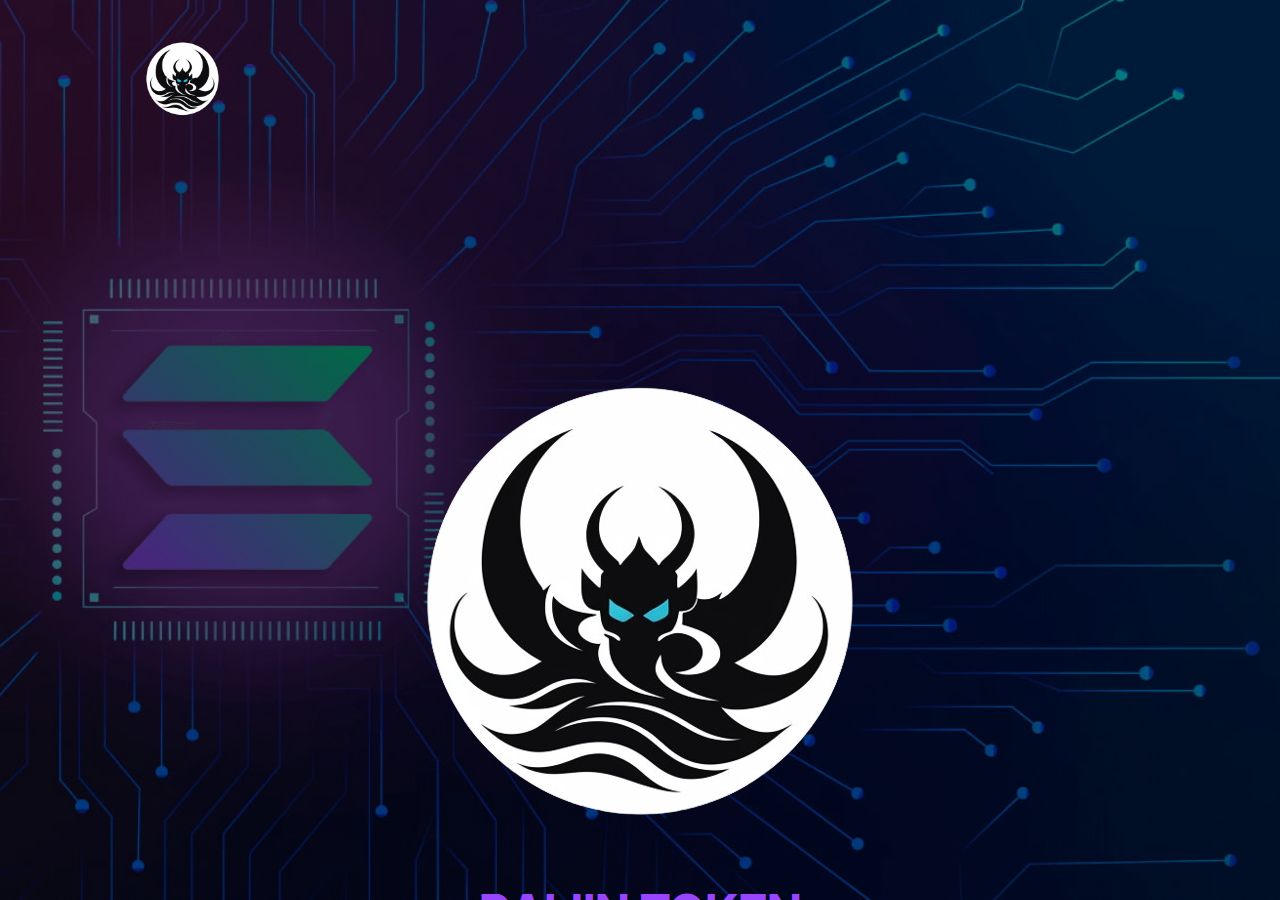
==== commit 26d83e23: "UI update" ====
--- a/index.html
+++ b/index.html
@@ -16,7 +16,8 @@
         font-family: "Material Icons";
         font-style: normal;
         font-weight: 400;
-        src: url(https://fonts.gstatic.com/s/materialicons/v140/flUhRq6tzZclQEJ-Vdg-IuiaDsNcIhQ8tQ.woff2) format("woff2");
+        src: url(https://fonts.gstatic.com/s/materialicons/v140/flUhRq6tzZclQEJ-Vdg-IuiaDsNcIhQ8tQ.woff2)
+          format("woff2");
       }
 
       .material-icons {
@@ -35,20 +36,42 @@
         -webkit-font-smoothing: antialiased;
       }
     </style>
-    <link rel="apple-touch-icon" sizes="180x180" href="assets/img/meta/apple-touch-icon.png" />
-    <link rel="icon" type="image/png" sizes="32x32" href="assets/img/meta/favicon-32x32.html" />
-    <link rel="icon" type="image/png" sizes="16x16" href="assets/img/meta/favicon-16x16.html" />
+    <link
+      rel="apple-touch-icon"
+      sizes="180x180"
+      href="assets/img/meta/apple-touch-icon.png"
+    />
+    <link
+      rel="icon"
+      type="image/png"
+      sizes="32x32"
+      href="assets/img/meta/favicon-32x32.html"
+    />
+    <link
+      rel="icon"
+      type="image/png"
+      sizes="16x16"
+      href="assets/img/meta/favicon-16x16.html"
+    />
     <link rel="manifest" href="site.webmanifest" />
     <!-- <script src="https://minigames.versusgame.com/widget/versus-widget.js"></script> -->
     <!-- Google Tag Manager -->
-    <script type="text/javascript" id="www-widgetapi-script" src="../www.youtube.com/s/player/5bdfe6d5/www-widgetapi.vflset/www-widgetapi.js" async=""></script>
-    <script async="" src="../www.googletagmanager.com/gtm47ea.js?id=GTM-T9Q8QNQ"></script>
+    <script
+      type="text/javascript"
+      id="www-widgetapi-script"
+      src="../www.youtube.com/s/player/5bdfe6d5/www-widgetapi.vflset/www-widgetapi.js"
+      async=""
+    ></script>
+    <script
+      async=""
+      src="../www.googletagmanager.com/gtm47ea.js?id=GTM-T9Q8QNQ"
+    ></script>
     <script>
-      (function(w, d, s, l, i) {
+      (function (w, d, s, l, i) {
         w[l] = w[l] || [];
         w[l].push({
           "gtm.start": new Date().getTime(),
-          event: "gtm.js"
+          event: "gtm.js",
         });
         var f = d.getElementsByTagName(s)[0],
           j = d.createElement(s),
@@ -85,7 +108,12 @@
         height: 100%;
       }
     </style>
-    <link rel="stylesheet" href="styles.8808c42cbf4b08fd.css" media="all" onload="this.media='all'" />
+    <link
+      rel="stylesheet"
+      href="styles.8808c42cbf4b08fd.css"
+      media="all"
+      onload="this.media='all'"
+    />
     <noscript>
       <link rel="stylesheet" href="styles.8808c42cbf4b08fd.css" />
     </noscript>
@@ -291,7 +319,7 @@
       .header[_ngcontent-oob-c126] {
         position: relative;
         width: 100%;
-        border-bottom: solid 2px #edc752;
+        border-bottom: solid 2px #9945FF;
         padding-bottom: 20px;
         margin-bottom: 30px;
         margin-top: 10px;
@@ -317,11 +345,15 @@
         }
       }
 
-      .header[_ngcontent-oob-c126] .logo[_ngcontent-oob-c126] img[_ngcontent-oob-c126] {
-        width: 100%;
-      }
-
-      .header[_ngcontent-oob-c126] .logo[_ngcontent-oob-c126] app-tickets-image-button[_ngcontent-oob-c126] {
+      .header[_ngcontent-oob-c126]
+        .logo[_ngcontent-oob-c126]
+        img[_ngcontent-oob-c126] {
+        width: 100%;
+      }
+
+      .header[_ngcontent-oob-c126]
+        .logo[_ngcontent-oob-c126]
+        app-tickets-image-button[_ngcontent-oob-c126] {
         padding: 15px 0 0;
         display: block;
       }
@@ -355,7 +387,6 @@
       }
 
       @media screen and (max-width: 1000px) {
-
         .left[_ngcontent-oob-c126],
         .mid[_ngcontent-oob-c126],
         .right[_ngcontent-oob-c126] {
@@ -364,7 +395,6 @@
       }
 
       @media screen and (max-width: 700px) {
-
         .left[_ngcontent-oob-c126],
         .mid[_ngcontent-oob-c126],
         .right[_ngcontent-oob-c126] {
@@ -392,7 +422,7 @@
       .button[_ngcontent-oob-c126] {
         position: relative;
         width: 100%;
-        color: #edc752;
+        color: #9945FF;
         margin-top: 15px;
         text-align: center;
       }
@@ -404,9 +434,12 @@
       }
 
       @media screen and (min-width: 640px) {
-
-        .button[_ngcontent-oob-c126] a[_ngcontent-oob-c126]:hover .label[_ngcontent-oob-c126],
-        .button[_ngcontent-oob-c126] a[_ngcontent-oob-c126]:hover .sublabel[_ngcontent-oob-c126] {
+        .button[_ngcontent-oob-c126]
+          a[_ngcontent-oob-c126]:hover
+          .label[_ngcontent-oob-c126],
+        .button[_ngcontent-oob-c126]
+          a[_ngcontent-oob-c126]:hover
+          .sublabel[_ngcontent-oob-c126] {
           color: #fff;
         }
       }
@@ -429,7 +462,9 @@
         }
       }
 
-      .right[_ngcontent-oob-c126] .button[_ngcontent-oob-c126] .label[_ngcontent-oob-c126] {
+      .right[_ngcontent-oob-c126]
+        .button[_ngcontent-oob-c126]
+        .label[_ngcontent-oob-c126] {
         font-size: 21px;
       }
 
@@ -437,7 +472,7 @@
         position: relative;
         font-family: bankgothic_md_btmedium, serif;
         font-size: 24px;
-        color: #edc752;
+        color: #9945FF;
         margin-top: -5px;
       }
 
@@ -458,7 +493,7 @@
       .footer[_ngcontent-oob-c126] {
         display: none;
         width: 100%;
-        border-top: solid 2px #edc752;
+        border-top: solid 2px #9945FF;
         padding-top: 20px;
         position: absolute;
         bottom: 0;
@@ -558,12 +593,16 @@
         cursor: pointer;
       }
 
-      .footer[_ngcontent-oob-c126] .text[_ngcontent-oob-c126] img[_ngcontent-oob-c126] {
+      .footer[_ngcontent-oob-c126]
+        .text[_ngcontent-oob-c126]
+        img[_ngcontent-oob-c126] {
         margin-right: 20px;
       }
 
       @media screen and (max-width: 640px) {
-        .footer[_ngcontent-oob-c126] .text[_ngcontent-oob-c126] img[_ngcontent-oob-c126] {
+        .footer[_ngcontent-oob-c126]
+          .text[_ngcontent-oob-c126]
+          img[_ngcontent-oob-c126] {
           margin-right: 5px;
           width: 21px;
         }
@@ -590,26 +629,32 @@
         cursor: pointer;
       }
 
-      .footer[_ngcontent-oob-c126] .shop[_ngcontent-oob-c126] img[_ngcontent-oob-c126] {
+      .footer[_ngcontent-oob-c126]
+        .shop[_ngcontent-oob-c126]
+        img[_ngcontent-oob-c126] {
         margin-right: 20px;
       }
 
       @media screen and (max-width: 640px) {
-        .footer[_ngcontent-oob-c126] .shop[_ngcontent-oob-c126] img[_ngcontent-oob-c126] {
+        .footer[_ngcontent-oob-c126]
+          .shop[_ngcontent-oob-c126]
+          img[_ngcontent-oob-c126] {
           margin-right: 5px;
           width: 28px;
           margin-top: -3px;
         }
       }
 
-      .footer[_ngcontent-oob-c126] .shop[_ngcontent-oob-c126] a[_ngcontent-oob-c126] {
+      .footer[_ngcontent-oob-c126]
+        .shop[_ngcontent-oob-c126]
+        a[_ngcontent-oob-c126] {
         text-decoration: none !important;
       }
 
       .line[_ngcontent-oob-c126] {
         width: 100%;
         height: 2px;
-        background-color: #edc752;
+        background-color: #9945FF;
         margin-top: 50px;
       }
     </style>
@@ -1323,7 +1368,7 @@
         width: 100%;
         font-size: 32px;
         font-weight: 700;
-        color: #edc752;
+        color: #9945FF;
       }
 
       @media only screen and (max-width: 640px) {
@@ -1345,7 +1390,7 @@
         position: absolute !important;
         width: 100%;
         height: 2px;
-        background: #edc752;
+        background: #9945FF;
         bottom: 0;
         margin-left: 0 !important;
         left: 0;
@@ -1386,7 +1431,7 @@
       }
 
       .closeButton[_ngcontent-oob-c131]:hover {
-        border-color: #edc752;
+        border-color: #9945FF;
       }
 
       .closeImg[_ngcontent-oob-c131] {
@@ -1479,7 +1524,7 @@
         }
       }
 
-      .content[_ngcontent-oob-c133]>.title[_ngcontent-oob-c133] {
+      .content[_ngcontent-oob-c133] > .title[_ngcontent-oob-c133] {
         position: absolute;
         left: 0;
         top: 200px;
@@ -1488,14 +1533,16 @@
       }
 
       @media screen and (max-width: 640px) {
-        .content[_ngcontent-oob-c133]>.title[_ngcontent-oob-c133] {
+        .content[_ngcontent-oob-c133] > .title[_ngcontent-oob-c133] {
           left: 25px;
           top: 100px;
           font-size: 10px;
         }
       }
 
-      .content[_ngcontent-oob-c133]>.title[_ngcontent-oob-c133] span[_ngcontent-oob-c133] {
+      .content[_ngcontent-oob-c133]
+        > .title[_ngcontent-oob-c133]
+        span[_ngcontent-oob-c133] {
         color: red;
       }
 
@@ -1551,7 +1598,7 @@
         width: 10px;
         height: 10px;
         border-radius: 50%;
-        background: #edc752;
+        background: #9945FF;
       }
 
       @media screen and (max-width: 640px) {
@@ -1565,7 +1612,9 @@
         pointer-events: default !important;
       }
 
-      .pagination[_ngcontent-oob-c133] .active[_ngcontent-oob-c133] .pagination-dot[_ngcontent-oob-c133] {
+      .pagination[_ngcontent-oob-c133]
+        .active[_ngcontent-oob-c133]
+        .pagination-dot[_ngcontent-oob-c133] {
         background: #fff;
       }
 
@@ -1585,7 +1634,6 @@
       }
 
       @media screen and (max-width: 640px) {
-
         .arrowLeft[_ngcontent-oob-c133],
         .arrowRight[_ngcontent-oob-c133] {
           width: 30px;
@@ -1723,7 +1771,8 @@
         opacity: 1;
       }
 
-      .preloaderOverlay[_ngcontent-oob-c128] .loaderBarHolder[_ngcontent-oob-c128] {
+      .preloaderOverlay[_ngcontent-oob-c128]
+        .loaderBarHolder[_ngcontent-oob-c128] {
         position: relative;
         width: 256px;
         z-index: 2;
@@ -1731,31 +1780,41 @@
       }
 
       @media screen and (max-width: 640px) {
-        .preloaderOverlay[_ngcontent-oob-c128] .loaderBarHolder[_ngcontent-oob-c128] {
+        .preloaderOverlay[_ngcontent-oob-c128]
+          .loaderBarHolder[_ngcontent-oob-c128] {
           margin-top: 20px;
           transform: scale(0.7);
         }
       }
 
-      .preloaderOverlay[_ngcontent-oob-c128] .loaderBarHolder[_ngcontent-oob-c128] .bgImg[_ngcontent-oob-c128] {
-        position: absolute;
-      }
-
-      .preloaderOverlay[_ngcontent-oob-c128] .loaderBarHolder[_ngcontent-oob-c128] .logo[_ngcontent-oob-c128] {
+      .preloaderOverlay[_ngcontent-oob-c128]
+        .loaderBarHolder[_ngcontent-oob-c128]
+        .bgImg[_ngcontent-oob-c128] {
+        position: absolute;
+      }
+
+      .preloaderOverlay[_ngcontent-oob-c128]
+        .loaderBarHolder[_ngcontent-oob-c128]
+        .logo[_ngcontent-oob-c128] {
         position: relative;
         left: 50%;
         transform: translate(-50%);
         height: 200px;
       }
 
-      .preloaderOverlay[_ngcontent-oob-c128] .loaderBarHolder[_ngcontent-oob-c128] .bar[_ngcontent-oob-c128] {
+      .preloaderOverlay[_ngcontent-oob-c128]
+        .loaderBarHolder[_ngcontent-oob-c128]
+        .bar[_ngcontent-oob-c128] {
         width: 100%;
         height: 336px;
         position: relative;
         overflow: hidden;
       }
 
-      .preloaderOverlay[_ngcontent-oob-c128] .loaderBarHolder[_ngcontent-oob-c128] .bar[_ngcontent-oob-c128] .progress[_ngcontent-oob-c128] {
+      .preloaderOverlay[_ngcontent-oob-c128]
+        .loaderBarHolder[_ngcontent-oob-c128]
+        .bar[_ngcontent-oob-c128]
+        .progress[_ngcontent-oob-c128] {
         width: 0%;
         height: 100%;
         position: absolute;
@@ -1764,11 +1823,17 @@
         overflow: hidden;
       }
 
-      .preloaderOverlay[_ngcontent-oob-c128] .loaderBarHolder[_ngcontent-oob-c128] .bar[_ngcontent-oob-c128] .progress[_ngcontent-oob-c128] img[_ngcontent-oob-c128] {
+      .preloaderOverlay[_ngcontent-oob-c128]
+        .loaderBarHolder[_ngcontent-oob-c128]
+        .bar[_ngcontent-oob-c128]
+        .progress[_ngcontent-oob-c128]
+        img[_ngcontent-oob-c128] {
         position: fixed;
       }
 
-      .preloaderOverlay[_ngcontent-oob-c128] .loaderBarHolder[_ngcontent-oob-c128] .text[_ngcontent-oob-c128] {
+      .preloaderOverlay[_ngcontent-oob-c128]
+        .loaderBarHolder[_ngcontent-oob-c128]
+        .text[_ngcontent-oob-c128] {
         margin-top: 2.0833333333vw;
         text-align: center;
         font-family: gotham-bold, sans-serif;
@@ -1780,38 +1845,51 @@
       }
 
       @media screen and (min-width: 1440px) {
-        .preloaderOverlay[_ngcontent-oob-c128] .loaderBarHolder[_ngcontent-oob-c128] .text[_ngcontent-oob-c128] {
+        .preloaderOverlay[_ngcontent-oob-c128]
+          .loaderBarHolder[_ngcontent-oob-c128]
+          .text[_ngcontent-oob-c128] {
           margin-top: 30px;
         }
       }
 
       @media screen and (max-width: 640px) {
-        .preloaderOverlay[_ngcontent-oob-c128] .loaderBarHolder[_ngcontent-oob-c128] .text[_ngcontent-oob-c128] {
+        .preloaderOverlay[_ngcontent-oob-c128]
+          .loaderBarHolder[_ngcontent-oob-c128]
+          .text[_ngcontent-oob-c128] {
           margin-top: 15px;
         }
       }
 
       @media screen and (min-width: 1440px) {
-        .preloaderOverlay[_ngcontent-oob-c128] .loaderBarHolder[_ngcontent-oob-c128] .text[_ngcontent-oob-c128] {
+        .preloaderOverlay[_ngcontent-oob-c128]
+          .loaderBarHolder[_ngcontent-oob-c128]
+          .text[_ngcontent-oob-c128] {
           font-size: 13px;
           line-height: 15px;
         }
       }
 
       @media screen and (max-width: 640px) {
-        .preloaderOverlay[_ngcontent-oob-c128] .loaderBarHolder[_ngcontent-oob-c128] .text[_ngcontent-oob-c128] {
+        .preloaderOverlay[_ngcontent-oob-c128]
+          .loaderBarHolder[_ngcontent-oob-c128]
+          .text[_ngcontent-oob-c128] {
           font-size: 9.1px;
           line-height: 10.5px;
         }
       }
 
-      .preloaderOverlay[_ngcontent-oob-c128] .loaderBarHolder[_ngcontent-oob-c128] .begin[_ngcontent-oob-c128] {
+      .preloaderOverlay[_ngcontent-oob-c128]
+        .loaderBarHolder[_ngcontent-oob-c128]
+        .begin[_ngcontent-oob-c128] {
         visibility: hidden;
         opacity: 0;
         position: relative;
       }
 
-      .preloaderOverlay[_ngcontent-oob-c128] .loaderBarHolder[_ngcontent-oob-c128] .begin[_ngcontent-oob-c128] .label[_ngcontent-oob-c128] {
+      .preloaderOverlay[_ngcontent-oob-c128]
+        .loaderBarHolder[_ngcontent-oob-c128]
+        .begin[_ngcontent-oob-c128]
+        .label[_ngcontent-oob-c128] {
         color: #fff;
         width: 100%;
         text-align: center;
@@ -1821,20 +1899,29 @@
       }
 
       @media screen and (max-width: 640px) {
-        .preloaderOverlay[_ngcontent-oob-c128] .loaderBarHolder[_ngcontent-oob-c128] .begin[_ngcontent-oob-c128] .label[_ngcontent-oob-c128] {
+        .preloaderOverlay[_ngcontent-oob-c128]
+          .loaderBarHolder[_ngcontent-oob-c128]
+          .begin[_ngcontent-oob-c128]
+          .label[_ngcontent-oob-c128] {
           font-size: 21px;
           white-space: nowrap;
         }
       }
 
-      .preloaderOverlay[_ngcontent-oob-c128] .loaderBarHolder[_ngcontent-oob-c128] .begin[_ngcontent-oob-c128] .scrollButton[_ngcontent-oob-c128] {
+      .preloaderOverlay[_ngcontent-oob-c128]
+        .loaderBarHolder[_ngcontent-oob-c128]
+        .begin[_ngcontent-oob-c128]
+        .scrollButton[_ngcontent-oob-c128] {
         position: absolute;
         top: 150px;
         width: 100%;
         text-align: center;
       }
 
-      .preloaderOverlay[_ngcontent-oob-c128] .loaderBarHolder[_ngcontent-oob-c128] .begin[_ngcontent-oob-c128] .scrollLine[_ngcontent-oob-c128] {
+      .preloaderOverlay[_ngcontent-oob-c128]
+        .loaderBarHolder[_ngcontent-oob-c128]
+        .begin[_ngcontent-oob-c128]
+        .scrollLine[_ngcontent-oob-c128] {
         position: absolute;
         width: 1px;
         height: 100vh;
@@ -1878,7 +1965,9 @@
         justify-content: center;
       }
 
-      .buyTickets[_ngcontent-oob-c124] a[_ngcontent-oob-c124] .text[_ngcontent-oob-c124] {
+      .buyTickets[_ngcontent-oob-c124]
+        a[_ngcontent-oob-c124]
+        .text[_ngcontent-oob-c124] {
         position: absolute;
         color: #000;
         font-family: Inter, sans-serif;
@@ -1887,7 +1976,9 @@
         transition: all 0.3s;
       }
 
-      .buyTickets[_ngcontent-oob-c124] a[_ngcontent-oob-c124]:hover .text[_ngcontent-oob-c124] {
+      .buyTickets[_ngcontent-oob-c124]
+        a[_ngcontent-oob-c124]:hover
+        .text[_ngcontent-oob-c124] {
         color: #fff;
       }
     </style>
@@ -1960,37 +2051,74 @@
         height: 20px;
       }
 
-      .menu[_ngcontent-oob-c53] .social[_ngcontent-oob-c53] svg[_ngcontent-oob-c53] {
+      .menu[_ngcontent-oob-c53]
+        .social[_ngcontent-oob-c53]
+        svg[_ngcontent-oob-c53] {
         height: 35px;
       }
 
-      .social[_ngcontent-oob-c53] svg[_ngcontent-oob-c53] path[_ngcontent-oob-c53],
-      .social[_ngcontent-oob-c53] svg[_ngcontent-oob-c53] rect[_ngcontent-oob-c53],
-      .social[_ngcontent-oob-c53] svg[_ngcontent-oob-c53] circle[_ngcontent-oob-c53] {
-        fill: #edc752 !important;
-      }
-
-      .menu[_ngcontent-oob-c53] .social[_ngcontent-oob-c53] svg[_ngcontent-oob-c53] path[_ngcontent-oob-c53],
-      .menu[_ngcontent-oob-c53] .social[_ngcontent-oob-c53] svg[_ngcontent-oob-c53] rect[_ngcontent-oob-c53],
-      .menu[_ngcontent-oob-c53] .social[_ngcontent-oob-c53] svg[_ngcontent-oob-c53] circle[_ngcontent-oob-c53] {
-        fill: #edc752 !important;
-      }
-
-      .social[_ngcontent-oob-c53]:hover svg[_ngcontent-oob-c53] path[_ngcontent-oob-c53],
-      .social[_ngcontent-oob-c53]:hover svg[_ngcontent-oob-c53] rect[_ngcontent-oob-c53],
-      .social[_ngcontent-oob-c53]:hover svg[_ngcontent-oob-c53] circle[_ngcontent-oob-c53] {
+      .social[_ngcontent-oob-c53]
+        svg[_ngcontent-oob-c53]
+        path[_ngcontent-oob-c53],
+      .social[_ngcontent-oob-c53]
+        svg[_ngcontent-oob-c53]
+        rect[_ngcontent-oob-c53],
+      .social[_ngcontent-oob-c53]
+        svg[_ngcontent-oob-c53]
+        circle[_ngcontent-oob-c53] {
+        fill: #9945FF !important;
+      }
+
+      .menu[_ngcontent-oob-c53]
+        .social[_ngcontent-oob-c53]
+        svg[_ngcontent-oob-c53]
+        path[_ngcontent-oob-c53],
+      .menu[_ngcontent-oob-c53]
+        .social[_ngcontent-oob-c53]
+        svg[_ngcontent-oob-c53]
+        rect[_ngcontent-oob-c53],
+      .menu[_ngcontent-oob-c53]
+        .social[_ngcontent-oob-c53]
+        svg[_ngcontent-oob-c53]
+        circle[_ngcontent-oob-c53] {
+        fill: #9945FF !important;
+      }
+
+      .social[_ngcontent-oob-c53]:hover
+        svg[_ngcontent-oob-c53]
+        path[_ngcontent-oob-c53],
+      .social[_ngcontent-oob-c53]:hover
+        svg[_ngcontent-oob-c53]
+        rect[_ngcontent-oob-c53],
+      .social[_ngcontent-oob-c53]:hover
+        svg[_ngcontent-oob-c53]
+        circle[_ngcontent-oob-c53] {
         fill: #fff !important;
       }
 
-      .menu[_ngcontent-oob-c53] .social[_ngcontent-oob-c53]:hover svg[_ngcontent-oob-c53] path[_ngcontent-oob-c53],
-      .menu[_ngcontent-oob-c53] .social[_ngcontent-oob-c53]:hover svg[_ngcontent-oob-c53] rect[_ngcontent-oob-c53],
-      .social[_ngcontent-oob-c53]:hover svg[_ngcontent-oob-c53] circle[_ngcontent-oob-c53] {
+      .menu[_ngcontent-oob-c53]
+        .social[_ngcontent-oob-c53]:hover
+        svg[_ngcontent-oob-c53]
+        path[_ngcontent-oob-c53],
+      .menu[_ngcontent-oob-c53]
+        .social[_ngcontent-oob-c53]:hover
+        svg[_ngcontent-oob-c53]
+        rect[_ngcontent-oob-c53],
+      .social[_ngcontent-oob-c53]:hover
+        svg[_ngcontent-oob-c53]
+        circle[_ngcontent-oob-c53] {
         fill: #fff !important;
       }
 
-      .socialFilm[_ngcontent-oob-c53] svg[_ngcontent-oob-c53] path[_ngcontent-oob-c53],
-      .socialFilm[_ngcontent-oob-c53] svg[_ngcontent-oob-c53] rect[_ngcontent-oob-c53],
-      .socialFilm[_ngcontent-oob-c53] svg[_ngcontent-oob-c53] circle[_ngcontent-oob-c53] {
+      .socialFilm[_ngcontent-oob-c53]
+        svg[_ngcontent-oob-c53]
+        path[_ngcontent-oob-c53],
+      .socialFilm[_ngcontent-oob-c53]
+        svg[_ngcontent-oob-c53]
+        rect[_ngcontent-oob-c53],
+      .socialFilm[_ngcontent-oob-c53]
+        svg[_ngcontent-oob-c53]
+        circle[_ngcontent-oob-c53] {
         fill: #6dcff6 !important;
       }
 
@@ -2010,15 +2138,33 @@
         display: none !important;
       }
 
-      .legal[_ngcontent-oob-c53] .social[_ngcontent-oob-c53] svg[_ngcontent-oob-c53] path[_ngcontent-oob-c53],
-      .legal[_ngcontent-oob-c53] .social[_ngcontent-oob-c53] svg[_ngcontent-oob-c53] rect[_ngcontent-oob-c53],
-      .legal[_ngcontent-oob-c53] .social[_ngcontent-oob-c53] svg[_ngcontent-oob-c53] circle[_ngcontent-oob-c53] {
+      .legal[_ngcontent-oob-c53]
+        .social[_ngcontent-oob-c53]
+        svg[_ngcontent-oob-c53]
+        path[_ngcontent-oob-c53],
+      .legal[_ngcontent-oob-c53]
+        .social[_ngcontent-oob-c53]
+        svg[_ngcontent-oob-c53]
+        rect[_ngcontent-oob-c53],
+      .legal[_ngcontent-oob-c53]
+        .social[_ngcontent-oob-c53]
+        svg[_ngcontent-oob-c53]
+        circle[_ngcontent-oob-c53] {
         fill: #fff !important;
       }
 
-      .legal[_ngcontent-oob-c53] .social[_ngcontent-oob-c53]:hover svg[_ngcontent-oob-c53] path[_ngcontent-oob-c53],
-      .legal[_ngcontent-oob-c53] .social[_ngcontent-oob-c53] svg[_ngcontent-oob-c53] rect[_ngcontent-oob-c53],
-      .legal[_ngcontent-oob-c53] .social[_ngcontent-oob-c53] svg[_ngcontent-oob-c53] circle[_ngcontent-oob-c53] {
+      .legal[_ngcontent-oob-c53]
+        .social[_ngcontent-oob-c53]:hover
+        svg[_ngcontent-oob-c53]
+        path[_ngcontent-oob-c53],
+      .legal[_ngcontent-oob-c53]
+        .social[_ngcontent-oob-c53]
+        svg[_ngcontent-oob-c53]
+        rect[_ngcontent-oob-c53],
+      .legal[_ngcontent-oob-c53]
+        .social[_ngcontent-oob-c53]
+        svg[_ngcontent-oob-c53]
+        circle[_ngcontent-oob-c53] {
         fill: #fff !important;
       }
 
@@ -2035,7 +2181,9 @@
           padding: 10px;
         }
 
-        .menu[_ngcontent-oob-c53] .social[_ngcontent-oob-c53] svg[_ngcontent-oob-c53] {
+        .menu[_ngcontent-oob-c53]
+          .social[_ngcontent-oob-c53]
+          svg[_ngcontent-oob-c53] {
           height: 20px;
         }
       }
@@ -2441,7 +2589,9 @@
       }
 
       @media (max-width: 640px) {
-        .right[_ngcontent-oob-c121] .buttons[_ngcontent-oob-c121] .MicrositeMainButton[_ngcontent-oob-c121] {
+        .right[_ngcontent-oob-c121]
+          .buttons[_ngcontent-oob-c121]
+          .MicrositeMainButton[_ngcontent-oob-c121] {
           margin-right: 10px;
           margin-bottom: 10px;
         }
@@ -2482,7 +2632,7 @@
       }
 
       .wrapper[_ngcontent-oob-c123]:hover {
-        border-color: #edc752;
+        border-color: #9945FF;
       }
 
       .bg[_ngcontent-oob-c123] {
@@ -2538,7 +2688,10 @@
         color: #fff;
       }
     </style>
-    <meta name="keywords" content="Movie theatre showtimes, movies near me, the hunger games, movie, action, adventure, where and how to watch, lionsgate, book, film, thriller, official full movie, imdb, stream, watch trailer, The hunger games, action, crime, youtube trailer" />
+    <meta
+      name="keywords"
+      content="Movie theatre showtimes, movies near me, the hunger games, movie, action, adventure, where and how to watch, lionsgate, book, film, thriller, official full movie, imdb, stream, watch trailer, The hunger games, action, crime, youtube trailer"
+    />
     <style>
       .wrapper[_ngcontent-oob-c93] {
         position: relative;
@@ -2581,7 +2734,7 @@
       }
 
       .mainCast[_ngcontent-oob-c93]:hover {
-        color: #edc752;
+        color: #9945FF;
       }
 
       .shareButton[_ngcontent-oob-c93] {
@@ -3139,7 +3292,7 @@
           font-size: 28px;
           letter-spacing: 2px;
           width: 100%;
-          color: #edc752;
+          color: #9945FF;
         }
 
         @media screen and (max-width: 640px) {
@@ -3159,7 +3312,7 @@
           width: 75px;
           height: 3px;
           bottom: -7px;
-          background: #edc752;
+          background: #9945FF;
         }
 
         .about[_ngcontent-oob-c93] .subHeader[_ngcontent-oob-c93] {
@@ -3439,7 +3592,7 @@
           font-size: 28px;
           letter-spacing: 2px;
           width: 100%;
-          color: #edc752;
+          color: #9945FF;
         }
 
         @media screen and (max-width: 640px) {
@@ -3459,7 +3612,7 @@
           width: 75px;
           height: 3px;
           bottom: -7px;
-          background: #edc752;
+          background: #9945FF;
         }
 
         .castText[_ngcontent-oob-c93] .castGrid[_ngcontent-oob-c93] {
@@ -3555,7 +3708,7 @@
           font-family: bankgothic_md_btmedium, serif;
           font-size: 22px;
           line-height: 45px;
-          color: #edc752;
+          color: #9945FF;
         }
 
         @media screen and (max-width: 640px) {
@@ -4120,7 +4273,8 @@
         height: 100%;
       }
 
-      .playButtonHolder.over[_ngcontent-oob-c83] .playButton[_ngcontent-oob-c83] {
+      .playButtonHolder.over[_ngcontent-oob-c83]
+        .playButton[_ngcontent-oob-c83] {
         background-image: url(hex-play-button-rollover.png);
       }
     </style>
@@ -4143,50 +4297,73 @@
         transform-origin: center;
       }
 
-      .spotifyWrapper[_ngcontent-oob-c92] .spotifyElement[_ngcontent-oob-c92]:hover {
+      .spotifyWrapper[_ngcontent-oob-c92]
+        .spotifyElement[_ngcontent-oob-c92]:hover {
         transform: scale(1.04);
         background-color: #0009;
       }
 
-      .spotifyWrapper[_ngcontent-oob-c92] .spotifyElement[_ngcontent-oob-c92] .imgHolder[_ngcontent-oob-c92] {
+      .spotifyWrapper[_ngcontent-oob-c92]
+        .spotifyElement[_ngcontent-oob-c92]
+        .imgHolder[_ngcontent-oob-c92] {
         padding-right: 50px;
       }
 
       @media screen and (max-width: 640px) {
-        .spotifyWrapper[_ngcontent-oob-c92] .spotifyElement[_ngcontent-oob-c92] .imgHolder[_ngcontent-oob-c92] {
+        .spotifyWrapper[_ngcontent-oob-c92]
+          .spotifyElement[_ngcontent-oob-c92]
+          .imgHolder[_ngcontent-oob-c92] {
           width: 107px;
           padding-right: 20px;
         }
       }
 
-      .spotifyWrapper[_ngcontent-oob-c92] .spotifyElement[_ngcontent-oob-c92] .imgHolder[_ngcontent-oob-c92] img[_ngcontent-oob-c92] {
-        width: 100%;
-      }
-
-      .spotifyWrapper[_ngcontent-oob-c92] .spotifyElement[_ngcontent-oob-c92] .right[_ngcontent-oob-c92] {
+      .spotifyWrapper[_ngcontent-oob-c92]
+        .spotifyElement[_ngcontent-oob-c92]
+        .imgHolder[_ngcontent-oob-c92]
+        img[_ngcontent-oob-c92] {
+        width: 100%;
+      }
+
+      .spotifyWrapper[_ngcontent-oob-c92]
+        .spotifyElement[_ngcontent-oob-c92]
+        .right[_ngcontent-oob-c92] {
         display: flex;
         flex-direction: column;
         align-items: flex-start;
         justify-content: center;
       }
 
-      .spotifyWrapper[_ngcontent-oob-c92] .spotifyElement[_ngcontent-oob-c92] .right[_ngcontent-oob-c92] .logoHolder[_ngcontent-oob-c92] {
+      .spotifyWrapper[_ngcontent-oob-c92]
+        .spotifyElement[_ngcontent-oob-c92]
+        .right[_ngcontent-oob-c92]
+        .logoHolder[_ngcontent-oob-c92] {
         width: 49%;
         padding-bottom: 10px;
       }
 
       @media screen and (max-width: 640px) {
-        .spotifyWrapper[_ngcontent-oob-c92] .spotifyElement[_ngcontent-oob-c92] .right[_ngcontent-oob-c92] .logoHolder[_ngcontent-oob-c92] {
+        .spotifyWrapper[_ngcontent-oob-c92]
+          .spotifyElement[_ngcontent-oob-c92]
+          .right[_ngcontent-oob-c92]
+          .logoHolder[_ngcontent-oob-c92] {
           width: 48%;
           padding-bottom: 10px;
         }
       }
 
-      .spotifyWrapper[_ngcontent-oob-c92] .spotifyElement[_ngcontent-oob-c92] .right[_ngcontent-oob-c92] .logoHolder[_ngcontent-oob-c92] img[_ngcontent-oob-c92] {
-        width: 100%;
-      }
-
-      .spotifyWrapper[_ngcontent-oob-c92] .spotifyElement[_ngcontent-oob-c92] .right[_ngcontent-oob-c92] .text[_ngcontent-oob-c92] {
+      .spotifyWrapper[_ngcontent-oob-c92]
+        .spotifyElement[_ngcontent-oob-c92]
+        .right[_ngcontent-oob-c92]
+        .logoHolder[_ngcontent-oob-c92]
+        img[_ngcontent-oob-c92] {
+        width: 100%;
+      }
+
+      .spotifyWrapper[_ngcontent-oob-c92]
+        .spotifyElement[_ngcontent-oob-c92]
+        .right[_ngcontent-oob-c92]
+        .text[_ngcontent-oob-c92] {
         font-family: Inter;
         font-weight: 700;
         font-size: 22px;
@@ -4195,7 +4372,10 @@
       }
 
       @media screen and (max-width: 640px) {
-        .spotifyWrapper[_ngcontent-oob-c92] .spotifyElement[_ngcontent-oob-c92] .right[_ngcontent-oob-c92] .text[_ngcontent-oob-c92] {
+        .spotifyWrapper[_ngcontent-oob-c92]
+          .spotifyElement[_ngcontent-oob-c92]
+          .right[_ngcontent-oob-c92]
+          .text[_ngcontent-oob-c92] {
           font-size: 14px;
           line-height: 20px;
         }
@@ -4239,7 +4419,7 @@
         position: relative;
         display: inline-block;
         vertical-align: middle;
-        color: #edc752;
+        color: #9945FF;
       }
 
       .labelBlue[_ngcontent-oob-c51] {
@@ -4300,7 +4480,7 @@
         position: relative;
         display: inline-block;
         vertical-align: middle;
-        color: #edc752;
+        color: #9945FF;
       }
 
       .icon[_ngcontent-oob-c52] img[_ngcontent-oob-c52] {
@@ -4414,7 +4594,7 @@
       }
 
       .title[_ngcontent-oob-c54] span[_ngcontent-oob-c54]:first-child {
-        color: #edc752;
+        color: #9945FF;
         margin-left: 5px;
         position: relative;
         display: inline-block;
@@ -4445,7 +4625,7 @@
         position: absolute !important;
         width: 100%;
         height: 2px;
-        background: #edc752;
+        background: #9945FF;
         bottom: 1px;
         left: -2px;
         margin-left: 0 !important;
@@ -4533,7 +4713,7 @@
       }
 
       .title[_ngcontent-oob-c55] span[_ngcontent-oob-c55]:first-child {
-        color: #edc752;
+        color: #9945FF;
         margin-left: 5px;
         position: relative;
         display: inline-block;
@@ -4564,7 +4744,7 @@
         position: absolute !important;
         width: 100%;
         height: 2px;
-        background: #edc752;
+        background: #9945FF;
         bottom: 1px;
         left: -2px;
         margin-left: 0 !important;
@@ -4600,7 +4780,7 @@
         display: table;
         left: 50%;
         transform: translate(-50%);
-        color: #edc752;
+        color: #9945FF;
         font-size: 30px;
         font-family: bankgothic_md_btmedium, serif;
       }
@@ -4615,7 +4795,7 @@
         width: 75px;
         height: 3px;
         bottom: -7px;
-        background: #edc752;
+        background: #9945FF;
         left: 0;
         right: 0;
         margin: auto;
@@ -4663,7 +4843,6 @@
       }
 
       @media screen and (max-width: 640px) {
-
         .slideImg[_ngcontent-oob-c87],
         .slideVideo[_ngcontent-oob-c87] {
           display: block;
@@ -4688,10 +4867,12 @@
         top: 0;
         width: 100%;
         height: 100%;
-        background: linear-gradient(180deg,
-            rgba(0, 0, 0, 0) 0%,
-            rgba(0, 0, 0, 0) 33%,
-            rgb(0, 0, 0) 100%);
+        background: linear-gradient(
+          180deg,
+          rgba(0, 0, 0, 0) 0%,
+          rgba(0, 0, 0, 0) 33%,
+          rgb(0, 0, 0) 100%
+        );
       }
 
       .content[_ngcontent-oob-c87] {
@@ -4759,7 +4940,7 @@
       .description[_ngcontent-oob-c87] {
         font-size: 18px;
         margin-top: 10px;
-        color: #edc752;
+        color: #9945FF;
         text-align: center;
       }
 
@@ -4814,7 +4995,7 @@
         width: 9px;
         height: 9px;
         border-radius: 50%;
-        background: #edc752;
+        background: #9945FF;
         vertical-align: middle;
       }
 
@@ -4831,7 +5012,7 @@
         position: absolute;
         margin: 0 20px;
         cursor: pointer;
-        border: solid 1px #edc752;
+        border: solid 1px #9945FF;
         border-radius: 0%;
         width: 76px;
         height: 76px;
@@ -4922,7 +5103,7 @@
         vertical-align: top;
         width: 80px;
         height: 80px;
-        border: solid 3px #edc752;
+        border: solid 3px #9945FF;
         border-radius: 50%;
         z-index: 1;
         margin-right: 25px;
@@ -4932,7 +5113,7 @@
         .videoContentIcon[_ngcontent-oob-c87] {
           width: 40px;
           height: 40px;
-          border: solid 2px #edc752;
+          border: solid 2px #9945FF;
           margin-left: 20px;
           margin-right: 10px;
         }
@@ -4954,10 +5135,12 @@
         }
       }
 
-      .videoContentIcon[_ngcontent-oob-c87] svg[_ngcontent-oob-c87] path[_ngcontent-oob-c87] {
+      .videoContentIcon[_ngcontent-oob-c87]
+        svg[_ngcontent-oob-c87]
+        path[_ngcontent-oob-c87] {
         fill: #0000;
-        border: solid 1px #edc752;
-        stroke: #edc752;
+        border: solid 1px #9945FF;
+        stroke: #9945FF;
       }
 
       .videoContentIcon[_ngcontent-oob-c87] a[_ngcontent-oob-c87] {
@@ -5075,7 +5258,8 @@
       }
 
       @media screen and (max-width: 640px) {
-        .charactersWrapper.home[_ngcontent-oob-c91] .titleWrapper[_ngcontent-oob-c91] {
+        .charactersWrapper.home[_ngcontent-oob-c91]
+          .titleWrapper[_ngcontent-oob-c91] {
           margin-top: 20vw;
         }
       }
@@ -5104,31 +5288,39 @@
         position: relative;
       }
 
-      .charactersWrapper[_ngcontent-oob-c91] .titleWrapper[_ngcontent-oob-c91] .title[_ngcontent-oob-c91] {
+      .charactersWrapper[_ngcontent-oob-c91]
+        .titleWrapper[_ngcontent-oob-c91]
+        .title[_ngcontent-oob-c91] {
         font-family: bankgothic_md_btmedium;
         font-size: 35px;
-        color: #edc752;
+        color: #9945FF;
         padding-top: 100px;
         padding-bottom: 10px;
       }
 
       @media screen and (max-width: 640px) {
-        .charactersWrapper[_ngcontent-oob-c91] .titleWrapper[_ngcontent-oob-c91] .title[_ngcontent-oob-c91] {
+        .charactersWrapper[_ngcontent-oob-c91]
+          .titleWrapper[_ngcontent-oob-c91]
+          .title[_ngcontent-oob-c91] {
           font-size: 24px;
           padding-top: 100px;
           padding-bottom: 10px;
         }
       }
 
-      .charactersWrapper[_ngcontent-oob-c91] .titleWrapper[_ngcontent-oob-c91] .titleLine[_ngcontent-oob-c91] {
+      .charactersWrapper[_ngcontent-oob-c91]
+        .titleWrapper[_ngcontent-oob-c91]
+        .titleLine[_ngcontent-oob-c91] {
         width: 40%;
         height: 7px;
-        background-color: #edc752;
+        background-color: #9945FF;
         margin-bottom: 90px;
       }
 
       @media screen and (max-width: 640px) {
-        .charactersWrapper[_ngcontent-oob-c91] .titleWrapper[_ngcontent-oob-c91] .titleLine[_ngcontent-oob-c91] {
+        .charactersWrapper[_ngcontent-oob-c91]
+          .titleWrapper[_ngcontent-oob-c91]
+          .titleLine[_ngcontent-oob-c91] {
           width: 36%;
           height: 4px;
           margin-bottom: 50px;
@@ -5147,9 +5339,15 @@
         z-index: 9;
       }
 
-      .charactersWrapper[_ngcontent-oob-c91] .characters[_ngcontent-oob-c91] .row1[_ngcontent-oob-c91],
-      .charactersWrapper[_ngcontent-oob-c91] .characters[_ngcontent-oob-c91] .row2[_ngcontent-oob-c91],
-      .charactersWrapper[_ngcontent-oob-c91] .characters[_ngcontent-oob-c91] .row3[_ngcontent-oob-c91] {
+      .charactersWrapper[_ngcontent-oob-c91]
+        .characters[_ngcontent-oob-c91]
+        .row1[_ngcontent-oob-c91],
+      .charactersWrapper[_ngcontent-oob-c91]
+        .characters[_ngcontent-oob-c91]
+        .row2[_ngcontent-oob-c91],
+      .charactersWrapper[_ngcontent-oob-c91]
+        .characters[_ngcontent-oob-c91]
+        .row3[_ngcontent-oob-c91] {
         position: relative;
         display: flex;
         flex-direction: row;
@@ -5160,17 +5358,31 @@
       }
 
       @media screen and (max-width: 640px) {
-
-        .charactersWrapper[_ngcontent-oob-c91] .characters[_ngcontent-oob-c91] .row1[_ngcontent-oob-c91],
-        .charactersWrapper[_ngcontent-oob-c91] .characters[_ngcontent-oob-c91] .row2[_ngcontent-oob-c91],
-        .charactersWrapper[_ngcontent-oob-c91] .characters[_ngcontent-oob-c91] .row3[_ngcontent-oob-c91] {
+        .charactersWrapper[_ngcontent-oob-c91]
+          .characters[_ngcontent-oob-c91]
+          .row1[_ngcontent-oob-c91],
+        .charactersWrapper[_ngcontent-oob-c91]
+          .characters[_ngcontent-oob-c91]
+          .row2[_ngcontent-oob-c91],
+        .charactersWrapper[_ngcontent-oob-c91]
+          .characters[_ngcontent-oob-c91]
+          .row3[_ngcontent-oob-c91] {
           width: 125%;
         }
       }
 
-      .charactersWrapper[_ngcontent-oob-c91] .characters[_ngcontent-oob-c91] .row1[_ngcontent-oob-c91] .charater[_ngcontent-oob-c91],
-      .charactersWrapper[_ngcontent-oob-c91] .characters[_ngcontent-oob-c91] .row2[_ngcontent-oob-c91] .charater[_ngcontent-oob-c91],
-      .charactersWrapper[_ngcontent-oob-c91] .characters[_ngcontent-oob-c91] .row3[_ngcontent-oob-c91] .charater[_ngcontent-oob-c91] {
+      .charactersWrapper[_ngcontent-oob-c91]
+        .characters[_ngcontent-oob-c91]
+        .row1[_ngcontent-oob-c91]
+        .charater[_ngcontent-oob-c91],
+      .charactersWrapper[_ngcontent-oob-c91]
+        .characters[_ngcontent-oob-c91]
+        .row2[_ngcontent-oob-c91]
+        .charater[_ngcontent-oob-c91],
+      .charactersWrapper[_ngcontent-oob-c91]
+        .characters[_ngcontent-oob-c91]
+        .row3[_ngcontent-oob-c91]
+        .charater[_ngcontent-oob-c91] {
         display: flex;
         flex-direction: column;
         align-items: center;
@@ -5179,33 +5391,114 @@
         position: relative;
       }
 
-      .charactersWrapper[_ngcontent-oob-c91] .characters[_ngcontent-oob-c91] .row1[_ngcontent-oob-c91] .charater.active[_ngcontent-oob-c91] .name[_ngcontent-oob-c91],
-      .charactersWrapper[_ngcontent-oob-c91] .characters[_ngcontent-oob-c91] .row1[_ngcontent-oob-c91] .charater[_ngcontent-oob-c91]:hover .name[_ngcontent-oob-c91],
-      .charactersWrapper[_ngcontent-oob-c91] .characters[_ngcontent-oob-c91] .row2[_ngcontent-oob-c91] .charater.active[_ngcontent-oob-c91] .name[_ngcontent-oob-c91],
-      .charactersWrapper[_ngcontent-oob-c91] .characters[_ngcontent-oob-c91] .row2[_ngcontent-oob-c91] .charater[_ngcontent-oob-c91]:hover .name[_ngcontent-oob-c91],
-      .charactersWrapper[_ngcontent-oob-c91] .characters[_ngcontent-oob-c91] .row3[_ngcontent-oob-c91] .charater.active[_ngcontent-oob-c91] .name[_ngcontent-oob-c91],
-      .charactersWrapper[_ngcontent-oob-c91] .characters[_ngcontent-oob-c91] .row3[_ngcontent-oob-c91] .charater[_ngcontent-oob-c91]:hover .name[_ngcontent-oob-c91] {
+      .charactersWrapper[_ngcontent-oob-c91]
+        .characters[_ngcontent-oob-c91]
+        .row1[_ngcontent-oob-c91]
+        .charater.active[_ngcontent-oob-c91]
+        .name[_ngcontent-oob-c91],
+      .charactersWrapper[_ngcontent-oob-c91]
+        .characters[_ngcontent-oob-c91]
+        .row1[_ngcontent-oob-c91]
+        .charater[_ngcontent-oob-c91]:hover
+        .name[_ngcontent-oob-c91],
+      .charactersWrapper[_ngcontent-oob-c91]
+        .characters[_ngcontent-oob-c91]
+        .row2[_ngcontent-oob-c91]
+        .charater.active[_ngcontent-oob-c91]
+        .name[_ngcontent-oob-c91],
+      .charactersWrapper[_ngcontent-oob-c91]
+        .characters[_ngcontent-oob-c91]
+        .row2[_ngcontent-oob-c91]
+        .charater[_ngcontent-oob-c91]:hover
+        .name[_ngcontent-oob-c91],
+      .charactersWrapper[_ngcontent-oob-c91]
+        .characters[_ngcontent-oob-c91]
+        .row3[_ngcontent-oob-c91]
+        .charater.active[_ngcontent-oob-c91]
+        .name[_ngcontent-oob-c91],
+      .charactersWrapper[_ngcontent-oob-c91]
+        .characters[_ngcontent-oob-c91]
+        .row3[_ngcontent-oob-c91]
+        .charater[_ngcontent-oob-c91]:hover
+        .name[_ngcontent-oob-c91] {
         color: #ead69b;
       }
 
-      .charactersWrapper[_ngcontent-oob-c91] .characters[_ngcontent-oob-c91] .row1[_ngcontent-oob-c91] .charater.active[_ngcontent-oob-c91] .imageHolder[_ngcontent-oob-c91] .image[_ngcontent-oob-c91] .overlay[_ngcontent-oob-c91],
-      .charactersWrapper[_ngcontent-oob-c91] .characters[_ngcontent-oob-c91] .row1[_ngcontent-oob-c91] .charater[_ngcontent-oob-c91]:hover .imageHolder[_ngcontent-oob-c91] .image[_ngcontent-oob-c91] .overlay[_ngcontent-oob-c91],
-      .charactersWrapper[_ngcontent-oob-c91] .characters[_ngcontent-oob-c91] .row2[_ngcontent-oob-c91] .charater.active[_ngcontent-oob-c91] .imageHolder[_ngcontent-oob-c91] .image[_ngcontent-oob-c91] .overlay[_ngcontent-oob-c91],
-      .charactersWrapper[_ngcontent-oob-c91] .characters[_ngcontent-oob-c91] .row2[_ngcontent-oob-c91] .charater[_ngcontent-oob-c91]:hover .imageHolder[_ngcontent-oob-c91] .image[_ngcontent-oob-c91] .overlay[_ngcontent-oob-c91],
-      .charactersWrapper[_ngcontent-oob-c91] .characters[_ngcontent-oob-c91] .row3[_ngcontent-oob-c91] .charater.active[_ngcontent-oob-c91] .imageHolder[_ngcontent-oob-c91] .image[_ngcontent-oob-c91] .overlay[_ngcontent-oob-c91],
-      .charactersWrapper[_ngcontent-oob-c91] .characters[_ngcontent-oob-c91] .row3[_ngcontent-oob-c91] .charater[_ngcontent-oob-c91]:hover .imageHolder[_ngcontent-oob-c91] .image[_ngcontent-oob-c91] .overlay[_ngcontent-oob-c91] {
+      .charactersWrapper[_ngcontent-oob-c91]
+        .characters[_ngcontent-oob-c91]
+        .row1[_ngcontent-oob-c91]
+        .charater.active[_ngcontent-oob-c91]
+        .imageHolder[_ngcontent-oob-c91]
+        .image[_ngcontent-oob-c91]
+        .overlay[_ngcontent-oob-c91],
+      .charactersWrapper[_ngcontent-oob-c91]
+        .characters[_ngcontent-oob-c91]
+        .row1[_ngcontent-oob-c91]
+        .charater[_ngcontent-oob-c91]:hover
+        .imageHolder[_ngcontent-oob-c91]
+        .image[_ngcontent-oob-c91]
+        .overlay[_ngcontent-oob-c91],
+      .charactersWrapper[_ngcontent-oob-c91]
+        .characters[_ngcontent-oob-c91]
+        .row2[_ngcontent-oob-c91]
+        .charater.active[_ngcontent-oob-c91]
+        .imageHolder[_ngcontent-oob-c91]
+        .image[_ngcontent-oob-c91]
+        .overlay[_ngcontent-oob-c91],
+      .charactersWrapper[_ngcontent-oob-c91]
+        .characters[_ngcontent-oob-c91]
+        .row2[_ngcontent-oob-c91]
+        .charater[_ngcontent-oob-c91]:hover
+        .imageHolder[_ngcontent-oob-c91]
+        .image[_ngcontent-oob-c91]
+        .overlay[_ngcontent-oob-c91],
+      .charactersWrapper[_ngcontent-oob-c91]
+        .characters[_ngcontent-oob-c91]
+        .row3[_ngcontent-oob-c91]
+        .charater.active[_ngcontent-oob-c91]
+        .imageHolder[_ngcontent-oob-c91]
+        .image[_ngcontent-oob-c91]
+        .overlay[_ngcontent-oob-c91],
+      .charactersWrapper[_ngcontent-oob-c91]
+        .characters[_ngcontent-oob-c91]
+        .row3[_ngcontent-oob-c91]
+        .charater[_ngcontent-oob-c91]:hover
+        .imageHolder[_ngcontent-oob-c91]
+        .image[_ngcontent-oob-c91]
+        .overlay[_ngcontent-oob-c91] {
         opacity: 0.6;
       }
 
-      .charactersWrapper[_ngcontent-oob-c91] .characters[_ngcontent-oob-c91] .row1[_ngcontent-oob-c91] .charater.active[_ngcontent-oob-c91],
-      .charactersWrapper[_ngcontent-oob-c91] .characters[_ngcontent-oob-c91] .row2[_ngcontent-oob-c91] .charater.active[_ngcontent-oob-c91],
-      .charactersWrapper[_ngcontent-oob-c91] .characters[_ngcontent-oob-c91] .row3[_ngcontent-oob-c91] .charater.active[_ngcontent-oob-c91] {
+      .charactersWrapper[_ngcontent-oob-c91]
+        .characters[_ngcontent-oob-c91]
+        .row1[_ngcontent-oob-c91]
+        .charater.active[_ngcontent-oob-c91],
+      .charactersWrapper[_ngcontent-oob-c91]
+        .characters[_ngcontent-oob-c91]
+        .row2[_ngcontent-oob-c91]
+        .charater.active[_ngcontent-oob-c91],
+      .charactersWrapper[_ngcontent-oob-c91]
+        .characters[_ngcontent-oob-c91]
+        .row3[_ngcontent-oob-c91]
+        .charater.active[_ngcontent-oob-c91] {
         pointer-events: none;
       }
 
-      .charactersWrapper[_ngcontent-oob-c91] .characters[_ngcontent-oob-c91] .row1[_ngcontent-oob-c91] .charater[_ngcontent-oob-c91] .name[_ngcontent-oob-c91],
-      .charactersWrapper[_ngcontent-oob-c91] .characters[_ngcontent-oob-c91] .row2[_ngcontent-oob-c91] .charater[_ngcontent-oob-c91] .name[_ngcontent-oob-c91],
-      .charactersWrapper[_ngcontent-oob-c91] .characters[_ngcontent-oob-c91] .row3[_ngcontent-oob-c91] .charater[_ngcontent-oob-c91] .name[_ngcontent-oob-c91] {
+      .charactersWrapper[_ngcontent-oob-c91]
+        .characters[_ngcontent-oob-c91]
+        .row1[_ngcontent-oob-c91]
+        .charater[_ngcontent-oob-c91]
+        .name[_ngcontent-oob-c91],
+      .charactersWrapper[_ngcontent-oob-c91]
+        .characters[_ngcontent-oob-c91]
+        .row2[_ngcontent-oob-c91]
+        .charater[_ngcontent-oob-c91]
+        .name[_ngcontent-oob-c91],
+      .charactersWrapper[_ngcontent-oob-c91]
+        .characters[_ngcontent-oob-c91]
+        .row3[_ngcontent-oob-c91]
+        .charater[_ngcontent-oob-c91]
+        .name[_ngcontent-oob-c91] {
         font-family: FlounderPro;
         font-size: 28px;
         color: #cfa44f;
@@ -5215,24 +5508,62 @@
       }
 
       @media screen and (max-width: 1280px) {
-
-        .charactersWrapper[_ngcontent-oob-c91] .characters[_ngcontent-oob-c91] .row1[_ngcontent-oob-c91] .charater[_ngcontent-oob-c91] .name[_ngcontent-oob-c91],
-        .charactersWrapper[_ngcontent-oob-c91] .characters[_ngcontent-oob-c91] .row2[_ngcontent-oob-c91] .charater[_ngcontent-oob-c91] .name[_ngcontent-oob-c91],
-        .charactersWrapper[_ngcontent-oob-c91] .characters[_ngcontent-oob-c91] .row3[_ngcontent-oob-c91] .charater[_ngcontent-oob-c91] .name[_ngcontent-oob-c91] {
+        .charactersWrapper[_ngcontent-oob-c91]
+          .characters[_ngcontent-oob-c91]
+          .row1[_ngcontent-oob-c91]
+          .charater[_ngcontent-oob-c91]
+          .name[_ngcontent-oob-c91],
+        .charactersWrapper[_ngcontent-oob-c91]
+          .characters[_ngcontent-oob-c91]
+          .row2[_ngcontent-oob-c91]
+          .charater[_ngcontent-oob-c91]
+          .name[_ngcontent-oob-c91],
+        .charactersWrapper[_ngcontent-oob-c91]
+          .characters[_ngcontent-oob-c91]
+          .row3[_ngcontent-oob-c91]
+          .charater[_ngcontent-oob-c91]
+          .name[_ngcontent-oob-c91] {
           font-size: 3.8vw;
         }
       }
 
-      .charactersWrapper[_ngcontent-oob-c91] .characters[_ngcontent-oob-c91] .row1[_ngcontent-oob-c91] .charater[_ngcontent-oob-c91] .imageHolder[_ngcontent-oob-c91],
-      .charactersWrapper[_ngcontent-oob-c91] .characters[_ngcontent-oob-c91] .row2[_ngcontent-oob-c91] .charater[_ngcontent-oob-c91] .imageHolder[_ngcontent-oob-c91],
-      .charactersWrapper[_ngcontent-oob-c91] .characters[_ngcontent-oob-c91] .row3[_ngcontent-oob-c91] .charater[_ngcontent-oob-c91] .imageHolder[_ngcontent-oob-c91] {
+      .charactersWrapper[_ngcontent-oob-c91]
+        .characters[_ngcontent-oob-c91]
+        .row1[_ngcontent-oob-c91]
+        .charater[_ngcontent-oob-c91]
+        .imageHolder[_ngcontent-oob-c91],
+      .charactersWrapper[_ngcontent-oob-c91]
+        .characters[_ngcontent-oob-c91]
+        .row2[_ngcontent-oob-c91]
+        .charater[_ngcontent-oob-c91]
+        .imageHolder[_ngcontent-oob-c91],
+      .charactersWrapper[_ngcontent-oob-c91]
+        .characters[_ngcontent-oob-c91]
+        .row3[_ngcontent-oob-c91]
+        .charater[_ngcontent-oob-c91]
+        .imageHolder[_ngcontent-oob-c91] {
         width: calc(100% - 10px);
         margin: 10px;
       }
 
-      .charactersWrapper[_ngcontent-oob-c91] .characters[_ngcontent-oob-c91] .row1[_ngcontent-oob-c91] .charater[_ngcontent-oob-c91] .imageHolder[_ngcontent-oob-c91] .image[_ngcontent-oob-c91],
-      .charactersWrapper[_ngcontent-oob-c91] .characters[_ngcontent-oob-c91] .row2[_ngcontent-oob-c91] .charater[_ngcontent-oob-c91] .imageHolder[_ngcontent-oob-c91] .image[_ngcontent-oob-c91],
-      .charactersWrapper[_ngcontent-oob-c91] .characters[_ngcontent-oob-c91] .row3[_ngcontent-oob-c91] .charater[_ngcontent-oob-c91] .imageHolder[_ngcontent-oob-c91] .image[_ngcontent-oob-c91] {
+      .charactersWrapper[_ngcontent-oob-c91]
+        .characters[_ngcontent-oob-c91]
+        .row1[_ngcontent-oob-c91]
+        .charater[_ngcontent-oob-c91]
+        .imageHolder[_ngcontent-oob-c91]
+        .image[_ngcontent-oob-c91],
+      .charactersWrapper[_ngcontent-oob-c91]
+        .characters[_ngcontent-oob-c91]
+        .row2[_ngcontent-oob-c91]
+        .charater[_ngcontent-oob-c91]
+        .imageHolder[_ngcontent-oob-c91]
+        .image[_ngcontent-oob-c91],
+      .charactersWrapper[_ngcontent-oob-c91]
+        .characters[_ngcontent-oob-c91]
+        .row3[_ngcontent-oob-c91]
+        .charater[_ngcontent-oob-c91]
+        .imageHolder[_ngcontent-oob-c91]
+        .image[_ngcontent-oob-c91] {
         position: relative;
         -webkit-mask-image: url(mask.png);
         mask-image: url(mask.png);
@@ -5240,15 +5571,51 @@
         -webkit-mask-size: contain;
       }
 
-      .charactersWrapper[_ngcontent-oob-c91] .characters[_ngcontent-oob-c91] .row1[_ngcontent-oob-c91] .charater[_ngcontent-oob-c91] .imageHolder[_ngcontent-oob-c91] .image[_ngcontent-oob-c91] img[_ngcontent-oob-c91],
-      .charactersWrapper[_ngcontent-oob-c91] .characters[_ngcontent-oob-c91] .row2[_ngcontent-oob-c91] .charater[_ngcontent-oob-c91] .imageHolder[_ngcontent-oob-c91] .image[_ngcontent-oob-c91] img[_ngcontent-oob-c91],
-      .charactersWrapper[_ngcontent-oob-c91] .characters[_ngcontent-oob-c91] .row3[_ngcontent-oob-c91] .charater[_ngcontent-oob-c91] .imageHolder[_ngcontent-oob-c91] .image[_ngcontent-oob-c91] img[_ngcontent-oob-c91] {
-        width: 100%;
-      }
-
-      .charactersWrapper[_ngcontent-oob-c91] .characters[_ngcontent-oob-c91] .row1[_ngcontent-oob-c91] .charater[_ngcontent-oob-c91] .imageHolder[_ngcontent-oob-c91] .image[_ngcontent-oob-c91] .overlay[_ngcontent-oob-c91],
-      .charactersWrapper[_ngcontent-oob-c91] .characters[_ngcontent-oob-c91] .row2[_ngcontent-oob-c91] .charater[_ngcontent-oob-c91] .imageHolder[_ngcontent-oob-c91] .image[_ngcontent-oob-c91] .overlay[_ngcontent-oob-c91],
-      .charactersWrapper[_ngcontent-oob-c91] .characters[_ngcontent-oob-c91] .row3[_ngcontent-oob-c91] .charater[_ngcontent-oob-c91] .imageHolder[_ngcontent-oob-c91] .image[_ngcontent-oob-c91] .overlay[_ngcontent-oob-c91] {
+      .charactersWrapper[_ngcontent-oob-c91]
+        .characters[_ngcontent-oob-c91]
+        .row1[_ngcontent-oob-c91]
+        .charater[_ngcontent-oob-c91]
+        .imageHolder[_ngcontent-oob-c91]
+        .image[_ngcontent-oob-c91]
+        img[_ngcontent-oob-c91],
+      .charactersWrapper[_ngcontent-oob-c91]
+        .characters[_ngcontent-oob-c91]
+        .row2[_ngcontent-oob-c91]
+        .charater[_ngcontent-oob-c91]
+        .imageHolder[_ngcontent-oob-c91]
+        .image[_ngcontent-oob-c91]
+        img[_ngcontent-oob-c91],
+      .charactersWrapper[_ngcontent-oob-c91]
+        .characters[_ngcontent-oob-c91]
+        .row3[_ngcontent-oob-c91]
+        .charater[_ngcontent-oob-c91]
+        .imageHolder[_ngcontent-oob-c91]
+        .image[_ngcontent-oob-c91]
+        img[_ngcontent-oob-c91] {
+        width: 100%;
+      }
+
+      .charactersWrapper[_ngcontent-oob-c91]
+        .characters[_ngcontent-oob-c91]
+        .row1[_ngcontent-oob-c91]
+        .charater[_ngcontent-oob-c91]
+        .imageHolder[_ngcontent-oob-c91]
+        .image[_ngcontent-oob-c91]
+        .overlay[_ngcontent-oob-c91],
+      .charactersWrapper[_ngcontent-oob-c91]
+        .characters[_ngcontent-oob-c91]
+        .row2[_ngcontent-oob-c91]
+        .charater[_ngcontent-oob-c91]
+        .imageHolder[_ngcontent-oob-c91]
+        .image[_ngcontent-oob-c91]
+        .overlay[_ngcontent-oob-c91],
+      .charactersWrapper[_ngcontent-oob-c91]
+        .characters[_ngcontent-oob-c91]
+        .row3[_ngcontent-oob-c91]
+        .charater[_ngcontent-oob-c91]
+        .imageHolder[_ngcontent-oob-c91]
+        .image[_ngcontent-oob-c91]
+        .overlay[_ngcontent-oob-c91] {
         position: absolute;
         left: 0;
         top: 0;
@@ -5260,55 +5627,86 @@
       }
 
       @media screen and (max-width: 640px) {
-        .charactersWrapper[_ngcontent-oob-c91] .characters[_ngcontent-oob-c91] .row1[_ngcontent-oob-c91] {
+        .charactersWrapper[_ngcontent-oob-c91]
+          .characters[_ngcontent-oob-c91]
+          .row1[_ngcontent-oob-c91] {
           margin-bottom: -20px;
         }
       }
 
-      .charactersWrapper[_ngcontent-oob-c91] .characters[_ngcontent-oob-c91] .row2[_ngcontent-oob-c91] {
+      .charactersWrapper[_ngcontent-oob-c91]
+        .characters[_ngcontent-oob-c91]
+        .row2[_ngcontent-oob-c91] {
         transform: translateY(calc(-25% + 10px));
         align-items: flex-start;
       }
 
-      .charactersWrapper[_ngcontent-oob-c91] .characters[_ngcontent-oob-c91] .row2[_ngcontent-oob-c91] .charater[_ngcontent-oob-c91] {
+      .charactersWrapper[_ngcontent-oob-c91]
+        .characters[_ngcontent-oob-c91]
+        .row2[_ngcontent-oob-c91]
+        .charater[_ngcontent-oob-c91] {
         width: 25%;
         flex-direction: column-reverse;
       }
 
       @media screen and (max-width: 640px) {
-        .charactersWrapper[_ngcontent-oob-c91] .characters[_ngcontent-oob-c91] .row2[_ngcontent-oob-c91] .charater[_ngcontent-oob-c91]:nth-child(1) .name[_ngcontent-oob-c91] {
+        .charactersWrapper[_ngcontent-oob-c91]
+          .characters[_ngcontent-oob-c91]
+          .row2[_ngcontent-oob-c91]
+          .charater[_ngcontent-oob-c91]:nth-child(1)
+          .name[_ngcontent-oob-c91] {
           position: absolute;
           left: -70px;
         }
 
-        .charactersWrapper[_ngcontent-oob-c91] .characters[_ngcontent-oob-c91] .row2[_ngcontent-oob-c91] .charater[_ngcontent-oob-c91]:nth-child(2) .name[_ngcontent-oob-c91] {
+        .charactersWrapper[_ngcontent-oob-c91]
+          .characters[_ngcontent-oob-c91]
+          .row2[_ngcontent-oob-c91]
+          .charater[_ngcontent-oob-c91]:nth-child(2)
+          .name[_ngcontent-oob-c91] {
           position: absolute;
           left: 120px;
         }
       }
 
-      .charactersWrapper[_ngcontent-oob-c91] .characters[_ngcontent-oob-c91] .row3[_ngcontent-oob-c91] {
+      .charactersWrapper[_ngcontent-oob-c91]
+        .characters[_ngcontent-oob-c91]
+        .row3[_ngcontent-oob-c91] {
         transform: translateY(calc(-25% + 10px));
         align-items: flex-start;
       }
 
       @media screen and (max-width: 640px) {
-        .charactersWrapper[_ngcontent-oob-c91] .characters[_ngcontent-oob-c91] .row3[_ngcontent-oob-c91] {
+        .charactersWrapper[_ngcontent-oob-c91]
+          .characters[_ngcontent-oob-c91]
+          .row3[_ngcontent-oob-c91] {
           transform: translateY(calc(-25% - 33px));
         }
       }
 
-      .charactersWrapper[_ngcontent-oob-c91] .characters[_ngcontent-oob-c91] .row3[_ngcontent-oob-c91] .charater[_ngcontent-oob-c91] {
+      .charactersWrapper[_ngcontent-oob-c91]
+        .characters[_ngcontent-oob-c91]
+        .row3[_ngcontent-oob-c91]
+        .charater[_ngcontent-oob-c91] {
         width: 25%;
         flex-direction: column-reverse;
       }
 
-      .charactersWrapper[_ngcontent-oob-c91] .characters[_ngcontent-oob-c91] .row3[_ngcontent-oob-c91] .charaterHome[_ngcontent-oob-c91] .imageHolder[_ngcontent-oob-c91] {
+      .charactersWrapper[_ngcontent-oob-c91]
+        .characters[_ngcontent-oob-c91]
+        .row3[_ngcontent-oob-c91]
+        .charaterHome[_ngcontent-oob-c91]
+        .imageHolder[_ngcontent-oob-c91] {
         width: calc(100% - 10px);
         margin: 10px;
       }
 
-      .charactersWrapper[_ngcontent-oob-c91] .characters[_ngcontent-oob-c91] .row3[_ngcontent-oob-c91] .charaterHome[_ngcontent-oob-c91] .imageHolder[_ngcontent-oob-c91] .image[_ngcontent-oob-c91] {
+      .charactersWrapper[_ngcontent-oob-c91]
+        .characters[_ngcontent-oob-c91]
+        .row3[_ngcontent-oob-c91]
+        .charaterHome[_ngcontent-oob-c91]
+        .imageHolder[_ngcontent-oob-c91]
+        .image[_ngcontent-oob-c91] {
         width: calc(30vw - 10px);
         height: calc(30vw - 10px);
         margin: 10px;
@@ -5319,14 +5717,26 @@
         -webkit-mask-size: contain;
       }
 
-      .charactersWrapper[_ngcontent-oob-c91] .characters[_ngcontent-oob-c91] .row3[_ngcontent-oob-c91] .charaterHome[_ngcontent-oob-c91] .imageHolder[_ngcontent-oob-c91] .image[_ngcontent-oob-c91] .bg[_ngcontent-oob-c91] {
+      .charactersWrapper[_ngcontent-oob-c91]
+        .characters[_ngcontent-oob-c91]
+        .row3[_ngcontent-oob-c91]
+        .charaterHome[_ngcontent-oob-c91]
+        .imageHolder[_ngcontent-oob-c91]
+        .image[_ngcontent-oob-c91]
+        .bg[_ngcontent-oob-c91] {
         background-color: #ead69b;
         width: 100%;
         height: 100%;
         position: absolute;
       }
 
-      .charactersWrapper[_ngcontent-oob-c91] .characters[_ngcontent-oob-c91] .row3[_ngcontent-oob-c91] .charaterHome[_ngcontent-oob-c91] .imageHolder[_ngcontent-oob-c91] .image[_ngcontent-oob-c91] .overlay[_ngcontent-oob-c91] {
+      .charactersWrapper[_ngcontent-oob-c91]
+        .characters[_ngcontent-oob-c91]
+        .row3[_ngcontent-oob-c91]
+        .charaterHome[_ngcontent-oob-c91]
+        .imageHolder[_ngcontent-oob-c91]
+        .image[_ngcontent-oob-c91]
+        .overlay[_ngcontent-oob-c91] {
         position: absolute;
         left: 0;
         top: 0;
@@ -5347,7 +5757,6 @@
       }
 
       @media screen and (max-width: 640px) {
-
         .bgImg2[_ngcontent-oob-c91],
         .bgImg1[_ngcontent-oob-c91] {
           width: 100%;
@@ -5412,7 +5821,7 @@
         font-size: 30px;
         font-family: bankgothic_md_btmedium, serif;
         letter-spacing: 1px;
-        color: #edc752;
+        color: #9945FF;
         padding-bottom: 50px;
       }
 
@@ -5434,7 +5843,7 @@
         width: 50%;
         height: 3px;
         bottom: -5px;
-        background: #edc752;
+        background: #9945FF;
       }
 
       .slider[_ngcontent-oob-c86] {
@@ -5494,7 +5903,6 @@
       }
 
       @media screen and (max-width: 640px) {
-
         .pagination[_ngcontent-oob-c86] .count[_ngcontent-oob-c86],
         .pagination[_ngcontent-oob-c86] .total[_ngcontent-oob-c86] {
           font-size: 16px;
@@ -5518,7 +5926,7 @@
         position: absolute;
         margin: 0 20px;
         cursor: pointer;
-        border: solid 1px #edc752;
+        border: solid 1px #9945FF;
         border-radius: 0%;
         width: 76px;
         height: 76px;
@@ -5571,9 +5979,7 @@
         transform: translate(-50%);
         width: 100%;
         overflow: hidden;
-        margin-top: 200px;
         opacity: 1;
-        min-height: 1250px;
       }
 
       @media screen and (max-width: 640px) {
@@ -5612,9 +6018,8 @@
       .content[_ngcontent-oob-c81] {
         position: relative;
         width: calc(100% - 10px);
-        padding: 370px 0 100px;
+        padding: 90px 0px 90px 0px;
         max-width: 1000px;
-        min-height: 690px;
         left: 50%;
         transform: translate(-50%);
       }
@@ -5636,7 +6041,7 @@
         letter-spacing: 1px;
       }
 
-      .header[_ngcontent-oob-c81]>span[_ngcontent-oob-c81] {
+      .header[_ngcontent-oob-c81] > span[_ngcontent-oob-c81] {
         position: relative;
       }
 
@@ -5651,11 +6056,9 @@
       }
 
       .left[_ngcontent-oob-c81] {
-        position: relative;
-        display: inline-block;
-        vertical-align: top;
-        width: calc(33% - 50px);
-        margin-right: 50px;
+        width: 50%;
+        margin-left: auto;
+        margin-right: auto;
       }
 
       @media screen and (max-width: 640px) {
@@ -5781,7 +6184,9 @@
         cursor: pointer;
       }
 
-      .subitem[_ngcontent-oob-c81] .subbutton[_ngcontent-oob-c81] img[_ngcontent-oob-c81] {
+      .subitem[_ngcontent-oob-c81]
+        .subbutton[_ngcontent-oob-c81]
+        img[_ngcontent-oob-c81] {
         height: 40px;
         vertical-align: top;
       }
@@ -5789,7 +6194,7 @@
       .slider[_ngcontent-oob-c81] {
         position: relative;
         width: 100%;
-        height: 450px;
+        height: 550px;
       }
 
       @media screen and (max-width: 640px) {
@@ -5832,21 +6237,32 @@
         }
       }
 
-      .movieSelector[_ngcontent-oob-c81] .movieLogo[_ngcontent-oob-c81] .logo[_ngcontent-oob-c81] img[_ngcontent-oob-c81] {
-        width: 100%;
-      }
-
-      .movieSelector[_ngcontent-oob-c81] .movieLogo[_ngcontent-oob-c81] .logo[_ngcontent-oob-c81] .logoNo[_ngcontent-oob-c81] {
+      .movieSelector[_ngcontent-oob-c81]
+        .movieLogo[_ngcontent-oob-c81]
+        .logo[_ngcontent-oob-c81]
+        img[_ngcontent-oob-c81] {
+        width: 100%;
+      }
+
+      .movieSelector[_ngcontent-oob-c81]
+        .movieLogo[_ngcontent-oob-c81]
+        .logo[_ngcontent-oob-c81]
+        .logoNo[_ngcontent-oob-c81] {
         font-family: bankgothic_md_btmedium, serif;
         font-size: 31px;
         transition: all 0.3s;
       }
 
-      .movieSelector[_ngcontent-oob-c81] .movieLogo[_ngcontent-oob-c81] .logo[_ngcontent-oob-c81] .logoNo.active[_ngcontent-oob-c81] {
+      .movieSelector[_ngcontent-oob-c81]
+        .movieLogo[_ngcontent-oob-c81]
+        .logo[_ngcontent-oob-c81]
+        .logoNo.active[_ngcontent-oob-c81] {
         color: #000;
       }
 
-      .movieSelector[_ngcontent-oob-c81] .movieLogo[_ngcontent-oob-c81] .selection[_ngcontent-oob-c81] {
+      .movieSelector[_ngcontent-oob-c81]
+        .movieLogo[_ngcontent-oob-c81]
+        .selection[_ngcontent-oob-c81] {
         width: 100%;
         height: 20px;
         background-image: url(assets/img/film/boss/boss-watch/chosen-deskop.png);
@@ -5859,7 +6275,9 @@
       }
 
       @media screen and (max-width: 640px) {
-        .movieSelector[_ngcontent-oob-c81] .movieLogo[_ngcontent-oob-c81] .selection[_ngcontent-oob-c81] {
+        .movieSelector[_ngcontent-oob-c81]
+          .movieLogo[_ngcontent-oob-c81]
+          .selection[_ngcontent-oob-c81] {
           width: 50px;
           height: 60px;
           position: absolute;
@@ -5869,11 +6287,15 @@
         }
       }
 
-      .movieSelector[_ngcontent-oob-c81] .movieLogo[_ngcontent-oob-c81] .selection.active[_ngcontent-oob-c81] {
+      .movieSelector[_ngcontent-oob-c81]
+        .movieLogo[_ngcontent-oob-c81]
+        .selection.active[_ngcontent-oob-c81] {
         opacity: 1;
       }
 
-      .movieSelector[_ngcontent-oob-c81] .movieLogo[_ngcontent-oob-c81] .rollover[_ngcontent-oob-c81] {
+      .movieSelector[_ngcontent-oob-c81]
+        .movieLogo[_ngcontent-oob-c81]
+        .rollover[_ngcontent-oob-c81] {
         width: 100%;
         height: 20px;
         background-image: url(assets/img/film/boss/boss-watch/choose-rollover-deskop.png);
@@ -5886,12 +6308,16 @@
       }
 
       @media screen and (max-width: 640px) {
-        .movieSelector[_ngcontent-oob-c81] .movieLogo[_ngcontent-oob-c81] .rollover[_ngcontent-oob-c81] {
+        .movieSelector[_ngcontent-oob-c81]
+          .movieLogo[_ngcontent-oob-c81]
+          .rollover[_ngcontent-oob-c81] {
           display: none;
         }
       }
 
-      .movieSelector[_ngcontent-oob-c81] .movieLogo[_ngcontent-oob-c81] .rollover.active[_ngcontent-oob-c81] {
+      .movieSelector[_ngcontent-oob-c81]
+        .movieLogo[_ngcontent-oob-c81]
+        .rollover.active[_ngcontent-oob-c81] {
         opacity: 1;
       }
 
@@ -5914,7 +6340,7 @@
         font-weight: 700;
         font-size: 30px;
         font-family: bankgothic_md_btmedium, serif;
-        color: #edc752;
+        color: #9945FF;
         position: relative;
         display: inline;
         top: -55px;
@@ -5934,7 +6360,7 @@
         position: absolute;
         bottom: -5px;
         height: 3px;
-        background-color: #edc752;
+        background-color: #9945FF;
       }
 
       @media screen and (max-width: 640px) {
@@ -6015,7 +6441,7 @@
         display: table;
         left: 50%;
         transform: translate(-50%);
-        color: #edc752;
+        color: #9945FF;
         font-size: 30px;
         font-family: bankgothic_md_btmedium, serif;
       }
@@ -6030,7 +6456,7 @@
         width: 75px;
         height: 3px;
         bottom: -7px;
-        background: #edc752;
+        background: #9945FF;
         left: 0;
         right: 0;
         margin: auto;
@@ -6083,10 +6509,12 @@
         top: 0;
         width: 100%;
         height: 100%;
-        background: linear-gradient(180deg,
-            rgba(0, 0, 0, 0) 0%,
-            rgba(0, 0, 0, 0) 33%,
-            rgba(0, 0, 0, 0.5) 100%);
+        background: linear-gradient(
+          180deg,
+          rgba(0, 0, 0, 0) 0%,
+          rgba(0, 0, 0, 0) 33%,
+          rgba(0, 0, 0, 0.5) 100%
+        );
       }
 
       .content[_ngcontent-oob-c79] {
@@ -6136,7 +6564,7 @@
         display: inline-block;
         width: 100%;
         height: 2px;
-        background: #edc752;
+        background: #9945FF;
         margin-top: 20px;
       }
 
@@ -6155,7 +6583,7 @@
       .description[_ngcontent-oob-c79] {
         font-size: 16px;
         margin-top: 10px;
-        color: #edc752;
+        color: #9945FF;
         font-family: gotham-book, sans-serif;
       }
 
@@ -6167,7 +6595,7 @@
 
       .btnView[_ngcontent-oob-c79] {
         padding: 10px 50px;
-        border: solid 1px #edc752;
+        border: solid 1px #9945FF;
         border-radius: 0;
         cursor: pointer;
         margin-top: 30px;
@@ -6178,7 +6606,7 @@
         left: 50%;
         transform: translate(-50%);
         background: none;
-        color: #edc752;
+        color: #9945FF;
         font-family: bankgothic_md_btmedium, serif;
       }
 
@@ -6211,7 +6639,7 @@
         width: 9px;
         height: 9px;
         border-radius: 50%;
-        background: #edc752;
+        background: #9945FF;
         vertical-align: middle;
       }
 
@@ -6228,7 +6656,7 @@
         position: absolute;
         margin: 0 20px;
         cursor: pointer;
-        border: solid 1px #edc752;
+        border: solid 1px #9945FF;
         border-radius: 0%;
         width: 76px;
         height: 76px;
@@ -6252,7 +6680,7 @@
         display: inline-block;
         margin: 0 20px;
         cursor: pointer;
-        border: solid 1px #edc752;
+        border: solid 1px #9945FF;
         border-radius: 50%;
         width: 76px;
         height: 76px;
@@ -6355,7 +6783,9 @@
         justify-content: center;
       }
 
-      .GoldRosePage[_ngcontent-oob-c90] .wrapper[_ngcontent-oob-c90] .content[_ngcontent-oob-c90] {
+      .GoldRosePage[_ngcontent-oob-c90]
+        .wrapper[_ngcontent-oob-c90]
+        .content[_ngcontent-oob-c90] {
         width: 70%;
         height: 70%;
         display: flex;
@@ -6366,12 +6796,17 @@
       }
 
       @media screen and (max-width: 640px) {
-        .GoldRosePage[_ngcontent-oob-c90] .wrapper[_ngcontent-oob-c90] .content[_ngcontent-oob-c90] {
+        .GoldRosePage[_ngcontent-oob-c90]
+          .wrapper[_ngcontent-oob-c90]
+          .content[_ngcontent-oob-c90] {
           width: 90%;
         }
       }
 
-      .GoldRosePage[_ngcontent-oob-c90] .wrapper[_ngcontent-oob-c90] .content[_ngcontent-oob-c90] .title[_ngcontent-oob-c90] {
+      .GoldRosePage[_ngcontent-oob-c90]
+        .wrapper[_ngcontent-oob-c90]
+        .content[_ngcontent-oob-c90]
+        .title[_ngcontent-oob-c90] {
         font-family: bankgothic_md_btmedium, serif;
         font-size: 24px;
         letter-spacing: 2px;
@@ -6383,16 +6818,27 @@
       }
 
       @media screen and (max-width: 640px) {
-        .GoldRosePage[_ngcontent-oob-c90] .wrapper[_ngcontent-oob-c90] .content[_ngcontent-oob-c90] .title[_ngcontent-oob-c90] {
+        .GoldRosePage[_ngcontent-oob-c90]
+          .wrapper[_ngcontent-oob-c90]
+          .content[_ngcontent-oob-c90]
+          .title[_ngcontent-oob-c90] {
           flex-flow: wrap;
         }
       }
 
-      .GoldRosePage[_ngcontent-oob-c90] .wrapper[_ngcontent-oob-c90] .content[_ngcontent-oob-c90] .title[_ngcontent-oob-c90] .musicIcon[_ngcontent-oob-c90] {
+      .GoldRosePage[_ngcontent-oob-c90]
+        .wrapper[_ngcontent-oob-c90]
+        .content[_ngcontent-oob-c90]
+        .title[_ngcontent-oob-c90]
+        .musicIcon[_ngcontent-oob-c90] {
         margin-right: 20px;
       }
 
-      .GoldRosePage[_ngcontent-oob-c90] .wrapper[_ngcontent-oob-c90] .content[_ngcontent-oob-c90] .title[_ngcontent-oob-c90] .onOff[_ngcontent-oob-c90] {
+      .GoldRosePage[_ngcontent-oob-c90]
+        .wrapper[_ngcontent-oob-c90]
+        .content[_ngcontent-oob-c90]
+        .title[_ngcontent-oob-c90]
+        .onOff[_ngcontent-oob-c90] {
         color: #fff;
         margin-right: 15px;
         cursor: pointer;
@@ -6400,32 +6846,60 @@
         font-size: 16px;
       }
 
-      .GoldRosePage[_ngcontent-oob-c90] .wrapper[_ngcontent-oob-c90] .content[_ngcontent-oob-c90] .title[_ngcontent-oob-c90] .onOff[_ngcontent-oob-c90] span[_ngcontent-oob-c90] {
+      .GoldRosePage[_ngcontent-oob-c90]
+        .wrapper[_ngcontent-oob-c90]
+        .content[_ngcontent-oob-c90]
+        .title[_ngcontent-oob-c90]
+        .onOff[_ngcontent-oob-c90]
+        span[_ngcontent-oob-c90] {
         text-decoration: underline;
       }
 
-      .GoldRosePage[_ngcontent-oob-c90] .wrapper[_ngcontent-oob-c90] .content[_ngcontent-oob-c90] .title[_ngcontent-oob-c90] .onOff[_ngcontent-oob-c90] .red[_ngcontent-oob-c90] {
+      .GoldRosePage[_ngcontent-oob-c90]
+        .wrapper[_ngcontent-oob-c90]
+        .content[_ngcontent-oob-c90]
+        .title[_ngcontent-oob-c90]
+        .onOff[_ngcontent-oob-c90]
+        .red[_ngcontent-oob-c90] {
         color: red;
       }
 
-      .GoldRosePage[_ngcontent-oob-c90] .wrapper[_ngcontent-oob-c90] .content[_ngcontent-oob-c90] .title[_ngcontent-oob-c90] .onOff[_ngcontent-oob-c90] .red[_ngcontent-oob-c90]:hover,
-      .GoldRosePage[_ngcontent-oob-c90] .wrapper[_ngcontent-oob-c90] .content[_ngcontent-oob-c90] .title[_ngcontent-oob-c90] .onOff[_ngcontent-oob-c90]:hover {
-        color: #edc752;
-      }
-
-      .GoldRosePage[_ngcontent-oob-c90] .wrapper[_ngcontent-oob-c90] .content[_ngcontent-oob-c90] .roseImage[_ngcontent-oob-c90] {
+      .GoldRosePage[_ngcontent-oob-c90]
+        .wrapper[_ngcontent-oob-c90]
+        .content[_ngcontent-oob-c90]
+        .title[_ngcontent-oob-c90]
+        .onOff[_ngcontent-oob-c90]
+        .red[_ngcontent-oob-c90]:hover,
+      .GoldRosePage[_ngcontent-oob-c90]
+        .wrapper[_ngcontent-oob-c90]
+        .content[_ngcontent-oob-c90]
+        .title[_ngcontent-oob-c90]
+        .onOff[_ngcontent-oob-c90]:hover {
+        color: #9945FF;
+      }
+
+      .GoldRosePage[_ngcontent-oob-c90]
+        .wrapper[_ngcontent-oob-c90]
+        .content[_ngcontent-oob-c90]
+        .roseImage[_ngcontent-oob-c90] {
         position: relative;
         margin-bottom: -190px;
         z-index: 0;
       }
 
       @media screen and (max-width: 640px) {
-        .GoldRosePage[_ngcontent-oob-c90] .wrapper[_ngcontent-oob-c90] .content[_ngcontent-oob-c90] .roseImage[_ngcontent-oob-c90] {
+        .GoldRosePage[_ngcontent-oob-c90]
+          .wrapper[_ngcontent-oob-c90]
+          .content[_ngcontent-oob-c90]
+          .roseImage[_ngcontent-oob-c90] {
           margin-bottom: -140px;
         }
       }
 
-      .GoldRosePage[_ngcontent-oob-c90] .wrapper[_ngcontent-oob-c90] .content[_ngcontent-oob-c90] .line1[_ngcontent-oob-c90] {
+      .GoldRosePage[_ngcontent-oob-c90]
+        .wrapper[_ngcontent-oob-c90]
+        .content[_ngcontent-oob-c90]
+        .line1[_ngcontent-oob-c90] {
         font-family: bankgothic_md_btmedium, serif;
         font-size: 36px;
         letter-spacing: 2px;
@@ -6435,12 +6909,18 @@
       }
 
       @media screen and (max-width: 640px) {
-        .GoldRosePage[_ngcontent-oob-c90] .wrapper[_ngcontent-oob-c90] .content[_ngcontent-oob-c90] .line1[_ngcontent-oob-c90] {
+        .GoldRosePage[_ngcontent-oob-c90]
+          .wrapper[_ngcontent-oob-c90]
+          .content[_ngcontent-oob-c90]
+          .line1[_ngcontent-oob-c90] {
           font-size: 24px;
         }
       }
 
-      .GoldRosePage[_ngcontent-oob-c90] .wrapper[_ngcontent-oob-c90] .content[_ngcontent-oob-c90] .line2[_ngcontent-oob-c90] {
+      .GoldRosePage[_ngcontent-oob-c90]
+        .wrapper[_ngcontent-oob-c90]
+        .content[_ngcontent-oob-c90]
+        .line2[_ngcontent-oob-c90] {
         font-family: bankgothic_md_btmedium, serif;
         font-size: 52px;
         letter-spacing: 2px;
@@ -6449,12 +6929,18 @@
       }
 
       @media screen and (max-width: 640px) {
-        .GoldRosePage[_ngcontent-oob-c90] .wrapper[_ngcontent-oob-c90] .content[_ngcontent-oob-c90] .line2[_ngcontent-oob-c90] {
+        .GoldRosePage[_ngcontent-oob-c90]
+          .wrapper[_ngcontent-oob-c90]
+          .content[_ngcontent-oob-c90]
+          .line2[_ngcontent-oob-c90] {
           font-size: 28px;
         }
       }
 
-      .GoldRosePage[_ngcontent-oob-c90] .wrapper[_ngcontent-oob-c90] .content[_ngcontent-oob-c90] .line3[_ngcontent-oob-c90] {
+      .GoldRosePage[_ngcontent-oob-c90]
+        .wrapper[_ngcontent-oob-c90]
+        .content[_ngcontent-oob-c90]
+        .line3[_ngcontent-oob-c90] {
         font-family: bankgothic_md_btmedium, serif;
         font-size: 26px;
         letter-spacing: 2px;
@@ -6463,14 +6949,20 @@
       }
 
       @media screen and (max-width: 640px) {
-        .GoldRosePage[_ngcontent-oob-c90] .wrapper[_ngcontent-oob-c90] .content[_ngcontent-oob-c90] .line3[_ngcontent-oob-c90] {
+        .GoldRosePage[_ngcontent-oob-c90]
+          .wrapper[_ngcontent-oob-c90]
+          .content[_ngcontent-oob-c90]
+          .line3[_ngcontent-oob-c90] {
           font-size: 18px;
           padding-top: 10px;
           padding-bottom: 10px;
         }
       }
 
-      .GoldRosePage[_ngcontent-oob-c90] .wrapper[_ngcontent-oob-c90] .content[_ngcontent-oob-c90] .line4[_ngcontent-oob-c90] {
+      .GoldRosePage[_ngcontent-oob-c90]
+        .wrapper[_ngcontent-oob-c90]
+        .content[_ngcontent-oob-c90]
+        .line4[_ngcontent-oob-c90] {
         font-family: bankgothic_md_btmedium, serif;
         font-size: 52px;
         letter-spacing: 2px;
@@ -6480,12 +6972,18 @@
       }
 
       @media screen and (max-width: 640px) {
-        .GoldRosePage[_ngcontent-oob-c90] .wrapper[_ngcontent-oob-c90] .content[_ngcontent-oob-c90] .line4[_ngcontent-oob-c90] {
+        .GoldRosePage[_ngcontent-oob-c90]
+          .wrapper[_ngcontent-oob-c90]
+          .content[_ngcontent-oob-c90]
+          .line4[_ngcontent-oob-c90] {
           font-size: 28px;
         }
       }
 
-      .GoldRosePage[_ngcontent-oob-c90] .wrapper[_ngcontent-oob-c90] .content[_ngcontent-oob-c90] .expl[_ngcontent-oob-c90] {
+      .GoldRosePage[_ngcontent-oob-c90]
+        .wrapper[_ngcontent-oob-c90]
+        .content[_ngcontent-oob-c90]
+        .expl[_ngcontent-oob-c90] {
         padding-top: 10px;
         font-family: bankgothic_md_btmedium, serif;
         font-size: 22px;
@@ -6496,7 +6994,10 @@
       }
 
       @media screen and (max-width: 640px) {
-        .GoldRosePage[_ngcontent-oob-c90] .wrapper[_ngcontent-oob-c90] .content[_ngcontent-oob-c90] .expl[_ngcontent-oob-c90] {
+        .GoldRosePage[_ngcontent-oob-c90]
+          .wrapper[_ngcontent-oob-c90]
+          .content[_ngcontent-oob-c90]
+          .expl[_ngcontent-oob-c90] {
           font-size: 14px;
         }
       }
@@ -6506,7 +7007,7 @@
         position: relative;
         width: 30px;
         height: 30px;
-        border: solid 2px #edc752;
+        border: solid 2px #9945FF;
         border-radius: 50%;
         pointer-events: all;
         cursor: pointer;
@@ -6540,7 +7041,7 @@
 
       .iconPlay[_ngcontent-oob-c56] path[_ngcontent-oob-c56],
       .iconPause[_ngcontent-oob-c56] path[_ngcontent-oob-c56] {
-        fill: #edc752;
+        fill: #9945FF;
       }
 
       .iconPlay[_ngcontent-oob-c56] svg[_ngcontent-oob-c56] {
@@ -6623,7 +7124,7 @@
         font-size: 30px;
         font-family: bankgothic_md_btmedium, serif;
         letter-spacing: 1px;
-        color: #edc752;
+        color: #9945FF;
       }
 
       @media screen and (max-width: 640px) {
@@ -6643,7 +7144,7 @@
         transform: translate(-50%);
         width: 75px;
         height: 3px;
-        background: #edc752;
+        background: #9945FF;
       }
 
       .content[_ngcontent-oob-c84] {
@@ -6840,10 +7341,10 @@
         font-size: 30px;
         font-family: bankgothic_md_btmedium, serif;
         letter-spacing: 1px;
-        color: #edc752;
-      }
-
-      .header[_ngcontent-oob-c85]>span[_ngcontent-oob-c85] {
+        color: #9945FF;
+      }
+
+      .header[_ngcontent-oob-c85] > span[_ngcontent-oob-c85] {
         position: relative;
       }
 
@@ -6854,7 +7355,7 @@
         width: 75px;
         height: 3px;
         bottom: -7px;
-        background: #edc752;
+        background: #9945FF;
       }
 
       .scrollBarHide[_ngcontent-oob-c85] {
@@ -6950,7 +7451,9 @@
         cursor: pointer;
       }
 
-      .scrollLine[_ngcontent-oob-c85] .grab[_ngcontent-oob-c85] .line[_ngcontent-oob-c85] {
+      .scrollLine[_ngcontent-oob-c85]
+        .grab[_ngcontent-oob-c85]
+        .line[_ngcontent-oob-c85] {
         position: absolute;
         top: 50%;
         transform: translateY(-50%);
@@ -7028,7 +7531,9 @@
         padding-top: 40px;
       }
 
-      .content[_ngcontent-oob-c59] .logo[_ngcontent-oob-c59] img[_ngcontent-oob-c59] {
+      .content[_ngcontent-oob-c59]
+        .logo[_ngcontent-oob-c59]
+        img[_ngcontent-oob-c59] {
         width: 25vw;
         max-width: 360px;
       }
@@ -7040,7 +7545,9 @@
         padding-top: 30px;
       }
 
-      .content[_ngcontent-oob-c59] .cast[_ngcontent-oob-c59] img[_ngcontent-oob-c59] {
+      .content[_ngcontent-oob-c59]
+        .cast[_ngcontent-oob-c59]
+        img[_ngcontent-oob-c59] {
         width: 47vw;
         max-width: 680px;
       }
@@ -7152,7 +7659,9 @@
         font-family: Inter;
       }
 
-      .cols[_ngcontent-oob-c59] .col[_ngcontent-oob-c59] .item[_ngcontent-oob-c59] {
+      .cols[_ngcontent-oob-c59]
+        .col[_ngcontent-oob-c59]
+        .item[_ngcontent-oob-c59] {
         font-size: 16px;
         line-height: 32px;
         cursor: pointer;
@@ -7161,13 +7670,17 @@
       }
 
       @media (max-width: 640px) {
-        .cols[_ngcontent-oob-c59] .col[_ngcontent-oob-c59] .item[_ngcontent-oob-c59] {
+        .cols[_ngcontent-oob-c59]
+          .col[_ngcontent-oob-c59]
+          .item[_ngcontent-oob-c59] {
           font-size: 8px;
           line-height: 16px;
         }
       }
 
-      .cols[_ngcontent-oob-c59] .col[_ngcontent-oob-c59] .item[_ngcontent-oob-c59]:hover {
+      .cols[_ngcontent-oob-c59]
+        .col[_ngcontent-oob-c59]
+        .item[_ngcontent-oob-c59]:hover {
         color: #fff;
         text-decoration: underline;
       }
@@ -7204,7 +7717,9 @@
         }
       }
 
-      .bottom[_ngcontent-oob-c59] .left[_ngcontent-oob-c59] .lionsgate[_ngcontent-oob-c59] {
+      .bottom[_ngcontent-oob-c59]
+        .left[_ngcontent-oob-c59]
+        .lionsgate[_ngcontent-oob-c59] {
         display: inline-block;
         vertical-align: top;
         width: 150px;
@@ -7212,7 +7727,9 @@
       }
 
       @media (max-width: 640px) {
-        .bottom[_ngcontent-oob-c59] .left[_ngcontent-oob-c59] .lionsgate[_ngcontent-oob-c59] {
+        .bottom[_ngcontent-oob-c59]
+          .left[_ngcontent-oob-c59]
+          .lionsgate[_ngcontent-oob-c59] {
           display: table;
           position: relative;
           width: 40%;
@@ -7220,7 +7737,9 @@
         }
       }
 
-      .bottom[_ngcontent-oob-c59] .left[_ngcontent-oob-c59] .copy[_ngcontent-oob-c59] {
+      .bottom[_ngcontent-oob-c59]
+        .left[_ngcontent-oob-c59]
+        .copy[_ngcontent-oob-c59] {
         position: relative;
         margin-top: 0;
         font-family: gotham-book, sans-serif;
@@ -7232,7 +7751,9 @@
       }
 
       @media (max-width: 640px) {
-        .bottom[_ngcontent-oob-c59] .left[_ngcontent-oob-c59] .copy[_ngcontent-oob-c59] {
+        .bottom[_ngcontent-oob-c59]
+          .left[_ngcontent-oob-c59]
+          .copy[_ngcontent-oob-c59] {
           font-size: 8px;
         }
       }
@@ -7256,7 +7777,9 @@
         }
       }
 
-      .bottom[_ngcontent-oob-c59] .right[_ngcontent-oob-c59] .buttons[_ngcontent-oob-c59] {
+      .bottom[_ngcontent-oob-c59]
+        .right[_ngcontent-oob-c59]
+        .buttons[_ngcontent-oob-c59] {
         vertical-align: top;
         margin: 8px 0;
         text-align: right;
@@ -7267,7 +7790,9 @@
       }
 
       @media (max-width: 640px) {
-        .bottom[_ngcontent-oob-c59] .right[_ngcontent-oob-c59] .buttons[_ngcontent-oob-c59] {
+        .bottom[_ngcontent-oob-c59]
+          .right[_ngcontent-oob-c59]
+          .buttons[_ngcontent-oob-c59] {
           position: relative;
           margin: 8px 0;
           text-align: left;
@@ -7279,7 +7804,10 @@
         }
       }
 
-      .bottom[_ngcontent-oob-c59] .right[_ngcontent-oob-c59] .buttons[_ngcontent-oob-c59] a[_ngcontent-oob-c59] {
+      .bottom[_ngcontent-oob-c59]
+        .right[_ngcontent-oob-c59]
+        .buttons[_ngcontent-oob-c59]
+        a[_ngcontent-oob-c59] {
         margin: 6px 5px;
         font-family: gotham-book, sans-serif;
         line-height: 12px;
@@ -7292,7 +7820,10 @@
         border-bottom: solid 1px #fff;
       }
 
-      .bottom[_ngcontent-oob-c59] .right[_ngcontent-oob-c59] .buttons[_ngcontent-oob-c59] a[_ngcontent-oob-c59]:after {
+      .bottom[_ngcontent-oob-c59]
+        .right[_ngcontent-oob-c59]
+        .buttons[_ngcontent-oob-c59]
+        a[_ngcontent-oob-c59]:after {
         content: "";
         display: block;
         position: absolute;
@@ -7302,12 +7833,18 @@
         background-color: #0006;
       }
 
-      .bottom[_ngcontent-oob-c59] .right[_ngcontent-oob-c59] .buttons[_ngcontent-oob-c59] a[_ngcontent-oob-c59]:hover {
+      .bottom[_ngcontent-oob-c59]
+        .right[_ngcontent-oob-c59]
+        .buttons[_ngcontent-oob-c59]
+        a[_ngcontent-oob-c59]:hover {
         border-color: #ffffff40;
       }
 
       @media (max-width: 640px) {
-        .bottom[_ngcontent-oob-c59] .right[_ngcontent-oob-c59] .buttons[_ngcontent-oob-c59] a[_ngcontent-oob-c59] {
+        .bottom[_ngcontent-oob-c59]
+          .right[_ngcontent-oob-c59]
+          .buttons[_ngcontent-oob-c59]
+          a[_ngcontent-oob-c59] {
           font-size: 9px;
           color: #ffffff70;
           border-bottom: solid 1px rgba(255, 255, 255, 0.44);
@@ -7315,7 +7852,10 @@
       }
 
       @media (max-width: 640px) {
-        .bottom[_ngcontent-oob-c59] .right[_ngcontent-oob-c59] .buttons[_ngcontent-oob-c59] .MicrositeMainButton[_ngcontent-oob-c59] {
+        .bottom[_ngcontent-oob-c59]
+          .right[_ngcontent-oob-c59]
+          .buttons[_ngcontent-oob-c59]
+          .MicrositeMainButton[_ngcontent-oob-c59] {
           margin-right: 10px;
           margin-bottom: 10px;
         }
@@ -7414,12 +7954,16 @@
           margin-bottom: 10px;
         }
 
-        .more-button[_ngcontent-oob-c59] .more-button[_ngcontent-oob-c59] .icon[_ngcontent-oob-c59] {
+        .more-button[_ngcontent-oob-c59]
+          .more-button[_ngcontent-oob-c59]
+          .icon[_ngcontent-oob-c59] {
           height: 14px;
           margin-right: 5px;
         }
 
-        .more-button[_ngcontent-oob-c59] .more-button[_ngcontent-oob-c59] .label[_ngcontent-oob-c59] {
+        .more-button[_ngcontent-oob-c59]
+          .more-button[_ngcontent-oob-c59]
+          .label[_ngcontent-oob-c59] {
           font-size: 10px;
         }
       }
@@ -7556,7 +8100,8 @@
         pointer-events: none;
       }
 
-      .wrapper[_ngcontent-oob-c120] .videoOverlayBackground[_ngcontent-oob-c120] {
+      .wrapper[_ngcontent-oob-c120]
+        .videoOverlayBackground[_ngcontent-oob-c120] {
         position: absolute;
         width: 100%;
         height: 100%;
@@ -7564,7 +8109,8 @@
         left: 0;
       }
 
-      .wrapper[_ngcontent-oob-c120] .videoOverlayCloseHolder[_ngcontent-oob-c120] {
+      .wrapper[_ngcontent-oob-c120]
+        .videoOverlayCloseHolder[_ngcontent-oob-c120] {
         position: absolute;
         right: 10vw;
         top: 10vh;
@@ -7572,7 +8118,9 @@
         cursor: pointer;
       }
 
-      .wrapper[_ngcontent-oob-c120] .videoOverlayCloseHolder[_ngcontent-oob-c120] .closeIcon[_ngcontent-oob-c120] {
+      .wrapper[_ngcontent-oob-c120]
+        .videoOverlayCloseHolder[_ngcontent-oob-c120]
+        .closeIcon[_ngcontent-oob-c120] {
         font-size: 2.7777777778vw;
         line-height: 2.7777777778vw;
         transition: color 0.3s;
@@ -7580,21 +8128,27 @@
       }
 
       @media screen and (min-width: 1440px) {
-        .wrapper[_ngcontent-oob-c120] .videoOverlayCloseHolder[_ngcontent-oob-c120] .closeIcon[_ngcontent-oob-c120] {
+        .wrapper[_ngcontent-oob-c120]
+          .videoOverlayCloseHolder[_ngcontent-oob-c120]
+          .closeIcon[_ngcontent-oob-c120] {
           font-size: 40px;
           line-height: 40px;
         }
       }
 
       @media screen and (max-width: 640px) {
-        .wrapper[_ngcontent-oob-c120] .videoOverlayCloseHolder[_ngcontent-oob-c120] .closeIcon[_ngcontent-oob-c120] {
+        .wrapper[_ngcontent-oob-c120]
+          .videoOverlayCloseHolder[_ngcontent-oob-c120]
+          .closeIcon[_ngcontent-oob-c120] {
           font-size: 28px;
           line-height: 28px;
         }
       }
 
       @media screen and (max-width: 640px) {
-        .wrapper[_ngcontent-oob-c120] .videoOverlayCloseHolder[_ngcontent-oob-c120] .closeIcon[_ngcontent-oob-c120] {
+        .wrapper[_ngcontent-oob-c120]
+          .videoOverlayCloseHolder[_ngcontent-oob-c120]
+          .closeIcon[_ngcontent-oob-c120] {
           width: 30px;
           height: 30px;
           font-size: 30px;
@@ -7602,11 +8156,14 @@
         }
       }
 
-      .wrapper[_ngcontent-oob-c120] .videoOverlayCloseHolder[_ngcontent-oob-c120]:hover .closeIcon[_ngcontent-oob-c120] {
+      .wrapper[_ngcontent-oob-c120]
+        .videoOverlayCloseHolder[_ngcontent-oob-c120]:hover
+        .closeIcon[_ngcontent-oob-c120] {
         color: #6dcff6;
       }
 
-      .wrapper[_ngcontent-oob-c120] .videoOverlayPlayerHolder[_ngcontent-oob-c120] {
+      .wrapper[_ngcontent-oob-c120]
+        .videoOverlayPlayerHolder[_ngcontent-oob-c120] {
         top: 0;
         position: absolute;
         width: 100%;
@@ -7630,7 +8187,10 @@
         cursor: pointer;
       }
 
-      .wrapper[_ngcontent-oob-c120] .playOverlay[_ngcontent-oob-c120] .playButtonHolder[_ngcontent-oob-c120] .playButton[_ngcontent-oob-c120] {
+      .wrapper[_ngcontent-oob-c120]
+        .playOverlay[_ngcontent-oob-c120]
+        .playButtonHolder[_ngcontent-oob-c120]
+        .playButton[_ngcontent-oob-c120] {
         font-size: 4.8611111111vw;
         line-height: 4.8611111111vw;
         width: 70px;
@@ -7640,34 +8200,50 @@
       }
 
       @media screen and (min-width: 1440px) {
-        .wrapper[_ngcontent-oob-c120] .playOverlay[_ngcontent-oob-c120] .playButtonHolder[_ngcontent-oob-c120] .playButton[_ngcontent-oob-c120] {
+        .wrapper[_ngcontent-oob-c120]
+          .playOverlay[_ngcontent-oob-c120]
+          .playButtonHolder[_ngcontent-oob-c120]
+          .playButton[_ngcontent-oob-c120] {
           font-size: 70px;
           line-height: 70px;
         }
       }
 
       @media screen and (max-width: 640px) {
-        .wrapper[_ngcontent-oob-c120] .playOverlay[_ngcontent-oob-c120] .playButtonHolder[_ngcontent-oob-c120] .playButton[_ngcontent-oob-c120] {
+        .wrapper[_ngcontent-oob-c120]
+          .playOverlay[_ngcontent-oob-c120]
+          .playButtonHolder[_ngcontent-oob-c120]
+          .playButton[_ngcontent-oob-c120] {
           font-size: 49px;
           line-height: 49px;
         }
       }
 
       @media screen and (max-width: 640px) {
-        .wrapper[_ngcontent-oob-c120] .playOverlay[_ngcontent-oob-c120] .playButtonHolder[_ngcontent-oob-c120] .playButton[_ngcontent-oob-c120] {
+        .wrapper[_ngcontent-oob-c120]
+          .playOverlay[_ngcontent-oob-c120]
+          .playButtonHolder[_ngcontent-oob-c120]
+          .playButton[_ngcontent-oob-c120] {
           width: 55px;
           height: 55px;
         }
       }
 
       @media screen and (max-height: 440px) and (orientation: landscape) {
-        .wrapper[_ngcontent-oob-c120] .playOverlay[_ngcontent-oob-c120] .playButtonHolder[_ngcontent-oob-c120] .playButton[_ngcontent-oob-c120] {
+        .wrapper[_ngcontent-oob-c120]
+          .playOverlay[_ngcontent-oob-c120]
+          .playButtonHolder[_ngcontent-oob-c120]
+          .playButton[_ngcontent-oob-c120] {
           width: 55px;
           height: 55px;
         }
       }
 
-      .wrapper[_ngcontent-oob-c120] .playOverlay[_ngcontent-oob-c120] .playButtonHolder[_ngcontent-oob-c120] .playButton[_ngcontent-oob-c120] mat-icon[_ngcontent-oob-c120] {
+      .wrapper[_ngcontent-oob-c120]
+        .playOverlay[_ngcontent-oob-c120]
+        .playButtonHolder[_ngcontent-oob-c120]
+        .playButton[_ngcontent-oob-c120]
+        mat-icon[_ngcontent-oob-c120] {
         overflow: visible;
         font-size: 4.8611111111vw;
         line-height: 4.8611111111vw;
@@ -7676,33 +8252,53 @@
       }
 
       @media screen and (min-width: 1440px) {
-        .wrapper[_ngcontent-oob-c120] .playOverlay[_ngcontent-oob-c120] .playButtonHolder[_ngcontent-oob-c120] .playButton[_ngcontent-oob-c120] mat-icon[_ngcontent-oob-c120] {
+        .wrapper[_ngcontent-oob-c120]
+          .playOverlay[_ngcontent-oob-c120]
+          .playButtonHolder[_ngcontent-oob-c120]
+          .playButton[_ngcontent-oob-c120]
+          mat-icon[_ngcontent-oob-c120] {
           font-size: 70px;
           line-height: 70px;
         }
       }
 
       @media screen and (max-width: 640px) {
-        .wrapper[_ngcontent-oob-c120] .playOverlay[_ngcontent-oob-c120] .playButtonHolder[_ngcontent-oob-c120] .playButton[_ngcontent-oob-c120] mat-icon[_ngcontent-oob-c120] {
+        .wrapper[_ngcontent-oob-c120]
+          .playOverlay[_ngcontent-oob-c120]
+          .playButtonHolder[_ngcontent-oob-c120]
+          .playButton[_ngcontent-oob-c120]
+          mat-icon[_ngcontent-oob-c120] {
           font-size: 49px;
           line-height: 49px;
         }
       }
 
       @media screen and (min-width: 1440px) {
-        .wrapper[_ngcontent-oob-c120] .playOverlay[_ngcontent-oob-c120] .playButtonHolder[_ngcontent-oob-c120] .playButton[_ngcontent-oob-c120] mat-icon[_ngcontent-oob-c120] {
+        .wrapper[_ngcontent-oob-c120]
+          .playOverlay[_ngcontent-oob-c120]
+          .playButtonHolder[_ngcontent-oob-c120]
+          .playButton[_ngcontent-oob-c120]
+          mat-icon[_ngcontent-oob-c120] {
           width: 70px;
         }
       }
 
       @media screen and (min-width: 1440px) {
-        .wrapper[_ngcontent-oob-c120] .playOverlay[_ngcontent-oob-c120] .playButtonHolder[_ngcontent-oob-c120] .playButton[_ngcontent-oob-c120] mat-icon[_ngcontent-oob-c120] {
+        .wrapper[_ngcontent-oob-c120]
+          .playOverlay[_ngcontent-oob-c120]
+          .playButtonHolder[_ngcontent-oob-c120]
+          .playButton[_ngcontent-oob-c120]
+          mat-icon[_ngcontent-oob-c120] {
           height: 70px;
         }
       }
 
       @media screen and (max-width: 640px) {
-        .wrapper[_ngcontent-oob-c120] .playOverlay[_ngcontent-oob-c120] .playButtonHolder[_ngcontent-oob-c120] .playButton[_ngcontent-oob-c120] mat-icon[_ngcontent-oob-c120] {
+        .wrapper[_ngcontent-oob-c120]
+          .playOverlay[_ngcontent-oob-c120]
+          .playButtonHolder[_ngcontent-oob-c120]
+          .playButton[_ngcontent-oob-c120]
+          mat-icon[_ngcontent-oob-c120] {
           width: 55px;
           height: 55px;
           font-size: 55px;
@@ -7711,7 +8307,11 @@
       }
 
       @media screen and (max-height: 440px) and (orientation: landscape) {
-        .wrapper[_ngcontent-oob-c120] .playOverlay[_ngcontent-oob-c120] .playButtonHolder[_ngcontent-oob-c120] .playButton[_ngcontent-oob-c120] mat-icon[_ngcontent-oob-c120] {
+        .wrapper[_ngcontent-oob-c120]
+          .playOverlay[_ngcontent-oob-c120]
+          .playButtonHolder[_ngcontent-oob-c120]
+          .playButton[_ngcontent-oob-c120]
+          mat-icon[_ngcontent-oob-c120] {
           width: 55px;
           height: 55px;
           font-size: 55px;
@@ -7719,7 +8319,10 @@
         }
       }
 
-      .wrapper[_ngcontent-oob-c120] .playOverlay[_ngcontent-oob-c120] .playButtonHolder[_ngcontent-oob-c120] .playButton[_ngcontent-oob-c120]:hover {
+      .wrapper[_ngcontent-oob-c120]
+        .playOverlay[_ngcontent-oob-c120]
+        .playButtonHolder[_ngcontent-oob-c120]
+        .playButton[_ngcontent-oob-c120]:hover {
         color: #6dcff6;
       }
 
@@ -7731,7 +8334,9 @@
         pointer-events: none;
       }
 
-      .wrapper[_ngcontent-oob-c120] .barsHolder[_ngcontent-oob-c120] .topBar[_ngcontent-oob-c120] {
+      .wrapper[_ngcontent-oob-c120]
+        .barsHolder[_ngcontent-oob-c120]
+        .topBar[_ngcontent-oob-c120] {
         position: absolute;
         top: 0;
         width: 100%;
@@ -7739,7 +8344,9 @@
         background-color: #000;
       }
 
-      .wrapper[_ngcontent-oob-c120] .barsHolder[_ngcontent-oob-c120] .bottomBar[_ngcontent-oob-c120] {
+      .wrapper[_ngcontent-oob-c120]
+        .barsHolder[_ngcontent-oob-c120]
+        .bottomBar[_ngcontent-oob-c120] {
         position: absolute;
         bottom: 0;
         width: 100%;
@@ -7748,7 +8355,9 @@
       }
 
       @media screen and (max-height: 440px) and (orientation: landscape) {
-        .wrapper[_ngcontent-oob-c120] .barsHolder[_ngcontent-oob-c120] .bottomBar[_ngcontent-oob-c120] {
+        .wrapper[_ngcontent-oob-c120]
+          .barsHolder[_ngcontent-oob-c120]
+          .bottomBar[_ngcontent-oob-c120] {
           display: none;
         }
       }
@@ -7763,26 +8372,35 @@
         justify-content: center;
       }
 
-      .wrapper[_ngcontent-oob-c120] .videoOverlayControls[_ngcontent-oob-c120] .gradient[_ngcontent-oob-c120] {
+      .wrapper[_ngcontent-oob-c120]
+        .videoOverlayControls[_ngcontent-oob-c120]
+        .gradient[_ngcontent-oob-c120] {
         position: absolute;
         bottom: 0;
         width: 100%;
         height: 240px;
-        background: linear-gradient(to top,
-            rgba(0, 0, 0, 0.75),
-            rgba(0, 0, 0, 0.25),
-            rgba(0, 0, 0, 0));
+        background: linear-gradient(
+          to top,
+          rgba(0, 0, 0, 0.75),
+          rgba(0, 0, 0, 0.25),
+          rgba(0, 0, 0, 0)
+        );
         pointer-events: none;
       }
 
-      .wrapper[_ngcontent-oob-c120] .videoOverlayControls[_ngcontent-oob-c120] .videoOverlayControlsWrapper[_ngcontent-oob-c120] {
+      .wrapper[_ngcontent-oob-c120]
+        .videoOverlayControls[_ngcontent-oob-c120]
+        .videoOverlayControlsWrapper[_ngcontent-oob-c120] {
         width: 70%;
         position: absolute;
         bottom: 40px;
         z-index: 1000;
       }
 
-      .wrapper[_ngcontent-oob-c120] .videoOverlayControls[_ngcontent-oob-c120] .videoOverlayControlsWrapper[_ngcontent-oob-c120] .videoTitle[_ngcontent-oob-c120] {
+      .wrapper[_ngcontent-oob-c120]
+        .videoOverlayControls[_ngcontent-oob-c120]
+        .videoOverlayControlsWrapper[_ngcontent-oob-c120]
+        .videoTitle[_ngcontent-oob-c120] {
         font-family: gotham-book, sans-serif;
         font-size: 3.125vw;
         line-height: 3.125vw;
@@ -7792,40 +8410,58 @@
       }
 
       @media screen and (min-width: 1440px) {
-        .wrapper[_ngcontent-oob-c120] .videoOverlayControls[_ngcontent-oob-c120] .videoOverlayControlsWrapper[_ngcontent-oob-c120] .videoTitle[_ngcontent-oob-c120] {
+        .wrapper[_ngcontent-oob-c120]
+          .videoOverlayControls[_ngcontent-oob-c120]
+          .videoOverlayControlsWrapper[_ngcontent-oob-c120]
+          .videoTitle[_ngcontent-oob-c120] {
           font-size: 45px;
           line-height: 45px;
         }
       }
 
       @media screen and (max-width: 640px) {
-        .wrapper[_ngcontent-oob-c120] .videoOverlayControls[_ngcontent-oob-c120] .videoOverlayControlsWrapper[_ngcontent-oob-c120] .videoTitle[_ngcontent-oob-c120] {
+        .wrapper[_ngcontent-oob-c120]
+          .videoOverlayControls[_ngcontent-oob-c120]
+          .videoOverlayControlsWrapper[_ngcontent-oob-c120]
+          .videoTitle[_ngcontent-oob-c120] {
           font-size: 31.5px;
           line-height: 31.5px;
         }
       }
 
       @media screen and (min-width: 1440px) {
-        .wrapper[_ngcontent-oob-c120] .videoOverlayControls[_ngcontent-oob-c120] .videoOverlayControlsWrapper[_ngcontent-oob-c120] .videoTitle[_ngcontent-oob-c120] {
+        .wrapper[_ngcontent-oob-c120]
+          .videoOverlayControls[_ngcontent-oob-c120]
+          .videoOverlayControlsWrapper[_ngcontent-oob-c120]
+          .videoTitle[_ngcontent-oob-c120] {
           padding-bottom: 20px;
         }
       }
 
       @media screen and (max-width: 640px) {
-        .wrapper[_ngcontent-oob-c120] .videoOverlayControls[_ngcontent-oob-c120] .videoOverlayControlsWrapper[_ngcontent-oob-c120] .videoTitle[_ngcontent-oob-c120] {
+        .wrapper[_ngcontent-oob-c120]
+          .videoOverlayControls[_ngcontent-oob-c120]
+          .videoOverlayControlsWrapper[_ngcontent-oob-c120]
+          .videoTitle[_ngcontent-oob-c120] {
           padding-bottom: 10px;
         }
       }
 
       @media screen and (max-width: 640px) {
-        .wrapper[_ngcontent-oob-c120] .videoOverlayControls[_ngcontent-oob-c120] .videoOverlayControlsWrapper[_ngcontent-oob-c120] .videoTitle[_ngcontent-oob-c120] {
+        .wrapper[_ngcontent-oob-c120]
+          .videoOverlayControls[_ngcontent-oob-c120]
+          .videoOverlayControlsWrapper[_ngcontent-oob-c120]
+          .videoTitle[_ngcontent-oob-c120] {
           padding-bottom: 20px;
           font-size: 16px;
           line-height: 20px;
         }
       }
 
-      .wrapper[_ngcontent-oob-c120] .videoOverlayControls[_ngcontent-oob-c120] .videoOverlayControlsWrapper[_ngcontent-oob-c120] .volume-timer[_ngcontent-oob-c120] {
+      .wrapper[_ngcontent-oob-c120]
+        .videoOverlayControls[_ngcontent-oob-c120]
+        .videoOverlayControlsWrapper[_ngcontent-oob-c120]
+        .volume-timer[_ngcontent-oob-c120] {
         display: flex;
         flex-direction: row;
         padding-bottom: 1.3888888889vw;
@@ -7833,51 +8469,87 @@
       }
 
       @media screen and (min-width: 1440px) {
-        .wrapper[_ngcontent-oob-c120] .videoOverlayControls[_ngcontent-oob-c120] .videoOverlayControlsWrapper[_ngcontent-oob-c120] .volume-timer[_ngcontent-oob-c120] {
+        .wrapper[_ngcontent-oob-c120]
+          .videoOverlayControls[_ngcontent-oob-c120]
+          .videoOverlayControlsWrapper[_ngcontent-oob-c120]
+          .volume-timer[_ngcontent-oob-c120] {
           padding-bottom: 20px;
         }
       }
 
       @media screen and (max-width: 640px) {
-        .wrapper[_ngcontent-oob-c120] .videoOverlayControls[_ngcontent-oob-c120] .videoOverlayControlsWrapper[_ngcontent-oob-c120] .volume-timer[_ngcontent-oob-c120] {
+        .wrapper[_ngcontent-oob-c120]
+          .videoOverlayControls[_ngcontent-oob-c120]
+          .videoOverlayControlsWrapper[_ngcontent-oob-c120]
+          .volume-timer[_ngcontent-oob-c120] {
           padding-bottom: 10px;
         }
       }
 
-      .wrapper[_ngcontent-oob-c120] .videoOverlayControls[_ngcontent-oob-c120] .videoOverlayControlsWrapper[_ngcontent-oob-c120] .volume-timer[_ngcontent-oob-c120] .left[_ngcontent-oob-c120] {
+      .wrapper[_ngcontent-oob-c120]
+        .videoOverlayControls[_ngcontent-oob-c120]
+        .videoOverlayControlsWrapper[_ngcontent-oob-c120]
+        .volume-timer[_ngcontent-oob-c120]
+        .left[_ngcontent-oob-c120] {
         padding-right: 1.3888888889vw;
       }
 
       @media screen and (min-width: 1440px) {
-        .wrapper[_ngcontent-oob-c120] .videoOverlayControls[_ngcontent-oob-c120] .videoOverlayControlsWrapper[_ngcontent-oob-c120] .volume-timer[_ngcontent-oob-c120] .left[_ngcontent-oob-c120] {
+        .wrapper[_ngcontent-oob-c120]
+          .videoOverlayControls[_ngcontent-oob-c120]
+          .videoOverlayControlsWrapper[_ngcontent-oob-c120]
+          .volume-timer[_ngcontent-oob-c120]
+          .left[_ngcontent-oob-c120] {
           padding-right: 20px;
         }
       }
 
       @media screen and (max-width: 640px) {
-        .wrapper[_ngcontent-oob-c120] .videoOverlayControls[_ngcontent-oob-c120] .videoOverlayControlsWrapper[_ngcontent-oob-c120] .volume-timer[_ngcontent-oob-c120] .left[_ngcontent-oob-c120] {
+        .wrapper[_ngcontent-oob-c120]
+          .videoOverlayControls[_ngcontent-oob-c120]
+          .videoOverlayControlsWrapper[_ngcontent-oob-c120]
+          .volume-timer[_ngcontent-oob-c120]
+          .left[_ngcontent-oob-c120] {
           padding-right: 10px;
         }
       }
 
-      .wrapper[_ngcontent-oob-c120] .videoOverlayControls[_ngcontent-oob-c120] .videoOverlayControlsWrapper[_ngcontent-oob-c120] .volume-timer[_ngcontent-oob-c120] .left[_ngcontent-oob-c120] .volumeHolder[_ngcontent-oob-c120] {
+      .wrapper[_ngcontent-oob-c120]
+        .videoOverlayControls[_ngcontent-oob-c120]
+        .videoOverlayControlsWrapper[_ngcontent-oob-c120]
+        .volume-timer[_ngcontent-oob-c120]
+        .left[_ngcontent-oob-c120]
+        .volumeHolder[_ngcontent-oob-c120] {
         display: flex;
         flex-direction: row;
       }
 
-      .wrapper[_ngcontent-oob-c120] .videoOverlayControls[_ngcontent-oob-c120] .videoOverlayControlsWrapper[_ngcontent-oob-c120] .volume-timer[_ngcontent-oob-c120] .left[_ngcontent-oob-c120] .volumeHolder[_ngcontent-oob-c120] .soundSlider[_ngcontent-oob-c120] {
+      .wrapper[_ngcontent-oob-c120]
+        .videoOverlayControls[_ngcontent-oob-c120]
+        .videoOverlayControlsWrapper[_ngcontent-oob-c120]
+        .volume-timer[_ngcontent-oob-c120]
+        .left[_ngcontent-oob-c120]
+        .volumeHolder[_ngcontent-oob-c120]
+        .soundSlider[_ngcontent-oob-c120] {
         width: 0;
         overflow: hidden;
       }
 
-      .wrapper[_ngcontent-oob-c120] .videoOverlayControls[_ngcontent-oob-c120] .videoOverlayControlsWrapper[_ngcontent-oob-c120] .volume-timer[_ngcontent-oob-c120] .right[_ngcontent-oob-c120] {
+      .wrapper[_ngcontent-oob-c120]
+        .videoOverlayControls[_ngcontent-oob-c120]
+        .videoOverlayControlsWrapper[_ngcontent-oob-c120]
+        .volume-timer[_ngcontent-oob-c120]
+        .right[_ngcontent-oob-c120] {
         display: flex;
         align-items: center;
         -webkit-user-select: none;
         user-select: none;
       }
 
-      .wrapper[_ngcontent-oob-c120] .videoOverlayControls[_ngcontent-oob-c120] .videoOverlayControlsWrapper[_ngcontent-oob-c120] .progressBar[_ngcontent-oob-c120] {
+      .wrapper[_ngcontent-oob-c120]
+        .videoOverlayControls[_ngcontent-oob-c120]
+        .videoOverlayControlsWrapper[_ngcontent-oob-c120]
+        .progressBar[_ngcontent-oob-c120] {
         display: flex;
         flex-direction: column;
         align-items: center;
@@ -7887,14 +8559,22 @@
         height: 10px;
       }
 
-      .wrapper[_ngcontent-oob-c120] .videoOverlayControls[_ngcontent-oob-c120] .videoOverlayControlsWrapper[_ngcontent-oob-c120] .progressBar[_ngcontent-oob-c120] .line[_ngcontent-oob-c120] {
+      .wrapper[_ngcontent-oob-c120]
+        .videoOverlayControls[_ngcontent-oob-c120]
+        .videoOverlayControlsWrapper[_ngcontent-oob-c120]
+        .progressBar[_ngcontent-oob-c120]
+        .line[_ngcontent-oob-c120] {
         width: 100%;
         height: 1px;
         background-color: #fff3;
         position: absolute;
       }
 
-      .wrapper[_ngcontent-oob-c120] .videoOverlayControls[_ngcontent-oob-c120] .videoOverlayControlsWrapper[_ngcontent-oob-c120] .progressBar[_ngcontent-oob-c120] .dragCircle[_ngcontent-oob-c120] {
+      .wrapper[_ngcontent-oob-c120]
+        .videoOverlayControls[_ngcontent-oob-c120]
+        .videoOverlayControlsWrapper[_ngcontent-oob-c120]
+        .progressBar[_ngcontent-oob-c120]
+        .dragCircle[_ngcontent-oob-c120] {
         width: 5px;
         height: 5px;
         background-color: #fff;
@@ -7903,7 +8583,11 @@
         left: 30%;
       }
 
-      .wrapper[_ngcontent-oob-c120] .videoOverlayControls[_ngcontent-oob-c120] .videoOverlayControlsWrapper[_ngcontent-oob-c120] .progressBar[_ngcontent-oob-c120] .progressPlayed[_ngcontent-oob-c120] {
+      .wrapper[_ngcontent-oob-c120]
+        .videoOverlayControls[_ngcontent-oob-c120]
+        .videoOverlayControlsWrapper[_ngcontent-oob-c120]
+        .progressBar[_ngcontent-oob-c120]
+        .progressPlayed[_ngcontent-oob-c120] {
         height: 1px;
         background-color: #fff;
         position: absolute;
@@ -7911,50 +8595,78 @@
         left: 0;
       }
 
-      .wrapper[_ngcontent-oob-c120] .videoOverlayControls[_ngcontent-oob-c120] .videoOverlayControlsWrapper[_ngcontent-oob-c120] .bottomControls[_ngcontent-oob-c120] {
+      .wrapper[_ngcontent-oob-c120]
+        .videoOverlayControls[_ngcontent-oob-c120]
+        .videoOverlayControlsWrapper[_ngcontent-oob-c120]
+        .bottomControls[_ngcontent-oob-c120] {
         position: relative;
         padding-top: 1.3888888889vw;
         padding-bottom: 0.6944444444vw;
       }
 
       @media screen and (min-width: 1440px) {
-        .wrapper[_ngcontent-oob-c120] .videoOverlayControls[_ngcontent-oob-c120] .videoOverlayControlsWrapper[_ngcontent-oob-c120] .bottomControls[_ngcontent-oob-c120] {
+        .wrapper[_ngcontent-oob-c120]
+          .videoOverlayControls[_ngcontent-oob-c120]
+          .videoOverlayControlsWrapper[_ngcontent-oob-c120]
+          .bottomControls[_ngcontent-oob-c120] {
           padding-top: 20px;
         }
       }
 
       @media screen and (max-width: 640px) {
-        .wrapper[_ngcontent-oob-c120] .videoOverlayControls[_ngcontent-oob-c120] .videoOverlayControlsWrapper[_ngcontent-oob-c120] .bottomControls[_ngcontent-oob-c120] {
+        .wrapper[_ngcontent-oob-c120]
+          .videoOverlayControls[_ngcontent-oob-c120]
+          .videoOverlayControlsWrapper[_ngcontent-oob-c120]
+          .bottomControls[_ngcontent-oob-c120] {
           padding-top: 10px;
         }
       }
 
       @media screen and (min-width: 1440px) {
-        .wrapper[_ngcontent-oob-c120] .videoOverlayControls[_ngcontent-oob-c120] .videoOverlayControlsWrapper[_ngcontent-oob-c120] .bottomControls[_ngcontent-oob-c120] {
+        .wrapper[_ngcontent-oob-c120]
+          .videoOverlayControls[_ngcontent-oob-c120]
+          .videoOverlayControlsWrapper[_ngcontent-oob-c120]
+          .bottomControls[_ngcontent-oob-c120] {
           padding-bottom: 10px;
         }
       }
 
       @media screen and (max-width: 640px) {
-        .wrapper[_ngcontent-oob-c120] .videoOverlayControls[_ngcontent-oob-c120] .videoOverlayControlsWrapper[_ngcontent-oob-c120] .bottomControls[_ngcontent-oob-c120] {
+        .wrapper[_ngcontent-oob-c120]
+          .videoOverlayControls[_ngcontent-oob-c120]
+          .videoOverlayControlsWrapper[_ngcontent-oob-c120]
+          .bottomControls[_ngcontent-oob-c120] {
           padding-bottom: 5px;
         }
       }
 
-      .wrapper[_ngcontent-oob-c120] .videoOverlayControls[_ngcontent-oob-c120] .videoOverlayControlsWrapper[_ngcontent-oob-c120] .bottomControls[_ngcontent-oob-c120] .skipHolder[_ngcontent-oob-c120] {
+      .wrapper[_ngcontent-oob-c120]
+        .videoOverlayControls[_ngcontent-oob-c120]
+        .videoOverlayControlsWrapper[_ngcontent-oob-c120]
+        .bottomControls[_ngcontent-oob-c120]
+        .skipHolder[_ngcontent-oob-c120] {
         display: flex;
         flex-direction: row;
         align-items: center;
         justify-content: space-evenly;
       }
 
-      .wrapper[_ngcontent-oob-c120] .videoOverlayControls[_ngcontent-oob-c120] .videoOverlayControlsWrapper[_ngcontent-oob-c120] .bottomControls[_ngcontent-oob-c120] .fullScreenButton[_ngcontent-oob-c120] {
+      .wrapper[_ngcontent-oob-c120]
+        .videoOverlayControls[_ngcontent-oob-c120]
+        .videoOverlayControlsWrapper[_ngcontent-oob-c120]
+        .bottomControls[_ngcontent-oob-c120]
+        .fullScreenButton[_ngcontent-oob-c120] {
         cursor: pointer;
         position: absolute;
         right: -10%;
       }
 
-      .wrapper[_ngcontent-oob-c120] .videoOverlayControls[_ngcontent-oob-c120] .videoOverlayControlsWrapper[_ngcontent-oob-c120] .bottomControls[_ngcontent-oob-c120] .fullScreenButton[_ngcontent-oob-c120] .fullScreenIcon[_ngcontent-oob-c120] {
+      .wrapper[_ngcontent-oob-c120]
+        .videoOverlayControls[_ngcontent-oob-c120]
+        .videoOverlayControlsWrapper[_ngcontent-oob-c120]
+        .bottomControls[_ngcontent-oob-c120]
+        .fullScreenButton[_ngcontent-oob-c120]
+        .fullScreenIcon[_ngcontent-oob-c120] {
         font-size: 2.3611111111vw;
         line-height: 2.3611111111vw;
         width: 2.3611111111vw;
@@ -7964,32 +8676,57 @@
       }
 
       @media screen and (min-width: 1440px) {
-        .wrapper[_ngcontent-oob-c120] .videoOverlayControls[_ngcontent-oob-c120] .videoOverlayControlsWrapper[_ngcontent-oob-c120] .bottomControls[_ngcontent-oob-c120] .fullScreenButton[_ngcontent-oob-c120] .fullScreenIcon[_ngcontent-oob-c120] {
+        .wrapper[_ngcontent-oob-c120]
+          .videoOverlayControls[_ngcontent-oob-c120]
+          .videoOverlayControlsWrapper[_ngcontent-oob-c120]
+          .bottomControls[_ngcontent-oob-c120]
+          .fullScreenButton[_ngcontent-oob-c120]
+          .fullScreenIcon[_ngcontent-oob-c120] {
           font-size: 34px;
           line-height: 34px;
         }
       }
 
       @media screen and (max-width: 640px) {
-        .wrapper[_ngcontent-oob-c120] .videoOverlayControls[_ngcontent-oob-c120] .videoOverlayControlsWrapper[_ngcontent-oob-c120] .bottomControls[_ngcontent-oob-c120] .fullScreenButton[_ngcontent-oob-c120] .fullScreenIcon[_ngcontent-oob-c120] {
+        .wrapper[_ngcontent-oob-c120]
+          .videoOverlayControls[_ngcontent-oob-c120]
+          .videoOverlayControlsWrapper[_ngcontent-oob-c120]
+          .bottomControls[_ngcontent-oob-c120]
+          .fullScreenButton[_ngcontent-oob-c120]
+          .fullScreenIcon[_ngcontent-oob-c120] {
           font-size: 23.8px;
           line-height: 23.8px;
         }
       }
 
       @media screen and (min-width: 1440px) {
-        .wrapper[_ngcontent-oob-c120] .videoOverlayControls[_ngcontent-oob-c120] .videoOverlayControlsWrapper[_ngcontent-oob-c120] .bottomControls[_ngcontent-oob-c120] .fullScreenButton[_ngcontent-oob-c120] .fullScreenIcon[_ngcontent-oob-c120] {
+        .wrapper[_ngcontent-oob-c120]
+          .videoOverlayControls[_ngcontent-oob-c120]
+          .videoOverlayControlsWrapper[_ngcontent-oob-c120]
+          .bottomControls[_ngcontent-oob-c120]
+          .fullScreenButton[_ngcontent-oob-c120]
+          .fullScreenIcon[_ngcontent-oob-c120] {
           width: 34px;
         }
       }
 
       @media screen and (min-width: 1440px) {
-        .wrapper[_ngcontent-oob-c120] .videoOverlayControls[_ngcontent-oob-c120] .videoOverlayControlsWrapper[_ngcontent-oob-c120] .bottomControls[_ngcontent-oob-c120] .fullScreenButton[_ngcontent-oob-c120] .fullScreenIcon[_ngcontent-oob-c120] {
+        .wrapper[_ngcontent-oob-c120]
+          .videoOverlayControls[_ngcontent-oob-c120]
+          .videoOverlayControlsWrapper[_ngcontent-oob-c120]
+          .bottomControls[_ngcontent-oob-c120]
+          .fullScreenButton[_ngcontent-oob-c120]
+          .fullScreenIcon[_ngcontent-oob-c120] {
           height: 34px;
         }
       }
 
-      .wrapper[_ngcontent-oob-c120] .videoOverlayControls[_ngcontent-oob-c120] .videoOverlayControlsWrapper[_ngcontent-oob-c120] .bottomControls[_ngcontent-oob-c120] .fullScreenButton[_ngcontent-oob-c120]:hover .fullScreenIcon[_ngcontent-oob-c120] {
+      .wrapper[_ngcontent-oob-c120]
+        .videoOverlayControls[_ngcontent-oob-c120]
+        .videoOverlayControlsWrapper[_ngcontent-oob-c120]
+        .bottomControls[_ngcontent-oob-c120]
+        .fullScreenButton[_ngcontent-oob-c120]:hover
+        .fullScreenIcon[_ngcontent-oob-c120] {
         color: #fff;
       }
     </style>
@@ -8122,14 +8859,16 @@
         height: 24px;
       }
 
-      .PlayPauseButton-pause-wrapper[_ngcontent-oob-c117] li[_ngcontent-oob-c117] {
+      .PlayPauseButton-pause-wrapper[_ngcontent-oob-c117]
+        li[_ngcontent-oob-c117] {
         float: left;
         width: 4px;
         height: 100%;
         background-color: #fff;
       }
 
-      .PlayPauseButton-pause-wrapper[_ngcontent-oob-c117] li[_ngcontent-oob-c117]:not(:last-child) {
+      .PlayPauseButton-pause-wrapper[_ngcontent-oob-c117]
+        li[_ngcontent-oob-c117]:not(:last-child) {
         margin-right: 8px;
       }
 
@@ -8157,13 +8896,16 @@
         display: none;
       }
 
-      .SoundSlider[_ngcontent-oob-c115] .SoundSlider-container[_ngcontent-oob-c115] {
+      .SoundSlider[_ngcontent-oob-c115]
+        .SoundSlider-container[_ngcontent-oob-c115] {
         position: absolute;
         width: 160px;
         height: 100%;
       }
 
-      .SoundSlider[_ngcontent-oob-c115] .SoundSlider-container[_ngcontent-oob-c115] .SoundSlider-icon[_ngcontent-oob-c115] {
+      .SoundSlider[_ngcontent-oob-c115]
+        .SoundSlider-container[_ngcontent-oob-c115]
+        .SoundSlider-icon[_ngcontent-oob-c115] {
         position: absolute;
         width: 40px;
         height: 40px;
@@ -8172,7 +8914,10 @@
         user-select: none;
       }
 
-      .SoundSlider[_ngcontent-oob-c115] .SoundSlider-container[_ngcontent-oob-c115] .SoundSlider-icon[_ngcontent-oob-c115] .mat-icon[_ngcontent-oob-c115] {
+      .SoundSlider[_ngcontent-oob-c115]
+        .SoundSlider-container[_ngcontent-oob-c115]
+        .SoundSlider-icon[_ngcontent-oob-c115]
+        .mat-icon[_ngcontent-oob-c115] {
         font-size: 2.7777777778vw;
         line-height: 2.7777777778vw;
         width: 2.7777777778vw;
@@ -8181,33 +8926,48 @@
       }
 
       @media screen and (min-width: 1440px) {
-        .SoundSlider[_ngcontent-oob-c115] .SoundSlider-container[_ngcontent-oob-c115] .SoundSlider-icon[_ngcontent-oob-c115] .mat-icon[_ngcontent-oob-c115] {
+        .SoundSlider[_ngcontent-oob-c115]
+          .SoundSlider-container[_ngcontent-oob-c115]
+          .SoundSlider-icon[_ngcontent-oob-c115]
+          .mat-icon[_ngcontent-oob-c115] {
           font-size: 40px;
           line-height: 40px;
         }
       }
 
       @media screen and (max-width: 640px) {
-        .SoundSlider[_ngcontent-oob-c115] .SoundSlider-container[_ngcontent-oob-c115] .SoundSlider-icon[_ngcontent-oob-c115] .mat-icon[_ngcontent-oob-c115] {
+        .SoundSlider[_ngcontent-oob-c115]
+          .SoundSlider-container[_ngcontent-oob-c115]
+          .SoundSlider-icon[_ngcontent-oob-c115]
+          .mat-icon[_ngcontent-oob-c115] {
           font-size: 28px;
           line-height: 28px;
         }
       }
 
       @media screen and (min-width: 1440px) {
-        .SoundSlider[_ngcontent-oob-c115] .SoundSlider-container[_ngcontent-oob-c115] .SoundSlider-icon[_ngcontent-oob-c115] .mat-icon[_ngcontent-oob-c115] {
+        .SoundSlider[_ngcontent-oob-c115]
+          .SoundSlider-container[_ngcontent-oob-c115]
+          .SoundSlider-icon[_ngcontent-oob-c115]
+          .mat-icon[_ngcontent-oob-c115] {
           width: 40px;
         }
       }
 
       @media screen and (min-width: 1440px) {
-        .SoundSlider[_ngcontent-oob-c115] .SoundSlider-container[_ngcontent-oob-c115] .SoundSlider-icon[_ngcontent-oob-c115] .mat-icon[_ngcontent-oob-c115] {
+        .SoundSlider[_ngcontent-oob-c115]
+          .SoundSlider-container[_ngcontent-oob-c115]
+          .SoundSlider-icon[_ngcontent-oob-c115]
+          .mat-icon[_ngcontent-oob-c115] {
           height: 40px;
         }
       }
 
       @media screen and (max-width: 640px) {
-        .SoundSlider[_ngcontent-oob-c115] .SoundSlider-container[_ngcontent-oob-c115] .SoundSlider-icon[_ngcontent-oob-c115] .mat-icon[_ngcontent-oob-c115] {
+        .SoundSlider[_ngcontent-oob-c115]
+          .SoundSlider-container[_ngcontent-oob-c115]
+          .SoundSlider-icon[_ngcontent-oob-c115]
+          .mat-icon[_ngcontent-oob-c115] {
           width: 30px;
           height: 30px;
           font-size: 30px;
@@ -8215,13 +8975,19 @@
         }
       }
 
-      .SoundSlider[_ngcontent-oob-c115] .SoundSlider-container[_ngcontent-oob-c115] .SoundSlider-sound-on[_ngcontent-oob-c115],
-      .SoundSlider[_ngcontent-oob-c115] .SoundSlider-container[_ngcontent-oob-c115] .SoundSlider-sound-off[_ngcontent-oob-c115] {
+      .SoundSlider[_ngcontent-oob-c115]
+        .SoundSlider-container[_ngcontent-oob-c115]
+        .SoundSlider-sound-on[_ngcontent-oob-c115],
+      .SoundSlider[_ngcontent-oob-c115]
+        .SoundSlider-container[_ngcontent-oob-c115]
+        .SoundSlider-sound-off[_ngcontent-oob-c115] {
         width: 40px;
         height: 40px;
       }
 
-      .SoundSlider[_ngcontent-oob-c115] .SoundSlider-container[_ngcontent-oob-c115] .SoundSlider-volume[_ngcontent-oob-c115] {
+      .SoundSlider[_ngcontent-oob-c115]
+        .SoundSlider-container[_ngcontent-oob-c115]
+        .SoundSlider-volume[_ngcontent-oob-c115] {
         position: absolute;
         left: 44px;
         width: calc(100% - 48px);
@@ -8229,7 +8995,10 @@
         cursor: pointer;
       }
 
-      .SoundSlider[_ngcontent-oob-c115] .SoundSlider-container[_ngcontent-oob-c115] .SoundSlider-volume[_ngcontent-oob-c115] .SoundSlider-volume-bg[_ngcontent-oob-c115] {
+      .SoundSlider[_ngcontent-oob-c115]
+        .SoundSlider-container[_ngcontent-oob-c115]
+        .SoundSlider-volume[_ngcontent-oob-c115]
+        .SoundSlider-volume-bg[_ngcontent-oob-c115] {
         position: absolute;
         top: 50%;
         width: 100%;
@@ -8237,7 +9006,10 @@
         background-color: #ffffff40;
       }
 
-      .SoundSlider[_ngcontent-oob-c115] .SoundSlider-container[_ngcontent-oob-c115] .SoundSlider-volume[_ngcontent-oob-c115] .SoundSlider-volume-bar[_ngcontent-oob-c115] {
+      .SoundSlider[_ngcontent-oob-c115]
+        .SoundSlider-container[_ngcontent-oob-c115]
+        .SoundSlider-volume[_ngcontent-oob-c115]
+        .SoundSlider-volume-bar[_ngcontent-oob-c115] {
         position: absolute;
         top: 50%;
         width: 100%;
@@ -8245,7 +9017,10 @@
         background-color: #fff;
       }
 
-      .SoundSlider[_ngcontent-oob-c115] .SoundSlider-container[_ngcontent-oob-c115] .SoundSlider-volume[_ngcontent-oob-c115] .SoundSlider-volume-dot[_ngcontent-oob-c115] {
+      .SoundSlider[_ngcontent-oob-c115]
+        .SoundSlider-container[_ngcontent-oob-c115]
+        .SoundSlider-volume[_ngcontent-oob-c115]
+        .SoundSlider-volume-dot[_ngcontent-oob-c115] {
         position: absolute;
         top: 50%;
         left: 100%;
@@ -8376,13 +9151,23 @@
         transform: scale(-1, 1);
       }
 
-      .mat-form-field:not(.mat-form-field-appearance-legacy) .mat-form-field-prefix .mat-icon,
-      .mat-form-field:not(.mat-form-field-appearance-legacy) .mat-form-field-suffix .mat-icon {
+      .mat-form-field:not(.mat-form-field-appearance-legacy)
+        .mat-form-field-prefix
+        .mat-icon,
+      .mat-form-field:not(.mat-form-field-appearance-legacy)
+        .mat-form-field-suffix
+        .mat-icon {
         display: block;
       }
 
-      .mat-form-field:not(.mat-form-field-appearance-legacy) .mat-form-field-prefix .mat-icon-button .mat-icon,
-      .mat-form-field:not(.mat-form-field-appearance-legacy) .mat-form-field-suffix .mat-icon-button .mat-icon {
+      .mat-form-field:not(.mat-form-field-appearance-legacy)
+        .mat-form-field-prefix
+        .mat-icon-button
+        .mat-icon,
+      .mat-form-field:not(.mat-form-field-appearance-legacy)
+        .mat-form-field-suffix
+        .mat-icon-button
+        .mat-icon {
         margin: auto;
       }
     </style>
@@ -8390,13 +9175,25 @@
   <body>
     <!-- Google Tag Manager (noscript) -->
     <noscript>
-      <iframe src="https://www.googletagmanager.com/ns.html?id=GTM-T9Q8QNQ" height="0" width="0" style="display: none; visibility: hidden"></iframe>
+      <iframe
+        src="https://www.googletagmanager.com/ns.html?id=GTM-T9Q8QNQ"
+        height="0"
+        width="0"
+        style="display: none; visibility: hidden"
+      ></iframe>
     </noscript>
     <!-- End Google Tag Manager (noscript) -->
     <app-root _nghost-oob-c134="" class="ng-tns-c134-0" ng-version="14.2.8">
-      <div _ngcontent-oob-c134="" class="scroller ng-tns-c134-0 ng-trigger ng-trigger-routeAnimations" style="">
+      <div
+        _ngcontent-oob-c134=""
+        class="scroller ng-tns-c134-0 ng-trigger ng-trigger-routeAnimations"
+        style=""
+      >
         <div _ngcontent-oob-c134="" class="top ng-tns-c134-0"></div>
-        <router-outlet _ngcontent-oob-c134="" class="ng-tns-c134-0"></router-outlet>
+        <router-outlet
+          _ngcontent-oob-c134=""
+          class="ng-tns-c134-0"
+        ></router-outlet>
         <app-dynamic _nghost-oob-c113="" class="ng-star-inserted" style="">
           <div _ngcontent-oob-c113="" class="section ng-star-inserted">
             <!---->
@@ -8410,8 +9207,23 @@
             <!---->
             <!---->
             <!---->
-            <app-film-home-section _ngcontent-oob-c113="" _nghost-oob-c93="" class="ng-star-inserted">
-              <div _ngcontent-oob-c93="" class="wrapper" style="background: linear-gradient(rgba(0,0,0,0.5), rgba(0,0,0,0.5)), url(bg1.gif);">
+            <app-film-home-section
+              _ngcontent-oob-c113=""
+              _nghost-oob-c93=""
+              class="ng-star-inserted"
+            >
+              <div
+                _ngcontent-oob-c93=""
+                class="wrapper"
+                style="
+                  background: linear-gradient(
+                      rgba(0, 0, 0, 0.5),
+                      rgba(0, 0, 0, 0.5)
+                    ),
+                    url(pxfuel.jpg) no-repeat center center fixed;
+                  background-size: cover;
+                "
+              >
                 <!-- <img _ngcontent-oob-c93="" alt="" class="bgImg" src="bg1.gif" style="
                     translate: none;
                     rotate: none;
@@ -8431,42 +9243,99 @@
                     <!---->
                     <!---->
                   </div>
-                  <div _ngcontent-oob-c93="" class="tt" style="
+                  <div
+                    _ngcontent-oob-c93=""
+                    class="tt"
+                    style="
                       translate: none;
                       rotate: none;
                       scale: none;
                       opacity: 1;
                       transform: translate(-50%, 0%);
-                    ">
-                    <div _ngcontent-oob-c93="" class="ttImg" style="width: auto !important">
+                    "
+                  >
+                    <div
+                      _ngcontent-oob-c93=""
+                      class="ttImg"
+                      style="width: auto !important"
+                    >
                       <img _ngcontent-oob-c93="" alt="" src="raijinLogo.png" />
                     </div>
                   </div>
-                  <h1>RAIJIN TOKEN</h1>
-                  <h4>
-  Unleashing the Thunder of Blockchain… Join the storm
-</h4>
-                  <p>Welcome to RAIJIN TOKEN, a Meme Token based of Japanese God of Thunder and Storm, and will rule as the God of Memes in the cryptospace. </p>
+                  <h1 style="color: #9945FF; font-size: 48px;">RAIJIN TOKEN</h1>
+                  <h4>Unleashing the Thunder of Blockchain… Join the storm</h4>
+                  <p>
+                    Welcome to RAIJIN TOKEN, a Meme Token based of Japanese God
+                    of Thunder and Storm, and will rule as the God of Memes in
+                    the cryptospace.
+                  </p>
                   <div _ngcontent-oob-c93="" class="buttons">
                     <div _ngcontent-oob-c93="" class="lineHolder">
                       <div _ngcontent-oob-c93="" class="followWrapper">
                         <app-follow _ngcontent-oob-c93="" _nghost-oob-c53="">
                           <div _ngcontent-oob-c53="" class="wrapper">
-                            <div _ngcontent-oob-c53="" class="label"> FOLLOW </div>
-                            <a _ngcontent-oob-c53="" href="#" target="_blank" class="social">
-                              <svg _ngcontent-oob-c53="" version="1.1" xmlns="http://www.w3.org/2000/svg" xmlns:xlink="http://www.w3.org/1999/xlink" x="0px" y="0px" viewBox="0 0 50 50" xml:space="preserve" style="
+                            <div _ngcontent-oob-c53="" class="label">
+                              FOLLOW
+                            </div>
+                            <a
+                              _ngcontent-oob-c53=""
+                              href="#"
+                              target="_blank"
+                              class="social"
+                            >
+                              <svg
+                                _ngcontent-oob-c53=""
+                                version="1.1"
+                                xmlns="http://www.w3.org/2000/svg"
+                                xmlns:xlink="http://www.w3.org/1999/xlink"
+                                x="0px"
+                                y="0px"
+                                viewBox="0 0 50 50"
+                                xml:space="preserve"
+                                style="
                                   enable-background: new 0 0 155.139 155.139;
-                                ">
-                                <path _ngcontent-oob-c53="" id="f_1_" d="M25,2c12.703,0,23,10.297,23,23S37.703,48,25,48S2,37.703,2,25S12.297,2,25,2z M32.934,34.375	c0.423-1.298,2.405-14.234,2.65-16.783c0.074-0.772-0.17-1.285-0.648-1.514c-0.578-0.278-1.434-0.139-2.427,0.219	c-1.362,0.491-18.774,7.884-19.78,8.312c-0.954,0.405-1.856,0.847-1.856,1.487c0,0.45,0.267,0.703,1.003,0.966	c0.766,0.273,2.695,0.858,3.834,1.172c1.097,0.303,2.346,0.04,3.046-0.395c0.742-0.461,9.305-6.191,9.92-6.693	c0.614-0.502,1.104,0.141,0.602,0.644c-0.502,0.502-6.38,6.207-7.155,6.997c-0.941,0.959-0.273,1.953,0.358,2.351	c0.721,0.454,5.906,3.932,6.687,4.49c0.781,0.558,1.573,0.811,2.298,0.811C32.191,36.439,32.573,35.484,32.934,34.375z" style="fill: #010002"></path>
+                                "
+                              >
+                                <path
+                                  _ngcontent-oob-c53=""
+                                  id="f_1_"
+                                  d="M25,2c12.703,0,23,10.297,23,23S37.703,48,25,48S2,37.703,2,25S12.297,2,25,2z M32.934,34.375	c0.423-1.298,2.405-14.234,2.65-16.783c0.074-0.772-0.17-1.285-0.648-1.514c-0.578-0.278-1.434-0.139-2.427,0.219	c-1.362,0.491-18.774,7.884-19.78,8.312c-0.954,0.405-1.856,0.847-1.856,1.487c0,0.45,0.267,0.703,1.003,0.966	c0.766,0.273,2.695,0.858,3.834,1.172c1.097,0.303,2.346,0.04,3.046-0.395c0.742-0.461,9.305-6.191,9.92-6.693	c0.614-0.502,1.104,0.141,0.602,0.644c-0.502,0.502-6.38,6.207-7.155,6.997c-0.941,0.959-0.273,1.953,0.358,2.351	c0.721,0.454,5.906,3.932,6.687,4.49c0.781,0.558,1.573,0.811,2.298,0.811C32.191,36.439,32.573,35.484,32.934,34.375z"
+                                  style="fill: #010002"
+                                ></path>
                               </svg>
                             </a>
-                            <a _ngcontent-oob-c53="" href="#" target="_blank" class="social">
-                              <svg _ngcontent-oob-c53="" version="1.1" id="svg5" xmlns:svg="http://www.w3.org/2000/svg" xmlns="http://www.w3.org/2000/svg" xmlns:xlink="http://www.w3.org/1999/xlink" x="0px" y="0px" viewBox="0 0 1668.56 1221.19" xml:space="preserve" style="
+                            <a
+                              _ngcontent-oob-c53=""
+                              href="#"
+                              target="_blank"
+                              class="social"
+                            >
+                              <svg
+                                _ngcontent-oob-c53=""
+                                version="1.1"
+                                id="svg5"
+                                xmlns:svg="http://www.w3.org/2000/svg"
+                                xmlns="http://www.w3.org/2000/svg"
+                                xmlns:xlink="http://www.w3.org/1999/xlink"
+                                x="0px"
+                                y="0px"
+                                viewBox="0 0 1668.56 1221.19"
+                                xml:space="preserve"
+                                style="
                                   enable-background: new 0 0 1668.56 1221.19;
-                                ">
-                                <g _ngcontent-oob-c53="" id="layer1" transform="translate(52.390088,-25.058597)">
-                                  <path _ngcontent-oob-c53="" id="path1009" d="M283.94,167.31l386.39,516.64L281.5,1104h87.51l340.42-367.76L984.48,1104h297.8L874.15,558.3l361.92-390.99
-          h-87.51l-313.51,338.7l-253.31-338.7H283.94z M412.63,231.77h136.81l604.13,807.76h-136.81L412.63,231.77z"></path>
+                                "
+                              >
+                                <g
+                                  _ngcontent-oob-c53=""
+                                  id="layer1"
+                                  transform="translate(52.390088,-25.058597)"
+                                >
+                                  <path
+                                    _ngcontent-oob-c53=""
+                                    id="path1009"
+                                    d="M283.94,167.31l386.39,516.64L281.5,1104h87.51l340.42-367.76L984.48,1104h297.8L874.15,558.3l361.92-390.99
+          h-87.51l-313.51,338.7l-253.31-338.7H283.94z M412.63,231.77h136.81l604.13,807.76h-136.81L412.63,231.77z"
+                                  ></path>
                                 </g>
                               </svg>
                             </a>
@@ -8482,135 +9351,217 @@
                                 <path _ngcontent-oob-c53="" id="Path_2" class="st1" d="M516.4,2260.9c558.2,406.1,1338.9,282.4,1744.6-276.2c154.5-214.4,238.9-472.1,238.9-735.9     c0-28.9-2.1-57.7-4.1-86.6C2040.7,1844.5,1198.2,2164,516.4,2260.9L516.4,2260.9z"></path>
                               </svg>
                             </a> -->
-                            <div style="font-size : 0.7rem">CA: Coming Soon</div>
+                            <div style="font-size: 0.7rem">CA: Coming Soon</div>
                           </div>
                         </app-follow>
                       </div>
                     </div>
                   </div>
-                  <div _ngcontent-oob-c93="" class="about ng-star-inserted" >
+                  <div _ngcontent-oob-c93="" class="about ng-star-inserted">
                     <div _ngcontent-oob-c93="" class="header">
-                      <span _ngcontent-oob-c93="">ABOUT <span _ngcontent-oob-c93="" class="line"></span>
+                      <span _ngcontent-oob-c93=""
+                        >ABOUT <span _ngcontent-oob-c93="" class="line"></span>
                       </span>
                     </div>
                     <div _ngcontent-oob-c93="" class="subHeader">
                       <span _ngcontent-oob-c93="">
-                        At Raijin Token we're revolutionizing the world of Memes & Cryptocurrency by Unleashing the Thunder of Blockchain and Meme Storm.<br><br>
-                        Raijin is here to take over the memeverse (SHIBAINU, pepe, dogecoin, etc.) Raijin is not here to follow in their footsteps, we are here for others to follow in our footsteps because we are tired of hearing the same things every day from all the old memecoins. <br><br>
-                        The project combines both trends of cryptocurrency and Meme as a 2 in 1 Community, So Let’s raise Storms of memes, Let’s strike those candles like Thunder… Let's be us RAIJIN !!
+                        At Raijin Token we're revolutionizing the world of Memes
+                        & Cryptocurrency by Unleashing the Thunder of Blockchain
+                        and Meme Storm.<br /><br />
+                        Raijin is here to take over the SOL memeverse (SHIBAINU,
+                        pepe, dogecoin, etc.) Raijin is not here to follow in
+                        their footsteps, we are here for others to follow in our
+                        footsteps because we are tired of hearing the same
+                        things every day from all the old memecoins.
+                        <br /><br />
+                        The project combines both trends of cryptocurrency and
+                        Meme as a 2 in 1 Community, So Let’s raise Storms of
+                        memes, Let’s strike those candles like Thunder… Let's be
+                        us RAIJIN !!
                       </span>
                     </div>
                   </div>
-                  <app-film-watch-section _ngcontent-oob-c93="" _nghost-oob-c81="">
+                  <app-film-watch-section
+                    _ngcontent-oob-c93=""
+                    _nghost-oob-c81=""
+                  >
                     <div _ngcontent-oob-c81="" class="wrapper ng-star-inserted">
-                      <img _ngcontent-oob-c81="" alt="" class="watchBgImg active ng-star-inserted" src="assets/img/film/boss/boss-watch/hunger-games-bg.jpg" />
-                      <img _ngcontent-oob-c81="" alt="" class="watchBgImg ng-star-inserted" src="assets/img/film/boss/boss-watch/catching-fire.jpg" />
-                      <img _ngcontent-oob-c81="" alt="" class="watchBgImg ng-star-inserted" src="assets/img/film/boss/boss-watch/hunger-games-mockingjay1-bg.jpg" />
-                      <img _ngcontent-oob-c81="" alt="" class="watchBgImg ng-star-inserted" src="assets/img/film/boss/boss-watch/mokcingjay2-bg.jpg" />
                       <!---->
                       <div _ngcontent-oob-c81="" class="content">
                         <div _ngcontent-oob-c81="" class="left">
-                          <div _ngcontent-oob-c81="" appmyswipe="" class="slider">
-                            <div _ngcontent-oob-c81="" class="slide ng-star-inserted" style="
-                                translate: none;
-                                rotate: none;
-                                scale: none;
-                                transform: translate(0px, 0px);
-                                opacity: 1;
-                                visibility: inherit;
-                              ">
-                              <div _ngcontent-oob-c81="" class="label"> BUY NOW </div>
-                              <img _ngcontent-oob-c81="" alt="" class="slideImg" src="raijinLogo.png" />
-                              <div _ngcontent-oob-c81="" class="description">
-                                <span style="color: #fff">TOKENOMICS</span>
-                              </div>
+                          <div
+                          >
+                            <div
+                            >
+                              <img
+                                alt=""
+                                class="slideImg"
+                                src="raijinLogo.png"
+                                style="width: 300px; margin-left: auto; margin-right: auto;"
+                              />
+                              <h1 style="color: #9945FF; font-size: 40px; margin-left: auto; margin-right: auto;">TOKENOMICS</h1>
                             </div>
-                            <div _ngcontent-oob-c81="" class="slide ng-star-inserted">
-                              <div _ngcontent-oob-c81="" class="label"> BUY NOW </div>
-                              <img _ngcontent-oob-c81="" alt="" class="slideImg" src="assets/img/film/boss/boss-watch/the-hunger-games-movies-poster-01.jpg" />
-                              <div _ngcontent-oob-c81="" class="description">
-                                <span style="color: #fff">4K ULTRA HD™</span>
-                              </div>
-                            </div>
-                            <div _ngcontent-oob-c81="" class="slide ng-star-inserted">
-                              <div _ngcontent-oob-c81="" class="label"> BUY NOW </div>
-                              <img _ngcontent-oob-c81="" alt="" class="slideImg" src="assets/img/film/boss/boss-watch/the-hunger-games-movies-poster-01.jpg" />
-                              <div _ngcontent-oob-c81="" class="description">
-                                <span style="color: #fff">4K ULTRA HD™</span>
-                              </div>
-                            </div>
-                            <div _ngcontent-oob-c81="" class="slide ng-star-inserted">
-                              <div _ngcontent-oob-c81="" class="label"> BUY NOW </div>
-                              <img _ngcontent-oob-c81="" alt="" class="slideImg" src="assets/img/film/boss/boss-watch/the-hunger-games-movies-poster-01.jpg" />
-                              <div _ngcontent-oob-c81="" class="description">
-                                <span style="color: #fff">Blu-ray™</span>
-                              </div>
-                            </div>
-                            <div _ngcontent-oob-c81="" class="slide ng-star-inserted">
-                              <div _ngcontent-oob-c81="" class="label"> BUY NOW </div>
-                              <img _ngcontent-oob-c81="" alt="" class="slideImg" src="assets/img/film/boss/boss-watch/the-hunger-games-movies-poster-01.jpg" />
-                              <div _ngcontent-oob-c81="" class="description">
-                                <span style="color: #fff">DVD</span>
-                              </div>
-                            </div>
-                            <!---->
                           </div>
                         </div>
                         <div _ngcontent-oob-c81="" class="right">
-                          <div _ngcontent-oob-c81="" class="item ng-star-inserted">
+                          <div
+                            _ngcontent-oob-c81=""
+                            class="item ng-star-inserted"
+                          >
                             <div _ngcontent-oob-c81="" class="itemWrapper">
-                              <div _ngcontent-oob-c81="" class="label">
-                                <img _ngcontent-oob-c81="" src="assets/img/icons/play2.png" alt="" class="itemIcon" />SUPPLY
+                              <div _ngcontent-oob-c81="" class="label" style="color:#9945FF">
+                                <img
+                                  _ngcontent-oob-c81=""
+                                  src="assets/img/icons/play2.png"
+                                  alt=""
+                                  class="itemIcon"
+                                />SUPPLY
                               </div>
-                              <div _ngcontent-oob-c81="" class="button" style="border: 0px;"> 42 Trillion  </div>
+                              <div
+                                _ngcontent-oob-c81=""
+                                class="button"
+                                style="border: 0px"
+                              >
+                                42 Trillion
+                              </div>
                             </div>
                           </div>
-                          <div _ngcontent-oob-c81="" class="item ng-star-inserted">
+                          <div
+                            _ngcontent-oob-c81=""
+                            class="item ng-star-inserted"
+                          >
                             <div _ngcontent-oob-c81="" class="itemWrapper">
-                              <div _ngcontent-oob-c81="" class="label">
-                                <img _ngcontent-oob-c81="" src="assets/img/icons/play2.png" alt="" class="itemIcon" /> TAX
+                              <div _ngcontent-oob-c81="" class="label" style="color:#9945FF">
+                                <img
+                                  _ngcontent-oob-c81=""
+                                  src="assets/img/icons/play2.png"
+                                  alt=""
+                                  class="itemIcon"
+                                />
+                                TAX
                               </div>
-                              <div _ngcontent-oob-c81="" class="button" style="border: 0px;"> 5% </div>
+                              <div
+                                _ngcontent-oob-c81=""
+                                class="button"
+                                style="border: 0px"
+                              >
+                                5%
+                              </div>
                             </div>
                           </div>
-                          <div _ngcontent-oob-c81="" class="item ng-star-inserted">
+                          <div
+                            _ngcontent-oob-c81=""
+                            class="item ng-star-inserted"
+                          >
                             <div _ngcontent-oob-c81="" class="itemWrapper">
-                              <div _ngcontent-oob-c81="" class="label">
-                                <img _ngcontent-oob-c81="" src="assets/img/icons/play2.png" alt="" class="itemIcon" /> PRESALE
+                              <div _ngcontent-oob-c81="" class="label" style="color:#9945FF">
+                                <img
+                                  _ngcontent-oob-c81=""
+                                  src="assets/img/icons/play2.png"
+                                  alt=""
+                                  class="itemIcon"
+                                />
+                                PRESALE
                               </div>
-                              <div _ngcontent-oob-c81="" class="button" style="border: 0px;"> 30% </div>
+                              <div
+                                _ngcontent-oob-c81=""
+                                class="button"
+                                style="border: 0px"
+                              >
+                                30%
+                              </div>
                             </div>
                           </div>
-                          <div _ngcontent-oob-c81="" class="item ng-star-inserted">
+                          <div
+                            _ngcontent-oob-c81=""
+                            class="item ng-star-inserted"
+                          >
                             <div _ngcontent-oob-c81="" class="itemWrapper">
-                              <div _ngcontent-oob-c81="" class="label">
-                                <img _ngcontent-oob-c81="" src="assets/img/icons/play2.png" alt="" class="itemIcon" /> LIQUIDITY
+                              <div _ngcontent-oob-c81="" class="label" style="color:#9945FF">
+                                <img
+                                  _ngcontent-oob-c81=""
+                                  src="assets/img/icons/play2.png"
+                                  alt=""
+                                  class="itemIcon"
+                                />
+                                LIQUIDITY
                               </div>
-                              <div _ngcontent-oob-c81="" class="button" style="border: 0px;"> 20% </div>
+                              <div
+                                _ngcontent-oob-c81=""
+                                class="button"
+                                style="border: 0px"
+                              >
+                                20%
+                              </div>
                             </div>
                           </div>
-                          <div _ngcontent-oob-c81="" class="item ng-star-inserted">
+                          <div
+                            _ngcontent-oob-c81=""
+                            class="item ng-star-inserted"
+                          >
                             <div _ngcontent-oob-c81="" class="itemWrapper">
-                              <div _ngcontent-oob-c81="" class="label">
-                                <img _ngcontent-oob-c81="" src="assets/img/icons/play2.png" alt="" class="itemIcon" /> MARKETING
+                              <div _ngcontent-oob-c81="" class="label" style="color:#9945FF">
+                                <img
+                                  _ngcontent-oob-c81=""
+                                  src="assets/img/icons/play2.png"
+                                  alt=""
+                                  class="itemIcon"
+                                />
+                                MARKETING
                               </div>
-                              <div _ngcontent-oob-c81="" class="button" style="border: 0px;"> 15% </div>
+                              <div
+                                _ngcontent-oob-c81=""
+                                class="button"
+                                style="border: 0px"
+                              >
+                                15%
+                              </div>
                             </div>
                           </div>
-                          <div _ngcontent-oob-c81="" class="item ng-star-inserted">
+                          <div
+                            _ngcontent-oob-c81=""
+                            class="item ng-star-inserted"
+                          >
                             <div _ngcontent-oob-c81="" class="itemWrapper">
-                              <div _ngcontent-oob-c81="" class="label">
-                                <img _ngcontent-oob-c81="" src="assets/img/icons/play2.png" alt="" class="itemIcon" /> CEX
+                              <div _ngcontent-oob-c81="" class="label" style="color:#9945FF">
+                                <img
+                                  _ngcontent-oob-c81=""
+                                  src="assets/img/icons/play2.png"
+                                  alt=""
+                                  class="itemIcon"
+                                />
+                                CEX
                               </div>
-                              <div _ngcontent-oob-c81="" class="button" style="border: 0px;"> 10% </div>
+                              <div
+                                _ngcontent-oob-c81=""
+                                class="button"
+                                style="border: 0px"
+                              >
+                                10%
+                              </div>
                             </div>
                           </div>
-                          <div _ngcontent-oob-c81="" class="item ng-star-inserted">
+                          <div
+                            _ngcontent-oob-c81=""
+                            class="item ng-star-inserted"
+                          >
                             <div _ngcontent-oob-c81="" class="itemWrapper">
-                              <div _ngcontent-oob-c81="" class="label">
-                                <img _ngcontent-oob-c81="" src="assets/img/icons/play2.png" alt="" class="itemIcon" /> BURN
+                              <div _ngcontent-oob-c81="" class="label" style="color:#9945FF">
+                                <img
+                                  _ngcontent-oob-c81=""
+                                  src="assets/img/icons/play2.png"
+                                  alt=""
+                                  class="itemIcon"
+                                />
+                                BURN
                               </div>
-                              <div _ngcontent-oob-c81="" class="button" style="border: 0px;"> 20% </div>
+                              <div
+                                _ngcontent-oob-c81=""
+                                class="button"
+                                style="border: 0px"
+                              >
+                                20%
+                              </div>
                             </div>
                           </div>
 
@@ -8690,31 +9641,113 @@
         <!---->
       </div>
       <div _ngcontent-oob-c134="" class="preloadImages ng-tns-c134-0">
-        <img _ngcontent-oob-c134="" alt="" preload="" class="ng-tns-c134-0 ng-star-inserted" src="assets/img/film/boss/menu-bg.jpg" />
-        <img _ngcontent-oob-c134="" alt="" preload="" class="ng-tns-c134-0 ng-star-inserted" src="assets/img/icons/close-gold.png" />
-        <img _ngcontent-oob-c134="" alt="" preload="" class="ng-tns-c134-0 ng-star-inserted" src="assets/img/icons/close-white.png" />
-        <img _ngcontent-oob-c134="" alt="" preload="" class="ng-tns-c134-0 ng-star-inserted" src="raijinLogo.png" />
-        <img _ngcontent-oob-c134="" alt="" preload="" class="ng-tns-c134-0 ng-star-inserted" src="assets/img/icons/left-arrow-square.png" />
-        <img _ngcontent-oob-c134="" alt="" preload="" class="ng-tns-c134-0 ng-star-inserted" src="assets/img/icons/right-arrow-square.png" />
-        <img _ngcontent-oob-c134="" alt="" preload="" class="ng-tns-c134-0 ng-star-inserted" src="hex-play-button.png" />
-        <img _ngcontent-oob-c134="" alt="" preload="" class="ng-tns-c134-0 ng-star-inserted" src="hex-play-button-rollover.png" />
+        <img
+          _ngcontent-oob-c134=""
+          alt=""
+          preload=""
+          class="ng-tns-c134-0 ng-star-inserted"
+          src="assets/img/film/boss/menu-bg.jpg"
+        />
+        <img
+          _ngcontent-oob-c134=""
+          alt=""
+          preload=""
+          class="ng-tns-c134-0 ng-star-inserted"
+          src="assets/img/icons/close-gold.png"
+        />
+        <img
+          _ngcontent-oob-c134=""
+          alt=""
+          preload=""
+          class="ng-tns-c134-0 ng-star-inserted"
+          src="assets/img/icons/close-white.png"
+        />
+        <img
+          _ngcontent-oob-c134=""
+          alt=""
+          preload=""
+          class="ng-tns-c134-0 ng-star-inserted"
+          src="raijinLogo.png"
+        />
+        <img
+          _ngcontent-oob-c134=""
+          alt=""
+          preload=""
+          class="ng-tns-c134-0 ng-star-inserted"
+          src="assets/img/icons/left-arrow-square.png"
+        />
+        <img
+          _ngcontent-oob-c134=""
+          alt=""
+          preload=""
+          class="ng-tns-c134-0 ng-star-inserted"
+          src="assets/img/icons/right-arrow-square.png"
+        />
+        <img
+          _ngcontent-oob-c134=""
+          alt=""
+          preload=""
+          class="ng-tns-c134-0 ng-star-inserted"
+          src="hex-play-button.png"
+        />
+        <img
+          _ngcontent-oob-c134=""
+          alt=""
+          preload=""
+          class="ng-tns-c134-0 ng-star-inserted"
+          src="hex-play-button-rollover.png"
+        />
         <!---->
       </div>
-      <div _ngcontent-oob-c134="" class="ng-tns-c134-0 navBar" _nghost-oob-c126="" style="opacity: 1; visibility: inherit; display: none">
+      <div
+        _ngcontent-oob-c134=""
+        class="ng-tns-c134-0 navBar"
+        _nghost-oob-c126=""
+        style="opacity: 1; visibility: inherit; display: none"
+      >
         <div _ngcontent-oob-c126="" class="overlay"></div>
-        <div _ngcontent-oob-c126="" class="wrapper" style="opacity: 1; visibility: inherit; width: 50vw">
-          <div _ngcontent-oob-c126="" class="bg" style="opacity: 1; visibility: inherit">
-            <img _ngcontent-oob-c126="" alt="" class="bgImg" src="assets/img/film/boss/menu-bg.jpg" style="width: 1280px; height: auto" />
+        <div
+          _ngcontent-oob-c126=""
+          class="wrapper"
+          style="opacity: 1; visibility: inherit; width: 50vw"
+        >
+          <div
+            _ngcontent-oob-c126=""
+            class="bg"
+            style="opacity: 1; visibility: inherit"
+          >
+            <img
+              _ngcontent-oob-c126=""
+              alt=""
+              class="bgImg"
+              src="assets/img/film/boss/menu-bg.jpg"
+              style="width: 1280px; height: auto"
+            />
           </div>
           <div _ngcontent-oob-c126="" class="scroller">
-            <div _ngcontent-oob-c126="" class="content" style="opacity: 1; visibility: inherit">
+            <div
+              _ngcontent-oob-c126=""
+              class="content"
+              style="opacity: 1; visibility: inherit"
+            >
               <div _ngcontent-oob-c126="" class="header">
                 <div _ngcontent-oob-c126="" class="logo">
-                  <app-tickets-image-button _ngcontent-oob-c126="" _nghost-oob-c124="">
+                  <app-tickets-image-button
+                    _ngcontent-oob-c126=""
+                    _nghost-oob-c124=""
+                  >
                     <div _ngcontent-oob-c124="" class="buyTickets menu">
-                      <a _ngcontent-oob-c124="" href="https://tickets.hungergames.movie/" target="_blank">
+                      <a
+                        _ngcontent-oob-c124=""
+                        href="https://tickets.hungergames.movie/"
+                        target="_blank"
+                      >
                         <div _ngcontent-oob-c124="" class="bg">
-                          <img _ngcontent-oob-c124="" src="assets/img/film/boss/buy-tickets-button.png" alt="" />
+                          <img
+                            _ngcontent-oob-c124=""
+                            src="assets/img/film/boss/buy-tickets-button.png"
+                            alt=""
+                          />
                         </div>
                         <div _ngcontent-oob-c124="" class="text">Buy</div>
                       </a>
@@ -8722,30 +9755,49 @@
                   </app-tickets-image-button>
                 </div>
                 <div _ngcontent-oob-c126="" class="closeButton">
-                  <div _ngcontent-oob-c126="" class="closeLine" style="
+                  <div
+                    _ngcontent-oob-c126=""
+                    class="closeLine"
+                    style="
                       opacity: 1;
                       visibility: inherit;
                       height: 36px;
                       width: 36px;
-                    "></div>
-                  <img _ngcontent-oob-c126="" alt="" class="closeImg" src="assets/img/icons/close-gold.png" style="
+                    "
+                  ></div>
+                  <img
+                    _ngcontent-oob-c126=""
+                    alt=""
+                    class="closeImg"
+                    src="assets/img/icons/close-gold.png"
+                    style="
                       translate: none;
                       rotate: none;
                       scale: none;
                       transform: translate(-15.2px, -15.6px);
-                    " />
+                    "
+                  />
                 </div>
               </div>
               <div _ngcontent-oob-c126="" class="links">
-                <div _ngcontent-oob-c126="" class="item ng-star-inserted" style="
+                <div
+                  _ngcontent-oob-c126=""
+                  class="item ng-star-inserted"
+                  style="
                     translate: none;
                     rotate: none;
                     scale: none;
                     opacity: 1;
                     transform: translate(0px, 0px);
-                  ">
+                  "
+                >
                   <div _ngcontent-oob-c126="" class="button">
-                    <a _ngcontent-oob-c126="" class="link ng-star-inserted" href="index.html" style="pointer-events: all">
+                    <a
+                      _ngcontent-oob-c126=""
+                      class="link ng-star-inserted"
+                      href="index.html"
+                      style="pointer-events: all"
+                    >
                       <div _ngcontent-oob-c126="" class="label">Home</div>
                       <!---->
                     </a>
@@ -8753,15 +9805,24 @@
                     <!---->
                   </div>
                 </div>
-                <div _ngcontent-oob-c126="" class="item ng-star-inserted" style="
+                <div
+                  _ngcontent-oob-c126=""
+                  class="item ng-star-inserted"
+                  style="
                     translate: none;
                     rotate: none;
                     scale: none;
                     opacity: 1;
                     transform: translate(0px, 0px);
-                  ">
+                  "
+                >
                   <div _ngcontent-oob-c126="" class="button">
-                    <a _ngcontent-oob-c126="" class="link ng-star-inserted" href="video/the-hunger-games-the-ballad-of-songbirds-and-snakes-2023-official-trailer-2.html" style="pointer-events: all">
+                    <a
+                      _ngcontent-oob-c126=""
+                      class="link ng-star-inserted"
+                      href="video/the-hunger-games-the-ballad-of-songbirds-and-snakes-2023-official-trailer-2.html"
+                      style="pointer-events: all"
+                    >
                       <div _ngcontent-oob-c126="" class="label">Trailer</div>
                       <!---->
                     </a>
@@ -8769,15 +9830,24 @@
                     <!---->
                   </div>
                 </div>
-                <div _ngcontent-oob-c126="" class="item ng-star-inserted" style="
+                <div
+                  _ngcontent-oob-c126=""
+                  class="item ng-star-inserted"
+                  style="
                     translate: none;
                     rotate: none;
                     scale: none;
                     opacity: 1;
                     transform: translate(0px, 0px);
-                  ">
+                  "
+                >
                   <div _ngcontent-oob-c126="" class="button">
-                    <a _ngcontent-oob-c126="" class="link ng-star-inserted" href="about.html" style="pointer-events: all">
+                    <a
+                      _ngcontent-oob-c126=""
+                      class="link ng-star-inserted"
+                      href="about.html"
+                      style="pointer-events: all"
+                    >
                       <div _ngcontent-oob-c126="" class="label">About</div>
                       <!---->
                     </a>
@@ -8785,15 +9855,24 @@
                     <!---->
                   </div>
                 </div>
-                <div _ngcontent-oob-c126="" class="item ng-star-inserted" style="
+                <div
+                  _ngcontent-oob-c126=""
+                  class="item ng-star-inserted"
+                  style="
                     translate: none;
                     rotate: none;
                     scale: none;
                     opacity: 1;
                     transform: translate(0px, 0px);
-                  ">
+                  "
+                >
                   <div _ngcontent-oob-c126="" class="button">
-                    <a _ngcontent-oob-c126="" class="link ng-star-inserted" href="videos.html" style="pointer-events: all">
+                    <a
+                      _ngcontent-oob-c126=""
+                      class="link ng-star-inserted"
+                      href="videos.html"
+                      style="pointer-events: all"
+                    >
                       <div _ngcontent-oob-c126="" class="label">Videos</div>
                       <!---->
                     </a>
@@ -8801,15 +9880,24 @@
                     <!---->
                   </div>
                 </div>
-                <div _ngcontent-oob-c126="" class="item ng-star-inserted" style="
+                <div
+                  _ngcontent-oob-c126=""
+                  class="item ng-star-inserted"
+                  style="
                     translate: none;
                     rotate: none;
                     scale: none;
                     opacity: 1;
                     transform: translate(0px, 0px);
-                  ">
+                  "
+                >
                   <div _ngcontent-oob-c126="" class="button">
-                    <a _ngcontent-oob-c126="" class="link ng-star-inserted" href="gallery.html" style="pointer-events: all">
+                    <a
+                      _ngcontent-oob-c126=""
+                      class="link ng-star-inserted"
+                      href="gallery.html"
+                      style="pointer-events: all"
+                    >
                       <div _ngcontent-oob-c126="" class="label">Gallery</div>
                       <!---->
                     </a>
@@ -8817,31 +9905,49 @@
                     <!---->
                   </div>
                 </div>
-                <div _ngcontent-oob-c126="" class="item ng-star-inserted" style="
+                <div
+                  _ngcontent-oob-c126=""
+                  class="item ng-star-inserted"
+                  style="
                     translate: none;
                     rotate: none;
                     scale: none;
                     opacity: 1;
                     transform: translate(0px, 0px);
-                  ">
+                  "
+                >
                   <div _ngcontent-oob-c126="" class="button">
-                    <a _ngcontent-oob-c126="" class="link ng-star-inserted" href="characters.html" style="pointer-events: all">
-                      <div _ngcontent-oob-c126="" class="label"> Characters </div>
+                    <a
+                      _ngcontent-oob-c126=""
+                      class="link ng-star-inserted"
+                      href="characters.html"
+                      style="pointer-events: all"
+                    >
+                      <div _ngcontent-oob-c126="" class="label">Characters</div>
                       <!---->
                     </a>
                     <!---->
                     <!---->
                   </div>
                 </div>
-                <div _ngcontent-oob-c126="" class="item ng-star-inserted" style="
+                <div
+                  _ngcontent-oob-c126=""
+                  class="item ng-star-inserted"
+                  style="
                     translate: none;
                     rotate: none;
                     scale: none;
                     opacity: 1;
                     transform: translate(0px, 0px);
-                  ">
+                  "
+                >
                   <div _ngcontent-oob-c126="" class="button">
-                    <a _ngcontent-oob-c126="" class="link ng-star-inserted" href="posters.html" style="pointer-events: all">
+                    <a
+                      _ngcontent-oob-c126=""
+                      class="link ng-star-inserted"
+                      href="posters.html"
+                      style="pointer-events: all"
+                    >
                       <div _ngcontent-oob-c126="" class="label">Posters</div>
                       <!---->
                     </a>
@@ -8862,15 +9968,24 @@
                     </a>
                   </div>
                 </div> -->
-                <div _ngcontent-oob-c126="" class="item ng-star-inserted" style="
+                <div
+                  _ngcontent-oob-c126=""
+                  class="item ng-star-inserted"
+                  style="
                     translate: none;
                     rotate: none;
                     scale: none;
                     opacity: 1;
                     transform: translate(0px, 0px);
-                  ">
+                  "
+                >
                   <div _ngcontent-oob-c126="" class="button">
-                    <a _ngcontent-oob-c126="" class="link ng-star-inserted" href="news.html" style="pointer-events: all">
+                    <a
+                      _ngcontent-oob-c126=""
+                      class="link ng-star-inserted"
+                      href="news.html"
+                      style="pointer-events: all"
+                    >
                       <div _ngcontent-oob-c126="" class="label">News</div>
                       <!---->
                     </a>
@@ -8879,16 +9994,25 @@
                   </div>
                 </div>
                 <!---->
-                <div _ngcontent-oob-c126="" class="item ng-star-inserted" style="
+                <div
+                  _ngcontent-oob-c126=""
+                  class="item ng-star-inserted"
+                  style="
                     translate: none;
                     rotate: none;
                     scale: none;
                     opacity: 1;
                     transform: translate(0px, 0px);
-                  ">
+                  "
+                >
                   <div _ngcontent-oob-c126="" class="button">
                     <!---->
-                    <a _ngcontent-oob-c126="" target="_blank" href="https://shop.lionsgate.com/collections/hunger-games-collection" class="ng-star-inserted">
+                    <a
+                      _ngcontent-oob-c126=""
+                      target="_blank"
+                      href="https://shop.lionsgate.com/collections/hunger-games-collection"
+                      class="ng-star-inserted"
+                    >
                       <div _ngcontent-oob-c126="" class="label">Shop</div>
                       <!---->
                     </a>
@@ -8897,51 +10021,163 @@
                 </div>
                 <div _ngcontent-oob-c126="" class="line"></div>
                 <div _ngcontent-oob-c126="" class="social">
-                  <app-follow _ngcontent-oob-c126="" overwritelabel="Social" parenttype="menu" type="menu" _nghost-oob-c53="">
+                  <app-follow
+                    _ngcontent-oob-c126=""
+                    overwritelabel="Social"
+                    parenttype="menu"
+                    type="menu"
+                    _nghost-oob-c53=""
+                  >
                     <div _ngcontent-oob-c53="" class="menu wrapper">
                       <div _ngcontent-oob-c53="" class="label">Social</div>
-                      <a _ngcontent-oob-c53="" href="https://t.me/hunger_jeet_games" target="_blank" class="social socialFilm">
-                        <svg _ngcontent-oob-c53="" version="1.1" xmlns="http://www.w3.org/2000/svg" xmlns:xlink="http://www.w3.org/1999/xlink" x="0px" y="0px" viewBox="0 0 155.139 155.139" xml:space="preserve" style="enable-background: new 0 0 155.139 155.139">
-                          <path _ngcontent-oob-c53="" id="f_1_" d="M89.584,155.139V84.378h23.742l3.562-27.585H89.584V39.184c0-7.984,2.208-13.425,13.67-13.425l14.595-0.006V1.08C115.325,0.752,106.661,0,96.577,0C75.52,0,61.104,12.853,61.104,36.452v20.341H37.29v27.585h23.814v70.761H89.584z" style="fill: #010002"></path>
+                      <a
+                        _ngcontent-oob-c53=""
+                        href="https://t.me/hunger_jeet_games"
+                        target="_blank"
+                        class="social socialFilm"
+                      >
+                        <svg
+                          _ngcontent-oob-c53=""
+                          version="1.1"
+                          xmlns="http://www.w3.org/2000/svg"
+                          xmlns:xlink="http://www.w3.org/1999/xlink"
+                          x="0px"
+                          y="0px"
+                          viewBox="0 0 155.139 155.139"
+                          xml:space="preserve"
+                          style="enable-background: new 0 0 155.139 155.139"
+                        >
+                          <path
+                            _ngcontent-oob-c53=""
+                            id="f_1_"
+                            d="M89.584,155.139V84.378h23.742l3.562-27.585H89.584V39.184c0-7.984,2.208-13.425,13.67-13.425l14.595-0.006V1.08C115.325,0.752,106.661,0,96.577,0C75.52,0,61.104,12.853,61.104,36.452v20.341H37.29v27.585h23.814v70.761H89.584z"
+                            style="fill: #010002"
+                          ></path>
                         </svg>
                       </a>
-                      <a _ngcontent-oob-c53="" href="https://twitter.com/HUNGERJEETGAMES" target="_blank" class="social socialFilm">
-                        <svg _ngcontent-oob-c53="" version="1.1" id="svg5" xmlns:svg="http://www.w3.org/2000/svg" xmlns="http://www.w3.org/2000/svg" xmlns:xlink="http://www.w3.org/1999/xlink" x="0px" y="0px" viewBox="0 0 1668.56 1221.19" xml:space="preserve" style="enable-background: new 0 0 1668.56 1221.19">
-                          <g _ngcontent-oob-c53="" id="layer1" transform="translate(52.390088,-25.058597)">
-                            <path _ngcontent-oob-c53="" id="path1009" d="M283.94,167.31l386.39,516.64L281.5,1104h87.51l340.42-367.76L984.48,1104h297.8L874.15,558.3l361.92-390.99
-          h-87.51l-313.51,338.7l-253.31-338.7H283.94z M412.63,231.77h136.81l604.13,807.76h-136.81L412.63,231.77z"></path>
+                      <a
+                        _ngcontent-oob-c53=""
+                        href="https://twitter.com/HUNGERJEETGAMES"
+                        target="_blank"
+                        class="social socialFilm"
+                      >
+                        <svg
+                          _ngcontent-oob-c53=""
+                          version="1.1"
+                          id="svg5"
+                          xmlns:svg="http://www.w3.org/2000/svg"
+                          xmlns="http://www.w3.org/2000/svg"
+                          xmlns:xlink="http://www.w3.org/1999/xlink"
+                          x="0px"
+                          y="0px"
+                          viewBox="0 0 1668.56 1221.19"
+                          xml:space="preserve"
+                          style="enable-background: new 0 0 1668.56 1221.19"
+                        >
+                          <g
+                            _ngcontent-oob-c53=""
+                            id="layer1"
+                            transform="translate(52.390088,-25.058597)"
+                          >
+                            <path
+                              _ngcontent-oob-c53=""
+                              id="path1009"
+                              d="M283.94,167.31l386.39,516.64L281.5,1104h87.51l340.42-367.76L984.48,1104h297.8L874.15,558.3l361.92-390.99
+          h-87.51l-313.51,338.7l-253.31-338.7H283.94z M412.63,231.77h136.81l604.13,807.76h-136.81L412.63,231.77z"
+                            ></path>
                           </g>
                         </svg>
                       </a>
-                      <a _ngcontent-oob-c53="" href="https://www.dextools.io/app/ether/pair-explorer/0x0d4a11d5EEaaC28EC3F61d100daF4d40471f1852" target="_blank" class="social socialFilm">
-                        <svg _ngcontent-oob-c53="" xmlns="http://www.w3.org/2000/svg" viewBox="0 0 512 512">
-                          <path _ngcontent-oob-c53="" d="M256,49.471c67.266,0,75.233.257,101.8,1.469,24.562,1.121,37.9,5.224,46.778,8.674a78.052,78.052,0,0,1,28.966,18.845,78.052,78.052,0,0,1,18.845,28.966c3.45,8.877,7.554,22.216,8.674,46.778,1.212,26.565,1.469,34.532,1.469,101.8s-0.257,75.233-1.469,101.8c-1.121,24.562-5.225,37.9-8.674,46.778a83.427,83.427,0,0,1-47.811,47.811c-8.877,3.45-22.216,7.554-46.778,8.674-26.56,1.212-34.527,1.469-101.8,1.469s-75.237-.257-101.8-1.469c-24.562-1.121-37.9-5.225-46.778-8.674a78.051,78.051,0,0,1-28.966-18.845,78.053,78.053,0,0,1-18.845-28.966c-3.45-8.877-7.554-22.216-8.674-46.778-1.212-26.564-1.469-34.532-1.469-101.8s0.257-75.233,1.469-101.8c1.121-24.562,5.224-37.9,8.674-46.778A78.052,78.052,0,0,1,78.458,78.458a78.053,78.053,0,0,1,28.966-18.845c8.877-3.45,22.216-7.554,46.778-8.674,26.565-1.212,34.532-1.469,101.8-1.469m0-45.391c-68.418,0-77,.29-103.866,1.516-26.815,1.224-45.127,5.482-61.151,11.71a123.488,123.488,0,0,0-44.62,29.057A123.488,123.488,0,0,0,17.3,90.982C11.077,107.007,6.819,125.319,5.6,152.134,4.369,179,4.079,187.582,4.079,256S4.369,333,5.6,359.866c1.224,26.815,5.482,45.127,11.71,61.151a123.489,123.489,0,0,0,29.057,44.62,123.486,123.486,0,0,0,44.62,29.057c16.025,6.228,34.337,10.486,61.151,11.71,26.87,1.226,35.449,1.516,103.866,1.516s77-.29,103.866-1.516c26.815-1.224,45.127-5.482,61.151-11.71a128.817,128.817,0,0,0,73.677-73.677c6.228-16.025,10.486-34.337,11.71-61.151,1.226-26.87,1.516-35.449,1.516-103.866s-0.29-77-1.516-103.866c-1.224-26.815-5.482-45.127-11.71-61.151a123.486,123.486,0,0,0-29.057-44.62A123.487,123.487,0,0,0,421.018,17.3C404.993,11.077,386.681,6.819,359.866,5.6,333,4.369,324.418,4.079,256,4.079h0Z" style="fill: #000000"></path>
-                          <path _ngcontent-oob-c53="" d="M256,126.635A129.365,129.365,0,1,0,385.365,256,129.365,129.365,0,0,0,256,126.635Zm0,213.338A83.973,83.973,0,1,1,339.974,256,83.974,83.974,0,0,1,256,339.973Z" style="fill: #000000"></path>
-                          <circle _ngcontent-oob-c53="" cx="390.476" cy="121.524" r="30.23" style="fill: #000000"></circle>
+                      <a
+                        _ngcontent-oob-c53=""
+                        href="https://www.dextools.io/app/ether/pair-explorer/0x0d4a11d5EEaaC28EC3F61d100daF4d40471f1852"
+                        target="_blank"
+                        class="social socialFilm"
+                      >
+                        <svg
+                          _ngcontent-oob-c53=""
+                          xmlns="http://www.w3.org/2000/svg"
+                          viewBox="0 0 512 512"
+                        >
+                          <path
+                            _ngcontent-oob-c53=""
+                            d="M256,49.471c67.266,0,75.233.257,101.8,1.469,24.562,1.121,37.9,5.224,46.778,8.674a78.052,78.052,0,0,1,28.966,18.845,78.052,78.052,0,0,1,18.845,28.966c3.45,8.877,7.554,22.216,8.674,46.778,1.212,26.565,1.469,34.532,1.469,101.8s-0.257,75.233-1.469,101.8c-1.121,24.562-5.225,37.9-8.674,46.778a83.427,83.427,0,0,1-47.811,47.811c-8.877,3.45-22.216,7.554-46.778,8.674-26.56,1.212-34.527,1.469-101.8,1.469s-75.237-.257-101.8-1.469c-24.562-1.121-37.9-5.225-46.778-8.674a78.051,78.051,0,0,1-28.966-18.845,78.053,78.053,0,0,1-18.845-28.966c-3.45-8.877-7.554-22.216-8.674-46.778-1.212-26.564-1.469-34.532-1.469-101.8s0.257-75.233,1.469-101.8c1.121-24.562,5.224-37.9,8.674-46.778A78.052,78.052,0,0,1,78.458,78.458a78.053,78.053,0,0,1,28.966-18.845c8.877-3.45,22.216-7.554,46.778-8.674,26.565-1.212,34.532-1.469,101.8-1.469m0-45.391c-68.418,0-77,.29-103.866,1.516-26.815,1.224-45.127,5.482-61.151,11.71a123.488,123.488,0,0,0-44.62,29.057A123.488,123.488,0,0,0,17.3,90.982C11.077,107.007,6.819,125.319,5.6,152.134,4.369,179,4.079,187.582,4.079,256S4.369,333,5.6,359.866c1.224,26.815,5.482,45.127,11.71,61.151a123.489,123.489,0,0,0,29.057,44.62,123.486,123.486,0,0,0,44.62,29.057c16.025,6.228,34.337,10.486,61.151,11.71,26.87,1.226,35.449,1.516,103.866,1.516s77-.29,103.866-1.516c26.815-1.224,45.127-5.482,61.151-11.71a128.817,128.817,0,0,0,73.677-73.677c6.228-16.025,10.486-34.337,11.71-61.151,1.226-26.87,1.516-35.449,1.516-103.866s-0.29-77-1.516-103.866c-1.224-26.815-5.482-45.127-11.71-61.151a123.486,123.486,0,0,0-29.057-44.62A123.487,123.487,0,0,0,421.018,17.3C404.993,11.077,386.681,6.819,359.866,5.6,333,4.369,324.418,4.079,256,4.079h0Z"
+                            style="fill: #000000"
+                          ></path>
+                          <path
+                            _ngcontent-oob-c53=""
+                            d="M256,126.635A129.365,129.365,0,1,0,385.365,256,129.365,129.365,0,0,0,256,126.635Zm0,213.338A83.973,83.973,0,1,1,339.974,256,83.974,83.974,0,0,1,256,339.973Z"
+                            style="fill: #000000"
+                          ></path>
+                          <circle
+                            _ngcontent-oob-c53=""
+                            cx="390.476"
+                            cy="121.524"
+                            r="30.23"
+                            style="fill: #000000"
+                          ></circle>
                         </svg>
                       </a>
-                      <a _ngcontent-oob-c53="" href="https://etherscan.io/token/0xD167B0004AD2aC89635B58F0a2D7ccaC16b77f03" target="_blank" class="social socialFilm">
-                        <svg _ngcontent-oob-c53="" xmlns="http://www.w3.org/2000/svg" viewBox="0 0 2859 3333">
-                          <path _ngcontent-oob-c53="" d="M2081 0c55 473 319 755 778 785v532c-266 26-499-61-770-225v995c0 1264-1378 1659-1932 753-356-583-138-1606 1004-1647v561c-87 14-180 36-265 65-254 86-398 247-358 531 77 544 1075 705 992-358V1h551z"></path>
+                      <a
+                        _ngcontent-oob-c53=""
+                        href="https://etherscan.io/token/0xD167B0004AD2aC89635B58F0a2D7ccaC16b77f03"
+                        target="_blank"
+                        class="social socialFilm"
+                      >
+                        <svg
+                          _ngcontent-oob-c53=""
+                          xmlns="http://www.w3.org/2000/svg"
+                          viewBox="0 0 2859 3333"
+                        >
+                          <path
+                            _ngcontent-oob-c53=""
+                            d="M2081 0c55 473 319 755 778 785v532c-266 26-499-61-770-225v995c0 1264-1378 1659-1932 753-356-583-138-1606 1004-1647v561c-87 14-180 36-265 65-254 86-398 247-358 531 77 544 1075 705 992-358V1h551z"
+                          ></path>
                         </svg>
                       </a>
-                      <a _ngcontent-oob-c53="" href="https://www.youtube.com/playlist?list=PLJ7A97yl9oXpfq64XZCN9CEQVKMCsHAXh" target="_blank" class="social socialFilm">
-                        <svg _ngcontent-oob-c53="" xmlns="http://www.w3.org/2000/svg" shape-rendering="geometricPrecision" text-rendering="geometricPrecision" image-rendering="optimizeQuality" fill-rule="evenodd" clip-rule="evenodd" viewBox="0 0 640 640">
-                          <path _ngcontent-oob-c53="" d="M633.468 192.038s-6.248-44.115-25.477-63.485c-24.366-25.477-51.65-25.642-64.123-27.118-89.493-6.52-223.904-6.52-223.904-6.52h-.236s-134.352 0-223.893 6.52c-12.52 1.523-39.768 1.63-64.123 27.118-19.24 19.37-25.358 63.485-25.358 63.485S-.012 243.806-.012 295.681v48.509c0 51.768 6.366 103.643 6.366 103.643s6.248 44.114 25.358 63.52c24.355 25.477 56.363 24.65 70.655 27.367 51.237 4.89 217.644 6.366 217.644 6.366s134.529-.237 224.022-6.638c12.52-1.477 39.756-1.63 64.123-27.119 19.24-19.37 25.476-63.532 25.476-63.532S640 396.03 640 344.154v-48.508c-.13-51.769-6.497-103.643-6.497-103.643l-.035.035zm-379.8 211.007V223.173L426.56 313.41l-172.892 89.635z"></path>
+                      <a
+                        _ngcontent-oob-c53=""
+                        href="https://www.youtube.com/playlist?list=PLJ7A97yl9oXpfq64XZCN9CEQVKMCsHAXh"
+                        target="_blank"
+                        class="social socialFilm"
+                      >
+                        <svg
+                          _ngcontent-oob-c53=""
+                          xmlns="http://www.w3.org/2000/svg"
+                          shape-rendering="geometricPrecision"
+                          text-rendering="geometricPrecision"
+                          image-rendering="optimizeQuality"
+                          fill-rule="evenodd"
+                          clip-rule="evenodd"
+                          viewBox="0 0 640 640"
+                        >
+                          <path
+                            _ngcontent-oob-c53=""
+                            d="M633.468 192.038s-6.248-44.115-25.477-63.485c-24.366-25.477-51.65-25.642-64.123-27.118-89.493-6.52-223.904-6.52-223.904-6.52h-.236s-134.352 0-223.893 6.52c-12.52 1.523-39.768 1.63-64.123 27.118-19.24 19.37-25.358 63.485-25.358 63.485S-.012 243.806-.012 295.681v48.509c0 51.768 6.366 103.643 6.366 103.643s6.248 44.114 25.358 63.52c24.355 25.477 56.363 24.65 70.655 27.367 51.237 4.89 217.644 6.366 217.644 6.366s134.529-.237 224.022-6.638c12.52-1.477 39.756-1.63 64.123-27.119 19.24-19.37 25.476-63.532 25.476-63.532S640 396.03 640 344.154v-48.508c-.13-51.769-6.497-103.643-6.497-103.643l-.035.035zm-379.8 211.007V223.173L426.56 313.41l-172.892 89.635z"
+                          ></path>
                         </svg>
                       </a>
                     </div>
                   </app-follow>
                 </div>
               </div>
-              <div _ngcontent-oob-c126="" class="footer" style="opacity: 1; visibility: inherit">
+              <div
+                _ngcontent-oob-c126=""
+                class="footer"
+                style="opacity: 1; visibility: inherit"
+              >
                 <div _ngcontent-oob-c126="" class="footerRight"></div>
               </div>
             </div>
           </div>
         </div>
       </div>
-      <app-header _ngcontent-oob-c134="" _nghost-oob-c125="" class="ng-tns-c134-0 ng-star-inserted" style="opacity: 1; visibility: inherit; display: block">
+      <app-header
+        _ngcontent-oob-c134=""
+        _nghost-oob-c125=""
+        class="ng-tns-c134-0 ng-star-inserted"
+        style="opacity: 1; visibility: inherit; display: block"
+      >
         <app-menu-button _ngcontent-oob-c125="" _nghost-oob-c122="">
           <div _ngcontent-oob-c122="" class="wrapper"></div>
         </app-menu-button>
@@ -8957,140 +10193,346 @@
         </app-tickets-image-button> -->
       </app-header>
       <!---->
-      <app-share-page _ngcontent-oob-c134="" class="ng-tns-c134-0" _nghost-oob-c129="" style="opacity: 0; visibility: hidden; display: none">
+      <app-share-page
+        _ngcontent-oob-c134=""
+        class="ng-tns-c134-0"
+        _nghost-oob-c129=""
+        style="opacity: 0; visibility: hidden; display: none"
+      >
         <div _ngcontent-oob-c129="" class="container">
           <div _ngcontent-oob-c129="" class="overlay"></div>
-          <div _ngcontent-oob-c129="" class="content" style="
+          <div
+            _ngcontent-oob-c129=""
+            class="content"
+            style="
               translate: none;
               rotate: none;
               scale: none;
               opacity: 0;
               visibility: hidden;
               transform: translate(-250px, -150px) scale(0.85, 0.85);
-            ">
+            "
+          >
             <div _ngcontent-oob-c129="" class="header">SHARE THIS</div>
             <div _ngcontent-oob-c129="" class="buttons">
-              <div _ngcontent-oob-c129="" class="text button" style="opacity: 0; visibility: hidden">
-                <img _ngcontent-oob-c129="" src="assets/img/share/text.png" alt="" />
+              <div
+                _ngcontent-oob-c129=""
+                class="text button"
+                style="opacity: 0; visibility: hidden"
+              >
+                <img
+                  _ngcontent-oob-c129=""
+                  src="assets/img/share/text.png"
+                  alt=""
+                />
               </div>
-              <div _ngcontent-oob-c129="" class="fb button" style="opacity: 0; visibility: hidden">
-                <img _ngcontent-oob-c129="" src="assets/img/share/fb.png" alt="" />
+              <div
+                _ngcontent-oob-c129=""
+                class="fb button"
+                style="opacity: 0; visibility: hidden"
+              >
+                <img
+                  _ngcontent-oob-c129=""
+                  src="assets/img/share/fb.png"
+                  alt=""
+                />
               </div>
-              <div _ngcontent-oob-c129="" class="tw button" style="opacity: 0; visibility: hidden">
-                <img _ngcontent-oob-c129="" src="assets/img/share/tw.png" alt="" />
+              <div
+                _ngcontent-oob-c129=""
+                class="tw button"
+                style="opacity: 0; visibility: hidden"
+              >
+                <img
+                  _ngcontent-oob-c129=""
+                  src="assets/img/share/tw.png"
+                  alt=""
+                />
               </div>
-              <div _ngcontent-oob-c129="" class="email button" style="opacity: 0; visibility: hidden">
-                <img _ngcontent-oob-c129="" src="assets/img/share/email.png" alt="" />
+              <div
+                _ngcontent-oob-c129=""
+                class="email button"
+                style="opacity: 0; visibility: hidden"
+              >
+                <img
+                  _ngcontent-oob-c129=""
+                  src="assets/img/share/email.png"
+                  alt=""
+                />
               </div>
               <!---->
             </div>
-            <div _ngcontent-oob-c129="" class="copy" style="opacity: 0; visibility: hidden">
-              <input _ngcontent-oob-c129="" type="text" disabled="" class="copyInput" />
-              <input _ngcontent-oob-c129="" type="submit" value="Copy" class="copySubmit" />
-              <div _ngcontent-oob-c129="" class="label"> Link copied to clipboard </div>
+            <div
+              _ngcontent-oob-c129=""
+              class="copy"
+              style="opacity: 0; visibility: hidden"
+            >
+              <input
+                _ngcontent-oob-c129=""
+                type="text"
+                disabled=""
+                class="copyInput"
+              />
+              <input
+                _ngcontent-oob-c129=""
+                type="submit"
+                value="Copy"
+                class="copySubmit"
+              />
+              <div _ngcontent-oob-c129="" class="label">
+                Link copied to clipboard
+              </div>
             </div>
             <div _ngcontent-oob-c129="" class="closeButton">
               <div _ngcontent-oob-c129="" class="closeLine"></div>
-              <img _ngcontent-oob-c129="" src="assets/img/icons/close-black.png" alt="" class="closeImg" />
-              <img _ngcontent-oob-c129="" src="assets/img/icons/close-gold.png" alt="" class="closeImgOver" />
+              <img
+                _ngcontent-oob-c129=""
+                src="assets/img/icons/close-black.png"
+                alt=""
+                class="closeImg"
+              />
+              <img
+                _ngcontent-oob-c129=""
+                src="assets/img/icons/close-gold.png"
+                alt=""
+                class="closeImgOver"
+              />
             </div>
           </div>
         </div>
       </app-share-page>
-      <app-shareables-page _ngcontent-oob-c134="" class="ng-tns-c134-0" _nghost-oob-c100="">
+      <app-shareables-page
+        _ngcontent-oob-c134=""
+        class="ng-tns-c134-0"
+        _nghost-oob-c100=""
+      >
         <div _ngcontent-oob-c100="" class="container">
           <div _ngcontent-oob-c100="" class="overlay"></div>
           <div _ngcontent-oob-c100="" class="content">
-            <img _ngcontent-oob-c100="" alt="" class="shareImg ng-star-inserted" src="#" />
+            <img
+              _ngcontent-oob-c100=""
+              alt=""
+              class="shareImg ng-star-inserted"
+              src="#"
+            />
             <!---->
             <!---->
             <div _ngcontent-oob-c100="" class="buttons">
               <div _ngcontent-oob-c100="" class="label">SHARE</div>
-              <div _ngcontent-oob-c100="" class="text button" style="opacity: 0; visibility: hidden">
-                <img _ngcontent-oob-c100="" src="assets/img/share/text.png" alt="" />
+              <div
+                _ngcontent-oob-c100=""
+                class="text button"
+                style="opacity: 0; visibility: hidden"
+              >
+                <img
+                  _ngcontent-oob-c100=""
+                  src="assets/img/share/text.png"
+                  alt=""
+                />
               </div>
-              <div _ngcontent-oob-c100="" class="fb button" style="opacity: 0; visibility: hidden">
-                <img _ngcontent-oob-c100="" src="assets/img/share/fb.png" alt="" />
+              <div
+                _ngcontent-oob-c100=""
+                class="fb button"
+                style="opacity: 0; visibility: hidden"
+              >
+                <img
+                  _ngcontent-oob-c100=""
+                  src="assets/img/share/fb.png"
+                  alt=""
+                />
               </div>
-              <div _ngcontent-oob-c100="" class="tw button" style="opacity: 0; visibility: hidden">
-                <img _ngcontent-oob-c100="" src="assets/img/share/tw.png" alt="" />
+              <div
+                _ngcontent-oob-c100=""
+                class="tw button"
+                style="opacity: 0; visibility: hidden"
+              >
+                <img
+                  _ngcontent-oob-c100=""
+                  src="assets/img/share/tw.png"
+                  alt=""
+                />
               </div>
-              <div _ngcontent-oob-c100="" class="email button" style="opacity: 0; visibility: hidden">
-                <img _ngcontent-oob-c100="" src="assets/img/share/email.png" alt="" />
+              <div
+                _ngcontent-oob-c100=""
+                class="email button"
+                style="opacity: 0; visibility: hidden"
+              >
+                <img
+                  _ngcontent-oob-c100=""
+                  src="assets/img/share/email.png"
+                  alt=""
+                />
               </div>
-              <div _ngcontent-oob-c100="" class="label labelDownload"> download </div>
-              <div _ngcontent-oob-c100="" class="download button" style="opacity: 0; visibility: hidden">
-                <img _ngcontent-oob-c100="" src="assets/img/share/download.png" alt="" />
+              <div _ngcontent-oob-c100="" class="label labelDownload">
+                download
+              </div>
+              <div
+                _ngcontent-oob-c100=""
+                class="download button"
+                style="opacity: 0; visibility: hidden"
+              >
+                <img
+                  _ngcontent-oob-c100=""
+                  src="assets/img/share/download.png"
+                  alt=""
+                />
               </div>
             </div>
           </div>
           <div _ngcontent-oob-c100="" class="closeButton">
             <div _ngcontent-oob-c100="" class="closeLine"></div>
-            <img _ngcontent-oob-c100="" alt="" class="closeImg" src="assets/img/icons/close-gold.png" />
+            <img
+              _ngcontent-oob-c100=""
+              alt=""
+              class="closeImg"
+              src="assets/img/icons/close-gold.png"
+            />
           </div>
         </div>
       </app-shareables-page>
-      <app-updates-page _ngcontent-oob-c134="" class="ng-tns-c134-0" _nghost-oob-c130="" style="opacity: 0; visibility: hidden; display: none">
+      <app-updates-page
+        _ngcontent-oob-c134=""
+        class="ng-tns-c134-0"
+        _nghost-oob-c130=""
+        style="opacity: 0; visibility: hidden; display: none"
+      >
         <div _ngcontent-oob-c130="" class="container">
           <div _ngcontent-oob-c130="" class="overlay"></div>
-          <div _ngcontent-oob-c130="" class="wrapper" style="
+          <div
+            _ngcontent-oob-c130=""
+            class="wrapper"
+            style="
               background-image: url(assets/img/film/boss/email-sign-up-bg.html);
-            ">
+            "
+          >
             <div _ngcontent-oob-c130="" class="content">
-              <img _ngcontent-oob-c130="" src="assets/img/icons/email.png" class="icon" />
+              <img
+                _ngcontent-oob-c130=""
+                src="assets/img/icons/email.png"
+                class="icon"
+              />
               <div _ngcontent-oob-c130="" class="form">
-                <div _ngcontent-oob-c130="" class="label"> Get Email Updates for </div>
-                <div _ngcontent-oob-c130="" class="sublabel"> The Hunger Games </div>
-                <div _ngcontent-oob-c130="" class="sublabel2"> The Ballad Of Songbirds &amp; Snakes </div>
+                <div _ngcontent-oob-c130="" class="label">
+                  Get Email Updates for
+                </div>
+                <div _ngcontent-oob-c130="" class="sublabel">
+                  The Hunger Games
+                </div>
+                <div _ngcontent-oob-c130="" class="sublabel2">
+                  The Ballad Of Songbirds &amp; Snakes
+                </div>
                 <div _ngcontent-oob-c130="" class="inputWrapper">
-                  <input _ngcontent-oob-c130="" type="text" class="email ng-untouched ng-pristine ng-valid" placeholder="Enter Email Address" />
-                  <input _ngcontent-oob-c130="" type="submit" value="Submit" class="submit" />
+                  <input
+                    _ngcontent-oob-c130=""
+                    type="text"
+                    class="email ng-untouched ng-pristine ng-valid"
+                    placeholder="Enter Email Address"
+                  />
+                  <input
+                    _ngcontent-oob-c130=""
+                    type="submit"
+                    value="Submit"
+                    class="submit"
+                  />
                 </div>
                 <div _ngcontent-oob-c130="" class="messages"></div>
-                <div _ngcontent-oob-c130="" class="legal"> By submitting, I'm agreeing to receive email updates about <b _ngcontent-oob-c130="">The Hunger Games: The Ballad Of Songbirds &amp; Snakes</b> and other Lionsgate properties. I certify that I am at least 13 years old, and under this site's privacy policy. </div>
+                <div _ngcontent-oob-c130="" class="legal">
+                  By submitting, I'm agreeing to receive email updates about
+                  <b _ngcontent-oob-c130=""
+                    >The Hunger Games: The Ballad Of Songbirds &amp; Snakes</b
+                  >
+                  and other Lionsgate properties. I certify that I am at least
+                  13 years old, and under this site's privacy policy.
+                </div>
               </div>
             </div>
             <div _ngcontent-oob-c130="" class="success">
-              <img _ngcontent-oob-c130="" src="assets/img/icons/email.png" class="icon" />
-              <div _ngcontent-oob-c130="" class="label"> Your email has been added </div>
+              <img
+                _ngcontent-oob-c130=""
+                src="assets/img/icons/email.png"
+                class="icon"
+              />
+              <div _ngcontent-oob-c130="" class="label">
+                Your email has been added
+              </div>
             </div>
             <div _ngcontent-oob-c130="" class="closeButton">
               <div _ngcontent-oob-c130="" class="closeLine"></div>
-              <img _ngcontent-oob-c130="" src="assets/img/icons/close-white.png" alt="" class="closeImg" />
-              <img _ngcontent-oob-c130="" src="assets/img/icons/close-gold.png" alt="" class="closeImgOver" />
+              <img
+                _ngcontent-oob-c130=""
+                src="assets/img/icons/close-white.png"
+                alt=""
+                class="closeImg"
+              />
+              <img
+                _ngcontent-oob-c130=""
+                src="assets/img/icons/close-gold.png"
+                alt=""
+                class="closeImgOver"
+              />
             </div>
           </div>
         </div>
       </app-updates-page>
-      <app-sms-page _ngcontent-oob-c134="" class="ng-tns-c134-0" _nghost-oob-c131="" style="opacity: 0; visibility: hidden; display: none">
+      <app-sms-page
+        _ngcontent-oob-c134=""
+        class="ng-tns-c134-0"
+        _nghost-oob-c131=""
+        style="opacity: 0; visibility: hidden; display: none"
+      >
         <div _ngcontent-oob-c131="" class="container">
           <div _ngcontent-oob-c131="" class="overlay"></div>
-          <div _ngcontent-oob-c131="" class="wrapper" style="
+          <div
+            _ngcontent-oob-c131=""
+            class="wrapper"
+            style="
               background-image: url('assets/img/film/boss/email-sign-up-bg.html');
-            ">
+            "
+          >
             <div _ngcontent-oob-c131="" class="content">
-              <a _ngcontent-oob-c131="" href="sms://+13105648005?body=Subscribe%20to%20Classified%20Updates%20for%20The%20Hunger%20Games%3A%20The%20Ballad%20of%20Songbirds%20%26%20Snakes">
+              <a
+                _ngcontent-oob-c131=""
+                href="sms://+13105648005?body=Subscribe%20to%20Classified%20Updates%20for%20The%20Hunger%20Games%3A%20The%20Ballad%20of%20Songbirds%20%26%20Snakes"
+              >
                 <div _ngcontent-oob-c131="" class="icon">
                   <div _ngcontent-oob-c131="" class="border"></div>
-                  <img _ngcontent-oob-c131="" src="assets/img/icons/phone-gold.png" alt="" />
+                  <img
+                    _ngcontent-oob-c131=""
+                    src="assets/img/icons/phone-gold.png"
+                    alt=""
+                  />
                 </div>
                 <div _ngcontent-oob-c131="" class="labels">
-                  <div _ngcontent-oob-c131="" class="title"> TEXT <span _ngcontent-oob-c131="">717-THG-MKJY <span _ngcontent-oob-c131="" class="smsLine"></span>
+                  <div _ngcontent-oob-c131="" class="title">
+                    TEXT
+                    <span _ngcontent-oob-c131=""
+                      >717-THG-MKJY
+                      <span _ngcontent-oob-c131="" class="smsLine"></span>
                     </span>
                   </div>
-                  <div _ngcontent-oob-c131="" class="subtitle"> FOR CLASSIFIED UPDATES </div>
+                  <div _ngcontent-oob-c131="" class="subtitle">
+                    FOR CLASSIFIED UPDATES
+                  </div>
                   <div _ngcontent-oob-c131="" class="line"></div>
                 </div>
               </a>
             </div>
             <div _ngcontent-oob-c131="" class="closeButton">
               <div _ngcontent-oob-c131="" class="closeLine"></div>
-              <img _ngcontent-oob-c131="" src="assets/img/icons/close-white.png" alt="" class="closeImg" />
+              <img
+                _ngcontent-oob-c131=""
+                src="assets/img/icons/close-white.png"
+                alt=""
+                class="closeImg"
+              />
             </div>
           </div>
         </div>
       </app-sms-page>
-      <app-gallery-fullscreen-page _ngcontent-oob-c134="" class="ng-tns-c134-0" _nghost-oob-c133="">
+      <app-gallery-fullscreen-page
+        _ngcontent-oob-c134=""
+        class="ng-tns-c134-0"
+        _nghost-oob-c133=""
+      >
         <div _ngcontent-oob-c133="" appmyswipe="" class="container">
           <div _ngcontent-oob-c133="" class="wrapper ng-star-inserted">
             <div _ngcontent-oob-c133="" class="slider">
@@ -9103,104 +10545,205 @@
             </div>
             <div _ngcontent-oob-c133="" class="content">
               <div _ngcontent-oob-c133="" class="pagination">
-                <div _ngcontent-oob-c133="" class="pagination-item ng-star-inserted" style="opacity: 0.5">
+                <div
+                  _ngcontent-oob-c133=""
+                  class="pagination-item ng-star-inserted"
+                  style="opacity: 0.5"
+                >
                   <div _ngcontent-oob-c133="" class="pagination-dot"></div>
                 </div>
                 <!---->
               </div>
             </div>
             <div _ngcontent-oob-c133="" class="arrowLeft">
-              <img _ngcontent-oob-c133="" src="assets/img/icons/arrow-left.png" alt="" class="arrowImg" />
+              <img
+                _ngcontent-oob-c133=""
+                src="assets/img/icons/arrow-left.png"
+                alt=""
+                class="arrowImg"
+              />
             </div>
             <div _ngcontent-oob-c133="" class="arrowRight">
-              <img _ngcontent-oob-c133="" src="assets/img/icons/arrow-right.png" alt="" class="arrowImg" />
+              <img
+                _ngcontent-oob-c133=""
+                src="assets/img/icons/arrow-right.png"
+                alt=""
+                class="arrowImg"
+              />
             </div>
             <div _ngcontent-oob-c133="" class="closeButton">
-              <img _ngcontent-oob-c133="" alt="" class="closeImg" src="assets/img/icons/close-gold.png" />
+              <img
+                _ngcontent-oob-c133=""
+                alt=""
+                class="closeImg"
+                src="assets/img/icons/close-gold.png"
+              />
             </div>
           </div>
           <!---->
           <div _ngcontent-oob-c133="" class="shareButton">
             <app-share-button _ngcontent-oob-c133="" _nghost-oob-c50="">
-              <div _ngcontent-oob-c50="" class="wrapper" style="color: rgb(255, 255, 255)">
-                <div _ngcontent-oob-c50="" class="label" style="color: rgb(255, 255, 255)"> Share </div>
-                <svg _ngcontent-oob-c50="" xmlns="http://www.w3.org/2000/svg" viewBox="0 0 50 50" enable-background="new 0 0 50 50">
-                  <path _ngcontent-oob-c50="" d="M30.3 13.7L25 8.4l-5.3 5.3-1.4-1.4L25 5.6l6.7 6.7z" style="fill: #fff"></path>
-                  <path _ngcontent-oob-c50="" d="M24 7h2v21h-2z" style="fill: #fff"></path>
-                  <path _ngcontent-oob-c50="" d="M35 40H15c-1.7 0-3-1.3-3-3V19c0-1.7 1.3-3 3-3h7v2h-7c-.6 0-1 .4-1 1v18c0 .6.4 1 1 1h20c.6 0 1-.4 1-1V19c0-.6-.4-1-1-1h-7v-2h7c1.7 0 3 1.3 3 3v18c0 1.7-1.3 3-3 3z" style="fill: #fff"></path>
+              <div
+                _ngcontent-oob-c50=""
+                class="wrapper"
+                style="color: rgb(255, 255, 255)"
+              >
+                <div
+                  _ngcontent-oob-c50=""
+                  class="label"
+                  style="color: rgb(255, 255, 255)"
+                >
+                  Share
+                </div>
+                <svg
+                  _ngcontent-oob-c50=""
+                  xmlns="http://www.w3.org/2000/svg"
+                  viewBox="0 0 50 50"
+                  enable-background="new 0 0 50 50"
+                >
+                  <path
+                    _ngcontent-oob-c50=""
+                    d="M30.3 13.7L25 8.4l-5.3 5.3-1.4-1.4L25 5.6l6.7 6.7z"
+                    style="fill: #fff"
+                  ></path>
+                  <path
+                    _ngcontent-oob-c50=""
+                    d="M24 7h2v21h-2z"
+                    style="fill: #fff"
+                  ></path>
+                  <path
+                    _ngcontent-oob-c50=""
+                    d="M35 40H15c-1.7 0-3-1.3-3-3V19c0-1.7 1.3-3 3-3h7v2h-7c-.6 0-1 .4-1 1v18c0 .6.4 1 1 1h20c.6 0 1-.4 1-1V19c0-.6-.4-1-1-1h-7v-2h7c1.7 0 3 1.3 3 3v18c0 1.7-1.3 3-3 3z"
+                    style="fill: #fff"
+                  ></path>
                 </svg>
               </div>
             </app-share-button>
           </div>
         </div>
       </app-gallery-fullscreen-page>
-      <app-preloader-overlay _ngcontent-oob-c134="" class="ng-tns-c134-0" _nghost-oob-c128="">
-        <div _ngcontent-oob-c128="" class="preloaderOverlay" style="opacity: 0; visibility: hidden">
-          <div _ngcontent-oob-c128="" class="background ng-star-inserted" style="
+      <app-preloader-overlay
+        _ngcontent-oob-c134=""
+        class="ng-tns-c134-0"
+        _nghost-oob-c128=""
+      >
+        <div
+          _ngcontent-oob-c128=""
+          class="preloaderOverlay"
+          style="opacity: 0; visibility: hidden"
+        >
+          <div
+            _ngcontent-oob-c128=""
+            class="background ng-star-inserted"
+            style="
               background-image: url('assets/img/film/boss/boss-loading-desktop.jpg');
-            "></div>
+            "
+          ></div>
           <!---->
           <!---->
           <div _ngcontent-oob-c128="" class="loaderBarHolder">
-            <img _ngcontent-oob-c128="" src="assets/img/film/boss/boss-loader-image.png" alt="" class="bgImg" />
-            <div _ngcontent-oob-c128="" class="bar" style="opacity: 0; visibility: hidden">
-              <div _ngcontent-oob-c128="" class="progress" style="
+            <img
+              _ngcontent-oob-c128=""
+              src="assets/img/film/boss/boss-loader-image.png"
+              alt=""
+              class="bgImg"
+            />
+            <div
+              _ngcontent-oob-c128=""
+              class="bar"
+              style="opacity: 0; visibility: hidden"
+            >
+              <div
+                _ngcontent-oob-c128=""
+                class="progress"
+                style="
                   translate: none;
                   rotate: none;
                   scale: none;
                   transform: translate3d(0px, 0px, 0.2px);
                   width: 100%;
-                ">
-                <img _ngcontent-oob-c128="" src="assets/img/film/boss/boss-loader-progress.png" alt="" />
+                "
+              >
+                <img
+                  _ngcontent-oob-c128=""
+                  src="assets/img/film/boss/boss-loader-progress.png"
+                  alt=""
+                />
               </div>
             </div>
-            <div _ngcontent-oob-c128="" class="text" style="
+            <div
+              _ngcontent-oob-c128=""
+              class="text"
+              style="
                 translate: none;
                 rotate: none;
                 scale: none;
                 transform: translate(0px, -100px);
                 opacity: 0;
                 visibility: hidden;
-              "></div>
+              "
+            ></div>
             <div _ngcontent-oob-c128="" class="begin">
-              <div _ngcontent-oob-c128="" class="label" style="
+              <div
+                _ngcontent-oob-c128=""
+                class="label"
+                style="
                   translate: none;
                   rotate: none;
                   scale: none;
                   transform: translate(0px, -100px);
                   opacity: 0;
                   visibility: hidden;
-                "> Let us begin. </div>
-              <div _ngcontent-oob-c128="" class="scrollButton" style="
+                "
+              >
+                Let us begin.
+              </div>
+              <div
+                _ngcontent-oob-c128=""
+                class="scrollButton"
+                style="
                   translate: none;
                   rotate: none;
                   scale: none;
                   transform: translate(0px, -100px);
                   opacity: 0;
                   visibility: hidden;
-                ">
-                <div _ngcontent-oob-c128="" class="scrollLine" style="
+                "
+              >
+                <div
+                  _ngcontent-oob-c128=""
+                  class="scrollLine"
+                  style="
                     translate: none;
                     rotate: none;
                     scale: none;
                     transform-origin: 0px 0px;
                     transform: translate(-0.4px, 0px) scale(1, 0);
-                  "></div>
+                  "
+                ></div>
               </div>
             </div>
           </div>
         </div>
       </app-preloader-overlay>
-      <app-jw4-legal _ngcontent-oob-c134="" _nghost-oob-c121="" class="ng-tns-c134-0 ng-star-inserted" style="
+      <app-jw4-legal
+        _ngcontent-oob-c134=""
+        _nghost-oob-c121=""
+        class="ng-tns-c134-0 ng-star-inserted"
+        style="
           z-index: 10000;
           pointer-events: none;
           display: none;
           opacity: 0;
           visibility: hidden;
-        ">
+        "
+      >
         <div _ngcontent-oob-c121="" class="container">
           <div _ngcontent-oob-c121="" class="overlay"></div>
-          <div _ngcontent-oob-c121="" class="wrapper" style="
+          <div
+            _ngcontent-oob-c121=""
+            class="wrapper"
+            style="
               translate: none;
               rotate: none;
               scale: none;
@@ -9208,43 +10751,90 @@
               transform: translate(0px, 100%);
               opacity: 1;
               visibility: inherit;
-            ">
+            "
+          >
             <div _ngcontent-oob-c121="" class="content">
               <div _ngcontent-oob-c121="" class="top">
                 <div _ngcontent-oob-c121="" class="left">
-                  <img _ngcontent-oob-c121="" src="assets/img/common/lionsgate-raijinLogo.png" class="logo" />
+                  <img
+                    _ngcontent-oob-c121=""
+                    src="assets/img/common/lionsgate-raijinLogo.png"
+                    class="logo"
+                  />
                   <div _ngcontent-oob-c121="" class="copy">
-                    <span _ngcontent-oob-c121="">®,™ &amp; © 2023 Lions Gate Ent. Inc. All Rights Reserved</span>
+                    <span _ngcontent-oob-c121=""
+                      >®,™ &amp; © 2023 Lions Gate Ent. Inc. All Rights
+                      Reserved</span
+                    >
                   </div>
                 </div>
                 <div _ngcontent-oob-c121="" class="right">
                   <div _ngcontent-oob-c121="" class="buttons">
-                    <a _ngcontent-oob-c121="" href="https://www.lionsgate.com/legal/privacy-policy" target="_blank">Privacy Notice</a>
-                    <a _ngcontent-oob-c121="" href="https://www.lionsgate.com/legal/terms-of-use" target="_blank">Terms of Use</a>
-                    <a _ngcontent-oob-c121="" href="https://www.lionsgate.com/legal/do-not-sell-my-information" target="_blank">Do Not Sell My Information</a>
-                    <a _ngcontent-oob-c121="" href="https://www.motionpictures.org/" target="_blank">www.motionpictures.org</a>
-                    <a _ngcontent-oob-c121="" href="https://www.filmratings.com/" target="_blank">FilmRatings.com</a>
+                    <a
+                      _ngcontent-oob-c121=""
+                      href="https://www.lionsgate.com/legal/privacy-policy"
+                      target="_blank"
+                      >Privacy Notice</a
+                    >
+                    <a
+                      _ngcontent-oob-c121=""
+                      href="https://www.lionsgate.com/legal/terms-of-use"
+                      target="_blank"
+                      >Terms of Use</a
+                    >
+                    <a
+                      _ngcontent-oob-c121=""
+                      href="https://www.lionsgate.com/legal/do-not-sell-my-information"
+                      target="_blank"
+                      >Do Not Sell My Information</a
+                    >
+                    <a
+                      _ngcontent-oob-c121=""
+                      href="https://www.motionpictures.org/"
+                      target="_blank"
+                      >www.motionpictures.org</a
+                    >
+                    <a
+                      _ngcontent-oob-c121=""
+                      href="https://www.filmratings.com/"
+                      target="_blank"
+                      >FilmRatings.com</a
+                    >
                   </div>
                 </div>
               </div>
               <div _ngcontent-oob-c121="" class="bottom">
-                <img _ngcontent-oob-c121="" class="billing" src="assets/img/film/boss/footer-desktop-boss-final.png" />
+                <img
+                  _ngcontent-oob-c121=""
+                  class="billing"
+                  src="assets/img/film/boss/footer-desktop-boss-final.png"
+                />
               </div>
             </div>
             <div _ngcontent-oob-c121="" class="closeButton">
-              <div _ngcontent-oob-c121="" class="closeLine" style="
+              <div
+                _ngcontent-oob-c121=""
+                class="closeLine"
+                style="
                   height: calc(100% - 4px);
                   width: calc(100% - 4px);
                   border-color: black;
                   opacity: 0;
                   visibility: hidden;
-                "></div>
-              <img _ngcontent-oob-c121="" src="assets/img/icons/close-white.png" alt="" class="closeImg" style="
+                "
+              ></div>
+              <img
+                _ngcontent-oob-c121=""
+                src="assets/img/icons/close-white.png"
+                alt=""
+                class="closeImg"
+                style="
                   translate: none;
                   rotate: none;
                   scale: none;
                   transform: translate(-50%, -50%) translate(-0.2px, -0.1px);
-                " />
+                "
+              />
             </div>
           </div>
         </div>
@@ -9253,7 +10843,10 @@
       <!---->
     </app-root>
     <!-- Global site tag (gtag.js) - Google Analytics -->
-    <script async="" src="https://www.googletagmanager.com/gtag/js?id=UA-127530477-1"></script>
+    <script
+      async=""
+      src="https://www.googletagmanager.com/gtag/js?id=UA-127530477-1"
+    ></script>
     <script>
       window.dataLayer = window.dataLayer || [];
 
@@ -9269,4 +10862,4 @@
     <script src="https://www.youtube.com/iframe_api"></script>
   </body>
   <!-- Mirrored from www.thehungergames.live/ by HTTrack Website Copier/3.x [XR&CO'2014], Fri, 24 Nov 2023 10:42:02 GMT -->
-</html>+</html>
--- a/styles.8808c42cbf4b08fd.css
+++ b/styles.8808c42cbf4b08fd.css
@@ -32,7 +32,7 @@
     font-size: 28px;
     letter-spacing: 2px;
     width: 100%;
-    color: #edc752;
+    color: #9945FF
 }
 
 .about[_ngcontent-oob-c93] {
@@ -64,7 +64,7 @@
     width: 75px;
     height: 3px;
     bottom: -7px;
-    background: #edc752;
+    background: #9945FF
 }
 
 .mat-h1,
--- a/styles.8808c42cbf4b08fd.css
+++ b/styles.8808c42cbf4b08fd.css
@@ -32,7 +32,7 @@
     font-size: 28px;
     letter-spacing: 2px;
     width: 100%;
-    color: #edc752;
+    color: #9945FF
 }
 
 .about[_ngcontent-oob-c93] {
@@ -64,7 +64,7 @@
     width: 75px;
     height: 3px;
     bottom: -7px;
-    background: #edc752;
+    background: #9945FF
 }
 
 .mat-h1,
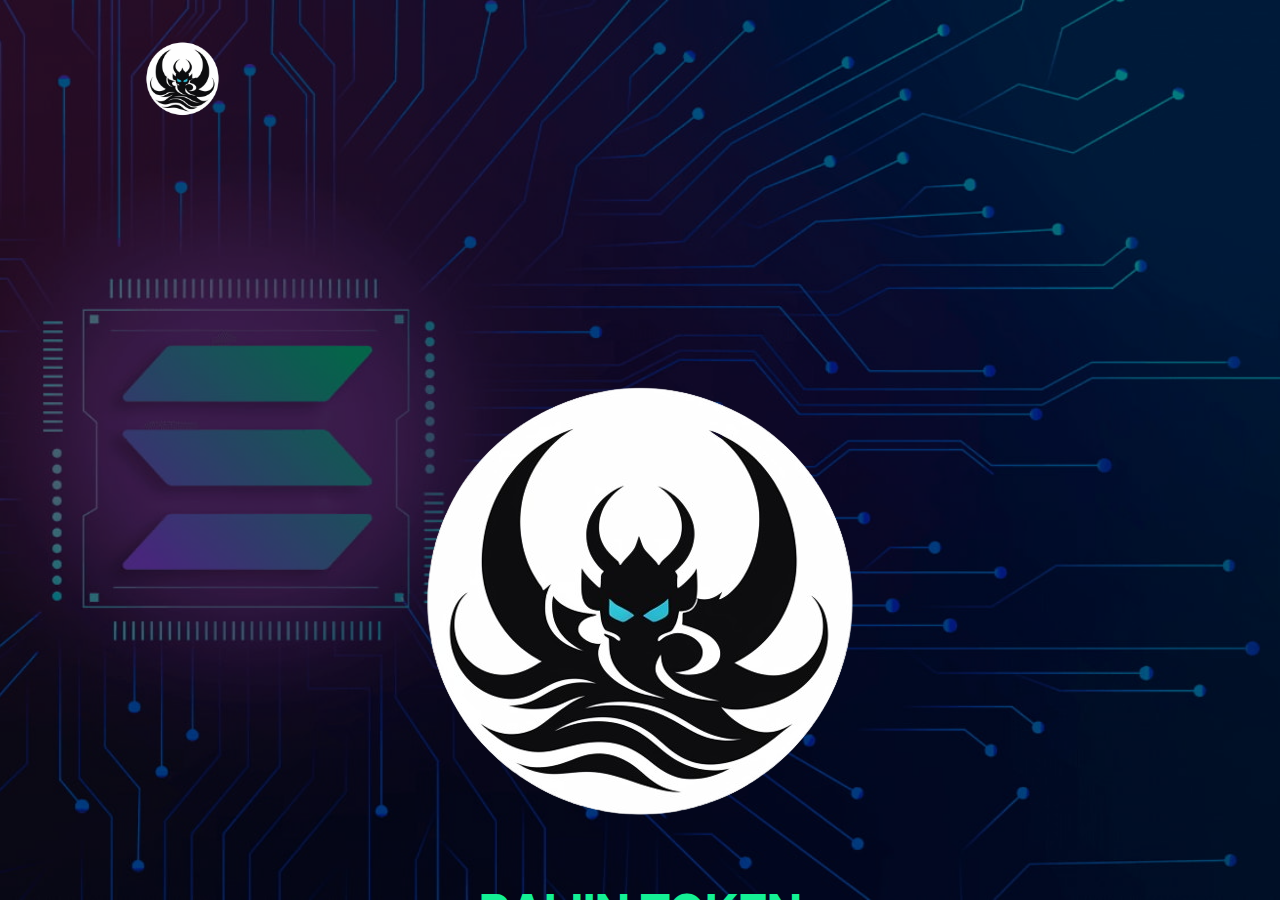
==== commit 79305bbb: "update" ====
--- a/index.html
+++ b/index.html
@@ -6,7 +6,7 @@
   <head>
     <meta charset="utf-8" />
     <!-- index.php   -->
-    <title>RaijinBSC: bep20</title>
+    <title>Raijin: Solana Token</title>
     <base />
     <meta name="viewport" content="width=device-width, initial-scale=1" />
     <link rel="icon" type="image/x-icon" href="raijinLogo.png" />
@@ -319,7 +319,7 @@
       .header[_ngcontent-oob-c126] {
         position: relative;
         width: 100%;
-        border-bottom: solid 2px #9945FF;
+        border-bottom: solid 2px #14F195;
         padding-bottom: 20px;
         margin-bottom: 30px;
         margin-top: 10px;
@@ -422,7 +422,7 @@
       .button[_ngcontent-oob-c126] {
         position: relative;
         width: 100%;
-        color: #9945FF;
+        color: #14F195;
         margin-top: 15px;
         text-align: center;
       }
@@ -472,7 +472,7 @@
         position: relative;
         font-family: bankgothic_md_btmedium, serif;
         font-size: 24px;
-        color: #9945FF;
+        color: #14F195;
         margin-top: -5px;
       }
 
@@ -493,7 +493,7 @@
       .footer[_ngcontent-oob-c126] {
         display: none;
         width: 100%;
-        border-top: solid 2px #9945FF;
+        border-top: solid 2px #14F195;
         padding-top: 20px;
         position: absolute;
         bottom: 0;
@@ -654,7 +654,7 @@
       .line[_ngcontent-oob-c126] {
         width: 100%;
         height: 2px;
-        background-color: #9945FF;
+        background-color: #14F195;
         margin-top: 50px;
       }
     </style>
@@ -1368,7 +1368,7 @@
         width: 100%;
         font-size: 32px;
         font-weight: 700;
-        color: #9945FF;
+        color: #14F195;
       }
 
       @media only screen and (max-width: 640px) {
@@ -1390,7 +1390,7 @@
         position: absolute !important;
         width: 100%;
         height: 2px;
-        background: #9945FF;
+        background: #14F195;
         bottom: 0;
         margin-left: 0 !important;
         left: 0;
@@ -1431,7 +1431,7 @@
       }
 
       .closeButton[_ngcontent-oob-c131]:hover {
-        border-color: #9945FF;
+        border-color: #14F195;
       }
 
       .closeImg[_ngcontent-oob-c131] {
@@ -1598,7 +1598,7 @@
         width: 10px;
         height: 10px;
         border-radius: 50%;
-        background: #9945FF;
+        background: #14F195;
       }
 
       @media screen and (max-width: 640px) {
@@ -2066,7 +2066,7 @@
       .social[_ngcontent-oob-c53]
         svg[_ngcontent-oob-c53]
         circle[_ngcontent-oob-c53] {
-        fill: #9945FF !important;
+        fill: #14F195 !important;
       }
 
       .menu[_ngcontent-oob-c53]
@@ -2081,7 +2081,7 @@
         .social[_ngcontent-oob-c53]
         svg[_ngcontent-oob-c53]
         circle[_ngcontent-oob-c53] {
-        fill: #9945FF !important;
+        fill: #14F195 !important;
       }
 
       .social[_ngcontent-oob-c53]:hover
@@ -2632,7 +2632,7 @@
       }
 
       .wrapper[_ngcontent-oob-c123]:hover {
-        border-color: #9945FF;
+        border-color: #14F195;
       }
 
       .bg[_ngcontent-oob-c123] {
@@ -2734,7 +2734,7 @@
       }
 
       .mainCast[_ngcontent-oob-c93]:hover {
-        color: #9945FF;
+        color: #14F195;
       }
 
       .shareButton[_ngcontent-oob-c93] {
@@ -3292,7 +3292,7 @@
           font-size: 28px;
           letter-spacing: 2px;
           width: 100%;
-          color: #9945FF;
+          color: #14F195;
         }
 
         @media screen and (max-width: 640px) {
@@ -3312,7 +3312,7 @@
           width: 75px;
           height: 3px;
           bottom: -7px;
-          background: #9945FF;
+          background: #14F195;
         }
 
         .about[_ngcontent-oob-c93] .subHeader[_ngcontent-oob-c93] {
@@ -3592,7 +3592,7 @@
           font-size: 28px;
           letter-spacing: 2px;
           width: 100%;
-          color: #9945FF;
+          color: #14F195;
         }
 
         @media screen and (max-width: 640px) {
@@ -3612,7 +3612,7 @@
           width: 75px;
           height: 3px;
           bottom: -7px;
-          background: #9945FF;
+          background: #14F195;
         }
 
         .castText[_ngcontent-oob-c93] .castGrid[_ngcontent-oob-c93] {
@@ -3708,7 +3708,7 @@
           font-family: bankgothic_md_btmedium, serif;
           font-size: 22px;
           line-height: 45px;
-          color: #9945FF;
+          color: #14F195;
         }
 
         @media screen and (max-width: 640px) {
@@ -4419,7 +4419,7 @@
         position: relative;
         display: inline-block;
         vertical-align: middle;
-        color: #9945FF;
+        color: #14F195;
       }
 
       .labelBlue[_ngcontent-oob-c51] {
@@ -4480,7 +4480,7 @@
         position: relative;
         display: inline-block;
         vertical-align: middle;
-        color: #9945FF;
+        color: #14F195;
       }
 
       .icon[_ngcontent-oob-c52] img[_ngcontent-oob-c52] {
@@ -4594,7 +4594,7 @@
       }
 
       .title[_ngcontent-oob-c54] span[_ngcontent-oob-c54]:first-child {
-        color: #9945FF;
+        color: #14F195;
         margin-left: 5px;
         position: relative;
         display: inline-block;
@@ -4625,7 +4625,7 @@
         position: absolute !important;
         width: 100%;
         height: 2px;
-        background: #9945FF;
+        background: #14F195;
         bottom: 1px;
         left: -2px;
         margin-left: 0 !important;
@@ -4713,7 +4713,7 @@
       }
 
       .title[_ngcontent-oob-c55] span[_ngcontent-oob-c55]:first-child {
-        color: #9945FF;
+        color: #14F195;
         margin-left: 5px;
         position: relative;
         display: inline-block;
@@ -4744,7 +4744,7 @@
         position: absolute !important;
         width: 100%;
         height: 2px;
-        background: #9945FF;
+        background: #14F195;
         bottom: 1px;
         left: -2px;
         margin-left: 0 !important;
@@ -4780,7 +4780,7 @@
         display: table;
         left: 50%;
         transform: translate(-50%);
-        color: #9945FF;
+        color: #14F195;
         font-size: 30px;
         font-family: bankgothic_md_btmedium, serif;
       }
@@ -4795,7 +4795,7 @@
         width: 75px;
         height: 3px;
         bottom: -7px;
-        background: #9945FF;
+        background: #14F195;
         left: 0;
         right: 0;
         margin: auto;
@@ -4940,7 +4940,7 @@
       .description[_ngcontent-oob-c87] {
         font-size: 18px;
         margin-top: 10px;
-        color: #9945FF;
+        color: #14F195;
         text-align: center;
       }
 
@@ -4995,7 +4995,7 @@
         width: 9px;
         height: 9px;
         border-radius: 50%;
-        background: #9945FF;
+        background: #14F195;
         vertical-align: middle;
       }
 
@@ -5012,7 +5012,7 @@
         position: absolute;
         margin: 0 20px;
         cursor: pointer;
-        border: solid 1px #9945FF;
+        border: solid 1px #14F195;
         border-radius: 0%;
         width: 76px;
         height: 76px;
@@ -5103,7 +5103,7 @@
         vertical-align: top;
         width: 80px;
         height: 80px;
-        border: solid 3px #9945FF;
+        border: solid 3px #14F195;
         border-radius: 50%;
         z-index: 1;
         margin-right: 25px;
@@ -5113,7 +5113,7 @@
         .videoContentIcon[_ngcontent-oob-c87] {
           width: 40px;
           height: 40px;
-          border: solid 2px #9945FF;
+          border: solid 2px #14F195;
           margin-left: 20px;
           margin-right: 10px;
         }
@@ -5139,8 +5139,8 @@
         svg[_ngcontent-oob-c87]
         path[_ngcontent-oob-c87] {
         fill: #0000;
-        border: solid 1px #9945FF;
-        stroke: #9945FF;
+        border: solid 1px #14F195;
+        stroke: #14F195;
       }
 
       .videoContentIcon[_ngcontent-oob-c87] a[_ngcontent-oob-c87] {
@@ -5293,7 +5293,7 @@
         .title[_ngcontent-oob-c91] {
         font-family: bankgothic_md_btmedium;
         font-size: 35px;
-        color: #9945FF;
+        color: #14F195;
         padding-top: 100px;
         padding-bottom: 10px;
       }
@@ -5313,7 +5313,7 @@
         .titleLine[_ngcontent-oob-c91] {
         width: 40%;
         height: 7px;
-        background-color: #9945FF;
+        background-color: #14F195;
         margin-bottom: 90px;
       }
 
@@ -5821,7 +5821,7 @@
         font-size: 30px;
         font-family: bankgothic_md_btmedium, serif;
         letter-spacing: 1px;
-        color: #9945FF;
+        color: #14F195;
         padding-bottom: 50px;
       }
 
@@ -5843,7 +5843,7 @@
         width: 50%;
         height: 3px;
         bottom: -5px;
-        background: #9945FF;
+        background: #14F195;
       }
 
       .slider[_ngcontent-oob-c86] {
@@ -5926,7 +5926,7 @@
         position: absolute;
         margin: 0 20px;
         cursor: pointer;
-        border: solid 1px #9945FF;
+        border: solid 1px #14F195;
         border-radius: 0%;
         width: 76px;
         height: 76px;
@@ -6340,7 +6340,7 @@
         font-weight: 700;
         font-size: 30px;
         font-family: bankgothic_md_btmedium, serif;
-        color: #9945FF;
+        color: #14F195;
         position: relative;
         display: inline;
         top: -55px;
@@ -6360,7 +6360,7 @@
         position: absolute;
         bottom: -5px;
         height: 3px;
-        background-color: #9945FF;
+        background-color: #14F195;
       }
 
       @media screen and (max-width: 640px) {
@@ -6441,7 +6441,7 @@
         display: table;
         left: 50%;
         transform: translate(-50%);
-        color: #9945FF;
+        color: #14F195;
         font-size: 30px;
         font-family: bankgothic_md_btmedium, serif;
       }
@@ -6456,7 +6456,7 @@
         width: 75px;
         height: 3px;
         bottom: -7px;
-        background: #9945FF;
+        background: #14F195;
         left: 0;
         right: 0;
         margin: auto;
@@ -6564,7 +6564,7 @@
         display: inline-block;
         width: 100%;
         height: 2px;
-        background: #9945FF;
+        background: #14F195;
         margin-top: 20px;
       }
 
@@ -6583,7 +6583,7 @@
       .description[_ngcontent-oob-c79] {
         font-size: 16px;
         margin-top: 10px;
-        color: #9945FF;
+        color: #14F195;
         font-family: gotham-book, sans-serif;
       }
 
@@ -6595,7 +6595,7 @@
 
       .btnView[_ngcontent-oob-c79] {
         padding: 10px 50px;
-        border: solid 1px #9945FF;
+        border: solid 1px #14F195;
         border-radius: 0;
         cursor: pointer;
         margin-top: 30px;
@@ -6606,7 +6606,7 @@
         left: 50%;
         transform: translate(-50%);
         background: none;
-        color: #9945FF;
+        color: #14F195;
         font-family: bankgothic_md_btmedium, serif;
       }
 
@@ -6639,7 +6639,7 @@
         width: 9px;
         height: 9px;
         border-radius: 50%;
-        background: #9945FF;
+        background: #14F195;
         vertical-align: middle;
       }
 
@@ -6656,7 +6656,7 @@
         position: absolute;
         margin: 0 20px;
         cursor: pointer;
-        border: solid 1px #9945FF;
+        border: solid 1px #14F195;
         border-radius: 0%;
         width: 76px;
         height: 76px;
@@ -6680,7 +6680,7 @@
         display: inline-block;
         margin: 0 20px;
         cursor: pointer;
-        border: solid 1px #9945FF;
+        border: solid 1px #14F195;
         border-radius: 50%;
         width: 76px;
         height: 76px;
@@ -6875,7 +6875,7 @@
         .content[_ngcontent-oob-c90]
         .title[_ngcontent-oob-c90]
         .onOff[_ngcontent-oob-c90]:hover {
-        color: #9945FF;
+        color: #14F195;
       }
 
       .GoldRosePage[_ngcontent-oob-c90]
@@ -7007,7 +7007,7 @@
         position: relative;
         width: 30px;
         height: 30px;
-        border: solid 2px #9945FF;
+        border: solid 2px #14F195;
         border-radius: 50%;
         pointer-events: all;
         cursor: pointer;
@@ -7041,7 +7041,7 @@
 
       .iconPlay[_ngcontent-oob-c56] path[_ngcontent-oob-c56],
       .iconPause[_ngcontent-oob-c56] path[_ngcontent-oob-c56] {
-        fill: #9945FF;
+        fill: #14F195;
       }
 
       .iconPlay[_ngcontent-oob-c56] svg[_ngcontent-oob-c56] {
@@ -7124,7 +7124,7 @@
         font-size: 30px;
         font-family: bankgothic_md_btmedium, serif;
         letter-spacing: 1px;
-        color: #9945FF;
+        color: #14F195;
       }
 
       @media screen and (max-width: 640px) {
@@ -7144,7 +7144,7 @@
         transform: translate(-50%);
         width: 75px;
         height: 3px;
-        background: #9945FF;
+        background: #14F195;
       }
 
       .content[_ngcontent-oob-c84] {
@@ -7341,7 +7341,7 @@
         font-size: 30px;
         font-family: bankgothic_md_btmedium, serif;
         letter-spacing: 1px;
-        color: #9945FF;
+        color: #14F195;
       }
 
       .header[_ngcontent-oob-c85] > span[_ngcontent-oob-c85] {
@@ -7355,7 +7355,7 @@
         width: 75px;
         height: 3px;
         bottom: -7px;
-        background: #9945FF;
+        background: #14F195;
       }
 
       .scrollBarHide[_ngcontent-oob-c85] {
@@ -9262,7 +9262,7 @@
                       <img _ngcontent-oob-c93="" alt="" src="raijinLogo.png" />
                     </div>
                   </div>
-                  <h1 style="color: #9945FF; font-size: 48px;">RAIJIN TOKEN</h1>
+                  <h1 style="color: #14F195; font-size: 48px;">RAIJIN TOKEN</h1>
                   <h4>Unleashing the Thunder of Blockchain… Join the storm</h4>
                   <p>
                     Welcome to RAIJIN TOKEN, a Meme Token based of Japanese God
@@ -9399,7 +9399,7 @@
                                 src="raijinLogo.png"
                                 style="width: 300px; margin-left: auto; margin-right: auto;"
                               />
-                              <h1 style="color: #9945FF; font-size: 40px; margin-left: auto; margin-right: auto;">TOKENOMICS</h1>
+                              <h1 style="color: #14F195; font-size: 40px; margin-left: auto; margin-right: auto;">TOKENOMICS</h1>
                             </div>
                           </div>
                         </div>
@@ -9409,7 +9409,7 @@
                             class="item ng-star-inserted"
                           >
                             <div _ngcontent-oob-c81="" class="itemWrapper">
-                              <div _ngcontent-oob-c81="" class="label" style="color:#9945FF">
+                              <div _ngcontent-oob-c81="" class="label" style="color:#14F195">
                                 <img
                                   _ngcontent-oob-c81=""
                                   src="assets/img/icons/play2.png"
@@ -9431,7 +9431,7 @@
                             class="item ng-star-inserted"
                           >
                             <div _ngcontent-oob-c81="" class="itemWrapper">
-                              <div _ngcontent-oob-c81="" class="label" style="color:#9945FF">
+                              <div _ngcontent-oob-c81="" class="label" style="color:#14F195">
                                 <img
                                   _ngcontent-oob-c81=""
                                   src="assets/img/icons/play2.png"
@@ -9454,7 +9454,7 @@
                             class="item ng-star-inserted"
                           >
                             <div _ngcontent-oob-c81="" class="itemWrapper">
-                              <div _ngcontent-oob-c81="" class="label" style="color:#9945FF">
+                              <div _ngcontent-oob-c81="" class="label" style="color:#14F195">
                                 <img
                                   _ngcontent-oob-c81=""
                                   src="assets/img/icons/play2.png"
@@ -9477,7 +9477,7 @@
                             class="item ng-star-inserted"
                           >
                             <div _ngcontent-oob-c81="" class="itemWrapper">
-                              <div _ngcontent-oob-c81="" class="label" style="color:#9945FF">
+                              <div _ngcontent-oob-c81="" class="label" style="color:#14F195">
                                 <img
                                   _ngcontent-oob-c81=""
                                   src="assets/img/icons/play2.png"
@@ -9500,7 +9500,7 @@
                             class="item ng-star-inserted"
                           >
                             <div _ngcontent-oob-c81="" class="itemWrapper">
-                              <div _ngcontent-oob-c81="" class="label" style="color:#9945FF">
+                              <div _ngcontent-oob-c81="" class="label" style="color:#14F195">
                                 <img
                                   _ngcontent-oob-c81=""
                                   src="assets/img/icons/play2.png"
@@ -9523,7 +9523,7 @@
                             class="item ng-star-inserted"
                           >
                             <div _ngcontent-oob-c81="" class="itemWrapper">
-                              <div _ngcontent-oob-c81="" class="label" style="color:#9945FF">
+                              <div _ngcontent-oob-c81="" class="label" style="color:#14F195">
                                 <img
                                   _ngcontent-oob-c81=""
                                   src="assets/img/icons/play2.png"
@@ -9546,7 +9546,7 @@
                             class="item ng-star-inserted"
                           >
                             <div _ngcontent-oob-c81="" class="itemWrapper">
-                              <div _ngcontent-oob-c81="" class="label" style="color:#9945FF">
+                              <div _ngcontent-oob-c81="" class="label" style="color:#14F195">
                                 <img
                                   _ngcontent-oob-c81=""
                                   src="assets/img/icons/play2.png"
--- a/styles.8808c42cbf4b08fd.css
+++ b/styles.8808c42cbf4b08fd.css
@@ -32,7 +32,7 @@
     font-size: 28px;
     letter-spacing: 2px;
     width: 100%;
-    color: #9945FF
+    color: #14F195
 }
 
 .about[_ngcontent-oob-c93] {
@@ -64,7 +64,7 @@
     width: 75px;
     height: 3px;
     bottom: -7px;
-    background: #9945FF
+    background: #14F195
 }
 
 .mat-h1,
--- a/styles.8808c42cbf4b08fd.css
+++ b/styles.8808c42cbf4b08fd.css
@@ -32,7 +32,7 @@
     font-size: 28px;
     letter-spacing: 2px;
     width: 100%;
-    color: #9945FF
+    color: #14F195
 }
 
 .about[_ngcontent-oob-c93] {
@@ -64,7 +64,7 @@
     width: 75px;
     height: 3px;
     bottom: -7px;
-    background: #9945FF
+    background: #14F195
 }
 
 .mat-h1,
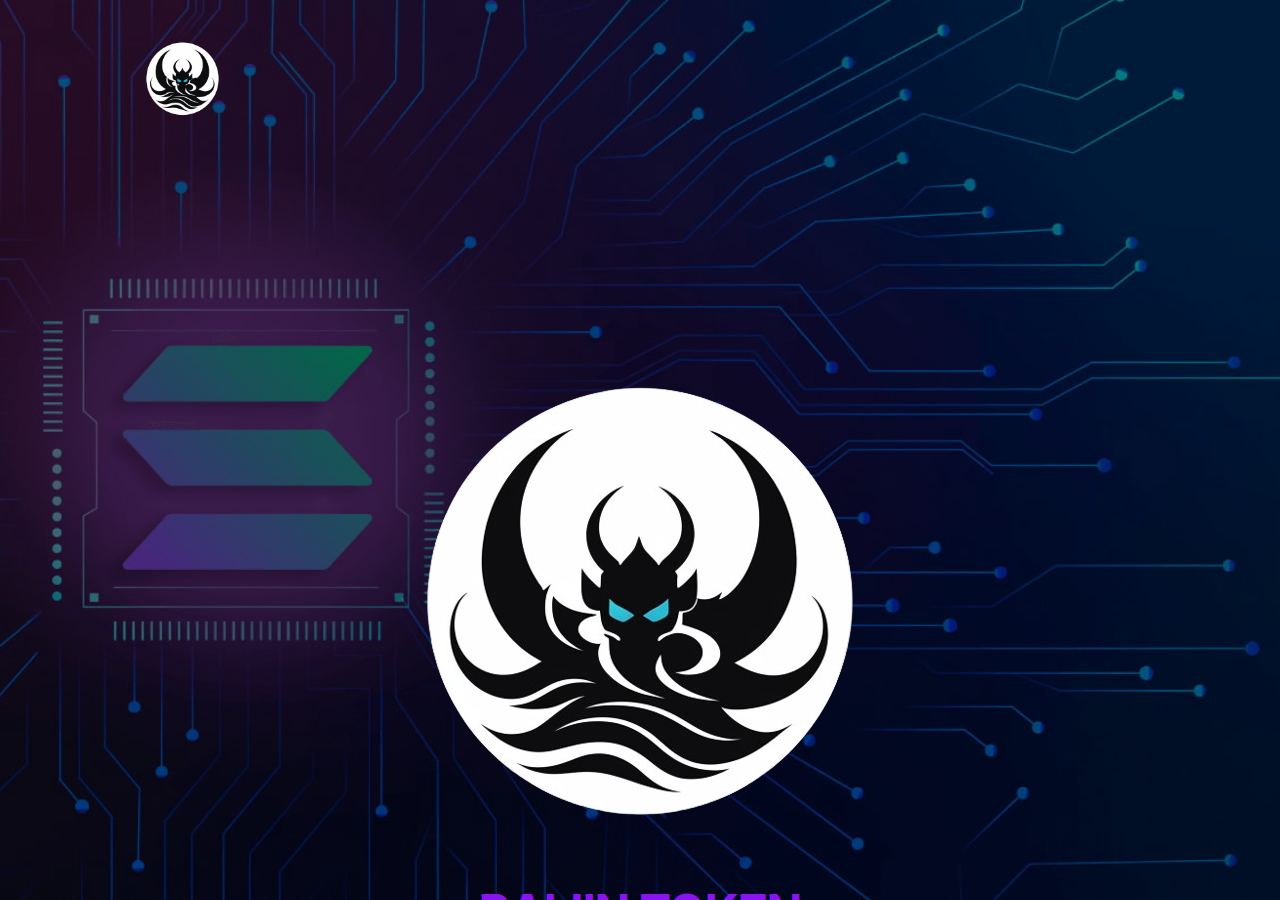
==== commit a78a8205: "update" ====
--- a/index.html
+++ b/index.html
@@ -319,7 +319,7 @@
       .header[_ngcontent-oob-c126] {
         position: relative;
         width: 100%;
-        border-bottom: solid 2px #14F195;
+        border-bottom: solid 2px #8a14f1;
         padding-bottom: 20px;
         margin-bottom: 30px;
         margin-top: 10px;
@@ -422,7 +422,7 @@
       .button[_ngcontent-oob-c126] {
         position: relative;
         width: 100%;
-        color: #14F195;
+        color: #8a14f1;
         margin-top: 15px;
         text-align: center;
       }
@@ -472,7 +472,7 @@
         position: relative;
         font-family: bankgothic_md_btmedium, serif;
         font-size: 24px;
-        color: #14F195;
+        color: #8a14f1;
         margin-top: -5px;
       }
 
@@ -493,7 +493,7 @@
       .footer[_ngcontent-oob-c126] {
         display: none;
         width: 100%;
-        border-top: solid 2px #14F195;
+        border-top: solid 2px #8a14f1;
         padding-top: 20px;
         position: absolute;
         bottom: 0;
@@ -654,7 +654,7 @@
       .line[_ngcontent-oob-c126] {
         width: 100%;
         height: 2px;
-        background-color: #14F195;
+        background-color: #8a14f1;
         margin-top: 50px;
       }
     </style>
@@ -1368,7 +1368,7 @@
         width: 100%;
         font-size: 32px;
         font-weight: 700;
-        color: #14F195;
+        color: #8a14f1;
       }
 
       @media only screen and (max-width: 640px) {
@@ -1390,7 +1390,7 @@
         position: absolute !important;
         width: 100%;
         height: 2px;
-        background: #14F195;
+        background: #8a14f1;
         bottom: 0;
         margin-left: 0 !important;
         left: 0;
@@ -1431,7 +1431,7 @@
       }
 
       .closeButton[_ngcontent-oob-c131]:hover {
-        border-color: #14F195;
+        border-color: #8a14f1;
       }
 
       .closeImg[_ngcontent-oob-c131] {
@@ -1598,7 +1598,7 @@
         width: 10px;
         height: 10px;
         border-radius: 50%;
-        background: #14F195;
+        background: #8a14f1;
       }
 
       @media screen and (max-width: 640px) {
@@ -2066,7 +2066,7 @@
       .social[_ngcontent-oob-c53]
         svg[_ngcontent-oob-c53]
         circle[_ngcontent-oob-c53] {
-        fill: #14F195 !important;
+        fill: #8a14f1 !important;
       }
 
       .menu[_ngcontent-oob-c53]
@@ -2081,7 +2081,7 @@
         .social[_ngcontent-oob-c53]
         svg[_ngcontent-oob-c53]
         circle[_ngcontent-oob-c53] {
-        fill: #14F195 !important;
+        fill: #8a14f1 !important;
       }
 
       .social[_ngcontent-oob-c53]:hover
@@ -2632,7 +2632,7 @@
       }
 
       .wrapper[_ngcontent-oob-c123]:hover {
-        border-color: #14F195;
+        border-color: #8a14f1;
       }
 
       .bg[_ngcontent-oob-c123] {
@@ -2734,7 +2734,7 @@
       }
 
       .mainCast[_ngcontent-oob-c93]:hover {
-        color: #14F195;
+        color: #8a14f1;
       }
 
       .shareButton[_ngcontent-oob-c93] {
@@ -3292,7 +3292,7 @@
           font-size: 28px;
           letter-spacing: 2px;
           width: 100%;
-          color: #14F195;
+          color: #8a14f1;
         }
 
         @media screen and (max-width: 640px) {
@@ -3312,7 +3312,7 @@
           width: 75px;
           height: 3px;
           bottom: -7px;
-          background: #14F195;
+          background: #8a14f1;
         }
 
         .about[_ngcontent-oob-c93] .subHeader[_ngcontent-oob-c93] {
@@ -3592,7 +3592,7 @@
           font-size: 28px;
           letter-spacing: 2px;
           width: 100%;
-          color: #14F195;
+          color: #8a14f1;
         }
 
         @media screen and (max-width: 640px) {
@@ -3612,7 +3612,7 @@
           width: 75px;
           height: 3px;
           bottom: -7px;
-          background: #14F195;
+          background: #8a14f1;
         }
 
         .castText[_ngcontent-oob-c93] .castGrid[_ngcontent-oob-c93] {
@@ -3708,7 +3708,7 @@
           font-family: bankgothic_md_btmedium, serif;
           font-size: 22px;
           line-height: 45px;
-          color: #14F195;
+          color: #8a14f1;
         }
 
         @media screen and (max-width: 640px) {
@@ -4419,7 +4419,7 @@
         position: relative;
         display: inline-block;
         vertical-align: middle;
-        color: #14F195;
+        color: #8a14f1;
       }
 
       .labelBlue[_ngcontent-oob-c51] {
@@ -4480,7 +4480,7 @@
         position: relative;
         display: inline-block;
         vertical-align: middle;
-        color: #14F195;
+        color: #8a14f1;
       }
 
       .icon[_ngcontent-oob-c52] img[_ngcontent-oob-c52] {
@@ -4594,7 +4594,7 @@
       }
 
       .title[_ngcontent-oob-c54] span[_ngcontent-oob-c54]:first-child {
-        color: #14F195;
+        color: #8a14f1;
         margin-left: 5px;
         position: relative;
         display: inline-block;
@@ -4625,7 +4625,7 @@
         position: absolute !important;
         width: 100%;
         height: 2px;
-        background: #14F195;
+        background: #8a14f1;
         bottom: 1px;
         left: -2px;
         margin-left: 0 !important;
@@ -4713,7 +4713,7 @@
       }
 
       .title[_ngcontent-oob-c55] span[_ngcontent-oob-c55]:first-child {
-        color: #14F195;
+        color: #8a14f1;
         margin-left: 5px;
         position: relative;
         display: inline-block;
@@ -4744,7 +4744,7 @@
         position: absolute !important;
         width: 100%;
         height: 2px;
-        background: #14F195;
+        background: #8a14f1;
         bottom: 1px;
         left: -2px;
         margin-left: 0 !important;
@@ -4780,7 +4780,7 @@
         display: table;
         left: 50%;
         transform: translate(-50%);
-        color: #14F195;
+        color: #8a14f1;
         font-size: 30px;
         font-family: bankgothic_md_btmedium, serif;
       }
@@ -4795,7 +4795,7 @@
         width: 75px;
         height: 3px;
         bottom: -7px;
-        background: #14F195;
+        background: #8a14f1;
         left: 0;
         right: 0;
         margin: auto;
@@ -4940,7 +4940,7 @@
       .description[_ngcontent-oob-c87] {
         font-size: 18px;
         margin-top: 10px;
-        color: #14F195;
+        color: #8a14f1;
         text-align: center;
       }
 
@@ -4995,7 +4995,7 @@
         width: 9px;
         height: 9px;
         border-radius: 50%;
-        background: #14F195;
+        background: #8a14f1;
         vertical-align: middle;
       }
 
@@ -5012,7 +5012,7 @@
         position: absolute;
         margin: 0 20px;
         cursor: pointer;
-        border: solid 1px #14F195;
+        border: solid 1px #8a14f1;
         border-radius: 0%;
         width: 76px;
         height: 76px;
@@ -5103,7 +5103,7 @@
         vertical-align: top;
         width: 80px;
         height: 80px;
-        border: solid 3px #14F195;
+        border: solid 3px #8a14f1;
         border-radius: 50%;
         z-index: 1;
         margin-right: 25px;
@@ -5113,7 +5113,7 @@
         .videoContentIcon[_ngcontent-oob-c87] {
           width: 40px;
           height: 40px;
-          border: solid 2px #14F195;
+          border: solid 2px #8a14f1;
           margin-left: 20px;
           margin-right: 10px;
         }
@@ -5139,8 +5139,8 @@
         svg[_ngcontent-oob-c87]
         path[_ngcontent-oob-c87] {
         fill: #0000;
-        border: solid 1px #14F195;
-        stroke: #14F195;
+        border: solid 1px #8a14f1;
+        stroke: #8a14f1;
       }
 
       .videoContentIcon[_ngcontent-oob-c87] a[_ngcontent-oob-c87] {
@@ -5293,7 +5293,7 @@
         .title[_ngcontent-oob-c91] {
         font-family: bankgothic_md_btmedium;
         font-size: 35px;
-        color: #14F195;
+        color: #8a14f1;
         padding-top: 100px;
         padding-bottom: 10px;
       }
@@ -5313,7 +5313,7 @@
         .titleLine[_ngcontent-oob-c91] {
         width: 40%;
         height: 7px;
-        background-color: #14F195;
+        background-color: #8a14f1;
         margin-bottom: 90px;
       }
 
@@ -5821,7 +5821,7 @@
         font-size: 30px;
         font-family: bankgothic_md_btmedium, serif;
         letter-spacing: 1px;
-        color: #14F195;
+        color: #8a14f1;
         padding-bottom: 50px;
       }
 
@@ -5843,7 +5843,7 @@
         width: 50%;
         height: 3px;
         bottom: -5px;
-        background: #14F195;
+        background: #8a14f1;
       }
 
       .slider[_ngcontent-oob-c86] {
@@ -5926,7 +5926,7 @@
         position: absolute;
         margin: 0 20px;
         cursor: pointer;
-        border: solid 1px #14F195;
+        border: solid 1px #8a14f1;
         border-radius: 0%;
         width: 76px;
         height: 76px;
@@ -6340,7 +6340,7 @@
         font-weight: 700;
         font-size: 30px;
         font-family: bankgothic_md_btmedium, serif;
-        color: #14F195;
+        color: #8a14f1;
         position: relative;
         display: inline;
         top: -55px;
@@ -6360,7 +6360,7 @@
         position: absolute;
         bottom: -5px;
         height: 3px;
-        background-color: #14F195;
+        background-color: #8a14f1;
       }
 
       @media screen and (max-width: 640px) {
@@ -6441,7 +6441,7 @@
         display: table;
         left: 50%;
         transform: translate(-50%);
-        color: #14F195;
+        color: #8a14f1;
         font-size: 30px;
         font-family: bankgothic_md_btmedium, serif;
       }
@@ -6456,7 +6456,7 @@
         width: 75px;
         height: 3px;
         bottom: -7px;
-        background: #14F195;
+        background: #8a14f1;
         left: 0;
         right: 0;
         margin: auto;
@@ -6564,7 +6564,7 @@
         display: inline-block;
         width: 100%;
         height: 2px;
-        background: #14F195;
+        background: #8a14f1;
         margin-top: 20px;
       }
 
@@ -6583,7 +6583,7 @@
       .description[_ngcontent-oob-c79] {
         font-size: 16px;
         margin-top: 10px;
-        color: #14F195;
+        color: #8a14f1;
         font-family: gotham-book, sans-serif;
       }
 
@@ -6595,7 +6595,7 @@
 
       .btnView[_ngcontent-oob-c79] {
         padding: 10px 50px;
-        border: solid 1px #14F195;
+        border: solid 1px #8a14f1;
         border-radius: 0;
         cursor: pointer;
         margin-top: 30px;
@@ -6606,7 +6606,7 @@
         left: 50%;
         transform: translate(-50%);
         background: none;
-        color: #14F195;
+        color: #8a14f1;
         font-family: bankgothic_md_btmedium, serif;
       }
 
@@ -6639,7 +6639,7 @@
         width: 9px;
         height: 9px;
         border-radius: 50%;
-        background: #14F195;
+        background: #8a14f1;
         vertical-align: middle;
       }
 
@@ -6656,7 +6656,7 @@
         position: absolute;
         margin: 0 20px;
         cursor: pointer;
-        border: solid 1px #14F195;
+        border: solid 1px #8a14f1;
         border-radius: 0%;
         width: 76px;
         height: 76px;
@@ -6680,7 +6680,7 @@
         display: inline-block;
         margin: 0 20px;
         cursor: pointer;
-        border: solid 1px #14F195;
+        border: solid 1px #8a14f1;
         border-radius: 50%;
         width: 76px;
         height: 76px;
@@ -6875,7 +6875,7 @@
         .content[_ngcontent-oob-c90]
         .title[_ngcontent-oob-c90]
         .onOff[_ngcontent-oob-c90]:hover {
-        color: #14F195;
+        color: #8a14f1;
       }
 
       .GoldRosePage[_ngcontent-oob-c90]
@@ -7007,7 +7007,7 @@
         position: relative;
         width: 30px;
         height: 30px;
-        border: solid 2px #14F195;
+        border: solid 2px #8a14f1;
         border-radius: 50%;
         pointer-events: all;
         cursor: pointer;
@@ -7041,7 +7041,7 @@
 
       .iconPlay[_ngcontent-oob-c56] path[_ngcontent-oob-c56],
       .iconPause[_ngcontent-oob-c56] path[_ngcontent-oob-c56] {
-        fill: #14F195;
+        fill: #8a14f1;
       }
 
       .iconPlay[_ngcontent-oob-c56] svg[_ngcontent-oob-c56] {
@@ -7124,7 +7124,7 @@
         font-size: 30px;
         font-family: bankgothic_md_btmedium, serif;
         letter-spacing: 1px;
-        color: #14F195;
+        color: #8a14f1;
       }
 
       @media screen and (max-width: 640px) {
@@ -7144,7 +7144,7 @@
         transform: translate(-50%);
         width: 75px;
         height: 3px;
-        background: #14F195;
+        background: #8a14f1;
       }
 
       .content[_ngcontent-oob-c84] {
@@ -7341,7 +7341,7 @@
         font-size: 30px;
         font-family: bankgothic_md_btmedium, serif;
         letter-spacing: 1px;
-        color: #14F195;
+        color: #8a14f1;
       }
 
       .header[_ngcontent-oob-c85] > span[_ngcontent-oob-c85] {
@@ -7355,7 +7355,7 @@
         width: 75px;
         height: 3px;
         bottom: -7px;
-        background: #14F195;
+        background: #8a14f1;
       }
 
       .scrollBarHide[_ngcontent-oob-c85] {
@@ -9262,7 +9262,7 @@
                       <img _ngcontent-oob-c93="" alt="" src="raijinLogo.png" />
                     </div>
                   </div>
-                  <h1 style="color: #14F195; font-size: 48px;">RAIJIN TOKEN</h1>
+                  <h1 style="color: #8a14f1; font-size: 48px;">RAIJIN TOKEN</h1>
                   <h4>Unleashing the Thunder of Blockchain… Join the storm</h4>
                   <p>
                     Welcome to RAIJIN TOKEN, a Meme Token based of Japanese God
@@ -9399,7 +9399,7 @@
                                 src="raijinLogo.png"
                                 style="width: 300px; margin-left: auto; margin-right: auto;"
                               />
-                              <h1 style="color: #14F195; font-size: 40px; margin-left: auto; margin-right: auto;">TOKENOMICS</h1>
+                              <h1 style="color: #8a14f1; font-size: 40px; margin-left: auto; margin-right: auto;">TOKENOMICS</h1>
                             </div>
                           </div>
                         </div>
@@ -9409,7 +9409,7 @@
                             class="item ng-star-inserted"
                           >
                             <div _ngcontent-oob-c81="" class="itemWrapper">
-                              <div _ngcontent-oob-c81="" class="label" style="color:#14F195">
+                              <div _ngcontent-oob-c81="" class="label" style="color:#8a14f1">
                                 <img
                                   _ngcontent-oob-c81=""
                                   src="assets/img/icons/play2.png"
@@ -9431,7 +9431,7 @@
                             class="item ng-star-inserted"
                           >
                             <div _ngcontent-oob-c81="" class="itemWrapper">
-                              <div _ngcontent-oob-c81="" class="label" style="color:#14F195">
+                              <div _ngcontent-oob-c81="" class="label" style="color:#8a14f1">
                                 <img
                                   _ngcontent-oob-c81=""
                                   src="assets/img/icons/play2.png"
@@ -9454,7 +9454,7 @@
                             class="item ng-star-inserted"
                           >
                             <div _ngcontent-oob-c81="" class="itemWrapper">
-                              <div _ngcontent-oob-c81="" class="label" style="color:#14F195">
+                              <div _ngcontent-oob-c81="" class="label" style="color:#8a14f1">
                                 <img
                                   _ngcontent-oob-c81=""
                                   src="assets/img/icons/play2.png"
@@ -9477,7 +9477,7 @@
                             class="item ng-star-inserted"
                           >
                             <div _ngcontent-oob-c81="" class="itemWrapper">
-                              <div _ngcontent-oob-c81="" class="label" style="color:#14F195">
+                              <div _ngcontent-oob-c81="" class="label" style="color:#8a14f1">
                                 <img
                                   _ngcontent-oob-c81=""
                                   src="assets/img/icons/play2.png"
@@ -9500,7 +9500,7 @@
                             class="item ng-star-inserted"
                           >
                             <div _ngcontent-oob-c81="" class="itemWrapper">
-                              <div _ngcontent-oob-c81="" class="label" style="color:#14F195">
+                              <div _ngcontent-oob-c81="" class="label" style="color:#8a14f1">
                                 <img
                                   _ngcontent-oob-c81=""
                                   src="assets/img/icons/play2.png"
@@ -9523,7 +9523,7 @@
                             class="item ng-star-inserted"
                           >
                             <div _ngcontent-oob-c81="" class="itemWrapper">
-                              <div _ngcontent-oob-c81="" class="label" style="color:#14F195">
+                              <div _ngcontent-oob-c81="" class="label" style="color:#8a14f1">
                                 <img
                                   _ngcontent-oob-c81=""
                                   src="assets/img/icons/play2.png"
@@ -9546,7 +9546,7 @@
                             class="item ng-star-inserted"
                           >
                             <div _ngcontent-oob-c81="" class="itemWrapper">
-                              <div _ngcontent-oob-c81="" class="label" style="color:#14F195">
+                              <div _ngcontent-oob-c81="" class="label" style="color:#8a14f1">
                                 <img
                                   _ngcontent-oob-c81=""
                                   src="assets/img/icons/play2.png"
--- a/styles.8808c42cbf4b08fd.css
+++ b/styles.8808c42cbf4b08fd.css
@@ -32,7 +32,7 @@
     font-size: 28px;
     letter-spacing: 2px;
     width: 100%;
-    color: #14F195
+    color: #8a14f1
 }
 
 .about[_ngcontent-oob-c93] {
@@ -64,7 +64,7 @@
     width: 75px;
     height: 3px;
     bottom: -7px;
-    background: #14F195
+    background: #8a14f1
 }
 
 .mat-h1,
--- a/styles.8808c42cbf4b08fd.css
+++ b/styles.8808c42cbf4b08fd.css
@@ -32,7 +32,7 @@
     font-size: 28px;
     letter-spacing: 2px;
     width: 100%;
-    color: #14F195
+    color: #8a14f1
 }
 
 .about[_ngcontent-oob-c93] {
@@ -64,7 +64,7 @@
     width: 75px;
     height: 3px;
     bottom: -7px;
-    background: #14F195
+    background: #8a14f1
 }
 
 .mat-h1,
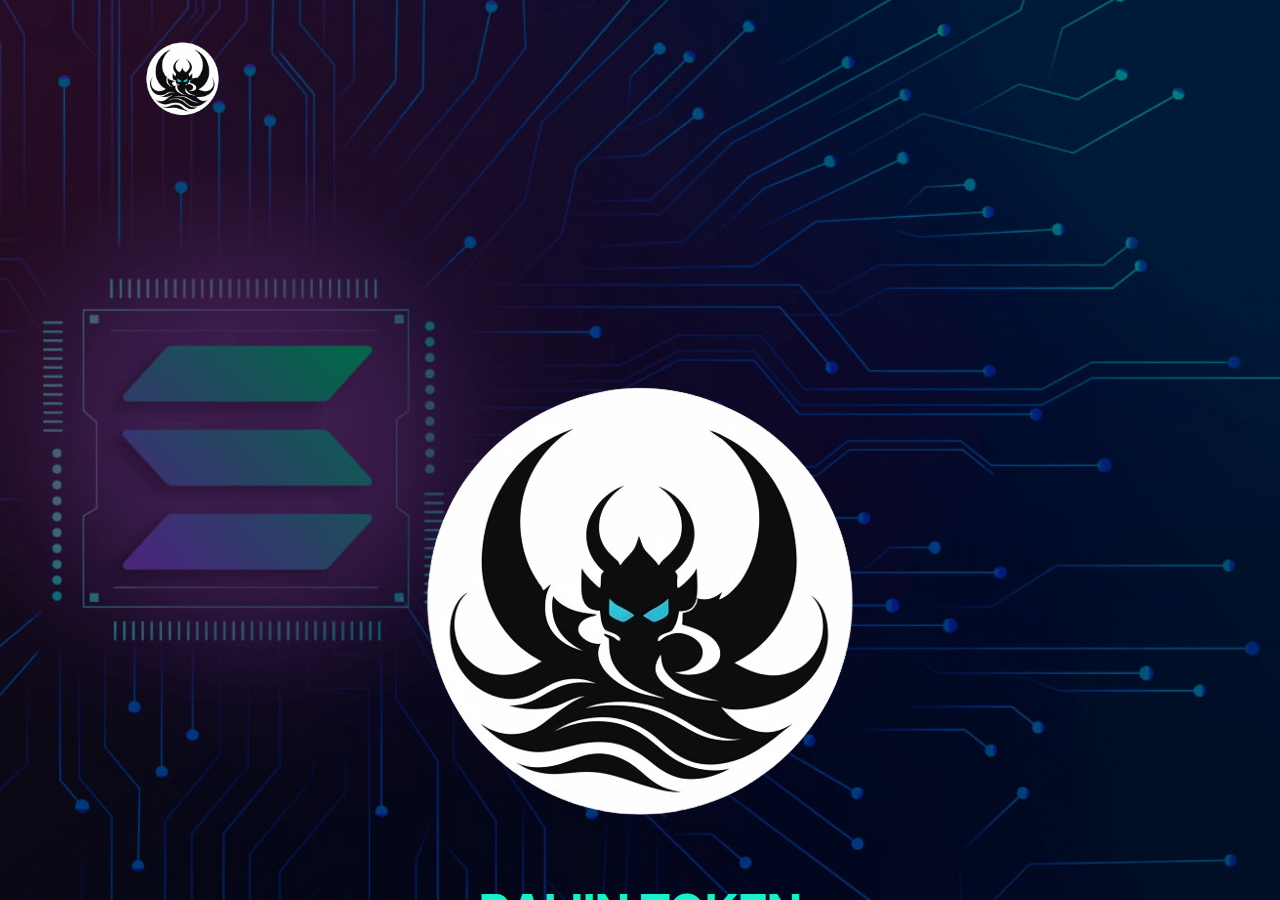
==== commit d4fb71d4: "color change" ====
--- a/index.html
+++ b/index.html
@@ -319,7 +319,7 @@
       .header[_ngcontent-oob-c126] {
         position: relative;
         width: 100%;
-        border-bottom: solid 2px #8a14f1;
+        border-bottom: solid 2px #14f1cc;
         padding-bottom: 20px;
         margin-bottom: 30px;
         margin-top: 10px;
@@ -422,7 +422,7 @@
       .button[_ngcontent-oob-c126] {
         position: relative;
         width: 100%;
-        color: #8a14f1;
+        color: #14f1cc;
         margin-top: 15px;
         text-align: center;
       }
@@ -472,7 +472,7 @@
         position: relative;
         font-family: bankgothic_md_btmedium, serif;
         font-size: 24px;
-        color: #8a14f1;
+        color: #14f1cc;
         margin-top: -5px;
       }
 
@@ -493,7 +493,7 @@
       .footer[_ngcontent-oob-c126] {
         display: none;
         width: 100%;
-        border-top: solid 2px #8a14f1;
+        border-top: solid 2px #14f1cc;
         padding-top: 20px;
         position: absolute;
         bottom: 0;
@@ -654,7 +654,7 @@
       .line[_ngcontent-oob-c126] {
         width: 100%;
         height: 2px;
-        background-color: #8a14f1;
+        background-color: #14f1cc;
         margin-top: 50px;
       }
     </style>
@@ -1368,7 +1368,7 @@
         width: 100%;
         font-size: 32px;
         font-weight: 700;
-        color: #8a14f1;
+        color: #14f1cc;
       }
 
       @media only screen and (max-width: 640px) {
@@ -1390,7 +1390,7 @@
         position: absolute !important;
         width: 100%;
         height: 2px;
-        background: #8a14f1;
+        background: #14f1cc;
         bottom: 0;
         margin-left: 0 !important;
         left: 0;
@@ -1431,7 +1431,7 @@
       }
 
       .closeButton[_ngcontent-oob-c131]:hover {
-        border-color: #8a14f1;
+        border-color: #14f1cc;
       }
 
       .closeImg[_ngcontent-oob-c131] {
@@ -1598,7 +1598,7 @@
         width: 10px;
         height: 10px;
         border-radius: 50%;
-        background: #8a14f1;
+        background: #14f1cc;
       }
 
       @media screen and (max-width: 640px) {
@@ -2066,7 +2066,7 @@
       .social[_ngcontent-oob-c53]
         svg[_ngcontent-oob-c53]
         circle[_ngcontent-oob-c53] {
-        fill: #8a14f1 !important;
+        fill: #14f1cc !important;
       }
 
       .menu[_ngcontent-oob-c53]
@@ -2081,7 +2081,7 @@
         .social[_ngcontent-oob-c53]
         svg[_ngcontent-oob-c53]
         circle[_ngcontent-oob-c53] {
-        fill: #8a14f1 !important;
+        fill: #14f1cc !important;
       }
 
       .social[_ngcontent-oob-c53]:hover
@@ -2632,7 +2632,7 @@
       }
 
       .wrapper[_ngcontent-oob-c123]:hover {
-        border-color: #8a14f1;
+        border-color: #14f1cc;
       }
 
       .bg[_ngcontent-oob-c123] {
@@ -2734,7 +2734,7 @@
       }
 
       .mainCast[_ngcontent-oob-c93]:hover {
-        color: #8a14f1;
+        color: #14f1cc;
       }
 
       .shareButton[_ngcontent-oob-c93] {
@@ -3292,7 +3292,7 @@
           font-size: 28px;
           letter-spacing: 2px;
           width: 100%;
-          color: #8a14f1;
+          color: #14f1cc;
         }
 
         @media screen and (max-width: 640px) {
@@ -3312,7 +3312,7 @@
           width: 75px;
           height: 3px;
           bottom: -7px;
-          background: #8a14f1;
+          background: #14f1cc;
         }
 
         .about[_ngcontent-oob-c93] .subHeader[_ngcontent-oob-c93] {
@@ -3592,7 +3592,7 @@
           font-size: 28px;
           letter-spacing: 2px;
           width: 100%;
-          color: #8a14f1;
+          color: #14f1cc;
         }
 
         @media screen and (max-width: 640px) {
@@ -3612,7 +3612,7 @@
           width: 75px;
           height: 3px;
           bottom: -7px;
-          background: #8a14f1;
+          background: #14f1cc;
         }
 
         .castText[_ngcontent-oob-c93] .castGrid[_ngcontent-oob-c93] {
@@ -3708,7 +3708,7 @@
           font-family: bankgothic_md_btmedium, serif;
           font-size: 22px;
           line-height: 45px;
-          color: #8a14f1;
+          color: #14f1cc;
         }
 
         @media screen and (max-width: 640px) {
@@ -4419,7 +4419,7 @@
         position: relative;
         display: inline-block;
         vertical-align: middle;
-        color: #8a14f1;
+        color: #14f1cc;
       }
 
       .labelBlue[_ngcontent-oob-c51] {
@@ -4480,7 +4480,7 @@
         position: relative;
         display: inline-block;
         vertical-align: middle;
-        color: #8a14f1;
+        color: #14f1cc;
       }
 
       .icon[_ngcontent-oob-c52] img[_ngcontent-oob-c52] {
@@ -4594,7 +4594,7 @@
       }
 
       .title[_ngcontent-oob-c54] span[_ngcontent-oob-c54]:first-child {
-        color: #8a14f1;
+        color: #14f1cc;
         margin-left: 5px;
         position: relative;
         display: inline-block;
@@ -4625,7 +4625,7 @@
         position: absolute !important;
         width: 100%;
         height: 2px;
-        background: #8a14f1;
+        background: #14f1cc;
         bottom: 1px;
         left: -2px;
         margin-left: 0 !important;
@@ -4713,7 +4713,7 @@
       }
 
       .title[_ngcontent-oob-c55] span[_ngcontent-oob-c55]:first-child {
-        color: #8a14f1;
+        color: #14f1cc;
         margin-left: 5px;
         position: relative;
         display: inline-block;
@@ -4744,7 +4744,7 @@
         position: absolute !important;
         width: 100%;
         height: 2px;
-        background: #8a14f1;
+        background: #14f1cc;
         bottom: 1px;
         left: -2px;
         margin-left: 0 !important;
@@ -4780,7 +4780,7 @@
         display: table;
         left: 50%;
         transform: translate(-50%);
-        color: #8a14f1;
+        color: #14f1cc;
         font-size: 30px;
         font-family: bankgothic_md_btmedium, serif;
       }
@@ -4795,7 +4795,7 @@
         width: 75px;
         height: 3px;
         bottom: -7px;
-        background: #8a14f1;
+        background: #14f1cc;
         left: 0;
         right: 0;
         margin: auto;
@@ -4940,7 +4940,7 @@
       .description[_ngcontent-oob-c87] {
         font-size: 18px;
         margin-top: 10px;
-        color: #8a14f1;
+        color: #14f1cc;
         text-align: center;
       }
 
@@ -4995,7 +4995,7 @@
         width: 9px;
         height: 9px;
         border-radius: 50%;
-        background: #8a14f1;
+        background: #14f1cc;
         vertical-align: middle;
       }
 
@@ -5012,7 +5012,7 @@
         position: absolute;
         margin: 0 20px;
         cursor: pointer;
-        border: solid 1px #8a14f1;
+        border: solid 1px #14f1cc;
         border-radius: 0%;
         width: 76px;
         height: 76px;
@@ -5103,7 +5103,7 @@
         vertical-align: top;
         width: 80px;
         height: 80px;
-        border: solid 3px #8a14f1;
+        border: solid 3px #14f1cc;
         border-radius: 50%;
         z-index: 1;
         margin-right: 25px;
@@ -5113,7 +5113,7 @@
         .videoContentIcon[_ngcontent-oob-c87] {
           width: 40px;
           height: 40px;
-          border: solid 2px #8a14f1;
+          border: solid 2px #14f1cc;
           margin-left: 20px;
           margin-right: 10px;
         }
@@ -5139,8 +5139,8 @@
         svg[_ngcontent-oob-c87]
         path[_ngcontent-oob-c87] {
         fill: #0000;
-        border: solid 1px #8a14f1;
-        stroke: #8a14f1;
+        border: solid 1px #14f1cc;
+        stroke: #14f1cc;
       }
 
       .videoContentIcon[_ngcontent-oob-c87] a[_ngcontent-oob-c87] {
@@ -5293,7 +5293,7 @@
         .title[_ngcontent-oob-c91] {
         font-family: bankgothic_md_btmedium;
         font-size: 35px;
-        color: #8a14f1;
+        color: #14f1cc;
         padding-top: 100px;
         padding-bottom: 10px;
       }
@@ -5313,7 +5313,7 @@
         .titleLine[_ngcontent-oob-c91] {
         width: 40%;
         height: 7px;
-        background-color: #8a14f1;
+        background-color: #14f1cc;
         margin-bottom: 90px;
       }
 
@@ -5821,7 +5821,7 @@
         font-size: 30px;
         font-family: bankgothic_md_btmedium, serif;
         letter-spacing: 1px;
-        color: #8a14f1;
+        color: #14f1cc;
         padding-bottom: 50px;
       }
 
@@ -5843,7 +5843,7 @@
         width: 50%;
         height: 3px;
         bottom: -5px;
-        background: #8a14f1;
+        background: #14f1cc;
       }
 
       .slider[_ngcontent-oob-c86] {
@@ -5926,7 +5926,7 @@
         position: absolute;
         margin: 0 20px;
         cursor: pointer;
-        border: solid 1px #8a14f1;
+        border: solid 1px #14f1cc;
         border-radius: 0%;
         width: 76px;
         height: 76px;
@@ -6340,7 +6340,7 @@
         font-weight: 700;
         font-size: 30px;
         font-family: bankgothic_md_btmedium, serif;
-        color: #8a14f1;
+        color: #14f1cc;
         position: relative;
         display: inline;
         top: -55px;
@@ -6360,7 +6360,7 @@
         position: absolute;
         bottom: -5px;
         height: 3px;
-        background-color: #8a14f1;
+        background-color: #14f1cc;
       }
 
       @media screen and (max-width: 640px) {
@@ -6441,7 +6441,7 @@
         display: table;
         left: 50%;
         transform: translate(-50%);
-        color: #8a14f1;
+        color: #14f1cc;
         font-size: 30px;
         font-family: bankgothic_md_btmedium, serif;
       }
@@ -6456,7 +6456,7 @@
         width: 75px;
         height: 3px;
         bottom: -7px;
-        background: #8a14f1;
+        background: #14f1cc;
         left: 0;
         right: 0;
         margin: auto;
@@ -6564,7 +6564,7 @@
         display: inline-block;
         width: 100%;
         height: 2px;
-        background: #8a14f1;
+        background: #14f1cc;
         margin-top: 20px;
       }
 
@@ -6583,7 +6583,7 @@
       .description[_ngcontent-oob-c79] {
         font-size: 16px;
         margin-top: 10px;
-        color: #8a14f1;
+        color: #14f1cc;
         font-family: gotham-book, sans-serif;
       }
 
@@ -6595,7 +6595,7 @@
 
       .btnView[_ngcontent-oob-c79] {
         padding: 10px 50px;
-        border: solid 1px #8a14f1;
+        border: solid 1px #14f1cc;
         border-radius: 0;
         cursor: pointer;
         margin-top: 30px;
@@ -6606,7 +6606,7 @@
         left: 50%;
         transform: translate(-50%);
         background: none;
-        color: #8a14f1;
+        color: #14f1cc;
         font-family: bankgothic_md_btmedium, serif;
       }
 
@@ -6639,7 +6639,7 @@
         width: 9px;
         height: 9px;
         border-radius: 50%;
-        background: #8a14f1;
+        background: #14f1cc;
         vertical-align: middle;
       }
 
@@ -6656,7 +6656,7 @@
         position: absolute;
         margin: 0 20px;
         cursor: pointer;
-        border: solid 1px #8a14f1;
+        border: solid 1px #14f1cc;
         border-radius: 0%;
         width: 76px;
         height: 76px;
@@ -6680,7 +6680,7 @@
         display: inline-block;
         margin: 0 20px;
         cursor: pointer;
-        border: solid 1px #8a14f1;
+        border: solid 1px #14f1cc;
         border-radius: 50%;
         width: 76px;
         height: 76px;
@@ -6875,7 +6875,7 @@
         .content[_ngcontent-oob-c90]
         .title[_ngcontent-oob-c90]
         .onOff[_ngcontent-oob-c90]:hover {
-        color: #8a14f1;
+        color: #14f1cc;
       }
 
       .GoldRosePage[_ngcontent-oob-c90]
@@ -7007,7 +7007,7 @@
         position: relative;
         width: 30px;
         height: 30px;
-        border: solid 2px #8a14f1;
+        border: solid 2px #14f1cc;
         border-radius: 50%;
         pointer-events: all;
         cursor: pointer;
@@ -7041,7 +7041,7 @@
 
       .iconPlay[_ngcontent-oob-c56] path[_ngcontent-oob-c56],
       .iconPause[_ngcontent-oob-c56] path[_ngcontent-oob-c56] {
-        fill: #8a14f1;
+        fill: #14f1cc;
       }
 
       .iconPlay[_ngcontent-oob-c56] svg[_ngcontent-oob-c56] {
@@ -7124,7 +7124,7 @@
         font-size: 30px;
         font-family: bankgothic_md_btmedium, serif;
         letter-spacing: 1px;
-        color: #8a14f1;
+        color: #14f1cc;
       }
 
       @media screen and (max-width: 640px) {
@@ -7144,7 +7144,7 @@
         transform: translate(-50%);
         width: 75px;
         height: 3px;
-        background: #8a14f1;
+        background: #14f1cc;
       }
 
       .content[_ngcontent-oob-c84] {
@@ -7341,7 +7341,7 @@
         font-size: 30px;
         font-family: bankgothic_md_btmedium, serif;
         letter-spacing: 1px;
-        color: #8a14f1;
+        color: #14f1cc;
       }
 
       .header[_ngcontent-oob-c85] > span[_ngcontent-oob-c85] {
@@ -7355,7 +7355,7 @@
         width: 75px;
         height: 3px;
         bottom: -7px;
-        background: #8a14f1;
+        background: #14f1cc;
       }
 
       .scrollBarHide[_ngcontent-oob-c85] {
@@ -9262,7 +9262,7 @@
                       <img _ngcontent-oob-c93="" alt="" src="raijinLogo.png" />
                     </div>
                   </div>
-                  <h1 style="color: #8a14f1; font-size: 48px;">RAIJIN TOKEN</h1>
+                  <h1 style="color: #14f1cc; font-size: 48px;">RAIJIN TOKEN</h1>
                   <h4>Unleashing the Thunder of Blockchain… Join the storm</h4>
                   <p>
                     Welcome to RAIJIN TOKEN, a Meme Token based of Japanese God
@@ -9399,7 +9399,7 @@
                                 src="raijinLogo.png"
                                 style="width: 300px; margin-left: auto; margin-right: auto;"
                               />
-                              <h1 style="color: #8a14f1; font-size: 40px; margin-left: auto; margin-right: auto;">TOKENOMICS</h1>
+                              <h1 style="color: #14f1cc; font-size: 40px; margin-left: auto; margin-right: auto;">TOKENOMICS</h1>
                             </div>
                           </div>
                         </div>
@@ -9409,7 +9409,7 @@
                             class="item ng-star-inserted"
                           >
                             <div _ngcontent-oob-c81="" class="itemWrapper">
-                              <div _ngcontent-oob-c81="" class="label" style="color:#8a14f1">
+                              <div _ngcontent-oob-c81="" class="label" style="color:#14f1cc">
                                 <img
                                   _ngcontent-oob-c81=""
                                   src="assets/img/icons/play2.png"
@@ -9431,7 +9431,7 @@
                             class="item ng-star-inserted"
                           >
                             <div _ngcontent-oob-c81="" class="itemWrapper">
-                              <div _ngcontent-oob-c81="" class="label" style="color:#8a14f1">
+                              <div _ngcontent-oob-c81="" class="label" style="color:#14f1cc">
                                 <img
                                   _ngcontent-oob-c81=""
                                   src="assets/img/icons/play2.png"
@@ -9454,7 +9454,7 @@
                             class="item ng-star-inserted"
                           >
                             <div _ngcontent-oob-c81="" class="itemWrapper">
-                              <div _ngcontent-oob-c81="" class="label" style="color:#8a14f1">
+                              <div _ngcontent-oob-c81="" class="label" style="color:#14f1cc">
                                 <img
                                   _ngcontent-oob-c81=""
                                   src="assets/img/icons/play2.png"
@@ -9477,7 +9477,7 @@
                             class="item ng-star-inserted"
                           >
                             <div _ngcontent-oob-c81="" class="itemWrapper">
-                              <div _ngcontent-oob-c81="" class="label" style="color:#8a14f1">
+                              <div _ngcontent-oob-c81="" class="label" style="color:#14f1cc">
                                 <img
                                   _ngcontent-oob-c81=""
                                   src="assets/img/icons/play2.png"
@@ -9500,7 +9500,7 @@
                             class="item ng-star-inserted"
                           >
                             <div _ngcontent-oob-c81="" class="itemWrapper">
-                              <div _ngcontent-oob-c81="" class="label" style="color:#8a14f1">
+                              <div _ngcontent-oob-c81="" class="label" style="color:#14f1cc">
                                 <img
                                   _ngcontent-oob-c81=""
                                   src="assets/img/icons/play2.png"
@@ -9523,7 +9523,7 @@
                             class="item ng-star-inserted"
                           >
                             <div _ngcontent-oob-c81="" class="itemWrapper">
-                              <div _ngcontent-oob-c81="" class="label" style="color:#8a14f1">
+                              <div _ngcontent-oob-c81="" class="label" style="color:#14f1cc">
                                 <img
                                   _ngcontent-oob-c81=""
                                   src="assets/img/icons/play2.png"
@@ -9546,7 +9546,7 @@
                             class="item ng-star-inserted"
                           >
                             <div _ngcontent-oob-c81="" class="itemWrapper">
-                              <div _ngcontent-oob-c81="" class="label" style="color:#8a14f1">
+                              <div _ngcontent-oob-c81="" class="label" style="color:#14f1cc">
                                 <img
                                   _ngcontent-oob-c81=""
                                   src="assets/img/icons/play2.png"
--- a/styles.8808c42cbf4b08fd.css
+++ b/styles.8808c42cbf4b08fd.css
@@ -32,7 +32,7 @@
     font-size: 28px;
     letter-spacing: 2px;
     width: 100%;
-    color: #8a14f1
+    color: #14f1cc
 }
 
 .about[_ngcontent-oob-c93] {
@@ -64,7 +64,7 @@
     width: 75px;
     height: 3px;
     bottom: -7px;
-    background: #8a14f1
+    background: #14f1cc
 }
 
 .mat-h1,
--- a/styles.8808c42cbf4b08fd.css
+++ b/styles.8808c42cbf4b08fd.css
@@ -32,7 +32,7 @@
     font-size: 28px;
     letter-spacing: 2px;
     width: 100%;
-    color: #8a14f1
+    color: #14f1cc
 }
 
 .about[_ngcontent-oob-c93] {
@@ -64,7 +64,7 @@
     width: 75px;
     height: 3px;
     bottom: -7px;
-    background: #8a14f1
+    background: #14f1cc
 }
 
 .mat-h1,
